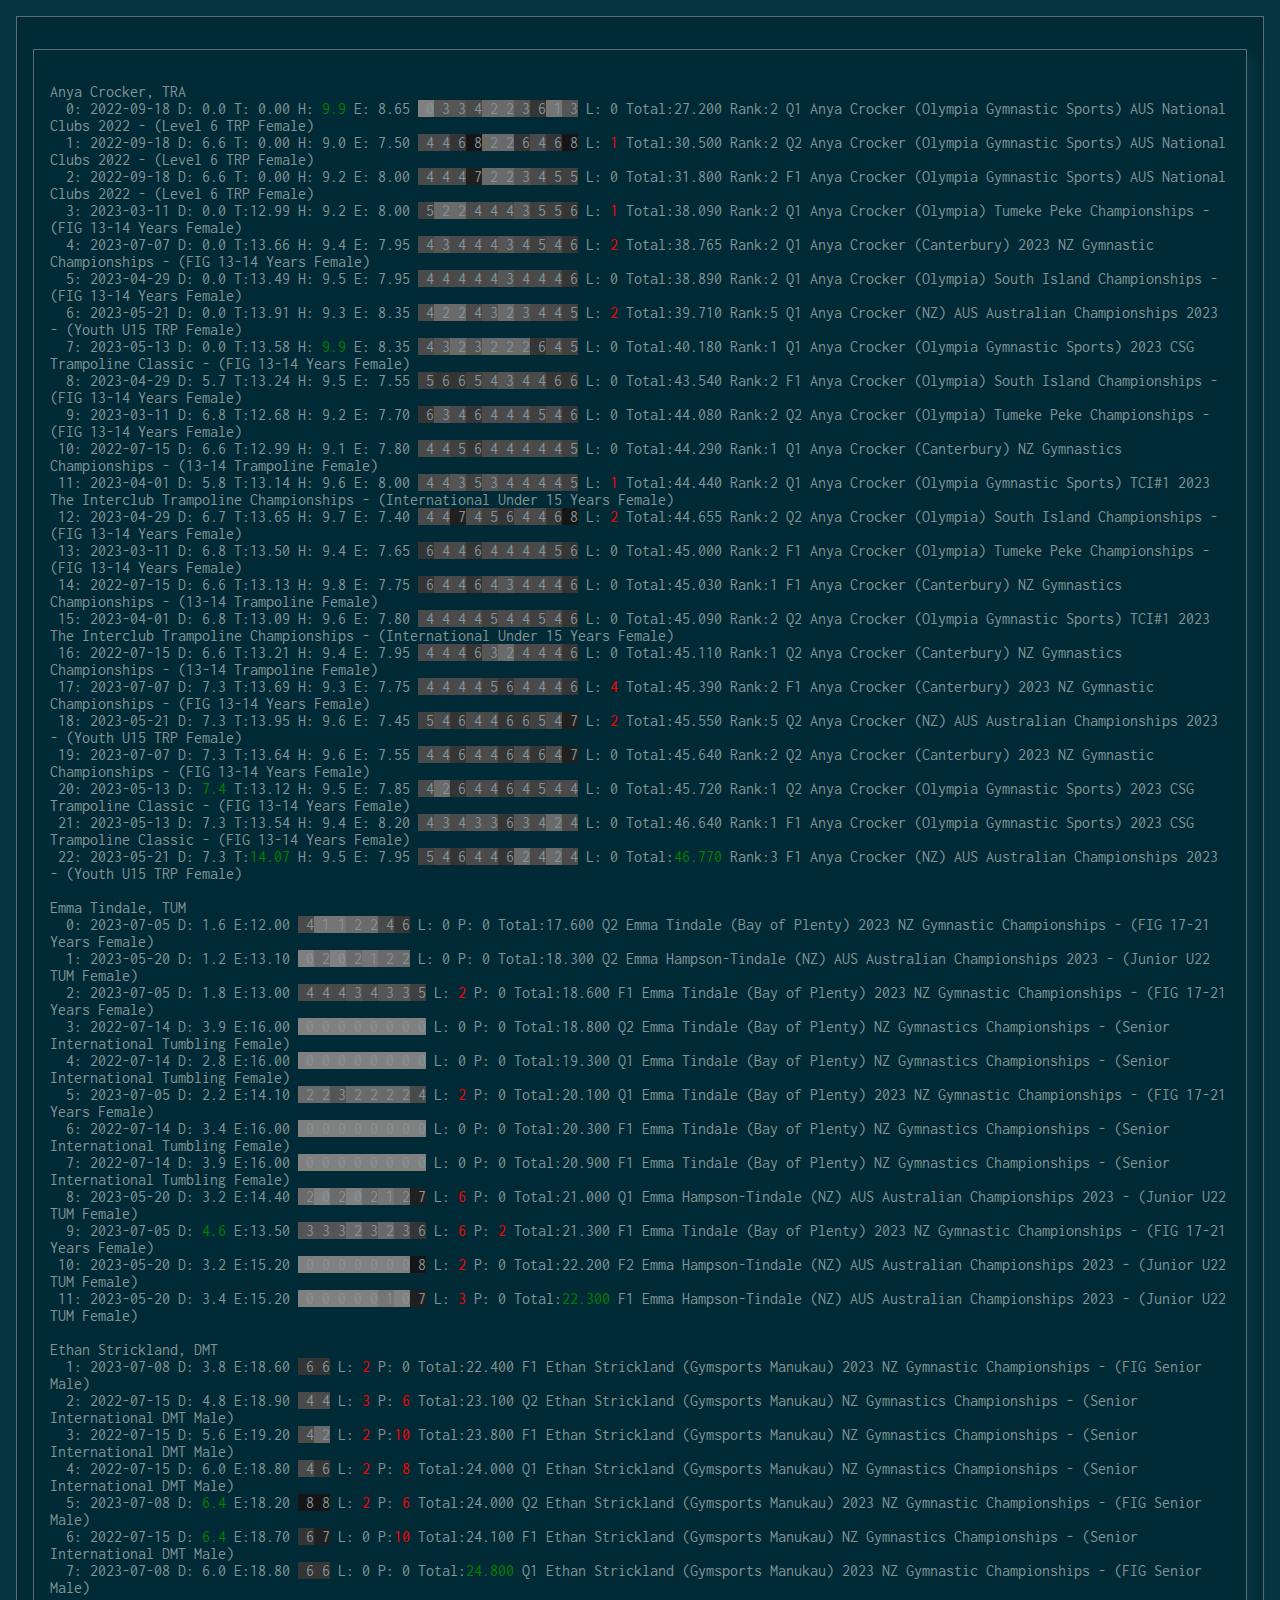
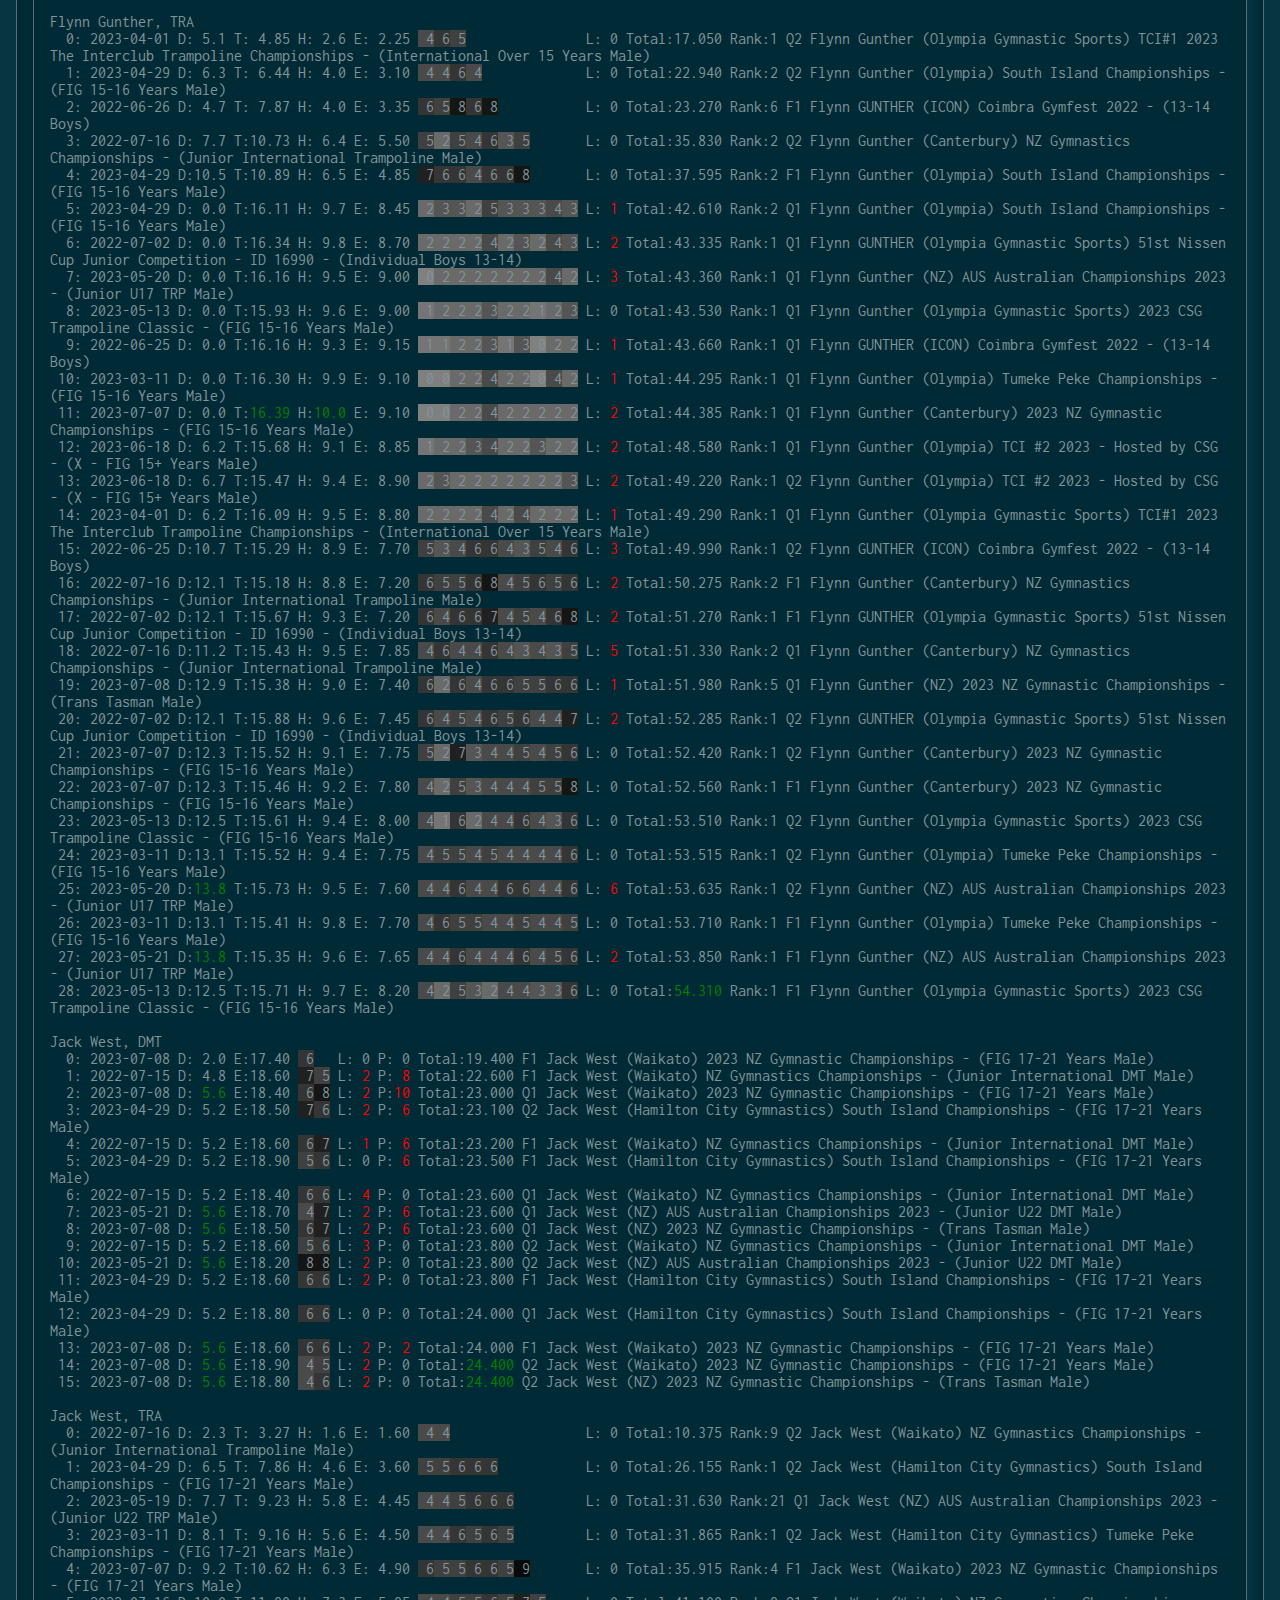
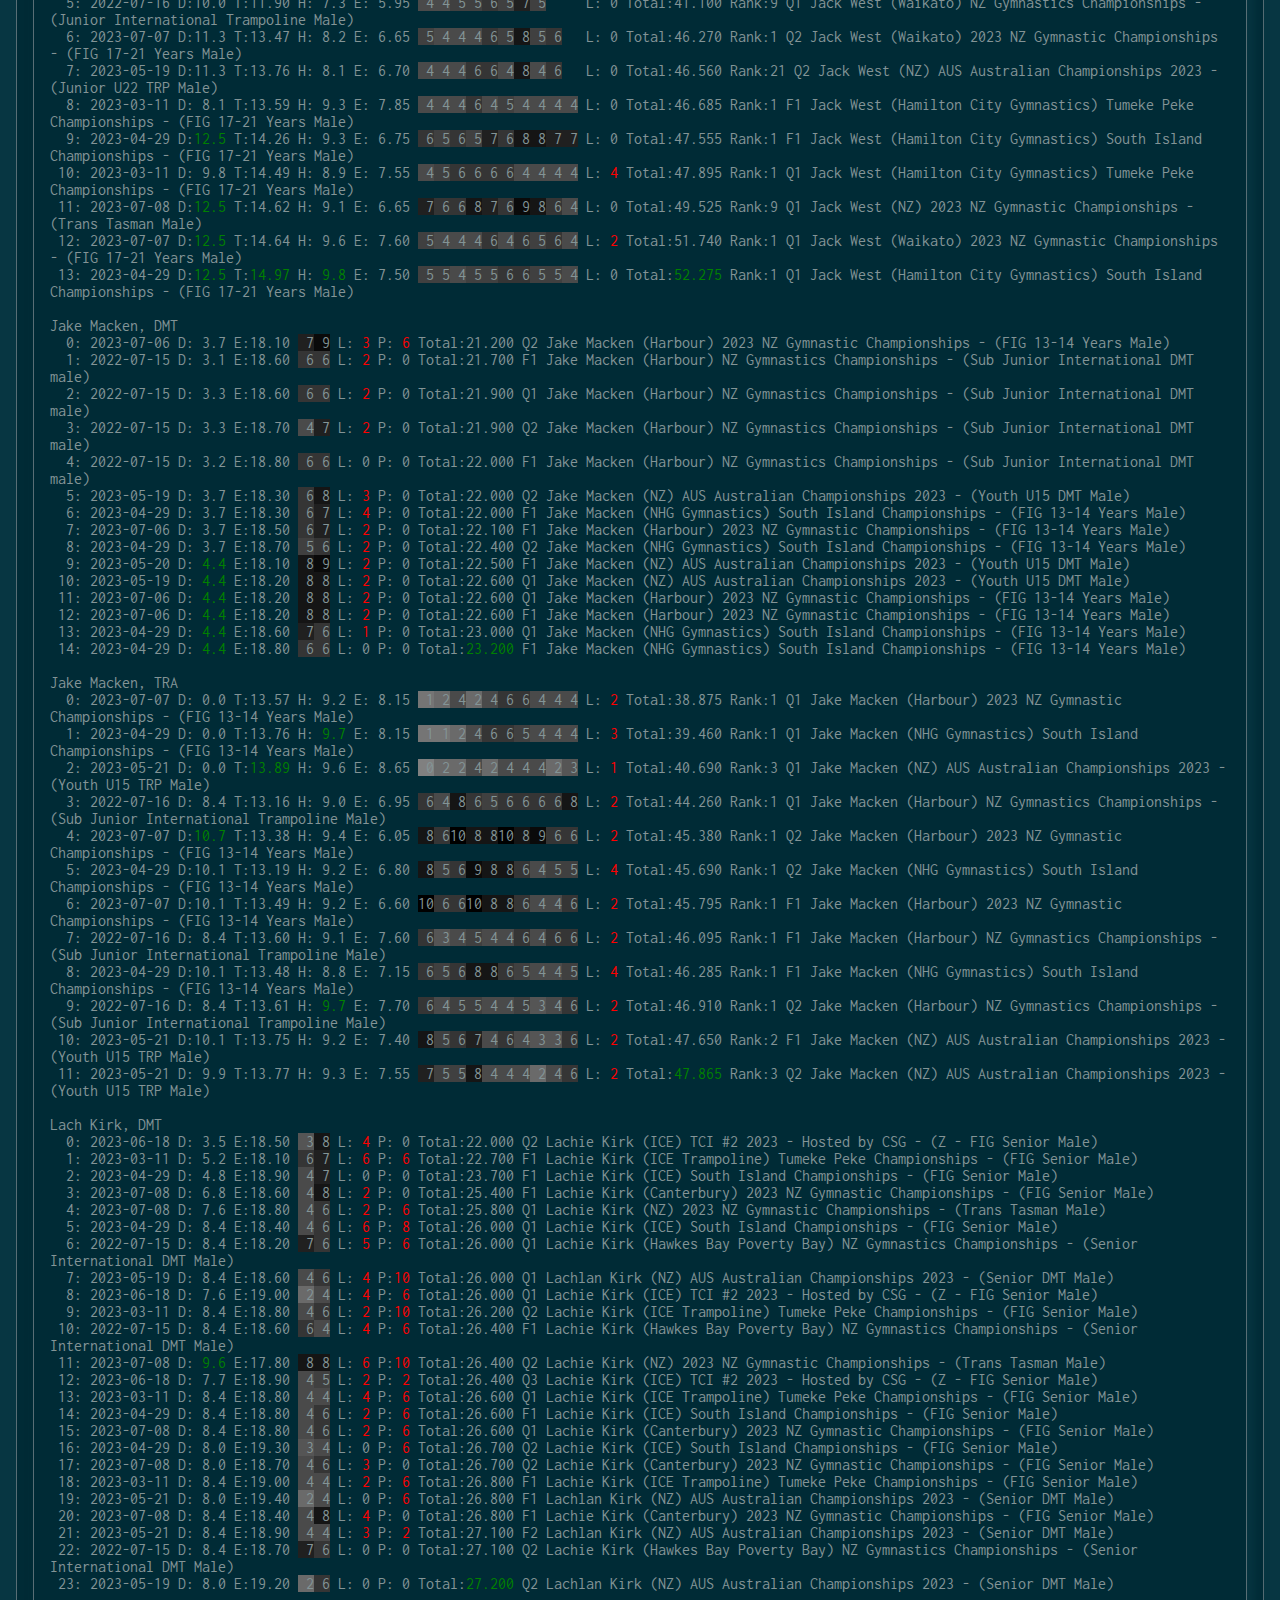
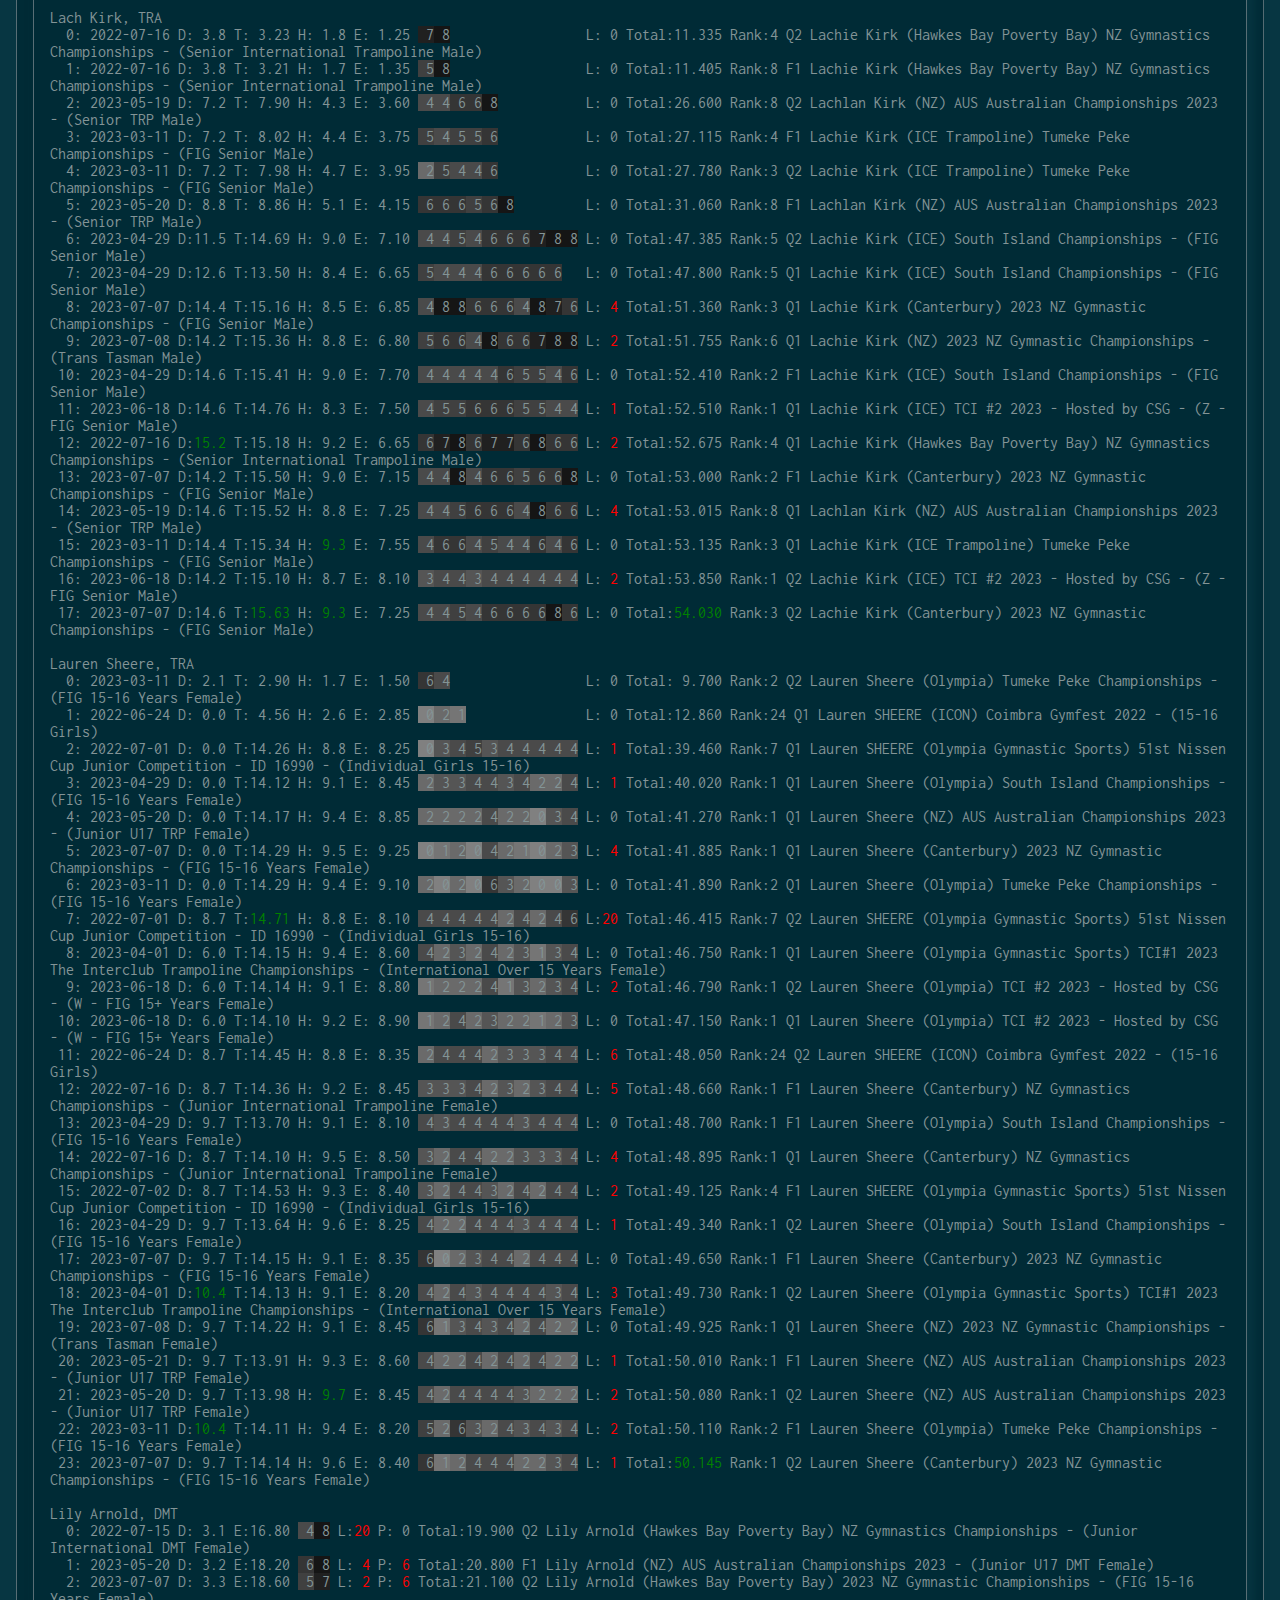
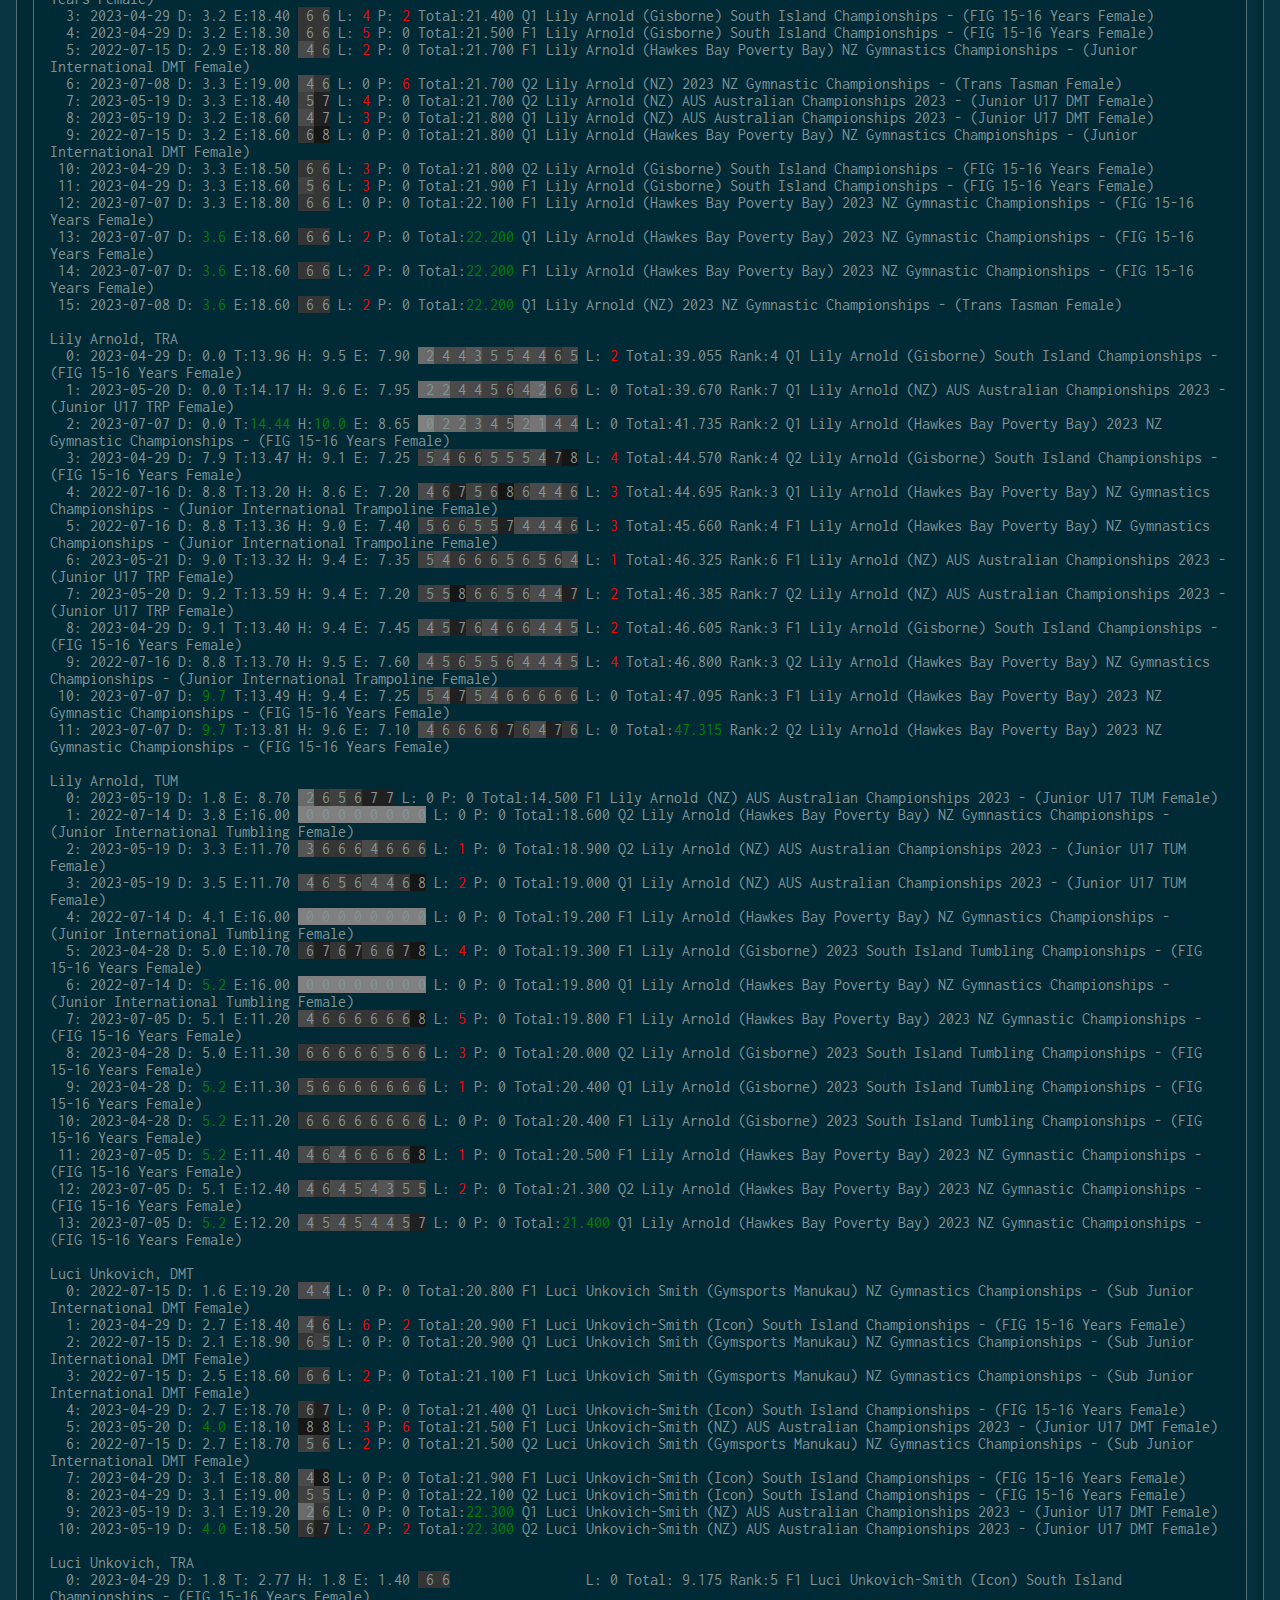
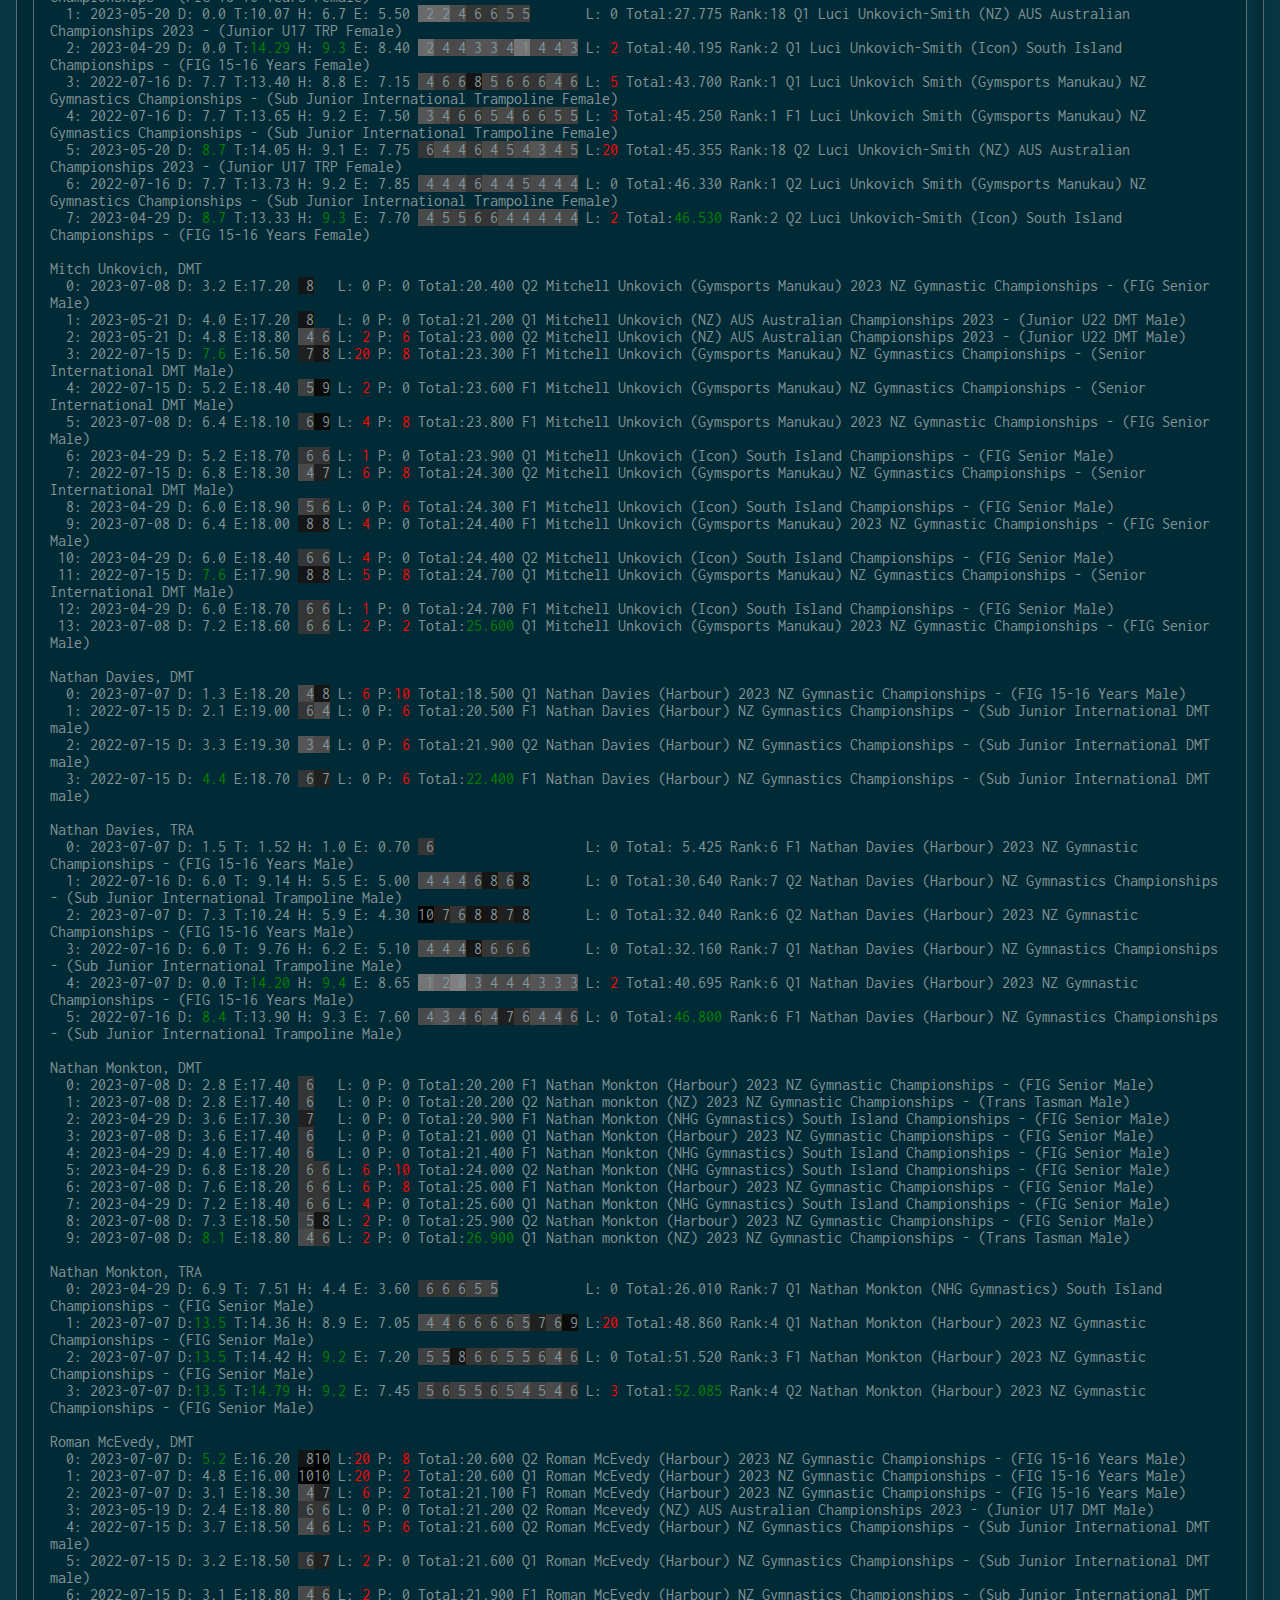
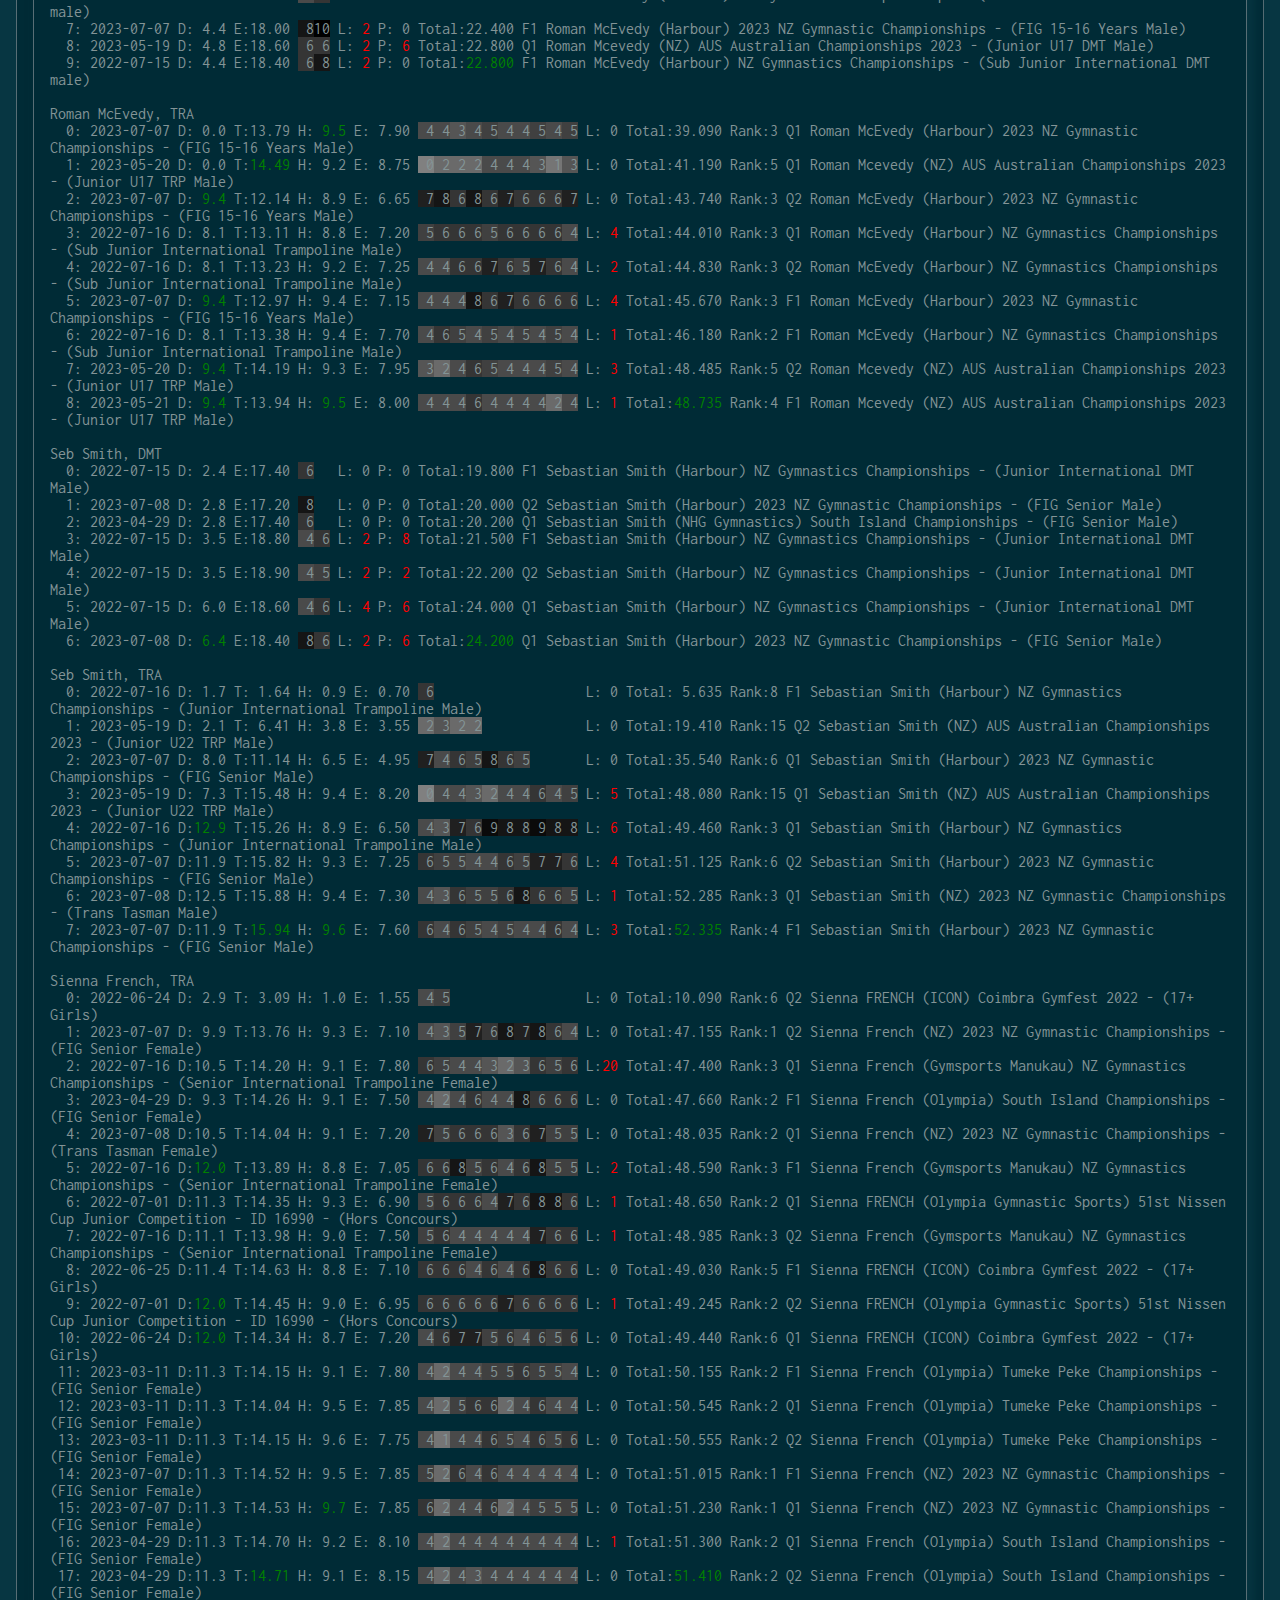
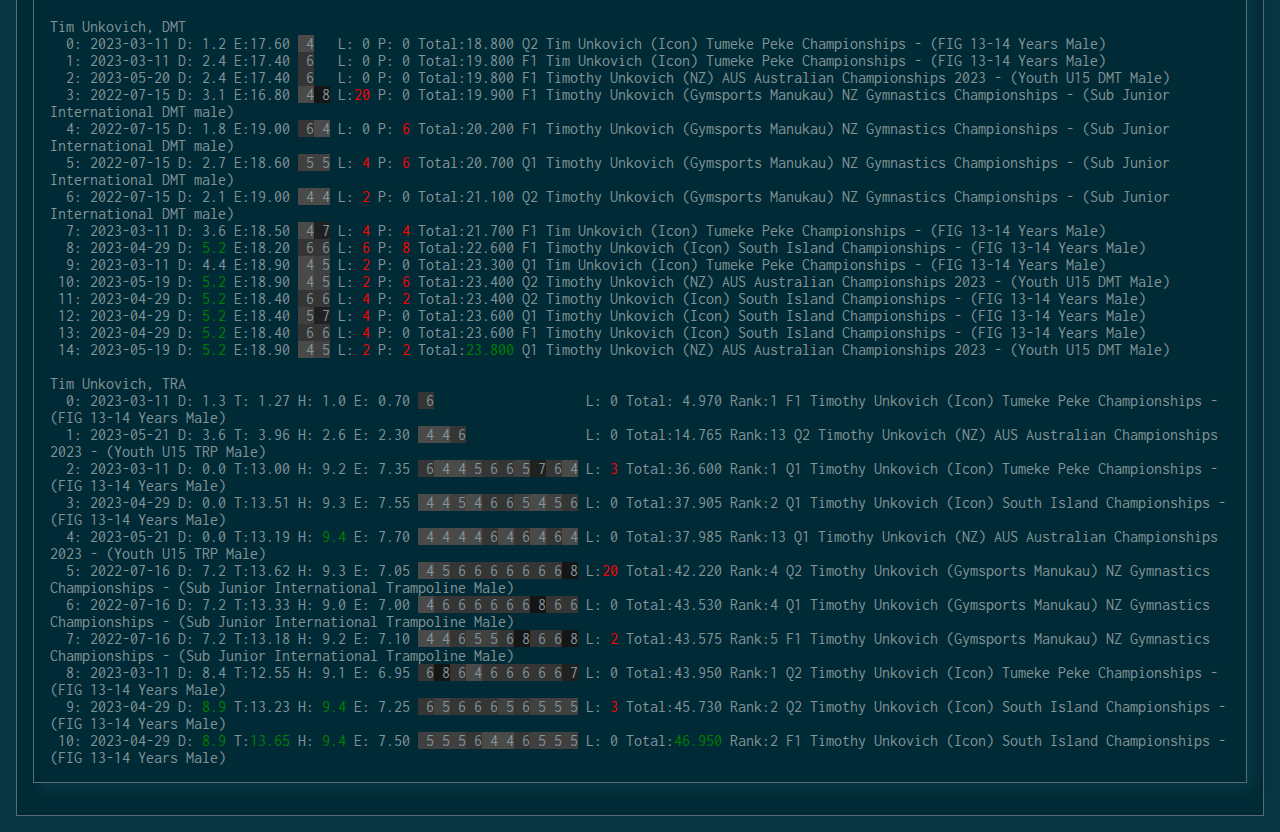
==== index.html @ 2424f495 "wagc results" ====
<?xml version="1.0" encoding="UTF-8" ?>
<!DOCTYPE html PUBLIC "-//W3C//DTD XHTML 1.0 Strict//EN" "http://www.w3.org/TR/xhtml1/DTD/xhtml1-strict.dtd">
<!-- This file was created with the aha Ansi HTML Adapter. https://github.com/theZiz/aha -->
<html xmlns="http://www.w3.org/1999/xhtml">
<head>
<meta http-equiv="Content-Type" content="application/xml+xhtml; charset=UTF-8"/>
<title>stdin</title>
<link rel="stylesheet" href="colour.css" />
</head>
<body>
<pre>

Anya Crocker, TRA
  0: 2022-09-18 D: 0.0 T: 0.00 H:<span style="color:green;"> 9.9</span> E: 8.65 <span style="background-color:#808080;"> 0</span><span style="background-color:#555555;"> 3</span><span style="background-color:#555555;"> 3</span><span style="background-color:#4a4a4a;"> 4</span><span style="background-color:#6a6a6a;"> 2</span><span style="background-color:#6a6a6a;"> 2</span><span style="background-color:#555555;"> 3</span><span style="background-color:#353535;"> 6</span><span style="background-color:#757575;"> 1</span><span style="background-color:#555555;"> 3</span> L: 0 Total:27.200 Rank:2 Q1 Anya Crocker (Olympia Gymnastic Sports) AUS National Clubs 2022 - (Level 6 TRP Female) 
  1: 2022-09-18 D: 6.6 T: 0.00 H: 9.0 E: 7.50 <span style="background-color:#4a4a4a;"> 4</span><span style="background-color:#4a4a4a;"> 4</span><span style="background-color:#353535;"> 6</span><span style="background-color:#151515;"> 8</span><span style="background-color:#6a6a6a;"> 2</span><span style="background-color:#6a6a6a;"> 2</span><span style="background-color:#353535;"> 6</span><span style="background-color:#4a4a4a;"> 4</span><span style="background-color:#353535;"> 6</span><span style="background-color:#151515;"> 8</span> L:<span style="color:red;"> 1</span> Total:30.500 Rank:2 Q2 Anya Crocker (Olympia Gymnastic Sports) AUS National Clubs 2022 - (Level 6 TRP Female) 
  2: 2022-09-18 D: 6.6 T: 0.00 H: 9.2 E: 8.00 <span style="background-color:#4a4a4a;"> 4</span><span style="background-color:#4a4a4a;"> 4</span><span style="background-color:#4a4a4a;"> 4</span><span style="background-color:#202020;"> 7</span><span style="background-color:#6a6a6a;"> 2</span><span style="background-color:#6a6a6a;"> 2</span><span style="background-color:#555555;"> 3</span><span style="background-color:#4a4a4a;"> 4</span><span style="background-color:#404040;"> 5</span><span style="background-color:#404040;"> 5</span> L: 0 Total:31.800 Rank:2 F1 Anya Crocker (Olympia Gymnastic Sports) AUS National Clubs 2022 - (Level 6 TRP Female) 
  3: 2023-03-11 D: 0.0 T:12.99 H: 9.2 E: 8.00 <span style="background-color:#404040;"> 5</span><span style="background-color:#6a6a6a;"> 2</span><span style="background-color:#6a6a6a;"> 2</span><span style="background-color:#4a4a4a;"> 4</span><span style="background-color:#4a4a4a;"> 4</span><span style="background-color:#4a4a4a;"> 4</span><span style="background-color:#555555;"> 3</span><span style="background-color:#404040;"> 5</span><span style="background-color:#404040;"> 5</span><span style="background-color:#353535;"> 6</span> L:<span style="color:red;"> 1</span> Total:38.090 Rank:2 Q1 Anya Crocker (Olympia) Tumeke Peke Championships - (FIG 13-14 Years Female) 
  4: 2023-07-07 D: 0.0 T:13.66 H: 9.4 E: 7.95 <span style="background-color:#4a4a4a;"> 4</span><span style="background-color:#555555;"> 3</span><span style="background-color:#4a4a4a;"> 4</span><span style="background-color:#4a4a4a;"> 4</span><span style="background-color:#4a4a4a;"> 4</span><span style="background-color:#555555;"> 3</span><span style="background-color:#4a4a4a;"> 4</span><span style="background-color:#404040;"> 5</span><span style="background-color:#4a4a4a;"> 4</span><span style="background-color:#353535;"> 6</span> L:<span style="color:red;"> 2</span> Total:38.765 Rank:2 Q1 Anya Crocker (Canterbury) 2023 NZ Gymnastic Championships - (FIG 13-14 Years Female) 
  5: 2023-04-29 D: 0.0 T:13.49 H: 9.5 E: 7.95 <span style="background-color:#4a4a4a;"> 4</span><span style="background-color:#4a4a4a;"> 4</span><span style="background-color:#4a4a4a;"> 4</span><span style="background-color:#4a4a4a;"> 4</span><span style="background-color:#4a4a4a;"> 4</span><span style="background-color:#555555;"> 3</span><span style="background-color:#4a4a4a;"> 4</span><span style="background-color:#4a4a4a;"> 4</span><span style="background-color:#4a4a4a;"> 4</span><span style="background-color:#353535;"> 6</span> L: 0 Total:38.890 Rank:2 Q1 Anya Crocker (Olympia) South Island Championships - (FIG 13-14 Years Female) 
  6: 2023-05-21 D: 0.0 T:13.91 H: 9.3 E: 8.35 <span style="background-color:#4a4a4a;"> 4</span><span style="background-color:#6a6a6a;"> 2</span><span style="background-color:#6a6a6a;"> 2</span><span style="background-color:#4a4a4a;"> 4</span><span style="background-color:#555555;"> 3</span><span style="background-color:#6a6a6a;"> 2</span><span style="background-color:#555555;"> 3</span><span style="background-color:#4a4a4a;"> 4</span><span style="background-color:#4a4a4a;"> 4</span><span style="background-color:#404040;"> 5</span> L:<span style="color:red;"> 2</span> Total:39.710 Rank:5 Q1 Anya Crocker (NZ) AUS Australian Championships 2023 - (Youth U15 TRP Female) 
  7: 2023-05-13 D: 0.0 T:13.58 H:<span style="color:green;"> 9.9</span> E: 8.35 <span style="background-color:#4a4a4a;"> 4</span><span style="background-color:#555555;"> 3</span><span style="background-color:#6a6a6a;"> 2</span><span style="background-color:#555555;"> 3</span><span style="background-color:#6a6a6a;"> 2</span><span style="background-color:#6a6a6a;"> 2</span><span style="background-color:#6a6a6a;"> 2</span><span style="background-color:#353535;"> 6</span><span style="background-color:#4a4a4a;"> 4</span><span style="background-color:#404040;"> 5</span> L: 0 Total:40.180 Rank:1 Q1 Anya Crocker (Olympia Gymnastic Sports) 2023 CSG Trampoline Classic - (FIG 13-14 Years Female) 
  8: 2023-04-29 D: 5.7 T:13.24 H: 9.5 E: 7.55 <span style="background-color:#404040;"> 5</span><span style="background-color:#353535;"> 6</span><span style="background-color:#353535;"> 6</span><span style="background-color:#404040;"> 5</span><span style="background-color:#4a4a4a;"> 4</span><span style="background-color:#555555;"> 3</span><span style="background-color:#4a4a4a;"> 4</span><span style="background-color:#4a4a4a;"> 4</span><span style="background-color:#353535;"> 6</span><span style="background-color:#353535;"> 6</span> L: 0 Total:43.540 Rank:2 F1 Anya Crocker (Olympia) South Island Championships - (FIG 13-14 Years Female) 
  9: 2023-03-11 D: 6.8 T:12.68 H: 9.2 E: 7.70 <span style="background-color:#353535;"> 6</span><span style="background-color:#555555;"> 3</span><span style="background-color:#4a4a4a;"> 4</span><span style="background-color:#353535;"> 6</span><span style="background-color:#4a4a4a;"> 4</span><span style="background-color:#4a4a4a;"> 4</span><span style="background-color:#4a4a4a;"> 4</span><span style="background-color:#404040;"> 5</span><span style="background-color:#4a4a4a;"> 4</span><span style="background-color:#353535;"> 6</span> L: 0 Total:44.080 Rank:2 Q2 Anya Crocker (Olympia) Tumeke Peke Championships - (FIG 13-14 Years Female) 
 10: 2022-07-15 D: 6.6 T:12.99 H: 9.1 E: 7.80 <span style="background-color:#4a4a4a;"> 4</span><span style="background-color:#4a4a4a;"> 4</span><span style="background-color:#404040;"> 5</span><span style="background-color:#353535;"> 6</span><span style="background-color:#4a4a4a;"> 4</span><span style="background-color:#4a4a4a;"> 4</span><span style="background-color:#4a4a4a;"> 4</span><span style="background-color:#4a4a4a;"> 4</span><span style="background-color:#4a4a4a;"> 4</span><span style="background-color:#404040;"> 5</span> L: 0 Total:44.290 Rank:1 Q1 Anya Crocker (Canterbury) NZ Gymnastics Championships - (13-14 Trampoline Female) 
 11: 2023-04-01 D: 5.8 T:13.14 H: 9.6 E: 8.00 <span style="background-color:#4a4a4a;"> 4</span><span style="background-color:#4a4a4a;"> 4</span><span style="background-color:#555555;"> 3</span><span style="background-color:#404040;"> 5</span><span style="background-color:#555555;"> 3</span><span style="background-color:#4a4a4a;"> 4</span><span style="background-color:#4a4a4a;"> 4</span><span style="background-color:#4a4a4a;"> 4</span><span style="background-color:#4a4a4a;"> 4</span><span style="background-color:#404040;"> 5</span> L:<span style="color:red;"> 1</span> Total:44.440 Rank:2 Q1 Anya Crocker (Olympia Gymnastic Sports) TCI#1 2023 The Interclub Trampoline Championships - (International Under 15 Years Female) 
 12: 2023-04-29 D: 6.7 T:13.65 H: 9.7 E: 7.40 <span style="background-color:#4a4a4a;"> 4</span><span style="background-color:#4a4a4a;"> 4</span><span style="background-color:#202020;"> 7</span><span style="background-color:#4a4a4a;"> 4</span><span style="background-color:#404040;"> 5</span><span style="background-color:#353535;"> 6</span><span style="background-color:#4a4a4a;"> 4</span><span style="background-color:#4a4a4a;"> 4</span><span style="background-color:#353535;"> 6</span><span style="background-color:#151515;"> 8</span> L:<span style="color:red;"> 2</span> Total:44.655 Rank:2 Q2 Anya Crocker (Olympia) South Island Championships - (FIG 13-14 Years Female) 
 13: 2023-03-11 D: 6.8 T:13.50 H: 9.4 E: 7.65 <span style="background-color:#353535;"> 6</span><span style="background-color:#4a4a4a;"> 4</span><span style="background-color:#4a4a4a;"> 4</span><span style="background-color:#353535;"> 6</span><span style="background-color:#4a4a4a;"> 4</span><span style="background-color:#4a4a4a;"> 4</span><span style="background-color:#4a4a4a;"> 4</span><span style="background-color:#4a4a4a;"> 4</span><span style="background-color:#404040;"> 5</span><span style="background-color:#353535;"> 6</span> L: 0 Total:45.000 Rank:2 F1 Anya Crocker (Olympia) Tumeke Peke Championships - (FIG 13-14 Years Female) 
 14: 2022-07-15 D: 6.6 T:13.13 H: 9.8 E: 7.75 <span style="background-color:#353535;"> 6</span><span style="background-color:#4a4a4a;"> 4</span><span style="background-color:#4a4a4a;"> 4</span><span style="background-color:#353535;"> 6</span><span style="background-color:#4a4a4a;"> 4</span><span style="background-color:#555555;"> 3</span><span style="background-color:#4a4a4a;"> 4</span><span style="background-color:#4a4a4a;"> 4</span><span style="background-color:#4a4a4a;"> 4</span><span style="background-color:#353535;"> 6</span> L: 0 Total:45.030 Rank:1 F1 Anya Crocker (Canterbury) NZ Gymnastics Championships - (13-14 Trampoline Female) 
 15: 2023-04-01 D: 6.8 T:13.09 H: 9.6 E: 7.80 <span style="background-color:#4a4a4a;"> 4</span><span style="background-color:#4a4a4a;"> 4</span><span style="background-color:#4a4a4a;"> 4</span><span style="background-color:#4a4a4a;"> 4</span><span style="background-color:#404040;"> 5</span><span style="background-color:#4a4a4a;"> 4</span><span style="background-color:#4a4a4a;"> 4</span><span style="background-color:#404040;"> 5</span><span style="background-color:#4a4a4a;"> 4</span><span style="background-color:#353535;"> 6</span> L: 0 Total:45.090 Rank:2 Q2 Anya Crocker (Olympia Gymnastic Sports) TCI#1 2023 The Interclub Trampoline Championships - (International Under 15 Years Female) 
 16: 2022-07-15 D: 6.6 T:13.21 H: 9.4 E: 7.95 <span style="background-color:#4a4a4a;"> 4</span><span style="background-color:#4a4a4a;"> 4</span><span style="background-color:#4a4a4a;"> 4</span><span style="background-color:#353535;"> 6</span><span style="background-color:#555555;"> 3</span><span style="background-color:#6a6a6a;"> 2</span><span style="background-color:#4a4a4a;"> 4</span><span style="background-color:#4a4a4a;"> 4</span><span style="background-color:#4a4a4a;"> 4</span><span style="background-color:#353535;"> 6</span> L: 0 Total:45.110 Rank:1 Q2 Anya Crocker (Canterbury) NZ Gymnastics Championships - (13-14 Trampoline Female) 
 17: 2023-07-07 D: 7.3 T:13.69 H: 9.3 E: 7.75 <span style="background-color:#4a4a4a;"> 4</span><span style="background-color:#4a4a4a;"> 4</span><span style="background-color:#4a4a4a;"> 4</span><span style="background-color:#4a4a4a;"> 4</span><span style="background-color:#404040;"> 5</span><span style="background-color:#353535;"> 6</span><span style="background-color:#4a4a4a;"> 4</span><span style="background-color:#4a4a4a;"> 4</span><span style="background-color:#4a4a4a;"> 4</span><span style="background-color:#353535;"> 6</span> L:<span style="color:red;"> 4</span> Total:45.390 Rank:2 F1 Anya Crocker (Canterbury) 2023 NZ Gymnastic Championships - (FIG 13-14 Years Female) 
 18: 2023-05-21 D: 7.3 T:13.95 H: 9.6 E: 7.45 <span style="background-color:#404040;"> 5</span><span style="background-color:#4a4a4a;"> 4</span><span style="background-color:#353535;"> 6</span><span style="background-color:#4a4a4a;"> 4</span><span style="background-color:#4a4a4a;"> 4</span><span style="background-color:#353535;"> 6</span><span style="background-color:#353535;"> 6</span><span style="background-color:#404040;"> 5</span><span style="background-color:#4a4a4a;"> 4</span><span style="background-color:#202020;"> 7</span> L:<span style="color:red;"> 2</span> Total:45.550 Rank:5 Q2 Anya Crocker (NZ) AUS Australian Championships 2023 - (Youth U15 TRP Female) 
 19: 2023-07-07 D: 7.3 T:13.64 H: 9.6 E: 7.55 <span style="background-color:#4a4a4a;"> 4</span><span style="background-color:#4a4a4a;"> 4</span><span style="background-color:#353535;"> 6</span><span style="background-color:#4a4a4a;"> 4</span><span style="background-color:#4a4a4a;"> 4</span><span style="background-color:#353535;"> 6</span><span style="background-color:#4a4a4a;"> 4</span><span style="background-color:#353535;"> 6</span><span style="background-color:#4a4a4a;"> 4</span><span style="background-color:#202020;"> 7</span> L: 0 Total:45.640 Rank:2 Q2 Anya Crocker (Canterbury) 2023 NZ Gymnastic Championships - (FIG 13-14 Years Female) 
 20: 2023-05-13 D:<span style="color:green;"> 7.4</span> T:13.12 H: 9.5 E: 7.85 <span style="background-color:#4a4a4a;"> 4</span><span style="background-color:#6a6a6a;"> 2</span><span style="background-color:#353535;"> 6</span><span style="background-color:#4a4a4a;"> 4</span><span style="background-color:#4a4a4a;"> 4</span><span style="background-color:#353535;"> 6</span><span style="background-color:#4a4a4a;"> 4</span><span style="background-color:#404040;"> 5</span><span style="background-color:#4a4a4a;"> 4</span><span style="background-color:#4a4a4a;"> 4</span> L: 0 Total:45.720 Rank:1 Q2 Anya Crocker (Olympia Gymnastic Sports) 2023 CSG Trampoline Classic - (FIG 13-14 Years Female) 
 21: 2023-05-13 D: 7.3 T:13.54 H: 9.4 E: 8.20 <span style="background-color:#4a4a4a;"> 4</span><span style="background-color:#555555;"> 3</span><span style="background-color:#4a4a4a;"> 4</span><span style="background-color:#555555;"> 3</span><span style="background-color:#555555;"> 3</span><span style="background-color:#353535;"> 6</span><span style="background-color:#555555;"> 3</span><span style="background-color:#4a4a4a;"> 4</span><span style="background-color:#6a6a6a;"> 2</span><span style="background-color:#4a4a4a;"> 4</span> L: 0 Total:46.640 Rank:1 F1 Anya Crocker (Olympia Gymnastic Sports) 2023 CSG Trampoline Classic - (FIG 13-14 Years Female) 
 22: 2023-05-21 D: 7.3 T:<span style="color:green;">14.07</span> H: 9.5 E: 7.95 <span style="background-color:#404040;"> 5</span><span style="background-color:#4a4a4a;"> 4</span><span style="background-color:#353535;"> 6</span><span style="background-color:#4a4a4a;"> 4</span><span style="background-color:#4a4a4a;"> 4</span><span style="background-color:#353535;"> 6</span><span style="background-color:#6a6a6a;"> 2</span><span style="background-color:#4a4a4a;"> 4</span><span style="background-color:#6a6a6a;"> 2</span><span style="background-color:#4a4a4a;"> 4</span> L: 0 Total:<span style="color:green;">46.770</span> Rank:3 F1 Anya Crocker (NZ) AUS Australian Championships 2023 - (Youth U15 TRP Female) 

Emma Tindale, TUM
  0: 2023-07-05 D: 1.6 E:12.00 <span style="background-color:#4a4a4a;"> 4</span><span style="background-color:#757575;"> 1</span><span style="background-color:#757575;"> 1</span><span style="background-color:#6a6a6a;"> 2</span><span style="background-color:#6a6a6a;"> 2</span><span style="background-color:#4a4a4a;"> 4</span><span style="background-color:#353535;"> 6</span> L: 0 P: 0 Total:17.600 Q2 Emma Tindale (Bay of Plenty) 2023 NZ Gymnastic Championships - (FIG 17-21 Years Female) 
  1: 2023-05-20 D: 1.2 E:13.10 <span style="background-color:#808080;"> 0</span><span style="background-color:#6a6a6a;"> 2</span><span style="background-color:#808080;"> 0</span><span style="background-color:#6a6a6a;"> 2</span><span style="background-color:#757575;"> 1</span><span style="background-color:#6a6a6a;"> 2</span><span style="background-color:#6a6a6a;"> 2</span> L: 0 P: 0 Total:18.300 Q2 Emma Hampson-Tindale (NZ) AUS Australian Championships 2023 - (Junior U22 TUM Female) 
  2: 2023-07-05 D: 1.8 E:13.00 <span style="background-color:#4a4a4a;"> 4</span><span style="background-color:#4a4a4a;"> 4</span><span style="background-color:#4a4a4a;"> 4</span><span style="background-color:#555555;"> 3</span><span style="background-color:#4a4a4a;"> 4</span><span style="background-color:#555555;"> 3</span><span style="background-color:#555555;"> 3</span><span style="background-color:#404040;"> 5</span> L:<span style="color:red;"> 2</span> P: 0 Total:18.600 F1 Emma Tindale (Bay of Plenty) 2023 NZ Gymnastic Championships - (FIG 17-21 Years Female) 
  3: 2022-07-14 D: 3.9 E:16.00 <span style="background-color:#808080;"> 0</span><span style="background-color:#808080;"> 0</span><span style="background-color:#808080;"> 0</span><span style="background-color:#808080;"> 0</span><span style="background-color:#808080;"> 0</span><span style="background-color:#808080;"> 0</span><span style="background-color:#808080;"> 0</span><span style="background-color:#808080;"> 0</span> L: 0 P: 0 Total:18.800 Q2 Emma Tindale (Bay of Plenty) NZ Gymnastics Championships - (Senior International Tumbling Female) 
  4: 2022-07-14 D: 2.8 E:16.00 <span style="background-color:#808080;"> 0</span><span style="background-color:#808080;"> 0</span><span style="background-color:#808080;"> 0</span><span style="background-color:#808080;"> 0</span><span style="background-color:#808080;"> 0</span><span style="background-color:#808080;"> 0</span><span style="background-color:#808080;"> 0</span><span style="background-color:#808080;"> 0</span> L: 0 P: 0 Total:19.300 Q1 Emma Tindale (Bay of Plenty) NZ Gymnastics Championships - (Senior International Tumbling Female) 
  5: 2023-07-05 D: 2.2 E:14.10 <span style="background-color:#6a6a6a;"> 2</span><span style="background-color:#6a6a6a;"> 2</span><span style="background-color:#555555;"> 3</span><span style="background-color:#6a6a6a;"> 2</span><span style="background-color:#6a6a6a;"> 2</span><span style="background-color:#6a6a6a;"> 2</span><span style="background-color:#6a6a6a;"> 2</span><span style="background-color:#4a4a4a;"> 4</span> L:<span style="color:red;"> 2</span> P: 0 Total:20.100 Q1 Emma Tindale (Bay of Plenty) 2023 NZ Gymnastic Championships - (FIG 17-21 Years Female) 
  6: 2022-07-14 D: 3.4 E:16.00 <span style="background-color:#808080;"> 0</span><span style="background-color:#808080;"> 0</span><span style="background-color:#808080;"> 0</span><span style="background-color:#808080;"> 0</span><span style="background-color:#808080;"> 0</span><span style="background-color:#808080;"> 0</span><span style="background-color:#808080;"> 0</span><span style="background-color:#808080;"> 0</span> L: 0 P: 0 Total:20.300 F1 Emma Tindale (Bay of Plenty) NZ Gymnastics Championships - (Senior International Tumbling Female) 
  7: 2022-07-14 D: 3.9 E:16.00 <span style="background-color:#808080;"> 0</span><span style="background-color:#808080;"> 0</span><span style="background-color:#808080;"> 0</span><span style="background-color:#808080;"> 0</span><span style="background-color:#808080;"> 0</span><span style="background-color:#808080;"> 0</span><span style="background-color:#808080;"> 0</span><span style="background-color:#808080;"> 0</span> L: 0 P: 0 Total:20.900 F1 Emma Tindale (Bay of Plenty) NZ Gymnastics Championships - (Senior International Tumbling Female) 
  8: 2023-05-20 D: 3.2 E:14.40 <span style="background-color:#6a6a6a;"> 2</span><span style="background-color:#808080;"> 0</span><span style="background-color:#6a6a6a;"> 2</span><span style="background-color:#808080;"> 0</span><span style="background-color:#6a6a6a;"> 2</span><span style="background-color:#757575;"> 1</span><span style="background-color:#6a6a6a;"> 2</span><span style="background-color:#202020;"> 7</span> L:<span style="color:red;"> 6</span> P: 0 Total:21.000 Q1 Emma Hampson-Tindale (NZ) AUS Australian Championships 2023 - (Junior U22 TUM Female) 
  9: 2023-07-05 D:<span style="color:green;"> 4.6</span> E:13.50 <span style="background-color:#555555;"> 3</span><span style="background-color:#555555;"> 3</span><span style="background-color:#555555;"> 3</span><span style="background-color:#6a6a6a;"> 2</span><span style="background-color:#555555;"> 3</span><span style="background-color:#6a6a6a;"> 2</span><span style="background-color:#555555;"> 3</span><span style="background-color:#353535;"> 6</span> L:<span style="color:red;"> 6</span> P:<span style="color:red;"> 2</span> Total:21.300 F1 Emma Tindale (Bay of Plenty) 2023 NZ Gymnastic Championships - (FIG 17-21 Years Female) 
 10: 2023-05-20 D: 3.2 E:15.20 <span style="background-color:#808080;"> 0</span><span style="background-color:#808080;"> 0</span><span style="background-color:#808080;"> 0</span><span style="background-color:#808080;"> 0</span><span style="background-color:#808080;"> 0</span><span style="background-color:#808080;"> 0</span><span style="background-color:#808080;"> 0</span><span style="background-color:#151515;"> 8</span> L:<span style="color:red;"> 2</span> P: 0 Total:22.200 F2 Emma Hampson-Tindale (NZ) AUS Australian Championships 2023 - (Junior U22 TUM Female) 
 11: 2023-05-20 D: 3.4 E:15.20 <span style="background-color:#808080;"> 0</span><span style="background-color:#808080;"> 0</span><span style="background-color:#808080;"> 0</span><span style="background-color:#808080;"> 0</span><span style="background-color:#808080;"> 0</span><span style="background-color:#757575;"> 1</span><span style="background-color:#808080;"> 0</span><span style="background-color:#202020;"> 7</span> L:<span style="color:red;"> 3</span> P: 0 Total:<span style="color:green;">22.300</span> F1 Emma Hampson-Tindale (NZ) AUS Australian Championships 2023 - (Junior U22 TUM Female) 

Ethan Strickland, DMT
  1: 2023-07-08 D: 3.8 E:18.60 <span style="background-color:#353535;"> 6</span><span style="background-color:#353535;"> 6</span> L:<span style="color:red;"> 2</span> P: 0 Total:22.400 F1 Ethan Strickland (Gymsports Manukau) 2023 NZ Gymnastic Championships - (FIG Senior Male) 
  2: 2022-07-15 D: 4.8 E:18.90 <span style="background-color:#4a4a4a;"> 4</span><span style="background-color:#4a4a4a;"> 4</span> L:<span style="color:red;"> 3</span> P:<span style="color:red;"> 6</span> Total:23.100 Q2 Ethan Strickland (Gymsports Manukau) NZ Gymnastics Championships - (Senior International DMT Male) 
  3: 2022-07-15 D: 5.6 E:19.20 <span style="background-color:#4a4a4a;"> 4</span><span style="background-color:#6a6a6a;"> 2</span> L:<span style="color:red;"> 2</span> P:<span style="color:red;">10</span> Total:23.800 F1 Ethan Strickland (Gymsports Manukau) NZ Gymnastics Championships - (Senior International DMT Male) 
  4: 2022-07-15 D: 6.0 E:18.80 <span style="background-color:#4a4a4a;"> 4</span><span style="background-color:#353535;"> 6</span> L:<span style="color:red;"> 2</span> P:<span style="color:red;"> 8</span> Total:24.000 Q1 Ethan Strickland (Gymsports Manukau) NZ Gymnastics Championships - (Senior International DMT Male) 
  5: 2023-07-08 D:<span style="color:green;"> 6.4</span> E:18.20 <span style="background-color:#151515;"> 8</span><span style="background-color:#151515;"> 8</span> L:<span style="color:red;"> 2</span> P:<span style="color:red;"> 6</span> Total:24.000 Q2 Ethan Strickland (Gymsports Manukau) 2023 NZ Gymnastic Championships - (FIG Senior Male) 
  6: 2022-07-15 D:<span style="color:green;"> 6.4</span> E:18.70 <span style="background-color:#353535;"> 6</span><span style="background-color:#202020;"> 7</span> L: 0 P:<span style="color:red;">10</span> Total:24.100 F1 Ethan Strickland (Gymsports Manukau) NZ Gymnastics Championships - (Senior International DMT Male) 
  7: 2023-07-08 D: 6.0 E:18.80 <span style="background-color:#353535;"> 6</span><span style="background-color:#353535;"> 6</span> L: 0 P: 0 Total:<span style="color:green;">24.800</span> Q1 Ethan Strickland (Gymsports Manukau) 2023 NZ Gymnastic Championships - (FIG Senior Male) 

Flynn Gunther, TRA
  0: 2023-04-01 D: 5.1 T: 4.85 H: 2.6 E: 2.25 <span style="background-color:#4a4a4a;"> 4</span><span style="background-color:#353535;"> 6</span><span style="background-color:#404040;"> 5</span>               L: 0 Total:17.050 Rank:1 Q2 Flynn Gunther (Olympia Gymnastic Sports) TCI#1 2023 The Interclub Trampoline Championships - (International Over 15 Years Male) 
  1: 2023-04-29 D: 6.3 T: 6.44 H: 4.0 E: 3.10 <span style="background-color:#4a4a4a;"> 4</span><span style="background-color:#4a4a4a;"> 4</span><span style="background-color:#353535;"> 6</span><span style="background-color:#4a4a4a;"> 4</span>             L: 0 Total:22.940 Rank:2 Q2 Flynn Gunther (Olympia) South Island Championships - (FIG 15-16 Years Male) 
  2: 2022-06-26 D: 4.7 T: 7.87 H: 4.0 E: 3.35 <span style="background-color:#353535;"> 6</span><span style="background-color:#404040;"> 5</span><span style="background-color:#151515;"> 8</span><span style="background-color:#353535;"> 6</span><span style="background-color:#151515;"> 8</span>           L: 0 Total:23.270 Rank:6 F1 Flynn GUNTHER (ICON) Coimbra Gymfest 2022 - (13-14 Boys) 
  3: 2022-07-16 D: 7.7 T:10.73 H: 6.4 E: 5.50 <span style="background-color:#404040;"> 5</span><span style="background-color:#6a6a6a;"> 2</span><span style="background-color:#404040;"> 5</span><span style="background-color:#4a4a4a;"> 4</span><span style="background-color:#353535;"> 6</span><span style="background-color:#555555;"> 3</span><span style="background-color:#404040;"> 5</span>       L: 0 Total:35.830 Rank:2 Q2 Flynn Gunther (Canterbury) NZ Gymnastics Championships - (Junior International Trampoline Male) 
  4: 2023-04-29 D:10.5 T:10.89 H: 6.5 E: 4.85 <span style="background-color:#202020;"> 7</span><span style="background-color:#353535;"> 6</span><span style="background-color:#353535;"> 6</span><span style="background-color:#4a4a4a;"> 4</span><span style="background-color:#353535;"> 6</span><span style="background-color:#353535;"> 6</span><span style="background-color:#151515;"> 8</span>       L: 0 Total:37.595 Rank:2 F1 Flynn Gunther (Olympia) South Island Championships - (FIG 15-16 Years Male) 
  5: 2023-04-29 D: 0.0 T:16.11 H: 9.7 E: 8.45 <span style="background-color:#6a6a6a;"> 2</span><span style="background-color:#555555;"> 3</span><span style="background-color:#555555;"> 3</span><span style="background-color:#6a6a6a;"> 2</span><span style="background-color:#404040;"> 5</span><span style="background-color:#555555;"> 3</span><span style="background-color:#555555;"> 3</span><span style="background-color:#555555;"> 3</span><span style="background-color:#4a4a4a;"> 4</span><span style="background-color:#555555;"> 3</span> L:<span style="color:red;"> 1</span> Total:42.610 Rank:2 Q1 Flynn Gunther (Olympia) South Island Championships - (FIG 15-16 Years Male) 
  6: 2022-07-02 D: 0.0 T:16.34 H: 9.8 E: 8.70 <span style="background-color:#6a6a6a;"> 2</span><span style="background-color:#6a6a6a;"> 2</span><span style="background-color:#6a6a6a;"> 2</span><span style="background-color:#6a6a6a;"> 2</span><span style="background-color:#4a4a4a;"> 4</span><span style="background-color:#6a6a6a;"> 2</span><span style="background-color:#555555;"> 3</span><span style="background-color:#6a6a6a;"> 2</span><span style="background-color:#4a4a4a;"> 4</span><span style="background-color:#555555;"> 3</span> L:<span style="color:red;"> 2</span> Total:43.335 Rank:1 Q1 Flynn GUNTHER (Olympia Gymnastic Sports) 51st Nissen Cup Junior Competition - ID 16990 - (Individual Boys 13-14) 
  7: 2023-05-20 D: 0.0 T:16.16 H: 9.5 E: 9.00 <span style="background-color:#808080;"> 0</span><span style="background-color:#6a6a6a;"> 2</span><span style="background-color:#6a6a6a;"> 2</span><span style="background-color:#6a6a6a;"> 2</span><span style="background-color:#6a6a6a;"> 2</span><span style="background-color:#6a6a6a;"> 2</span><span style="background-color:#6a6a6a;"> 2</span><span style="background-color:#6a6a6a;"> 2</span><span style="background-color:#4a4a4a;"> 4</span><span style="background-color:#6a6a6a;"> 2</span> L:<span style="color:red;"> 3</span> Total:43.360 Rank:1 Q1 Flynn Gunther (NZ) AUS Australian Championships 2023 - (Junior U17 TRP Male) 
  8: 2023-05-13 D: 0.0 T:15.93 H: 9.6 E: 9.00 <span style="background-color:#757575;"> 1</span><span style="background-color:#6a6a6a;"> 2</span><span style="background-color:#6a6a6a;"> 2</span><span style="background-color:#6a6a6a;"> 2</span><span style="background-color:#555555;"> 3</span><span style="background-color:#6a6a6a;"> 2</span><span style="background-color:#6a6a6a;"> 2</span><span style="background-color:#757575;"> 1</span><span style="background-color:#6a6a6a;"> 2</span><span style="background-color:#555555;"> 3</span> L: 0 Total:43.530 Rank:1 Q1 Flynn Gunther (Olympia Gymnastic Sports) 2023 CSG Trampoline Classic - (FIG 15-16 Years Male) 
  9: 2022-06-25 D: 0.0 T:16.16 H: 9.3 E: 9.15 <span style="background-color:#757575;"> 1</span><span style="background-color:#757575;"> 1</span><span style="background-color:#6a6a6a;"> 2</span><span style="background-color:#6a6a6a;"> 2</span><span style="background-color:#555555;"> 3</span><span style="background-color:#757575;"> 1</span><span style="background-color:#555555;"> 3</span><span style="background-color:#808080;"> 0</span><span style="background-color:#6a6a6a;"> 2</span><span style="background-color:#6a6a6a;"> 2</span> L:<span style="color:red;"> 1</span> Total:43.660 Rank:1 Q1 Flynn GUNTHER (ICON) Coimbra Gymfest 2022 - (13-14 Boys) 
 10: 2023-03-11 D: 0.0 T:16.30 H: 9.9 E: 9.10 <span style="background-color:#808080;"> 0</span><span style="background-color:#808080;"> 0</span><span style="background-color:#6a6a6a;"> 2</span><span style="background-color:#6a6a6a;"> 2</span><span style="background-color:#4a4a4a;"> 4</span><span style="background-color:#6a6a6a;"> 2</span><span style="background-color:#6a6a6a;"> 2</span><span style="background-color:#808080;"> 0</span><span style="background-color:#4a4a4a;"> 4</span><span style="background-color:#6a6a6a;"> 2</span> L:<span style="color:red;"> 1</span> Total:44.295 Rank:1 Q1 Flynn Gunther (Olympia) Tumeke Peke Championships - (FIG 15-16 Years Male) 
 11: 2023-07-07 D: 0.0 T:<span style="color:green;">16.39</span> H:<span style="color:green;">10.0</span> E: 9.10 <span style="background-color:#808080;"> 0</span><span style="background-color:#808080;"> 0</span><span style="background-color:#6a6a6a;"> 2</span><span style="background-color:#6a6a6a;"> 2</span><span style="background-color:#4a4a4a;"> 4</span><span style="background-color:#6a6a6a;"> 2</span><span style="background-color:#6a6a6a;"> 2</span><span style="background-color:#6a6a6a;"> 2</span><span style="background-color:#6a6a6a;"> 2</span><span style="background-color:#6a6a6a;"> 2</span> L:<span style="color:red;"> 2</span> Total:44.385 Rank:1 Q1 Flynn Gunther (Canterbury) 2023 NZ Gymnastic Championships - (FIG 15-16 Years Male) 
 12: 2023-06-18 D: 6.2 T:15.68 H: 9.1 E: 8.85 <span style="background-color:#757575;"> 1</span><span style="background-color:#6a6a6a;"> 2</span><span style="background-color:#6a6a6a;"> 2</span><span style="background-color:#555555;"> 3</span><span style="background-color:#4a4a4a;"> 4</span><span style="background-color:#6a6a6a;"> 2</span><span style="background-color:#6a6a6a;"> 2</span><span style="background-color:#555555;"> 3</span><span style="background-color:#6a6a6a;"> 2</span><span style="background-color:#6a6a6a;"> 2</span> L:<span style="color:red;"> 2</span> Total:48.580 Rank:1 Q1 Flynn Gunther (Olympia) TCI #2 2023 - Hosted by CSG - (X - FIG 15+ Years Male) 
 13: 2023-06-18 D: 6.7 T:15.47 H: 9.4 E: 8.90 <span style="background-color:#6a6a6a;"> 2</span><span style="background-color:#555555;"> 3</span><span style="background-color:#6a6a6a;"> 2</span><span style="background-color:#6a6a6a;"> 2</span><span style="background-color:#6a6a6a;"> 2</span><span style="background-color:#6a6a6a;"> 2</span><span style="background-color:#6a6a6a;"> 2</span><span style="background-color:#6a6a6a;"> 2</span><span style="background-color:#6a6a6a;"> 2</span><span style="background-color:#555555;"> 3</span> L:<span style="color:red;"> 2</span> Total:49.220 Rank:1 Q2 Flynn Gunther (Olympia) TCI #2 2023 - Hosted by CSG - (X - FIG 15+ Years Male) 
 14: 2023-04-01 D: 6.2 T:16.09 H: 9.5 E: 8.80 <span style="background-color:#6a6a6a;"> 2</span><span style="background-color:#6a6a6a;"> 2</span><span style="background-color:#6a6a6a;"> 2</span><span style="background-color:#6a6a6a;"> 2</span><span style="background-color:#4a4a4a;"> 4</span><span style="background-color:#6a6a6a;"> 2</span><span style="background-color:#4a4a4a;"> 4</span><span style="background-color:#6a6a6a;"> 2</span><span style="background-color:#6a6a6a;"> 2</span><span style="background-color:#6a6a6a;"> 2</span> L:<span style="color:red;"> 1</span> Total:49.290 Rank:1 Q1 Flynn Gunther (Olympia Gymnastic Sports) TCI#1 2023 The Interclub Trampoline Championships - (International Over 15 Years Male) 
 15: 2022-06-25 D:10.7 T:15.29 H: 8.9 E: 7.70 <span style="background-color:#404040;"> 5</span><span style="background-color:#555555;"> 3</span><span style="background-color:#4a4a4a;"> 4</span><span style="background-color:#353535;"> 6</span><span style="background-color:#353535;"> 6</span><span style="background-color:#4a4a4a;"> 4</span><span style="background-color:#555555;"> 3</span><span style="background-color:#404040;"> 5</span><span style="background-color:#4a4a4a;"> 4</span><span style="background-color:#353535;"> 6</span> L:<span style="color:red;"> 3</span> Total:49.990 Rank:1 Q2 Flynn GUNTHER (ICON) Coimbra Gymfest 2022 - (13-14 Boys) 
 16: 2022-07-16 D:12.1 T:15.18 H: 8.8 E: 7.20 <span style="background-color:#353535;"> 6</span><span style="background-color:#404040;"> 5</span><span style="background-color:#404040;"> 5</span><span style="background-color:#353535;"> 6</span><span style="background-color:#151515;"> 8</span><span style="background-color:#4a4a4a;"> 4</span><span style="background-color:#404040;"> 5</span><span style="background-color:#353535;"> 6</span><span style="background-color:#404040;"> 5</span><span style="background-color:#353535;"> 6</span> L:<span style="color:red;"> 2</span> Total:50.275 Rank:2 F1 Flynn Gunther (Canterbury) NZ Gymnastics Championships - (Junior International Trampoline Male) 
 17: 2022-07-02 D:12.1 T:15.67 H: 9.3 E: 7.20 <span style="background-color:#353535;"> 6</span><span style="background-color:#4a4a4a;"> 4</span><span style="background-color:#353535;"> 6</span><span style="background-color:#353535;"> 6</span><span style="background-color:#202020;"> 7</span><span style="background-color:#4a4a4a;"> 4</span><span style="background-color:#404040;"> 5</span><span style="background-color:#4a4a4a;"> 4</span><span style="background-color:#353535;"> 6</span><span style="background-color:#151515;"> 8</span> L:<span style="color:red;"> 2</span> Total:51.270 Rank:1 F1 Flynn GUNTHER (Olympia Gymnastic Sports) 51st Nissen Cup Junior Competition - ID 16990 - (Individual Boys 13-14) 
 18: 2022-07-16 D:11.2 T:15.43 H: 9.5 E: 7.85 <span style="background-color:#4a4a4a;"> 4</span><span style="background-color:#353535;"> 6</span><span style="background-color:#4a4a4a;"> 4</span><span style="background-color:#4a4a4a;"> 4</span><span style="background-color:#353535;"> 6</span><span style="background-color:#4a4a4a;"> 4</span><span style="background-color:#555555;"> 3</span><span style="background-color:#4a4a4a;"> 4</span><span style="background-color:#555555;"> 3</span><span style="background-color:#404040;"> 5</span> L:<span style="color:red;"> 5</span> Total:51.330 Rank:2 Q1 Flynn Gunther (Canterbury) NZ Gymnastics Championships - (Junior International Trampoline Male) 
 19: 2023-07-08 D:12.9 T:15.38 H: 9.0 E: 7.40 <span style="background-color:#353535;"> 6</span><span style="background-color:#6a6a6a;"> 2</span><span style="background-color:#353535;"> 6</span><span style="background-color:#4a4a4a;"> 4</span><span style="background-color:#353535;"> 6</span><span style="background-color:#353535;"> 6</span><span style="background-color:#404040;"> 5</span><span style="background-color:#404040;"> 5</span><span style="background-color:#353535;"> 6</span><span style="background-color:#353535;"> 6</span> L:<span style="color:red;"> 1</span> Total:51.980 Rank:5 Q1 Flynn Gunther (NZ) 2023 NZ Gymnastic Championships - (Trans Tasman Male) 
 20: 2022-07-02 D:12.1 T:15.88 H: 9.6 E: 7.45 <span style="background-color:#353535;"> 6</span><span style="background-color:#4a4a4a;"> 4</span><span style="background-color:#404040;"> 5</span><span style="background-color:#4a4a4a;"> 4</span><span style="background-color:#353535;"> 6</span><span style="background-color:#404040;"> 5</span><span style="background-color:#353535;"> 6</span><span style="background-color:#4a4a4a;"> 4</span><span style="background-color:#4a4a4a;"> 4</span><span style="background-color:#202020;"> 7</span> L:<span style="color:red;"> 2</span> Total:52.285 Rank:1 Q2 Flynn GUNTHER (Olympia Gymnastic Sports) 51st Nissen Cup Junior Competition - ID 16990 - (Individual Boys 13-14) 
 21: 2023-07-07 D:12.3 T:15.52 H: 9.1 E: 7.75 <span style="background-color:#404040;"> 5</span><span style="background-color:#6a6a6a;"> 2</span><span style="background-color:#202020;"> 7</span><span style="background-color:#555555;"> 3</span><span style="background-color:#4a4a4a;"> 4</span><span style="background-color:#4a4a4a;"> 4</span><span style="background-color:#404040;"> 5</span><span style="background-color:#4a4a4a;"> 4</span><span style="background-color:#404040;"> 5</span><span style="background-color:#353535;"> 6</span> L: 0 Total:52.420 Rank:1 Q2 Flynn Gunther (Canterbury) 2023 NZ Gymnastic Championships - (FIG 15-16 Years Male) 
 22: 2023-07-07 D:12.3 T:15.46 H: 9.2 E: 7.80 <span style="background-color:#4a4a4a;"> 4</span><span style="background-color:#6a6a6a;"> 2</span><span style="background-color:#404040;"> 5</span><span style="background-color:#555555;"> 3</span><span style="background-color:#4a4a4a;"> 4</span><span style="background-color:#4a4a4a;"> 4</span><span style="background-color:#4a4a4a;"> 4</span><span style="background-color:#404040;"> 5</span><span style="background-color:#404040;"> 5</span><span style="background-color:#151515;"> 8</span> L: 0 Total:52.560 Rank:1 F1 Flynn Gunther (Canterbury) 2023 NZ Gymnastic Championships - (FIG 15-16 Years Male) 
 23: 2023-05-13 D:12.5 T:15.61 H: 9.4 E: 8.00 <span style="background-color:#4a4a4a;"> 4</span><span style="background-color:#757575;"> 1</span><span style="background-color:#353535;"> 6</span><span style="background-color:#6a6a6a;"> 2</span><span style="background-color:#4a4a4a;"> 4</span><span style="background-color:#4a4a4a;"> 4</span><span style="background-color:#353535;"> 6</span><span style="background-color:#4a4a4a;"> 4</span><span style="background-color:#555555;"> 3</span><span style="background-color:#353535;"> 6</span> L: 0 Total:53.510 Rank:1 Q2 Flynn Gunther (Olympia Gymnastic Sports) 2023 CSG Trampoline Classic - (FIG 15-16 Years Male) 
 24: 2023-03-11 D:13.1 T:15.52 H: 9.4 E: 7.75 <span style="background-color:#4a4a4a;"> 4</span><span style="background-color:#404040;"> 5</span><span style="background-color:#404040;"> 5</span><span style="background-color:#4a4a4a;"> 4</span><span style="background-color:#404040;"> 5</span><span style="background-color:#4a4a4a;"> 4</span><span style="background-color:#4a4a4a;"> 4</span><span style="background-color:#4a4a4a;"> 4</span><span style="background-color:#4a4a4a;"> 4</span><span style="background-color:#353535;"> 6</span> L: 0 Total:53.515 Rank:1 Q2 Flynn Gunther (Olympia) Tumeke Peke Championships - (FIG 15-16 Years Male) 
 25: 2023-05-20 D:<span style="color:green;">13.8</span> T:15.73 H: 9.5 E: 7.60 <span style="background-color:#4a4a4a;"> 4</span><span style="background-color:#4a4a4a;"> 4</span><span style="background-color:#353535;"> 6</span><span style="background-color:#4a4a4a;"> 4</span><span style="background-color:#4a4a4a;"> 4</span><span style="background-color:#353535;"> 6</span><span style="background-color:#353535;"> 6</span><span style="background-color:#4a4a4a;"> 4</span><span style="background-color:#4a4a4a;"> 4</span><span style="background-color:#353535;"> 6</span> L:<span style="color:red;"> 6</span> Total:53.635 Rank:1 Q2 Flynn Gunther (NZ) AUS Australian Championships 2023 - (Junior U17 TRP Male) 
 26: 2023-03-11 D:13.1 T:15.41 H: 9.8 E: 7.70 <span style="background-color:#4a4a4a;"> 4</span><span style="background-color:#353535;"> 6</span><span style="background-color:#404040;"> 5</span><span style="background-color:#404040;"> 5</span><span style="background-color:#4a4a4a;"> 4</span><span style="background-color:#4a4a4a;"> 4</span><span style="background-color:#404040;"> 5</span><span style="background-color:#4a4a4a;"> 4</span><span style="background-color:#4a4a4a;"> 4</span><span style="background-color:#404040;"> 5</span> L: 0 Total:53.710 Rank:1 F1 Flynn Gunther (Olympia) Tumeke Peke Championships - (FIG 15-16 Years Male) 
 27: 2023-05-21 D:<span style="color:green;">13.8</span> T:15.35 H: 9.6 E: 7.65 <span style="background-color:#4a4a4a;"> 4</span><span style="background-color:#4a4a4a;"> 4</span><span style="background-color:#353535;"> 6</span><span style="background-color:#4a4a4a;"> 4</span><span style="background-color:#4a4a4a;"> 4</span><span style="background-color:#4a4a4a;"> 4</span><span style="background-color:#353535;"> 6</span><span style="background-color:#4a4a4a;"> 4</span><span style="background-color:#404040;"> 5</span><span style="background-color:#353535;"> 6</span> L:<span style="color:red;"> 2</span> Total:53.850 Rank:1 F1 Flynn Gunther (NZ) AUS Australian Championships 2023 - (Junior U17 TRP Male) 
 28: 2023-05-13 D:12.5 T:15.71 H: 9.7 E: 8.20 <span style="background-color:#4a4a4a;"> 4</span><span style="background-color:#6a6a6a;"> 2</span><span style="background-color:#404040;"> 5</span><span style="background-color:#555555;"> 3</span><span style="background-color:#6a6a6a;"> 2</span><span style="background-color:#4a4a4a;"> 4</span><span style="background-color:#4a4a4a;"> 4</span><span style="background-color:#555555;"> 3</span><span style="background-color:#555555;"> 3</span><span style="background-color:#353535;"> 6</span> L: 0 Total:<span style="color:green;">54.310</span> Rank:1 F1 Flynn Gunther (Olympia Gymnastic Sports) 2023 CSG Trampoline Classic - (FIG 15-16 Years Male) 

Jack West, DMT
  0: 2023-07-08 D: 2.0 E:17.40 <span style="background-color:#353535;"> 6</span>   L: 0 P: 0 Total:19.400 F1 Jack West (Waikato) 2023 NZ Gymnastic Championships - (FIG 17-21 Years Male) 
  1: 2022-07-15 D: 4.8 E:18.60 <span style="background-color:#202020;"> 7</span><span style="background-color:#404040;"> 5</span> L:<span style="color:red;"> 2</span> P:<span style="color:red;"> 8</span> Total:22.600 F1 Jack West (Waikato) NZ Gymnastics Championships - (Junior International DMT Male) 
  2: 2023-07-08 D:<span style="color:green;"> 5.6</span> E:18.40 <span style="background-color:#353535;"> 6</span><span style="background-color:#151515;"> 8</span> L:<span style="color:red;"> 2</span> P:<span style="color:red;">10</span> Total:23.000 Q1 Jack West (Waikato) 2023 NZ Gymnastic Championships - (FIG 17-21 Years Male) 
  3: 2023-04-29 D: 5.2 E:18.50 <span style="background-color:#202020;"> 7</span><span style="background-color:#353535;"> 6</span> L:<span style="color:red;"> 2</span> P:<span style="color:red;"> 6</span> Total:23.100 Q2 Jack West (Hamilton City Gymnastics) South Island Championships - (FIG 17-21 Years Male) 
  4: 2022-07-15 D: 5.2 E:18.60 <span style="background-color:#353535;"> 6</span><span style="background-color:#202020;"> 7</span> L:<span style="color:red;"> 1</span> P:<span style="color:red;"> 6</span> Total:23.200 F1 Jack West (Waikato) NZ Gymnastics Championships - (Junior International DMT Male) 
  5: 2023-04-29 D: 5.2 E:18.90 <span style="background-color:#404040;"> 5</span><span style="background-color:#353535;"> 6</span> L: 0 P:<span style="color:red;"> 6</span> Total:23.500 F1 Jack West (Hamilton City Gymnastics) South Island Championships - (FIG 17-21 Years Male) 
  6: 2022-07-15 D: 5.2 E:18.40 <span style="background-color:#353535;"> 6</span><span style="background-color:#353535;"> 6</span> L:<span style="color:red;"> 4</span> P: 0 Total:23.600 Q1 Jack West (Waikato) NZ Gymnastics Championships - (Junior International DMT Male) 
  7: 2023-05-21 D:<span style="color:green;"> 5.6</span> E:18.70 <span style="background-color:#4a4a4a;"> 4</span><span style="background-color:#202020;"> 7</span> L:<span style="color:red;"> 2</span> P:<span style="color:red;"> 6</span> Total:23.600 Q1 Jack West (NZ) AUS Australian Championships 2023 - (Junior U22 DMT Male) 
  8: 2023-07-08 D:<span style="color:green;"> 5.6</span> E:18.50 <span style="background-color:#353535;"> 6</span><span style="background-color:#202020;"> 7</span> L:<span style="color:red;"> 2</span> P:<span style="color:red;"> 6</span> Total:23.600 Q1 Jack West (NZ) 2023 NZ Gymnastic Championships - (Trans Tasman Male) 
  9: 2022-07-15 D: 5.2 E:18.60 <span style="background-color:#404040;"> 5</span><span style="background-color:#353535;"> 6</span> L:<span style="color:red;"> 3</span> P: 0 Total:23.800 Q2 Jack West (Waikato) NZ Gymnastics Championships - (Junior International DMT Male) 
 10: 2023-05-21 D:<span style="color:green;"> 5.6</span> E:18.20 <span style="background-color:#151515;"> 8</span><span style="background-color:#151515;"> 8</span> L:<span style="color:red;"> 2</span> P: 0 Total:23.800 Q2 Jack West (NZ) AUS Australian Championships 2023 - (Junior U22 DMT Male) 
 11: 2023-04-29 D: 5.2 E:18.60 <span style="background-color:#353535;"> 6</span><span style="background-color:#353535;"> 6</span> L:<span style="color:red;"> 2</span> P: 0 Total:23.800 F1 Jack West (Hamilton City Gymnastics) South Island Championships - (FIG 17-21 Years Male) 
 12: 2023-04-29 D: 5.2 E:18.80 <span style="background-color:#353535;"> 6</span><span style="background-color:#353535;"> 6</span> L: 0 P: 0 Total:24.000 Q1 Jack West (Hamilton City Gymnastics) South Island Championships - (FIG 17-21 Years Male) 
 13: 2023-07-08 D:<span style="color:green;"> 5.6</span> E:18.60 <span style="background-color:#353535;"> 6</span><span style="background-color:#353535;"> 6</span> L:<span style="color:red;"> 2</span> P:<span style="color:red;"> 2</span> Total:24.000 F1 Jack West (Waikato) 2023 NZ Gymnastic Championships - (FIG 17-21 Years Male) 
 14: 2023-07-08 D:<span style="color:green;"> 5.6</span> E:18.90 <span style="background-color:#4a4a4a;"> 4</span><span style="background-color:#404040;"> 5</span> L:<span style="color:red;"> 2</span> P: 0 Total:<span style="color:green;">24.400</span> Q2 Jack West (Waikato) 2023 NZ Gymnastic Championships - (FIG 17-21 Years Male) 
 15: 2023-07-08 D:<span style="color:green;"> 5.6</span> E:18.80 <span style="background-color:#4a4a4a;"> 4</span><span style="background-color:#353535;"> 6</span> L:<span style="color:red;"> 2</span> P: 0 Total:<span style="color:green;">24.400</span> Q2 Jack West (NZ) 2023 NZ Gymnastic Championships - (Trans Tasman Male) 

Jack West, TRA
  0: 2022-07-16 D: 2.3 T: 3.27 H: 1.6 E: 1.60 <span style="background-color:#4a4a4a;"> 4</span><span style="background-color:#4a4a4a;"> 4</span>                 L: 0 Total:10.375 Rank:9 Q2 Jack West (Waikato) NZ Gymnastics Championships - (Junior International Trampoline Male) 
  1: 2023-04-29 D: 6.5 T: 7.86 H: 4.6 E: 3.60 <span style="background-color:#404040;"> 5</span><span style="background-color:#404040;"> 5</span><span style="background-color:#353535;"> 6</span><span style="background-color:#353535;"> 6</span><span style="background-color:#353535;"> 6</span>           L: 0 Total:26.155 Rank:1 Q2 Jack West (Hamilton City Gymnastics) South Island Championships - (FIG 17-21 Years Male) 
  2: 2023-05-19 D: 7.7 T: 9.23 H: 5.8 E: 4.45 <span style="background-color:#4a4a4a;"> 4</span><span style="background-color:#4a4a4a;"> 4</span><span style="background-color:#404040;"> 5</span><span style="background-color:#353535;"> 6</span><span style="background-color:#353535;"> 6</span><span style="background-color:#353535;"> 6</span>         L: 0 Total:31.630 Rank:21 Q1 Jack West (NZ) AUS Australian Championships 2023 - (Junior U22 TRP Male) 
  3: 2023-03-11 D: 8.1 T: 9.16 H: 5.6 E: 4.50 <span style="background-color:#4a4a4a;"> 4</span><span style="background-color:#4a4a4a;"> 4</span><span style="background-color:#353535;"> 6</span><span style="background-color:#404040;"> 5</span><span style="background-color:#353535;"> 6</span><span style="background-color:#404040;"> 5</span>         L: 0 Total:31.865 Rank:1 Q2 Jack West (Hamilton City Gymnastics) Tumeke Peke Championships - (FIG 17-21 Years Male) 
  4: 2023-07-07 D: 9.2 T:10.62 H: 6.3 E: 4.90 <span style="background-color:#353535;"> 6</span><span style="background-color:#404040;"> 5</span><span style="background-color:#404040;"> 5</span><span style="background-color:#353535;"> 6</span><span style="background-color:#353535;"> 6</span><span style="background-color:#404040;"> 5</span><span style="background-color:#0a0a0a;"> 9</span>       L: 0 Total:35.915 Rank:4 F1 Jack West (Waikato) 2023 NZ Gymnastic Championships - (FIG 17-21 Years Male) 
  5: 2022-07-16 D:10.0 T:11.90 H: 7.3 E: 5.95 <span style="background-color:#4a4a4a;"> 4</span><span style="background-color:#4a4a4a;"> 4</span><span style="background-color:#404040;"> 5</span><span style="background-color:#404040;"> 5</span><span style="background-color:#353535;"> 6</span><span style="background-color:#404040;"> 5</span><span style="background-color:#202020;"> 7</span><span style="background-color:#404040;"> 5</span>     L: 0 Total:41.100 Rank:9 Q1 Jack West (Waikato) NZ Gymnastics Championships - (Junior International Trampoline Male) 
  6: 2023-07-07 D:11.3 T:13.47 H: 8.2 E: 6.65 <span style="background-color:#404040;"> 5</span><span style="background-color:#4a4a4a;"> 4</span><span style="background-color:#4a4a4a;"> 4</span><span style="background-color:#4a4a4a;"> 4</span><span style="background-color:#353535;"> 6</span><span style="background-color:#404040;"> 5</span><span style="background-color:#151515;"> 8</span><span style="background-color:#404040;"> 5</span><span style="background-color:#353535;"> 6</span>   L: 0 Total:46.270 Rank:1 Q2 Jack West (Waikato) 2023 NZ Gymnastic Championships - (FIG 17-21 Years Male) 
  7: 2023-05-19 D:11.3 T:13.76 H: 8.1 E: 6.70 <span style="background-color:#4a4a4a;"> 4</span><span style="background-color:#4a4a4a;"> 4</span><span style="background-color:#4a4a4a;"> 4</span><span style="background-color:#353535;"> 6</span><span style="background-color:#353535;"> 6</span><span style="background-color:#4a4a4a;"> 4</span><span style="background-color:#151515;"> 8</span><span style="background-color:#4a4a4a;"> 4</span><span style="background-color:#353535;"> 6</span>   L: 0 Total:46.560 Rank:21 Q2 Jack West (NZ) AUS Australian Championships 2023 - (Junior U22 TRP Male) 
  8: 2023-03-11 D: 8.1 T:13.59 H: 9.3 E: 7.85 <span style="background-color:#4a4a4a;"> 4</span><span style="background-color:#4a4a4a;"> 4</span><span style="background-color:#4a4a4a;"> 4</span><span style="background-color:#353535;"> 6</span><span style="background-color:#4a4a4a;"> 4</span><span style="background-color:#404040;"> 5</span><span style="background-color:#4a4a4a;"> 4</span><span style="background-color:#4a4a4a;"> 4</span><span style="background-color:#4a4a4a;"> 4</span><span style="background-color:#4a4a4a;"> 4</span> L: 0 Total:46.685 Rank:1 F1 Jack West (Hamilton City Gymnastics) Tumeke Peke Championships - (FIG 17-21 Years Male) 
  9: 2023-04-29 D:<span style="color:green;">12.5</span> T:14.26 H: 9.3 E: 6.75 <span style="background-color:#353535;"> 6</span><span style="background-color:#404040;"> 5</span><span style="background-color:#353535;"> 6</span><span style="background-color:#404040;"> 5</span><span style="background-color:#202020;"> 7</span><span style="background-color:#353535;"> 6</span><span style="background-color:#151515;"> 8</span><span style="background-color:#151515;"> 8</span><span style="background-color:#202020;"> 7</span><span style="background-color:#202020;"> 7</span> L: 0 Total:47.555 Rank:1 F1 Jack West (Hamilton City Gymnastics) South Island Championships - (FIG 17-21 Years Male) 
 10: 2023-03-11 D: 9.8 T:14.49 H: 8.9 E: 7.55 <span style="background-color:#4a4a4a;"> 4</span><span style="background-color:#404040;"> 5</span><span style="background-color:#353535;"> 6</span><span style="background-color:#353535;"> 6</span><span style="background-color:#353535;"> 6</span><span style="background-color:#353535;"> 6</span><span style="background-color:#4a4a4a;"> 4</span><span style="background-color:#4a4a4a;"> 4</span><span style="background-color:#4a4a4a;"> 4</span><span style="background-color:#4a4a4a;"> 4</span> L:<span style="color:red;"> 4</span> Total:47.895 Rank:1 Q1 Jack West (Hamilton City Gymnastics) Tumeke Peke Championships - (FIG 17-21 Years Male) 
 11: 2023-07-08 D:<span style="color:green;">12.5</span> T:14.62 H: 9.1 E: 6.65 <span style="background-color:#202020;"> 7</span><span style="background-color:#353535;"> 6</span><span style="background-color:#353535;"> 6</span><span style="background-color:#151515;"> 8</span><span style="background-color:#202020;"> 7</span><span style="background-color:#353535;"> 6</span><span style="background-color:#0a0a0a;"> 9</span><span style="background-color:#151515;"> 8</span><span style="background-color:#353535;"> 6</span><span style="background-color:#4a4a4a;"> 4</span> L: 0 Total:49.525 Rank:9 Q1 Jack West (NZ) 2023 NZ Gymnastic Championships - (Trans Tasman Male) 
 12: 2023-07-07 D:<span style="color:green;">12.5</span> T:14.64 H: 9.6 E: 7.60 <span style="background-color:#404040;"> 5</span><span style="background-color:#4a4a4a;"> 4</span><span style="background-color:#4a4a4a;"> 4</span><span style="background-color:#4a4a4a;"> 4</span><span style="background-color:#353535;"> 6</span><span style="background-color:#4a4a4a;"> 4</span><span style="background-color:#353535;"> 6</span><span style="background-color:#404040;"> 5</span><span style="background-color:#353535;"> 6</span><span style="background-color:#4a4a4a;"> 4</span> L:<span style="color:red;"> 2</span> Total:51.740 Rank:1 Q1 Jack West (Waikato) 2023 NZ Gymnastic Championships - (FIG 17-21 Years Male) 
 13: 2023-04-29 D:<span style="color:green;">12.5</span> T:<span style="color:green;">14.97</span> H:<span style="color:green;"> 9.8</span> E: 7.50 <span style="background-color:#404040;"> 5</span><span style="background-color:#404040;"> 5</span><span style="background-color:#4a4a4a;"> 4</span><span style="background-color:#404040;"> 5</span><span style="background-color:#404040;"> 5</span><span style="background-color:#353535;"> 6</span><span style="background-color:#353535;"> 6</span><span style="background-color:#404040;"> 5</span><span style="background-color:#404040;"> 5</span><span style="background-color:#4a4a4a;"> 4</span> L: 0 Total:<span style="color:green;">52.275</span> Rank:1 Q1 Jack West (Hamilton City Gymnastics) South Island Championships - (FIG 17-21 Years Male) 

Jake Macken, DMT
  0: 2023-07-06 D: 3.7 E:18.10 <span style="background-color:#202020;"> 7</span><span style="background-color:#0a0a0a;"> 9</span> L:<span style="color:red;"> 3</span> P:<span style="color:red;"> 6</span> Total:21.200 Q2 Jake Macken (Harbour) 2023 NZ Gymnastic Championships - (FIG 13-14 Years Male) 
  1: 2022-07-15 D: 3.1 E:18.60 <span style="background-color:#353535;"> 6</span><span style="background-color:#353535;"> 6</span> L:<span style="color:red;"> 2</span> P: 0 Total:21.700 F1 Jake Macken (Harbour) NZ Gymnastics Championships - (Sub Junior International DMT male) 
  2: 2022-07-15 D: 3.3 E:18.60 <span style="background-color:#353535;"> 6</span><span style="background-color:#353535;"> 6</span> L:<span style="color:red;"> 2</span> P: 0 Total:21.900 Q1 Jake Macken (Harbour) NZ Gymnastics Championships - (Sub Junior International DMT male) 
  3: 2022-07-15 D: 3.3 E:18.70 <span style="background-color:#4a4a4a;"> 4</span><span style="background-color:#202020;"> 7</span> L:<span style="color:red;"> 2</span> P: 0 Total:21.900 Q2 Jake Macken (Harbour) NZ Gymnastics Championships - (Sub Junior International DMT male) 
  4: 2022-07-15 D: 3.2 E:18.80 <span style="background-color:#353535;"> 6</span><span style="background-color:#353535;"> 6</span> L: 0 P: 0 Total:22.000 F1 Jake Macken (Harbour) NZ Gymnastics Championships - (Sub Junior International DMT male) 
  5: 2023-05-19 D: 3.7 E:18.30 <span style="background-color:#353535;"> 6</span><span style="background-color:#151515;"> 8</span> L:<span style="color:red;"> 3</span> P: 0 Total:22.000 Q2 Jake Macken (NZ) AUS Australian Championships 2023 - (Youth U15 DMT Male) 
  6: 2023-04-29 D: 3.7 E:18.30 <span style="background-color:#353535;"> 6</span><span style="background-color:#202020;"> 7</span> L:<span style="color:red;"> 4</span> P: 0 Total:22.000 F1 Jake Macken (NHG Gymnastics) South Island Championships - (FIG 13-14 Years Male) 
  7: 2023-07-06 D: 3.7 E:18.50 <span style="background-color:#353535;"> 6</span><span style="background-color:#202020;"> 7</span> L:<span style="color:red;"> 2</span> P: 0 Total:22.100 F1 Jake Macken (Harbour) 2023 NZ Gymnastic Championships - (FIG 13-14 Years Male) 
  8: 2023-04-29 D: 3.7 E:18.70 <span style="background-color:#404040;"> 5</span><span style="background-color:#353535;"> 6</span> L:<span style="color:red;"> 2</span> P: 0 Total:22.400 Q2 Jake Macken (NHG Gymnastics) South Island Championships - (FIG 13-14 Years Male) 
  9: 2023-05-20 D:<span style="color:green;"> 4.4</span> E:18.10 <span style="background-color:#151515;"> 8</span><span style="background-color:#0a0a0a;"> 9</span> L:<span style="color:red;"> 2</span> P: 0 Total:22.500 F1 Jake Macken (NZ) AUS Australian Championships 2023 - (Youth U15 DMT Male) 
 10: 2023-05-19 D:<span style="color:green;"> 4.4</span> E:18.20 <span style="background-color:#151515;"> 8</span><span style="background-color:#151515;"> 8</span> L:<span style="color:red;"> 2</span> P: 0 Total:22.600 Q1 Jake Macken (NZ) AUS Australian Championships 2023 - (Youth U15 DMT Male) 
 11: 2023-07-06 D:<span style="color:green;"> 4.4</span> E:18.20 <span style="background-color:#151515;"> 8</span><span style="background-color:#151515;"> 8</span> L:<span style="color:red;"> 2</span> P: 0 Total:22.600 Q1 Jake Macken (Harbour) 2023 NZ Gymnastic Championships - (FIG 13-14 Years Male) 
 12: 2023-07-06 D:<span style="color:green;"> 4.4</span> E:18.20 <span style="background-color:#151515;"> 8</span><span style="background-color:#151515;"> 8</span> L:<span style="color:red;"> 2</span> P: 0 Total:22.600 F1 Jake Macken (Harbour) 2023 NZ Gymnastic Championships - (FIG 13-14 Years Male) 
 13: 2023-04-29 D:<span style="color:green;"> 4.4</span> E:18.60 <span style="background-color:#202020;"> 7</span><span style="background-color:#353535;"> 6</span> L:<span style="color:red;"> 1</span> P: 0 Total:23.000 Q1 Jake Macken (NHG Gymnastics) South Island Championships - (FIG 13-14 Years Male) 
 14: 2023-04-29 D:<span style="color:green;"> 4.4</span> E:18.80 <span style="background-color:#353535;"> 6</span><span style="background-color:#353535;"> 6</span> L: 0 P: 0 Total:<span style="color:green;">23.200</span> F1 Jake Macken (NHG Gymnastics) South Island Championships - (FIG 13-14 Years Male) 

Jake Macken, TRA
  0: 2023-07-07 D: 0.0 T:13.57 H: 9.2 E: 8.15 <span style="background-color:#757575;"> 1</span><span style="background-color:#6a6a6a;"> 2</span><span style="background-color:#4a4a4a;"> 4</span><span style="background-color:#6a6a6a;"> 2</span><span style="background-color:#4a4a4a;"> 4</span><span style="background-color:#353535;"> 6</span><span style="background-color:#353535;"> 6</span><span style="background-color:#4a4a4a;"> 4</span><span style="background-color:#4a4a4a;"> 4</span><span style="background-color:#4a4a4a;"> 4</span> L:<span style="color:red;"> 2</span> Total:38.875 Rank:1 Q1 Jake Macken (Harbour) 2023 NZ Gymnastic Championships - (FIG 13-14 Years Male) 
  1: 2023-04-29 D: 0.0 T:13.76 H:<span style="color:green;"> 9.7</span> E: 8.15 <span style="background-color:#757575;"> 1</span><span style="background-color:#757575;"> 1</span><span style="background-color:#6a6a6a;"> 2</span><span style="background-color:#4a4a4a;"> 4</span><span style="background-color:#353535;"> 6</span><span style="background-color:#353535;"> 6</span><span style="background-color:#404040;"> 5</span><span style="background-color:#4a4a4a;"> 4</span><span style="background-color:#4a4a4a;"> 4</span><span style="background-color:#4a4a4a;"> 4</span> L:<span style="color:red;"> 3</span> Total:39.460 Rank:1 Q1 Jake Macken (NHG Gymnastics) South Island Championships - (FIG 13-14 Years Male) 
  2: 2023-05-21 D: 0.0 T:<span style="color:green;">13.89</span> H: 9.6 E: 8.65 <span style="background-color:#808080;"> 0</span><span style="background-color:#6a6a6a;"> 2</span><span style="background-color:#6a6a6a;"> 2</span><span style="background-color:#4a4a4a;"> 4</span><span style="background-color:#6a6a6a;"> 2</span><span style="background-color:#4a4a4a;"> 4</span><span style="background-color:#4a4a4a;"> 4</span><span style="background-color:#4a4a4a;"> 4</span><span style="background-color:#6a6a6a;"> 2</span><span style="background-color:#555555;"> 3</span> L:<span style="color:red;"> 1</span> Total:40.690 Rank:3 Q1 Jake Macken (NZ) AUS Australian Championships 2023 - (Youth U15 TRP Male) 
  3: 2022-07-16 D: 8.4 T:13.16 H: 9.0 E: 6.95 <span style="background-color:#353535;"> 6</span><span style="background-color:#4a4a4a;"> 4</span><span style="background-color:#151515;"> 8</span><span style="background-color:#353535;"> 6</span><span style="background-color:#404040;"> 5</span><span style="background-color:#353535;"> 6</span><span style="background-color:#353535;"> 6</span><span style="background-color:#353535;"> 6</span><span style="background-color:#353535;"> 6</span><span style="background-color:#151515;"> 8</span> L:<span style="color:red;"> 2</span> Total:44.260 Rank:1 Q1 Jake Macken (Harbour) NZ Gymnastics Championships - (Sub Junior International Trampoline Male) 
  4: 2023-07-07 D:<span style="color:green;">10.7</span> T:13.38 H: 9.4 E: 6.05 <span style="background-color:#151515;"> 8</span><span style="background-color:#353535;"> 6</span><span style="background-color:#000000;">10</span><span style="background-color:#151515;"> 8</span><span style="background-color:#151515;"> 8</span><span style="background-color:#000000;">10</span><span style="background-color:#151515;"> 8</span><span style="background-color:#0a0a0a;"> 9</span><span style="background-color:#353535;"> 6</span><span style="background-color:#353535;"> 6</span> L:<span style="color:red;"> 2</span> Total:45.380 Rank:1 Q2 Jake Macken (Harbour) 2023 NZ Gymnastic Championships - (FIG 13-14 Years Male) 
  5: 2023-04-29 D:10.1 T:13.19 H: 9.2 E: 6.80 <span style="background-color:#151515;"> 8</span><span style="background-color:#404040;"> 5</span><span style="background-color:#353535;"> 6</span><span style="background-color:#0a0a0a;"> 9</span><span style="background-color:#151515;"> 8</span><span style="background-color:#151515;"> 8</span><span style="background-color:#353535;"> 6</span><span style="background-color:#4a4a4a;"> 4</span><span style="background-color:#404040;"> 5</span><span style="background-color:#404040;"> 5</span> L:<span style="color:red;"> 4</span> Total:45.690 Rank:1 Q2 Jake Macken (NHG Gymnastics) South Island Championships - (FIG 13-14 Years Male) 
  6: 2023-07-07 D:10.1 T:13.49 H: 9.2 E: 6.60 <span style="background-color:#000000;">10</span><span style="background-color:#353535;"> 6</span><span style="background-color:#353535;"> 6</span><span style="background-color:#000000;">10</span><span style="background-color:#151515;"> 8</span><span style="background-color:#151515;"> 8</span><span style="background-color:#353535;"> 6</span><span style="background-color:#4a4a4a;"> 4</span><span style="background-color:#4a4a4a;"> 4</span><span style="background-color:#353535;"> 6</span> L:<span style="color:red;"> 2</span> Total:45.795 Rank:1 F1 Jake Macken (Harbour) 2023 NZ Gymnastic Championships - (FIG 13-14 Years Male) 
  7: 2022-07-16 D: 8.4 T:13.60 H: 9.1 E: 7.60 <span style="background-color:#353535;"> 6</span><span style="background-color:#555555;"> 3</span><span style="background-color:#4a4a4a;"> 4</span><span style="background-color:#404040;"> 5</span><span style="background-color:#4a4a4a;"> 4</span><span style="background-color:#4a4a4a;"> 4</span><span style="background-color:#353535;"> 6</span><span style="background-color:#4a4a4a;"> 4</span><span style="background-color:#353535;"> 6</span><span style="background-color:#353535;"> 6</span> L:<span style="color:red;"> 2</span> Total:46.095 Rank:1 F1 Jake Macken (Harbour) NZ Gymnastics Championships - (Sub Junior International Trampoline Male) 
  8: 2023-04-29 D:10.1 T:13.48 H: 8.8 E: 7.15 <span style="background-color:#353535;"> 6</span><span style="background-color:#404040;"> 5</span><span style="background-color:#353535;"> 6</span><span style="background-color:#151515;"> 8</span><span style="background-color:#151515;"> 8</span><span style="background-color:#353535;"> 6</span><span style="background-color:#404040;"> 5</span><span style="background-color:#4a4a4a;"> 4</span><span style="background-color:#4a4a4a;"> 4</span><span style="background-color:#404040;"> 5</span> L:<span style="color:red;"> 4</span> Total:46.285 Rank:1 F1 Jake Macken (NHG Gymnastics) South Island Championships - (FIG 13-14 Years Male) 
  9: 2022-07-16 D: 8.4 T:13.61 H:<span style="color:green;"> 9.7</span> E: 7.70 <span style="background-color:#353535;"> 6</span><span style="background-color:#4a4a4a;"> 4</span><span style="background-color:#404040;"> 5</span><span style="background-color:#404040;"> 5</span><span style="background-color:#4a4a4a;"> 4</span><span style="background-color:#4a4a4a;"> 4</span><span style="background-color:#404040;"> 5</span><span style="background-color:#555555;"> 3</span><span style="background-color:#4a4a4a;"> 4</span><span style="background-color:#353535;"> 6</span> L:<span style="color:red;"> 2</span> Total:46.910 Rank:1 Q2 Jake Macken (Harbour) NZ Gymnastics Championships - (Sub Junior International Trampoline Male) 
 10: 2023-05-21 D:10.1 T:13.75 H: 9.2 E: 7.40 <span style="background-color:#151515;"> 8</span><span style="background-color:#404040;"> 5</span><span style="background-color:#353535;"> 6</span><span style="background-color:#202020;"> 7</span><span style="background-color:#4a4a4a;"> 4</span><span style="background-color:#353535;"> 6</span><span style="background-color:#4a4a4a;"> 4</span><span style="background-color:#555555;"> 3</span><span style="background-color:#555555;"> 3</span><span style="background-color:#353535;"> 6</span> L:<span style="color:red;"> 2</span> Total:47.650 Rank:2 F1 Jake Macken (NZ) AUS Australian Championships 2023 - (Youth U15 TRP Male) 
 11: 2023-05-21 D: 9.9 T:13.77 H: 9.3 E: 7.55 <span style="background-color:#202020;"> 7</span><span style="background-color:#404040;"> 5</span><span style="background-color:#404040;"> 5</span><span style="background-color:#151515;"> 8</span><span style="background-color:#4a4a4a;"> 4</span><span style="background-color:#4a4a4a;"> 4</span><span style="background-color:#4a4a4a;"> 4</span><span style="background-color:#6a6a6a;"> 2</span><span style="background-color:#4a4a4a;"> 4</span><span style="background-color:#353535;"> 6</span> L:<span style="color:red;"> 2</span> Total:<span style="color:green;">47.865</span> Rank:3 Q2 Jake Macken (NZ) AUS Australian Championships 2023 - (Youth U15 TRP Male) 

Lach Kirk, DMT
  0: 2023-06-18 D: 3.5 E:18.50 <span style="background-color:#555555;"> 3</span><span style="background-color:#151515;"> 8</span> L:<span style="color:red;"> 4</span> P: 0 Total:22.000 Q2 Lachie Kirk (ICE) TCI #2 2023 - Hosted by CSG - (Z - FIG Senior Male) 
  1: 2023-03-11 D: 5.2 E:18.10 <span style="background-color:#353535;"> 6</span><span style="background-color:#202020;"> 7</span> L:<span style="color:red;"> 6</span> P:<span style="color:red;"> 6</span> Total:22.700 F1 Lachie Kirk (ICE Trampoline) Tumeke Peke Championships - (FIG Senior Male) 
  2: 2023-04-29 D: 4.8 E:18.90 <span style="background-color:#4a4a4a;"> 4</span><span style="background-color:#202020;"> 7</span> L: 0 P: 0 Total:23.700 F1 Lachie Kirk (ICE) South Island Championships - (FIG Senior Male) 
  3: 2023-07-08 D: 6.8 E:18.60 <span style="background-color:#4a4a4a;"> 4</span><span style="background-color:#151515;"> 8</span> L:<span style="color:red;"> 2</span> P: 0 Total:25.400 F1 Lachie Kirk (Canterbury) 2023 NZ Gymnastic Championships - (FIG Senior Male) 
  4: 2023-07-08 D: 7.6 E:18.80 <span style="background-color:#4a4a4a;"> 4</span><span style="background-color:#353535;"> 6</span> L:<span style="color:red;"> 2</span> P:<span style="color:red;"> 6</span> Total:25.800 Q1 Lachie Kirk (NZ) 2023 NZ Gymnastic Championships - (Trans Tasman Male) 
  5: 2023-04-29 D: 8.4 E:18.40 <span style="background-color:#4a4a4a;"> 4</span><span style="background-color:#353535;"> 6</span> L:<span style="color:red;"> 6</span> P:<span style="color:red;"> 8</span> Total:26.000 Q1 Lachie Kirk (ICE) South Island Championships - (FIG Senior Male) 
  6: 2022-07-15 D: 8.4 E:18.20 <span style="background-color:#202020;"> 7</span><span style="background-color:#353535;"> 6</span> L:<span style="color:red;"> 5</span> P:<span style="color:red;"> 6</span> Total:26.000 Q1 Lachie Kirk (Hawkes Bay Poverty Bay) NZ Gymnastics Championships - (Senior International DMT Male) 
  7: 2023-05-19 D: 8.4 E:18.60 <span style="background-color:#4a4a4a;"> 4</span><span style="background-color:#353535;"> 6</span> L:<span style="color:red;"> 4</span> P:<span style="color:red;">10</span> Total:26.000 Q1 Lachlan Kirk (NZ) AUS Australian Championships 2023 - (Senior DMT Male) 
  8: 2023-06-18 D: 7.6 E:19.00 <span style="background-color:#6a6a6a;"> 2</span><span style="background-color:#4a4a4a;"> 4</span> L:<span style="color:red;"> 4</span> P:<span style="color:red;"> 6</span> Total:26.000 Q1 Lachie Kirk (ICE) TCI #2 2023 - Hosted by CSG - (Z - FIG Senior Male) 
  9: 2023-03-11 D: 8.4 E:18.80 <span style="background-color:#4a4a4a;"> 4</span><span style="background-color:#353535;"> 6</span> L:<span style="color:red;"> 2</span> P:<span style="color:red;">10</span> Total:26.200 Q2 Lachie Kirk (ICE Trampoline) Tumeke Peke Championships - (FIG Senior Male) 
 10: 2022-07-15 D: 8.4 E:18.60 <span style="background-color:#353535;"> 6</span><span style="background-color:#4a4a4a;"> 4</span> L:<span style="color:red;"> 4</span> P:<span style="color:red;"> 6</span> Total:26.400 F1 Lachie Kirk (Hawkes Bay Poverty Bay) NZ Gymnastics Championships - (Senior International DMT Male) 
 11: 2023-07-08 D:<span style="color:green;"> 9.6</span> E:17.80 <span style="background-color:#151515;"> 8</span><span style="background-color:#151515;"> 8</span> L:<span style="color:red;"> 6</span> P:<span style="color:red;">10</span> Total:26.400 Q2 Lachie Kirk (NZ) 2023 NZ Gymnastic Championships - (Trans Tasman Male) 
 12: 2023-06-18 D: 7.7 E:18.90 <span style="background-color:#4a4a4a;"> 4</span><span style="background-color:#404040;"> 5</span> L:<span style="color:red;"> 2</span> P:<span style="color:red;"> 2</span> Total:26.400 Q3 Lachie Kirk (ICE) TCI #2 2023 - Hosted by CSG - (Z - FIG Senior Male) 
 13: 2023-03-11 D: 8.4 E:18.80 <span style="background-color:#4a4a4a;"> 4</span><span style="background-color:#4a4a4a;"> 4</span> L:<span style="color:red;"> 4</span> P:<span style="color:red;"> 6</span> Total:26.600 Q1 Lachie Kirk (ICE Trampoline) Tumeke Peke Championships - (FIG Senior Male) 
 14: 2023-04-29 D: 8.4 E:18.80 <span style="background-color:#4a4a4a;"> 4</span><span style="background-color:#353535;"> 6</span> L:<span style="color:red;"> 2</span> P:<span style="color:red;"> 6</span> Total:26.600 F1 Lachie Kirk (ICE) South Island Championships - (FIG Senior Male) 
 15: 2023-07-08 D: 8.4 E:18.80 <span style="background-color:#4a4a4a;"> 4</span><span style="background-color:#353535;"> 6</span> L:<span style="color:red;"> 2</span> P:<span style="color:red;"> 6</span> Total:26.600 Q1 Lachie Kirk (Canterbury) 2023 NZ Gymnastic Championships - (FIG Senior Male) 
 16: 2023-04-29 D: 8.0 E:19.30 <span style="background-color:#555555;"> 3</span><span style="background-color:#4a4a4a;"> 4</span> L: 0 P:<span style="color:red;"> 6</span> Total:26.700 Q2 Lachie Kirk (ICE) South Island Championships - (FIG Senior Male) 
 17: 2023-07-08 D: 8.0 E:18.70 <span style="background-color:#4a4a4a;"> 4</span><span style="background-color:#353535;"> 6</span> L:<span style="color:red;"> 3</span> P: 0 Total:26.700 Q2 Lachie Kirk (Canterbury) 2023 NZ Gymnastic Championships - (FIG Senior Male) 
 18: 2023-03-11 D: 8.4 E:19.00 <span style="background-color:#4a4a4a;"> 4</span><span style="background-color:#4a4a4a;"> 4</span> L:<span style="color:red;"> 2</span> P:<span style="color:red;"> 6</span> Total:26.800 F1 Lachie Kirk (ICE Trampoline) Tumeke Peke Championships - (FIG Senior Male) 
 19: 2023-05-21 D: 8.0 E:19.40 <span style="background-color:#6a6a6a;"> 2</span><span style="background-color:#4a4a4a;"> 4</span> L: 0 P:<span style="color:red;"> 6</span> Total:26.800 F1 Lachlan Kirk (NZ) AUS Australian Championships 2023 - (Senior DMT Male) 
 20: 2023-07-08 D: 8.4 E:18.40 <span style="background-color:#4a4a4a;"> 4</span><span style="background-color:#151515;"> 8</span> L:<span style="color:red;"> 4</span> P: 0 Total:26.800 F1 Lachie Kirk (Canterbury) 2023 NZ Gymnastic Championships - (FIG Senior Male) 
 21: 2023-05-21 D: 8.4 E:18.90 <span style="background-color:#4a4a4a;"> 4</span><span style="background-color:#4a4a4a;"> 4</span> L:<span style="color:red;"> 3</span> P:<span style="color:red;"> 2</span> Total:27.100 F2 Lachlan Kirk (NZ) AUS Australian Championships 2023 - (Senior DMT Male) 
 22: 2022-07-15 D: 8.4 E:18.70 <span style="background-color:#202020;"> 7</span><span style="background-color:#353535;"> 6</span> L: 0 P: 0 Total:27.100 Q2 Lachie Kirk (Hawkes Bay Poverty Bay) NZ Gymnastics Championships - (Senior International DMT Male) 
 23: 2023-05-19 D: 8.0 E:19.20 <span style="background-color:#6a6a6a;"> 2</span><span style="background-color:#353535;"> 6</span> L: 0 P: 0 Total:<span style="color:green;">27.200</span> Q2 Lachlan Kirk (NZ) AUS Australian Championships 2023 - (Senior DMT Male) 

Lach Kirk, TRA
  0: 2022-07-16 D: 3.8 T: 3.23 H: 1.8 E: 1.25 <span style="background-color:#202020;"> 7</span><span style="background-color:#151515;"> 8</span>                 L: 0 Total:11.335 Rank:4 Q2 Lachie Kirk (Hawkes Bay Poverty Bay) NZ Gymnastics Championships - (Senior International Trampoline Male) 
  1: 2022-07-16 D: 3.8 T: 3.21 H: 1.7 E: 1.35 <span style="background-color:#404040;"> 5</span><span style="background-color:#151515;"> 8</span>                 L: 0 Total:11.405 Rank:8 F1 Lachie Kirk (Hawkes Bay Poverty Bay) NZ Gymnastics Championships - (Senior International Trampoline Male) 
  2: 2023-05-19 D: 7.2 T: 7.90 H: 4.3 E: 3.60 <span style="background-color:#4a4a4a;"> 4</span><span style="background-color:#4a4a4a;"> 4</span><span style="background-color:#353535;"> 6</span><span style="background-color:#353535;"> 6</span><span style="background-color:#151515;"> 8</span>           L: 0 Total:26.600 Rank:8 Q2 Lachlan Kirk (NZ) AUS Australian Championships 2023 - (Senior TRP Male) 
  3: 2023-03-11 D: 7.2 T: 8.02 H: 4.4 E: 3.75 <span style="background-color:#404040;"> 5</span><span style="background-color:#4a4a4a;"> 4</span><span style="background-color:#404040;"> 5</span><span style="background-color:#404040;"> 5</span><span style="background-color:#353535;"> 6</span>           L: 0 Total:27.115 Rank:4 F1 Lachie Kirk (ICE Trampoline) Tumeke Peke Championships - (FIG Senior Male) 
  4: 2023-03-11 D: 7.2 T: 7.98 H: 4.7 E: 3.95 <span style="background-color:#6a6a6a;"> 2</span><span style="background-color:#404040;"> 5</span><span style="background-color:#4a4a4a;"> 4</span><span style="background-color:#4a4a4a;"> 4</span><span style="background-color:#353535;"> 6</span>           L: 0 Total:27.780 Rank:3 Q2 Lachie Kirk (ICE Trampoline) Tumeke Peke Championships - (FIG Senior Male) 
  5: 2023-05-20 D: 8.8 T: 8.86 H: 5.1 E: 4.15 <span style="background-color:#353535;"> 6</span><span style="background-color:#353535;"> 6</span><span style="background-color:#353535;"> 6</span><span style="background-color:#404040;"> 5</span><span style="background-color:#353535;"> 6</span><span style="background-color:#151515;"> 8</span>         L: 0 Total:31.060 Rank:8 F1 Lachlan Kirk (NZ) AUS Australian Championships 2023 - (Senior TRP Male) 
  6: 2023-04-29 D:11.5 T:14.69 H: 9.0 E: 7.10 <span style="background-color:#4a4a4a;"> 4</span><span style="background-color:#4a4a4a;"> 4</span><span style="background-color:#404040;"> 5</span><span style="background-color:#4a4a4a;"> 4</span><span style="background-color:#353535;"> 6</span><span style="background-color:#353535;"> 6</span><span style="background-color:#353535;"> 6</span><span style="background-color:#202020;"> 7</span><span style="background-color:#151515;"> 8</span><span style="background-color:#151515;"> 8</span> L: 0 Total:47.385 Rank:5 Q2 Lachie Kirk (ICE) South Island Championships - (FIG Senior Male) 
  7: 2023-04-29 D:12.6 T:13.50 H: 8.4 E: 6.65 <span style="background-color:#404040;"> 5</span><span style="background-color:#4a4a4a;"> 4</span><span style="background-color:#4a4a4a;"> 4</span><span style="background-color:#4a4a4a;"> 4</span><span style="background-color:#353535;"> 6</span><span style="background-color:#353535;"> 6</span><span style="background-color:#353535;"> 6</span><span style="background-color:#353535;"> 6</span><span style="background-color:#353535;"> 6</span>   L: 0 Total:47.800 Rank:5 Q1 Lachie Kirk (ICE) South Island Championships - (FIG Senior Male) 
  8: 2023-07-07 D:14.4 T:15.16 H: 8.5 E: 6.85 <span style="background-color:#4a4a4a;"> 4</span><span style="background-color:#151515;"> 8</span><span style="background-color:#151515;"> 8</span><span style="background-color:#353535;"> 6</span><span style="background-color:#353535;"> 6</span><span style="background-color:#353535;"> 6</span><span style="background-color:#4a4a4a;"> 4</span><span style="background-color:#151515;"> 8</span><span style="background-color:#202020;"> 7</span><span style="background-color:#353535;"> 6</span> L:<span style="color:red;"> 4</span> Total:51.360 Rank:3 Q1 Lachie Kirk (Canterbury) 2023 NZ Gymnastic Championships - (FIG Senior Male) 
  9: 2023-07-08 D:14.2 T:15.36 H: 8.8 E: 6.80 <span style="background-color:#404040;"> 5</span><span style="background-color:#353535;"> 6</span><span style="background-color:#353535;"> 6</span><span style="background-color:#4a4a4a;"> 4</span><span style="background-color:#151515;"> 8</span><span style="background-color:#353535;"> 6</span><span style="background-color:#353535;"> 6</span><span style="background-color:#202020;"> 7</span><span style="background-color:#151515;"> 8</span><span style="background-color:#151515;"> 8</span> L:<span style="color:red;"> 2</span> Total:51.755 Rank:6 Q1 Lachie Kirk (NZ) 2023 NZ Gymnastic Championships - (Trans Tasman Male) 
 10: 2023-04-29 D:14.6 T:15.41 H: 9.0 E: 7.70 <span style="background-color:#4a4a4a;"> 4</span><span style="background-color:#4a4a4a;"> 4</span><span style="background-color:#4a4a4a;"> 4</span><span style="background-color:#4a4a4a;"> 4</span><span style="background-color:#4a4a4a;"> 4</span><span style="background-color:#353535;"> 6</span><span style="background-color:#404040;"> 5</span><span style="background-color:#404040;"> 5</span><span style="background-color:#4a4a4a;"> 4</span><span style="background-color:#353535;"> 6</span> L: 0 Total:52.410 Rank:2 F1 Lachie Kirk (ICE) South Island Championships - (FIG Senior Male) 
 11: 2023-06-18 D:14.6 T:14.76 H: 8.3 E: 7.50 <span style="background-color:#4a4a4a;"> 4</span><span style="background-color:#404040;"> 5</span><span style="background-color:#404040;"> 5</span><span style="background-color:#353535;"> 6</span><span style="background-color:#353535;"> 6</span><span style="background-color:#353535;"> 6</span><span style="background-color:#404040;"> 5</span><span style="background-color:#404040;"> 5</span><span style="background-color:#4a4a4a;"> 4</span><span style="background-color:#4a4a4a;"> 4</span> L:<span style="color:red;"> 1</span> Total:52.510 Rank:1 Q1 Lachie Kirk (ICE) TCI #2 2023 - Hosted by CSG - (Z - FIG Senior Male) 
 12: 2022-07-16 D:<span style="color:green;">15.2</span> T:15.18 H: 9.2 E: 6.65 <span style="background-color:#353535;"> 6</span><span style="background-color:#202020;"> 7</span><span style="background-color:#151515;"> 8</span><span style="background-color:#353535;"> 6</span><span style="background-color:#202020;"> 7</span><span style="background-color:#202020;"> 7</span><span style="background-color:#353535;"> 6</span><span style="background-color:#151515;"> 8</span><span style="background-color:#353535;"> 6</span><span style="background-color:#353535;"> 6</span> L:<span style="color:red;"> 2</span> Total:52.675 Rank:4 Q1 Lachie Kirk (Hawkes Bay Poverty Bay) NZ Gymnastics Championships - (Senior International Trampoline Male) 
 13: 2023-07-07 D:14.2 T:15.50 H: 9.0 E: 7.15 <span style="background-color:#4a4a4a;"> 4</span><span style="background-color:#4a4a4a;"> 4</span><span style="background-color:#151515;"> 8</span><span style="background-color:#4a4a4a;"> 4</span><span style="background-color:#353535;"> 6</span><span style="background-color:#353535;"> 6</span><span style="background-color:#404040;"> 5</span><span style="background-color:#353535;"> 6</span><span style="background-color:#353535;"> 6</span><span style="background-color:#151515;"> 8</span> L: 0 Total:53.000 Rank:2 F1 Lachie Kirk (Canterbury) 2023 NZ Gymnastic Championships - (FIG Senior Male) 
 14: 2023-05-19 D:14.6 T:15.52 H: 8.8 E: 7.25 <span style="background-color:#4a4a4a;"> 4</span><span style="background-color:#4a4a4a;"> 4</span><span style="background-color:#404040;"> 5</span><span style="background-color:#353535;"> 6</span><span style="background-color:#353535;"> 6</span><span style="background-color:#353535;"> 6</span><span style="background-color:#4a4a4a;"> 4</span><span style="background-color:#151515;"> 8</span><span style="background-color:#353535;"> 6</span><span style="background-color:#353535;"> 6</span> L:<span style="color:red;"> 4</span> Total:53.015 Rank:8 Q1 Lachlan Kirk (NZ) AUS Australian Championships 2023 - (Senior TRP Male) 
 15: 2023-03-11 D:14.4 T:15.34 H:<span style="color:green;"> 9.3</span> E: 7.55 <span style="background-color:#4a4a4a;"> 4</span><span style="background-color:#353535;"> 6</span><span style="background-color:#353535;"> 6</span><span style="background-color:#4a4a4a;"> 4</span><span style="background-color:#404040;"> 5</span><span style="background-color:#4a4a4a;"> 4</span><span style="background-color:#4a4a4a;"> 4</span><span style="background-color:#353535;"> 6</span><span style="background-color:#4a4a4a;"> 4</span><span style="background-color:#353535;"> 6</span> L: 0 Total:53.135 Rank:3 Q1 Lachie Kirk (ICE Trampoline) Tumeke Peke Championships - (FIG Senior Male) 
 16: 2023-06-18 D:14.2 T:15.10 H: 8.7 E: 8.10 <span style="background-color:#555555;"> 3</span><span style="background-color:#4a4a4a;"> 4</span><span style="background-color:#4a4a4a;"> 4</span><span style="background-color:#555555;"> 3</span><span style="background-color:#4a4a4a;"> 4</span><span style="background-color:#4a4a4a;"> 4</span><span style="background-color:#4a4a4a;"> 4</span><span style="background-color:#4a4a4a;"> 4</span><span style="background-color:#4a4a4a;"> 4</span><span style="background-color:#4a4a4a;"> 4</span> L:<span style="color:red;"> 2</span> Total:53.850 Rank:1 Q2 Lachie Kirk (ICE) TCI #2 2023 - Hosted by CSG - (Z - FIG Senior Male) 
 17: 2023-07-07 D:14.6 T:<span style="color:green;">15.63</span> H:<span style="color:green;"> 9.3</span> E: 7.25 <span style="background-color:#4a4a4a;"> 4</span><span style="background-color:#4a4a4a;"> 4</span><span style="background-color:#404040;"> 5</span><span style="background-color:#4a4a4a;"> 4</span><span style="background-color:#353535;"> 6</span><span style="background-color:#353535;"> 6</span><span style="background-color:#353535;"> 6</span><span style="background-color:#353535;"> 6</span><span style="background-color:#151515;"> 8</span><span style="background-color:#353535;"> 6</span> L: 0 Total:<span style="color:green;">54.030</span> Rank:3 Q2 Lachie Kirk (Canterbury) 2023 NZ Gymnastic Championships - (FIG Senior Male) 

Lauren Sheere, TRA
  0: 2023-03-11 D: 2.1 T: 2.90 H: 1.7 E: 1.50 <span style="background-color:#353535;"> 6</span><span style="background-color:#4a4a4a;"> 4</span>                 L: 0 Total: 9.700 Rank:2 Q2 Lauren Sheere (Olympia) Tumeke Peke Championships - (FIG 15-16 Years Female) 
  1: 2022-06-24 D: 0.0 T: 4.56 H: 2.6 E: 2.85 <span style="background-color:#808080;"> 0</span><span style="background-color:#6a6a6a;"> 2</span><span style="background-color:#757575;"> 1</span>               L: 0 Total:12.860 Rank:24 Q1 Lauren SHEERE (ICON) Coimbra Gymfest 2022 - (15-16 Girls) 
  2: 2022-07-01 D: 0.0 T:14.26 H: 8.8 E: 8.25 <span style="background-color:#808080;"> 0</span><span style="background-color:#555555;"> 3</span><span style="background-color:#4a4a4a;"> 4</span><span style="background-color:#404040;"> 5</span><span style="background-color:#555555;"> 3</span><span style="background-color:#4a4a4a;"> 4</span><span style="background-color:#4a4a4a;"> 4</span><span style="background-color:#4a4a4a;"> 4</span><span style="background-color:#4a4a4a;"> 4</span><span style="background-color:#4a4a4a;"> 4</span> L:<span style="color:red;"> 1</span> Total:39.460 Rank:7 Q1 Lauren SHEERE (Olympia Gymnastic Sports) 51st Nissen Cup Junior Competition - ID 16990 - (Individual Girls 15-16) 
  3: 2023-04-29 D: 0.0 T:14.12 H: 9.1 E: 8.45 <span style="background-color:#6a6a6a;"> 2</span><span style="background-color:#555555;"> 3</span><span style="background-color:#555555;"> 3</span><span style="background-color:#4a4a4a;"> 4</span><span style="background-color:#4a4a4a;"> 4</span><span style="background-color:#555555;"> 3</span><span style="background-color:#4a4a4a;"> 4</span><span style="background-color:#6a6a6a;"> 2</span><span style="background-color:#6a6a6a;"> 2</span><span style="background-color:#4a4a4a;"> 4</span> L:<span style="color:red;"> 1</span> Total:40.020 Rank:1 Q1 Lauren Sheere (Olympia) South Island Championships - (FIG 15-16 Years Female) 
  4: 2023-05-20 D: 0.0 T:14.17 H: 9.4 E: 8.85 <span style="background-color:#6a6a6a;"> 2</span><span style="background-color:#6a6a6a;"> 2</span><span style="background-color:#6a6a6a;"> 2</span><span style="background-color:#6a6a6a;"> 2</span><span style="background-color:#4a4a4a;"> 4</span><span style="background-color:#6a6a6a;"> 2</span><span style="background-color:#6a6a6a;"> 2</span><span style="background-color:#808080;"> 0</span><span style="background-color:#555555;"> 3</span><span style="background-color:#4a4a4a;"> 4</span> L: 0 Total:41.270 Rank:1 Q1 Lauren Sheere (NZ) AUS Australian Championships 2023 - (Junior U17 TRP Female) 
  5: 2023-07-07 D: 0.0 T:14.29 H: 9.5 E: 9.25 <span style="background-color:#808080;"> 0</span><span style="background-color:#757575;"> 1</span><span style="background-color:#6a6a6a;"> 2</span><span style="background-color:#808080;"> 0</span><span style="background-color:#4a4a4a;"> 4</span><span style="background-color:#6a6a6a;"> 2</span><span style="background-color:#757575;"> 1</span><span style="background-color:#808080;"> 0</span><span style="background-color:#6a6a6a;"> 2</span><span style="background-color:#555555;"> 3</span> L:<span style="color:red;"> 4</span> Total:41.885 Rank:1 Q1 Lauren Sheere (Canterbury) 2023 NZ Gymnastic Championships - (FIG 15-16 Years Female) 
  6: 2023-03-11 D: 0.0 T:14.29 H: 9.4 E: 9.10 <span style="background-color:#6a6a6a;"> 2</span><span style="background-color:#808080;"> 0</span><span style="background-color:#6a6a6a;"> 2</span><span style="background-color:#808080;"> 0</span><span style="background-color:#353535;"> 6</span><span style="background-color:#555555;"> 3</span><span style="background-color:#6a6a6a;"> 2</span><span style="background-color:#808080;"> 0</span><span style="background-color:#808080;"> 0</span><span style="background-color:#555555;"> 3</span> L: 0 Total:41.890 Rank:2 Q1 Lauren Sheere (Olympia) Tumeke Peke Championships - (FIG 15-16 Years Female) 
  7: 2022-07-01 D: 8.7 T:<span style="color:green;">14.71</span> H: 8.8 E: 8.10 <span style="background-color:#4a4a4a;"> 4</span><span style="background-color:#4a4a4a;"> 4</span><span style="background-color:#4a4a4a;"> 4</span><span style="background-color:#4a4a4a;"> 4</span><span style="background-color:#4a4a4a;"> 4</span><span style="background-color:#6a6a6a;"> 2</span><span style="background-color:#4a4a4a;"> 4</span><span style="background-color:#6a6a6a;"> 2</span><span style="background-color:#4a4a4a;"> 4</span><span style="background-color:#353535;"> 6</span> L:<span style="color:red;">20</span> Total:46.415 Rank:7 Q2 Lauren SHEERE (Olympia Gymnastic Sports) 51st Nissen Cup Junior Competition - ID 16990 - (Individual Girls 15-16) 
  8: 2023-04-01 D: 6.0 T:14.15 H: 9.4 E: 8.60 <span style="background-color:#4a4a4a;"> 4</span><span style="background-color:#6a6a6a;"> 2</span><span style="background-color:#555555;"> 3</span><span style="background-color:#6a6a6a;"> 2</span><span style="background-color:#4a4a4a;"> 4</span><span style="background-color:#6a6a6a;"> 2</span><span style="background-color:#555555;"> 3</span><span style="background-color:#757575;"> 1</span><span style="background-color:#555555;"> 3</span><span style="background-color:#4a4a4a;"> 4</span> L: 0 Total:46.750 Rank:1 Q1 Lauren Sheere (Olympia Gymnastic Sports) TCI#1 2023 The Interclub Trampoline Championships - (International Over 15 Years Female) 
  9: 2023-06-18 D: 6.0 T:14.14 H: 9.1 E: 8.80 <span style="background-color:#757575;"> 1</span><span style="background-color:#6a6a6a;"> 2</span><span style="background-color:#6a6a6a;"> 2</span><span style="background-color:#6a6a6a;"> 2</span><span style="background-color:#4a4a4a;"> 4</span><span style="background-color:#757575;"> 1</span><span style="background-color:#555555;"> 3</span><span style="background-color:#6a6a6a;"> 2</span><span style="background-color:#555555;"> 3</span><span style="background-color:#4a4a4a;"> 4</span> L:<span style="color:red;"> 2</span> Total:46.790 Rank:1 Q2 Lauren Sheere (Olympia) TCI #2 2023 - Hosted by CSG - (W - FIG 15+ Years Female) 
 10: 2023-06-18 D: 6.0 T:14.10 H: 9.2 E: 8.90 <span style="background-color:#757575;"> 1</span><span style="background-color:#6a6a6a;"> 2</span><span style="background-color:#4a4a4a;"> 4</span><span style="background-color:#6a6a6a;"> 2</span><span style="background-color:#555555;"> 3</span><span style="background-color:#6a6a6a;"> 2</span><span style="background-color:#6a6a6a;"> 2</span><span style="background-color:#757575;"> 1</span><span style="background-color:#6a6a6a;"> 2</span><span style="background-color:#555555;"> 3</span> L: 0 Total:47.150 Rank:1 Q1 Lauren Sheere (Olympia) TCI #2 2023 - Hosted by CSG - (W - FIG 15+ Years Female) 
 11: 2022-06-24 D: 8.7 T:14.45 H: 8.8 E: 8.35 <span style="background-color:#6a6a6a;"> 2</span><span style="background-color:#4a4a4a;"> 4</span><span style="background-color:#4a4a4a;"> 4</span><span style="background-color:#4a4a4a;"> 4</span><span style="background-color:#6a6a6a;"> 2</span><span style="background-color:#555555;"> 3</span><span style="background-color:#555555;"> 3</span><span style="background-color:#555555;"> 3</span><span style="background-color:#4a4a4a;"> 4</span><span style="background-color:#4a4a4a;"> 4</span> L:<span style="color:red;"> 6</span> Total:48.050 Rank:24 Q2 Lauren SHEERE (ICON) Coimbra Gymfest 2022 - (15-16 Girls) 
 12: 2022-07-16 D: 8.7 T:14.36 H: 9.2 E: 8.45 <span style="background-color:#555555;"> 3</span><span style="background-color:#555555;"> 3</span><span style="background-color:#555555;"> 3</span><span style="background-color:#4a4a4a;"> 4</span><span style="background-color:#6a6a6a;"> 2</span><span style="background-color:#555555;"> 3</span><span style="background-color:#6a6a6a;"> 2</span><span style="background-color:#555555;"> 3</span><span style="background-color:#4a4a4a;"> 4</span><span style="background-color:#4a4a4a;"> 4</span> L:<span style="color:red;"> 5</span> Total:48.660 Rank:1 F1 Lauren Sheere (Canterbury) NZ Gymnastics Championships - (Junior International Trampoline Female) 
 13: 2023-04-29 D: 9.7 T:13.70 H: 9.1 E: 8.10 <span style="background-color:#4a4a4a;"> 4</span><span style="background-color:#555555;"> 3</span><span style="background-color:#4a4a4a;"> 4</span><span style="background-color:#4a4a4a;"> 4</span><span style="background-color:#4a4a4a;"> 4</span><span style="background-color:#4a4a4a;"> 4</span><span style="background-color:#555555;"> 3</span><span style="background-color:#4a4a4a;"> 4</span><span style="background-color:#4a4a4a;"> 4</span><span style="background-color:#4a4a4a;"> 4</span> L: 0 Total:48.700 Rank:1 F1 Lauren Sheere (Olympia) South Island Championships - (FIG 15-16 Years Female) 
 14: 2022-07-16 D: 8.7 T:14.10 H: 9.5 E: 8.50 <span style="background-color:#555555;"> 3</span><span style="background-color:#6a6a6a;"> 2</span><span style="background-color:#4a4a4a;"> 4</span><span style="background-color:#4a4a4a;"> 4</span><span style="background-color:#6a6a6a;"> 2</span><span style="background-color:#6a6a6a;"> 2</span><span style="background-color:#555555;"> 3</span><span style="background-color:#555555;"> 3</span><span style="background-color:#555555;"> 3</span><span style="background-color:#4a4a4a;"> 4</span> L:<span style="color:red;"> 4</span> Total:48.895 Rank:1 Q1 Lauren Sheere (Canterbury) NZ Gymnastics Championships - (Junior International Trampoline Female) 
 15: 2022-07-02 D: 8.7 T:14.53 H: 9.3 E: 8.40 <span style="background-color:#555555;"> 3</span><span style="background-color:#6a6a6a;"> 2</span><span style="background-color:#4a4a4a;"> 4</span><span style="background-color:#4a4a4a;"> 4</span><span style="background-color:#555555;"> 3</span><span style="background-color:#6a6a6a;"> 2</span><span style="background-color:#4a4a4a;"> 4</span><span style="background-color:#6a6a6a;"> 2</span><span style="background-color:#4a4a4a;"> 4</span><span style="background-color:#4a4a4a;"> 4</span> L:<span style="color:red;"> 2</span> Total:49.125 Rank:4 F1 Lauren SHEERE (Olympia Gymnastic Sports) 51st Nissen Cup Junior Competition - ID 16990 - (Individual Girls 15-16) 
 16: 2023-04-29 D: 9.7 T:13.64 H: 9.6 E: 8.25 <span style="background-color:#4a4a4a;"> 4</span><span style="background-color:#6a6a6a;"> 2</span><span style="background-color:#6a6a6a;"> 2</span><span style="background-color:#4a4a4a;"> 4</span><span style="background-color:#4a4a4a;"> 4</span><span style="background-color:#4a4a4a;"> 4</span><span style="background-color:#555555;"> 3</span><span style="background-color:#4a4a4a;"> 4</span><span style="background-color:#4a4a4a;"> 4</span><span style="background-color:#4a4a4a;"> 4</span> L:<span style="color:red;"> 1</span> Total:49.340 Rank:1 Q2 Lauren Sheere (Olympia) South Island Championships - (FIG 15-16 Years Female) 
 17: 2023-07-07 D: 9.7 T:14.15 H: 9.1 E: 8.35 <span style="background-color:#353535;"> 6</span><span style="background-color:#808080;"> 0</span><span style="background-color:#6a6a6a;"> 2</span><span style="background-color:#555555;"> 3</span><span style="background-color:#4a4a4a;"> 4</span><span style="background-color:#4a4a4a;"> 4</span><span style="background-color:#6a6a6a;"> 2</span><span style="background-color:#4a4a4a;"> 4</span><span style="background-color:#4a4a4a;"> 4</span><span style="background-color:#4a4a4a;"> 4</span> L: 0 Total:49.650 Rank:1 F1 Lauren Sheere (Canterbury) 2023 NZ Gymnastic Championships - (FIG 15-16 Years Female) 
 18: 2023-04-01 D:<span style="color:green;">10.4</span> T:14.13 H: 9.1 E: 8.20 <span style="background-color:#4a4a4a;"> 4</span><span style="background-color:#6a6a6a;"> 2</span><span style="background-color:#4a4a4a;"> 4</span><span style="background-color:#555555;"> 3</span><span style="background-color:#4a4a4a;"> 4</span><span style="background-color:#4a4a4a;"> 4</span><span style="background-color:#4a4a4a;"> 4</span><span style="background-color:#4a4a4a;"> 4</span><span style="background-color:#555555;"> 3</span><span style="background-color:#4a4a4a;"> 4</span> L:<span style="color:red;"> 3</span> Total:49.730 Rank:1 Q2 Lauren Sheere (Olympia Gymnastic Sports) TCI#1 2023 The Interclub Trampoline Championships - (International Over 15 Years Female) 
 19: 2023-07-08 D: 9.7 T:14.22 H: 9.1 E: 8.45 <span style="background-color:#353535;"> 6</span><span style="background-color:#757575;"> 1</span><span style="background-color:#555555;"> 3</span><span style="background-color:#4a4a4a;"> 4</span><span style="background-color:#555555;"> 3</span><span style="background-color:#4a4a4a;"> 4</span><span style="background-color:#6a6a6a;"> 2</span><span style="background-color:#4a4a4a;"> 4</span><span style="background-color:#6a6a6a;"> 2</span><span style="background-color:#6a6a6a;"> 2</span> L: 0 Total:49.925 Rank:1 Q1 Lauren Sheere (NZ) 2023 NZ Gymnastic Championships - (Trans Tasman Female) 
 20: 2023-05-21 D: 9.7 T:13.91 H: 9.3 E: 8.60 <span style="background-color:#4a4a4a;"> 4</span><span style="background-color:#6a6a6a;"> 2</span><span style="background-color:#6a6a6a;"> 2</span><span style="background-color:#4a4a4a;"> 4</span><span style="background-color:#6a6a6a;"> 2</span><span style="background-color:#4a4a4a;"> 4</span><span style="background-color:#6a6a6a;"> 2</span><span style="background-color:#4a4a4a;"> 4</span><span style="background-color:#6a6a6a;"> 2</span><span style="background-color:#6a6a6a;"> 2</span> L:<span style="color:red;"> 1</span> Total:50.010 Rank:1 F1 Lauren Sheere (NZ) AUS Australian Championships 2023 - (Junior U17 TRP Female) 
 21: 2023-05-20 D: 9.7 T:13.98 H:<span style="color:green;"> 9.7</span> E: 8.45 <span style="background-color:#4a4a4a;"> 4</span><span style="background-color:#6a6a6a;"> 2</span><span style="background-color:#4a4a4a;"> 4</span><span style="background-color:#4a4a4a;"> 4</span><span style="background-color:#4a4a4a;"> 4</span><span style="background-color:#4a4a4a;"> 4</span><span style="background-color:#555555;"> 3</span><span style="background-color:#6a6a6a;"> 2</span><span style="background-color:#6a6a6a;"> 2</span><span style="background-color:#6a6a6a;"> 2</span> L:<span style="color:red;"> 2</span> Total:50.080 Rank:1 Q2 Lauren Sheere (NZ) AUS Australian Championships 2023 - (Junior U17 TRP Female) 
 22: 2023-03-11 D:<span style="color:green;">10.4</span> T:14.11 H: 9.4 E: 8.20 <span style="background-color:#404040;"> 5</span><span style="background-color:#6a6a6a;"> 2</span><span style="background-color:#353535;"> 6</span><span style="background-color:#555555;"> 3</span><span style="background-color:#6a6a6a;"> 2</span><span style="background-color:#4a4a4a;"> 4</span><span style="background-color:#555555;"> 3</span><span style="background-color:#4a4a4a;"> 4</span><span style="background-color:#555555;"> 3</span><span style="background-color:#4a4a4a;"> 4</span> L:<span style="color:red;"> 2</span> Total:50.110 Rank:2 F1 Lauren Sheere (Olympia) Tumeke Peke Championships - (FIG 15-16 Years Female) 
 23: 2023-07-07 D: 9.7 T:14.14 H: 9.6 E: 8.40 <span style="background-color:#353535;"> 6</span><span style="background-color:#757575;"> 1</span><span style="background-color:#6a6a6a;"> 2</span><span style="background-color:#4a4a4a;"> 4</span><span style="background-color:#4a4a4a;"> 4</span><span style="background-color:#4a4a4a;"> 4</span><span style="background-color:#6a6a6a;"> 2</span><span style="background-color:#6a6a6a;"> 2</span><span style="background-color:#555555;"> 3</span><span style="background-color:#4a4a4a;"> 4</span> L:<span style="color:red;"> 1</span> Total:<span style="color:green;">50.145</span> Rank:1 Q2 Lauren Sheere (Canterbury) 2023 NZ Gymnastic Championships - (FIG 15-16 Years Female) 

Lily Arnold, DMT
  0: 2022-07-15 D: 3.1 E:16.80 <span style="background-color:#4a4a4a;"> 4</span><span style="background-color:#151515;"> 8</span> L:<span style="color:red;">20</span> P: 0 Total:19.900 Q2 Lily Arnold (Hawkes Bay Poverty Bay) NZ Gymnastics Championships - (Junior International DMT Female) 
  1: 2023-05-20 D: 3.2 E:18.20 <span style="background-color:#353535;"> 6</span><span style="background-color:#151515;"> 8</span> L:<span style="color:red;"> 4</span> P:<span style="color:red;"> 6</span> Total:20.800 F1 Lily Arnold (NZ) AUS Australian Championships 2023 - (Junior U17 DMT Female) 
  2: 2023-07-07 D: 3.3 E:18.60 <span style="background-color:#404040;"> 5</span><span style="background-color:#202020;"> 7</span> L:<span style="color:red;"> 2</span> P:<span style="color:red;"> 6</span> Total:21.100 Q2 Lily Arnold (Hawkes Bay Poverty Bay) 2023 NZ Gymnastic Championships - (FIG 15-16 Years Female) 
  3: 2023-04-29 D: 3.2 E:18.40 <span style="background-color:#353535;"> 6</span><span style="background-color:#353535;"> 6</span> L:<span style="color:red;"> 4</span> P:<span style="color:red;"> 2</span> Total:21.400 Q1 Lily Arnold (Gisborne) South Island Championships - (FIG 15-16 Years Female) 
  4: 2023-04-29 D: 3.2 E:18.30 <span style="background-color:#353535;"> 6</span><span style="background-color:#353535;"> 6</span> L:<span style="color:red;"> 5</span> P: 0 Total:21.500 F1 Lily Arnold (Gisborne) South Island Championships - (FIG 15-16 Years Female) 
  5: 2022-07-15 D: 2.9 E:18.80 <span style="background-color:#4a4a4a;"> 4</span><span style="background-color:#353535;"> 6</span> L:<span style="color:red;"> 2</span> P: 0 Total:21.700 F1 Lily Arnold (Hawkes Bay Poverty Bay) NZ Gymnastics Championships - (Junior International DMT Female) 
  6: 2023-07-08 D: 3.3 E:19.00 <span style="background-color:#4a4a4a;"> 4</span><span style="background-color:#353535;"> 6</span> L: 0 P:<span style="color:red;"> 6</span> Total:21.700 Q2 Lily Arnold (NZ) 2023 NZ Gymnastic Championships - (Trans Tasman Female) 
  7: 2023-05-19 D: 3.3 E:18.40 <span style="background-color:#404040;"> 5</span><span style="background-color:#202020;"> 7</span> L:<span style="color:red;"> 4</span> P: 0 Total:21.700 Q2 Lily Arnold (NZ) AUS Australian Championships 2023 - (Junior U17 DMT Female) 
  8: 2023-05-19 D: 3.2 E:18.60 <span style="background-color:#4a4a4a;"> 4</span><span style="background-color:#202020;"> 7</span> L:<span style="color:red;"> 3</span> P: 0 Total:21.800 Q1 Lily Arnold (NZ) AUS Australian Championships 2023 - (Junior U17 DMT Female) 
  9: 2022-07-15 D: 3.2 E:18.60 <span style="background-color:#353535;"> 6</span><span style="background-color:#151515;"> 8</span> L: 0 P: 0 Total:21.800 Q1 Lily Arnold (Hawkes Bay Poverty Bay) NZ Gymnastics Championships - (Junior International DMT Female) 
 10: 2023-04-29 D: 3.3 E:18.50 <span style="background-color:#353535;"> 6</span><span style="background-color:#353535;"> 6</span> L:<span style="color:red;"> 3</span> P: 0 Total:21.800 Q2 Lily Arnold (Gisborne) South Island Championships - (FIG 15-16 Years Female) 
 11: 2023-04-29 D: 3.3 E:18.60 <span style="background-color:#404040;"> 5</span><span style="background-color:#353535;"> 6</span> L:<span style="color:red;"> 3</span> P: 0 Total:21.900 F1 Lily Arnold (Gisborne) South Island Championships - (FIG 15-16 Years Female) 
 12: 2023-07-07 D: 3.3 E:18.80 <span style="background-color:#353535;"> 6</span><span style="background-color:#353535;"> 6</span> L: 0 P: 0 Total:22.100 F1 Lily Arnold (Hawkes Bay Poverty Bay) 2023 NZ Gymnastic Championships - (FIG 15-16 Years Female) 
 13: 2023-07-07 D:<span style="color:green;"> 3.6</span> E:18.60 <span style="background-color:#353535;"> 6</span><span style="background-color:#353535;"> 6</span> L:<span style="color:red;"> 2</span> P: 0 Total:<span style="color:green;">22.200</span> Q1 Lily Arnold (Hawkes Bay Poverty Bay) 2023 NZ Gymnastic Championships - (FIG 15-16 Years Female) 
 14: 2023-07-07 D:<span style="color:green;"> 3.6</span> E:18.60 <span style="background-color:#353535;"> 6</span><span style="background-color:#353535;"> 6</span> L:<span style="color:red;"> 2</span> P: 0 Total:<span style="color:green;">22.200</span> F1 Lily Arnold (Hawkes Bay Poverty Bay) 2023 NZ Gymnastic Championships - (FIG 15-16 Years Female) 
 15: 2023-07-08 D:<span style="color:green;"> 3.6</span> E:18.60 <span style="background-color:#353535;"> 6</span><span style="background-color:#353535;"> 6</span> L:<span style="color:red;"> 2</span> P: 0 Total:<span style="color:green;">22.200</span> Q1 Lily Arnold (NZ) 2023 NZ Gymnastic Championships - (Trans Tasman Female) 

Lily Arnold, TRA
  0: 2023-04-29 D: 0.0 T:13.96 H: 9.5 E: 7.90 <span style="background-color:#6a6a6a;"> 2</span><span style="background-color:#4a4a4a;"> 4</span><span style="background-color:#4a4a4a;"> 4</span><span style="background-color:#555555;"> 3</span><span style="background-color:#404040;"> 5</span><span style="background-color:#404040;"> 5</span><span style="background-color:#4a4a4a;"> 4</span><span style="background-color:#4a4a4a;"> 4</span><span style="background-color:#353535;"> 6</span><span style="background-color:#404040;"> 5</span> L:<span style="color:red;"> 2</span> Total:39.055 Rank:4 Q1 Lily Arnold (Gisborne) South Island Championships - (FIG 15-16 Years Female) 
  1: 2023-05-20 D: 0.0 T:14.17 H: 9.6 E: 7.95 <span style="background-color:#6a6a6a;"> 2</span><span style="background-color:#6a6a6a;"> 2</span><span style="background-color:#4a4a4a;"> 4</span><span style="background-color:#4a4a4a;"> 4</span><span style="background-color:#404040;"> 5</span><span style="background-color:#353535;"> 6</span><span style="background-color:#4a4a4a;"> 4</span><span style="background-color:#6a6a6a;"> 2</span><span style="background-color:#353535;"> 6</span><span style="background-color:#353535;"> 6</span> L: 0 Total:39.670 Rank:7 Q1 Lily Arnold (NZ) AUS Australian Championships 2023 - (Junior U17 TRP Female) 
  2: 2023-07-07 D: 0.0 T:<span style="color:green;">14.44</span> H:<span style="color:green;">10.0</span> E: 8.65 <span style="background-color:#808080;"> 0</span><span style="background-color:#6a6a6a;"> 2</span><span style="background-color:#6a6a6a;"> 2</span><span style="background-color:#555555;"> 3</span><span style="background-color:#4a4a4a;"> 4</span><span style="background-color:#404040;"> 5</span><span style="background-color:#6a6a6a;"> 2</span><span style="background-color:#757575;"> 1</span><span style="background-color:#4a4a4a;"> 4</span><span style="background-color:#4a4a4a;"> 4</span> L: 0 Total:41.735 Rank:2 Q1 Lily Arnold (Hawkes Bay Poverty Bay) 2023 NZ Gymnastic Championships - (FIG 15-16 Years Female) 
  3: 2023-04-29 D: 7.9 T:13.47 H: 9.1 E: 7.25 <span style="background-color:#404040;"> 5</span><span style="background-color:#4a4a4a;"> 4</span><span style="background-color:#353535;"> 6</span><span style="background-color:#353535;"> 6</span><span style="background-color:#404040;"> 5</span><span style="background-color:#404040;"> 5</span><span style="background-color:#404040;"> 5</span><span style="background-color:#4a4a4a;"> 4</span><span style="background-color:#202020;"> 7</span><span style="background-color:#151515;"> 8</span> L:<span style="color:red;"> 4</span> Total:44.570 Rank:4 Q2 Lily Arnold (Gisborne) South Island Championships - (FIG 15-16 Years Female) 
  4: 2022-07-16 D: 8.8 T:13.20 H: 8.6 E: 7.20 <span style="background-color:#4a4a4a;"> 4</span><span style="background-color:#353535;"> 6</span><span style="background-color:#202020;"> 7</span><span style="background-color:#404040;"> 5</span><span style="background-color:#353535;"> 6</span><span style="background-color:#151515;"> 8</span><span style="background-color:#353535;"> 6</span><span style="background-color:#4a4a4a;"> 4</span><span style="background-color:#4a4a4a;"> 4</span><span style="background-color:#353535;"> 6</span> L:<span style="color:red;"> 3</span> Total:44.695 Rank:3 Q1 Lily Arnold (Hawkes Bay Poverty Bay) NZ Gymnastics Championships - (Junior International Trampoline Female) 
  5: 2022-07-16 D: 8.8 T:13.36 H: 9.0 E: 7.40 <span style="background-color:#404040;"> 5</span><span style="background-color:#353535;"> 6</span><span style="background-color:#353535;"> 6</span><span style="background-color:#404040;"> 5</span><span style="background-color:#404040;"> 5</span><span style="background-color:#202020;"> 7</span><span style="background-color:#4a4a4a;"> 4</span><span style="background-color:#4a4a4a;"> 4</span><span style="background-color:#4a4a4a;"> 4</span><span style="background-color:#353535;"> 6</span> L:<span style="color:red;"> 3</span> Total:45.660 Rank:4 F1 Lily Arnold (Hawkes Bay Poverty Bay) NZ Gymnastics Championships - (Junior International Trampoline Female) 
  6: 2023-05-21 D: 9.0 T:13.32 H: 9.4 E: 7.35 <span style="background-color:#404040;"> 5</span><span style="background-color:#4a4a4a;"> 4</span><span style="background-color:#353535;"> 6</span><span style="background-color:#353535;"> 6</span><span style="background-color:#353535;"> 6</span><span style="background-color:#404040;"> 5</span><span style="background-color:#353535;"> 6</span><span style="background-color:#404040;"> 5</span><span style="background-color:#353535;"> 6</span><span style="background-color:#4a4a4a;"> 4</span> L:<span style="color:red;"> 1</span> Total:46.325 Rank:6 F1 Lily Arnold (NZ) AUS Australian Championships 2023 - (Junior U17 TRP Female) 
  7: 2023-05-20 D: 9.2 T:13.59 H: 9.4 E: 7.20 <span style="background-color:#404040;"> 5</span><span style="background-color:#404040;"> 5</span><span style="background-color:#151515;"> 8</span><span style="background-color:#353535;"> 6</span><span style="background-color:#353535;"> 6</span><span style="background-color:#404040;"> 5</span><span style="background-color:#353535;"> 6</span><span style="background-color:#4a4a4a;"> 4</span><span style="background-color:#4a4a4a;"> 4</span><span style="background-color:#202020;"> 7</span> L:<span style="color:red;"> 2</span> Total:46.385 Rank:7 Q2 Lily Arnold (NZ) AUS Australian Championships 2023 - (Junior U17 TRP Female) 
  8: 2023-04-29 D: 9.1 T:13.40 H: 9.4 E: 7.45 <span style="background-color:#4a4a4a;"> 4</span><span style="background-color:#404040;"> 5</span><span style="background-color:#202020;"> 7</span><span style="background-color:#353535;"> 6</span><span style="background-color:#4a4a4a;"> 4</span><span style="background-color:#353535;"> 6</span><span style="background-color:#353535;"> 6</span><span style="background-color:#4a4a4a;"> 4</span><span style="background-color:#4a4a4a;"> 4</span><span style="background-color:#404040;"> 5</span> L:<span style="color:red;"> 2</span> Total:46.605 Rank:3 F1 Lily Arnold (Gisborne) South Island Championships - (FIG 15-16 Years Female) 
  9: 2022-07-16 D: 8.8 T:13.70 H: 9.5 E: 7.60 <span style="background-color:#4a4a4a;"> 4</span><span style="background-color:#404040;"> 5</span><span style="background-color:#353535;"> 6</span><span style="background-color:#404040;"> 5</span><span style="background-color:#404040;"> 5</span><span style="background-color:#353535;"> 6</span><span style="background-color:#4a4a4a;"> 4</span><span style="background-color:#4a4a4a;"> 4</span><span style="background-color:#4a4a4a;"> 4</span><span style="background-color:#404040;"> 5</span> L:<span style="color:red;"> 4</span> Total:46.800 Rank:3 Q2 Lily Arnold (Hawkes Bay Poverty Bay) NZ Gymnastics Championships - (Junior International Trampoline Female) 
 10: 2023-07-07 D:<span style="color:green;"> 9.7</span> T:13.49 H: 9.4 E: 7.25 <span style="background-color:#404040;"> 5</span><span style="background-color:#4a4a4a;"> 4</span><span style="background-color:#202020;"> 7</span><span style="background-color:#404040;"> 5</span><span style="background-color:#4a4a4a;"> 4</span><span style="background-color:#353535;"> 6</span><span style="background-color:#353535;"> 6</span><span style="background-color:#353535;"> 6</span><span style="background-color:#353535;"> 6</span><span style="background-color:#353535;"> 6</span> L: 0 Total:47.095 Rank:3 F1 Lily Arnold (Hawkes Bay Poverty Bay) 2023 NZ Gymnastic Championships - (FIG 15-16 Years Female) 
 11: 2023-07-07 D:<span style="color:green;"> 9.7</span> T:13.81 H: 9.6 E: 7.10 <span style="background-color:#4a4a4a;"> 4</span><span style="background-color:#353535;"> 6</span><span style="background-color:#353535;"> 6</span><span style="background-color:#353535;"> 6</span><span style="background-color:#353535;"> 6</span><span style="background-color:#202020;"> 7</span><span style="background-color:#353535;"> 6</span><span style="background-color:#4a4a4a;"> 4</span><span style="background-color:#202020;"> 7</span><span style="background-color:#353535;"> 6</span> L: 0 Total:<span style="color:green;">47.315</span> Rank:2 Q2 Lily Arnold (Hawkes Bay Poverty Bay) 2023 NZ Gymnastic Championships - (FIG 15-16 Years Female) 

Lily Arnold, TUM
  0: 2023-05-19 D: 1.8 E: 8.70 <span style="background-color:#6a6a6a;"> 2</span><span style="background-color:#353535;"> 6</span><span style="background-color:#404040;"> 5</span><span style="background-color:#353535;"> 6</span><span style="background-color:#202020;"> 7</span><span style="background-color:#202020;"> 7</span> L: 0 P: 0 Total:14.500 F1 Lily Arnold (NZ) AUS Australian Championships 2023 - (Junior U17 TUM Female) 
  1: 2022-07-14 D: 3.8 E:16.00 <span style="background-color:#808080;"> 0</span><span style="background-color:#808080;"> 0</span><span style="background-color:#808080;"> 0</span><span style="background-color:#808080;"> 0</span><span style="background-color:#808080;"> 0</span><span style="background-color:#808080;"> 0</span><span style="background-color:#808080;"> 0</span><span style="background-color:#808080;"> 0</span> L: 0 P: 0 Total:18.600 Q2 Lily Arnold (Hawkes Bay Poverty Bay) NZ Gymnastics Championships - (Junior International Tumbling Female) 
  2: 2023-05-19 D: 3.3 E:11.70 <span style="background-color:#555555;"> 3</span><span style="background-color:#353535;"> 6</span><span style="background-color:#353535;"> 6</span><span style="background-color:#353535;"> 6</span><span style="background-color:#4a4a4a;"> 4</span><span style="background-color:#353535;"> 6</span><span style="background-color:#353535;"> 6</span><span style="background-color:#353535;"> 6</span> L:<span style="color:red;"> 1</span> P: 0 Total:18.900 Q2 Lily Arnold (NZ) AUS Australian Championships 2023 - (Junior U17 TUM Female) 
  3: 2023-05-19 D: 3.5 E:11.70 <span style="background-color:#4a4a4a;"> 4</span><span style="background-color:#353535;"> 6</span><span style="background-color:#404040;"> 5</span><span style="background-color:#353535;"> 6</span><span style="background-color:#4a4a4a;"> 4</span><span style="background-color:#4a4a4a;"> 4</span><span style="background-color:#353535;"> 6</span><span style="background-color:#151515;"> 8</span> L:<span style="color:red;"> 2</span> P: 0 Total:19.000 Q1 Lily Arnold (NZ) AUS Australian Championships 2023 - (Junior U17 TUM Female) 
  4: 2022-07-14 D: 4.1 E:16.00 <span style="background-color:#808080;"> 0</span><span style="background-color:#808080;"> 0</span><span style="background-color:#808080;"> 0</span><span style="background-color:#808080;"> 0</span><span style="background-color:#808080;"> 0</span><span style="background-color:#808080;"> 0</span><span style="background-color:#808080;"> 0</span><span style="background-color:#808080;"> 0</span> L: 0 P: 0 Total:19.200 F1 Lily Arnold (Hawkes Bay Poverty Bay) NZ Gymnastics Championships - (Junior International Tumbling Female) 
  5: 2023-04-28 D: 5.0 E:10.70 <span style="background-color:#353535;"> 6</span><span style="background-color:#202020;"> 7</span><span style="background-color:#353535;"> 6</span><span style="background-color:#202020;"> 7</span><span style="background-color:#353535;"> 6</span><span style="background-color:#353535;"> 6</span><span style="background-color:#202020;"> 7</span><span style="background-color:#151515;"> 8</span> L:<span style="color:red;"> 4</span> P: 0 Total:19.300 F1 Lily Arnold (Gisborne) 2023 South Island Tumbling Championships - (FIG 15-16 Years Female) 
  6: 2022-07-14 D:<span style="color:green;"> 5.2</span> E:16.00 <span style="background-color:#808080;"> 0</span><span style="background-color:#808080;"> 0</span><span style="background-color:#808080;"> 0</span><span style="background-color:#808080;"> 0</span><span style="background-color:#808080;"> 0</span><span style="background-color:#808080;"> 0</span><span style="background-color:#808080;"> 0</span><span style="background-color:#808080;"> 0</span> L: 0 P: 0 Total:19.800 Q1 Lily Arnold (Hawkes Bay Poverty Bay) NZ Gymnastics Championships - (Junior International Tumbling Female) 
  7: 2023-07-05 D: 5.1 E:11.20 <span style="background-color:#4a4a4a;"> 4</span><span style="background-color:#353535;"> 6</span><span style="background-color:#353535;"> 6</span><span style="background-color:#353535;"> 6</span><span style="background-color:#353535;"> 6</span><span style="background-color:#353535;"> 6</span><span style="background-color:#353535;"> 6</span><span style="background-color:#151515;"> 8</span> L:<span style="color:red;"> 5</span> P: 0 Total:19.800 F1 Lily Arnold (Hawkes Bay Poverty Bay) 2023 NZ Gymnastic Championships - (FIG 15-16 Years Female) 
  8: 2023-04-28 D: 5.0 E:11.30 <span style="background-color:#353535;"> 6</span><span style="background-color:#353535;"> 6</span><span style="background-color:#353535;"> 6</span><span style="background-color:#353535;"> 6</span><span style="background-color:#353535;"> 6</span><span style="background-color:#404040;"> 5</span><span style="background-color:#353535;"> 6</span><span style="background-color:#353535;"> 6</span> L:<span style="color:red;"> 3</span> P: 0 Total:20.000 Q2 Lily Arnold (Gisborne) 2023 South Island Tumbling Championships - (FIG 15-16 Years Female) 
  9: 2023-04-28 D:<span style="color:green;"> 5.2</span> E:11.30 <span style="background-color:#404040;"> 5</span><span style="background-color:#353535;"> 6</span><span style="background-color:#353535;"> 6</span><span style="background-color:#353535;"> 6</span><span style="background-color:#353535;"> 6</span><span style="background-color:#353535;"> 6</span><span style="background-color:#353535;"> 6</span><span style="background-color:#353535;"> 6</span> L:<span style="color:red;"> 1</span> P: 0 Total:20.400 Q1 Lily Arnold (Gisborne) 2023 South Island Tumbling Championships - (FIG 15-16 Years Female) 
 10: 2023-04-28 D:<span style="color:green;"> 5.2</span> E:11.20 <span style="background-color:#353535;"> 6</span><span style="background-color:#353535;"> 6</span><span style="background-color:#353535;"> 6</span><span style="background-color:#353535;"> 6</span><span style="background-color:#353535;"> 6</span><span style="background-color:#353535;"> 6</span><span style="background-color:#353535;"> 6</span><span style="background-color:#353535;"> 6</span> L: 0 P: 0 Total:20.400 F1 Lily Arnold (Gisborne) 2023 South Island Tumbling Championships - (FIG 15-16 Years Female) 
 11: 2023-07-05 D:<span style="color:green;"> 5.2</span> E:11.40 <span style="background-color:#4a4a4a;"> 4</span><span style="background-color:#353535;"> 6</span><span style="background-color:#4a4a4a;"> 4</span><span style="background-color:#353535;"> 6</span><span style="background-color:#353535;"> 6</span><span style="background-color:#353535;"> 6</span><span style="background-color:#353535;"> 6</span><span style="background-color:#151515;"> 8</span> L:<span style="color:red;"> 1</span> P: 0 Total:20.500 F1 Lily Arnold (Hawkes Bay Poverty Bay) 2023 NZ Gymnastic Championships - (FIG 15-16 Years Female) 
 12: 2023-07-05 D: 5.1 E:12.40 <span style="background-color:#4a4a4a;"> 4</span><span style="background-color:#353535;"> 6</span><span style="background-color:#4a4a4a;"> 4</span><span style="background-color:#404040;"> 5</span><span style="background-color:#4a4a4a;"> 4</span><span style="background-color:#555555;"> 3</span><span style="background-color:#404040;"> 5</span><span style="background-color:#404040;"> 5</span> L:<span style="color:red;"> 2</span> P: 0 Total:21.300 Q2 Lily Arnold (Hawkes Bay Poverty Bay) 2023 NZ Gymnastic Championships - (FIG 15-16 Years Female) 
 13: 2023-07-05 D:<span style="color:green;"> 5.2</span> E:12.20 <span style="background-color:#4a4a4a;"> 4</span><span style="background-color:#404040;"> 5</span><span style="background-color:#4a4a4a;"> 4</span><span style="background-color:#404040;"> 5</span><span style="background-color:#4a4a4a;"> 4</span><span style="background-color:#4a4a4a;"> 4</span><span style="background-color:#404040;"> 5</span><span style="background-color:#202020;"> 7</span> L: 0 P: 0 Total:<span style="color:green;">21.400</span> Q1 Lily Arnold (Hawkes Bay Poverty Bay) 2023 NZ Gymnastic Championships - (FIG 15-16 Years Female) 

Luci Unkovich, DMT
  0: 2022-07-15 D: 1.6 E:19.20 <span style="background-color:#4a4a4a;"> 4</span><span style="background-color:#4a4a4a;"> 4</span> L: 0 P: 0 Total:20.800 F1 Luci Unkovich Smith (Gymsports Manukau) NZ Gymnastics Championships - (Sub Junior International DMT Female) 
  1: 2023-04-29 D: 2.7 E:18.40 <span style="background-color:#4a4a4a;"> 4</span><span style="background-color:#353535;"> 6</span> L:<span style="color:red;"> 6</span> P:<span style="color:red;"> 2</span> Total:20.900 F1 Luci Unkovich-Smith (Icon) South Island Championships - (FIG 15-16 Years Female) 
  2: 2022-07-15 D: 2.1 E:18.90 <span style="background-color:#353535;"> 6</span><span style="background-color:#404040;"> 5</span> L: 0 P: 0 Total:20.900 Q1 Luci Unkovich Smith (Gymsports Manukau) NZ Gymnastics Championships - (Sub Junior International DMT Female) 
  3: 2022-07-15 D: 2.5 E:18.60 <span style="background-color:#353535;"> 6</span><span style="background-color:#353535;"> 6</span> L:<span style="color:red;"> 2</span> P: 0 Total:21.100 F1 Luci Unkovich Smith (Gymsports Manukau) NZ Gymnastics Championships - (Sub Junior International DMT Female) 
  4: 2023-04-29 D: 2.7 E:18.70 <span style="background-color:#353535;"> 6</span><span style="background-color:#202020;"> 7</span> L: 0 P: 0 Total:21.400 Q1 Luci Unkovich-Smith (Icon) South Island Championships - (FIG 15-16 Years Female) 
  5: 2023-05-20 D:<span style="color:green;"> 4.0</span> E:18.10 <span style="background-color:#151515;"> 8</span><span style="background-color:#151515;"> 8</span> L:<span style="color:red;"> 3</span> P:<span style="color:red;"> 6</span> Total:21.500 F1 Luci Unkovich-Smith (NZ) AUS Australian Championships 2023 - (Junior U17 DMT Female) 
  6: 2022-07-15 D: 2.7 E:18.70 <span style="background-color:#404040;"> 5</span><span style="background-color:#353535;"> 6</span> L:<span style="color:red;"> 2</span> P: 0 Total:21.500 Q2 Luci Unkovich Smith (Gymsports Manukau) NZ Gymnastics Championships - (Sub Junior International DMT Female) 
  7: 2023-04-29 D: 3.1 E:18.80 <span style="background-color:#4a4a4a;"> 4</span><span style="background-color:#151515;"> 8</span> L: 0 P: 0 Total:21.900 F1 Luci Unkovich-Smith (Icon) South Island Championships - (FIG 15-16 Years Female) 
  8: 2023-04-29 D: 3.1 E:19.00 <span style="background-color:#404040;"> 5</span><span style="background-color:#404040;"> 5</span> L: 0 P: 0 Total:22.100 Q2 Luci Unkovich-Smith (Icon) South Island Championships - (FIG 15-16 Years Female) 
  9: 2023-05-19 D: 3.1 E:19.20 <span style="background-color:#6a6a6a;"> 2</span><span style="background-color:#353535;"> 6</span> L: 0 P: 0 Total:<span style="color:green;">22.300</span> Q1 Luci Unkovich-Smith (NZ) AUS Australian Championships 2023 - (Junior U17 DMT Female) 
 10: 2023-05-19 D:<span style="color:green;"> 4.0</span> E:18.50 <span style="background-color:#353535;"> 6</span><span style="background-color:#202020;"> 7</span> L:<span style="color:red;"> 2</span> P:<span style="color:red;"> 2</span> Total:<span style="color:green;">22.300</span> Q2 Luci Unkovich-Smith (NZ) AUS Australian Championships 2023 - (Junior U17 DMT Female) 

Luci Unkovich, TRA
  0: 2023-04-29 D: 1.8 T: 2.77 H: 1.8 E: 1.40 <span style="background-color:#353535;"> 6</span><span style="background-color:#353535;"> 6</span>                 L: 0 Total: 9.175 Rank:5 F1 Luci Unkovich-Smith (Icon) South Island Championships - (FIG 15-16 Years Female) 
  1: 2023-05-20 D: 0.0 T:10.07 H: 6.7 E: 5.50 <span style="background-color:#6a6a6a;"> 2</span><span style="background-color:#6a6a6a;"> 2</span><span style="background-color:#4a4a4a;"> 4</span><span style="background-color:#353535;"> 6</span><span style="background-color:#353535;"> 6</span><span style="background-color:#404040;"> 5</span><span style="background-color:#404040;"> 5</span>       L: 0 Total:27.775 Rank:18 Q1 Luci Unkovich-Smith (NZ) AUS Australian Championships 2023 - (Junior U17 TRP Female) 
  2: 2023-04-29 D: 0.0 T:<span style="color:green;">14.29</span> H:<span style="color:green;"> 9.3</span> E: 8.40 <span style="background-color:#6a6a6a;"> 2</span><span style="background-color:#4a4a4a;"> 4</span><span style="background-color:#4a4a4a;"> 4</span><span style="background-color:#555555;"> 3</span><span style="background-color:#555555;"> 3</span><span style="background-color:#4a4a4a;"> 4</span><span style="background-color:#757575;"> 1</span><span style="background-color:#4a4a4a;"> 4</span><span style="background-color:#4a4a4a;"> 4</span><span style="background-color:#555555;"> 3</span> L:<span style="color:red;"> 2</span> Total:40.195 Rank:2 Q1 Luci Unkovich-Smith (Icon) South Island Championships - (FIG 15-16 Years Female) 
  3: 2022-07-16 D: 7.7 T:13.40 H: 8.8 E: 7.15 <span style="background-color:#4a4a4a;"> 4</span><span style="background-color:#353535;"> 6</span><span style="background-color:#353535;"> 6</span><span style="background-color:#151515;"> 8</span><span style="background-color:#404040;"> 5</span><span style="background-color:#353535;"> 6</span><span style="background-color:#353535;"> 6</span><span style="background-color:#353535;"> 6</span><span style="background-color:#4a4a4a;"> 4</span><span style="background-color:#353535;"> 6</span> L:<span style="color:red;"> 5</span> Total:43.700 Rank:1 Q1 Luci Unkovich Smith (Gymsports Manukau) NZ Gymnastics Championships - (Sub Junior International Trampoline Female) 
  4: 2022-07-16 D: 7.7 T:13.65 H: 9.2 E: 7.50 <span style="background-color:#555555;"> 3</span><span style="background-color:#4a4a4a;"> 4</span><span style="background-color:#353535;"> 6</span><span style="background-color:#353535;"> 6</span><span style="background-color:#404040;"> 5</span><span style="background-color:#4a4a4a;"> 4</span><span style="background-color:#353535;"> 6</span><span style="background-color:#353535;"> 6</span><span style="background-color:#404040;"> 5</span><span style="background-color:#404040;"> 5</span> L:<span style="color:red;"> 3</span> Total:45.250 Rank:1 F1 Luci Unkovich Smith (Gymsports Manukau) NZ Gymnastics Championships - (Sub Junior International Trampoline Female) 
  5: 2023-05-20 D:<span style="color:green;"> 8.7</span> T:14.05 H: 9.1 E: 7.75 <span style="background-color:#353535;"> 6</span><span style="background-color:#4a4a4a;"> 4</span><span style="background-color:#4a4a4a;"> 4</span><span style="background-color:#353535;"> 6</span><span style="background-color:#4a4a4a;"> 4</span><span style="background-color:#404040;"> 5</span><span style="background-color:#4a4a4a;"> 4</span><span style="background-color:#555555;"> 3</span><span style="background-color:#4a4a4a;"> 4</span><span style="background-color:#404040;"> 5</span> L:<span style="color:red;">20</span> Total:45.355 Rank:18 Q2 Luci Unkovich-Smith (NZ) AUS Australian Championships 2023 - (Junior U17 TRP Female) 
  6: 2022-07-16 D: 7.7 T:13.73 H: 9.2 E: 7.85 <span style="background-color:#4a4a4a;"> 4</span><span style="background-color:#4a4a4a;"> 4</span><span style="background-color:#4a4a4a;"> 4</span><span style="background-color:#353535;"> 6</span><span style="background-color:#4a4a4a;"> 4</span><span style="background-color:#4a4a4a;"> 4</span><span style="background-color:#404040;"> 5</span><span style="background-color:#4a4a4a;"> 4</span><span style="background-color:#4a4a4a;"> 4</span><span style="background-color:#4a4a4a;"> 4</span> L: 0 Total:46.330 Rank:1 Q2 Luci Unkovich Smith (Gymsports Manukau) NZ Gymnastics Championships - (Sub Junior International Trampoline Female) 
  7: 2023-04-29 D:<span style="color:green;"> 8.7</span> T:13.33 H:<span style="color:green;"> 9.3</span> E: 7.70 <span style="background-color:#4a4a4a;"> 4</span><span style="background-color:#404040;"> 5</span><span style="background-color:#404040;"> 5</span><span style="background-color:#353535;"> 6</span><span style="background-color:#353535;"> 6</span><span style="background-color:#4a4a4a;"> 4</span><span style="background-color:#4a4a4a;"> 4</span><span style="background-color:#4a4a4a;"> 4</span><span style="background-color:#4a4a4a;"> 4</span><span style="background-color:#4a4a4a;"> 4</span> L:<span style="color:red;"> 2</span> Total:<span style="color:green;">46.530</span> Rank:2 Q2 Luci Unkovich-Smith (Icon) South Island Championships - (FIG 15-16 Years Female) 

Mitch Unkovich, DMT
  0: 2023-07-08 D: 3.2 E:17.20 <span style="background-color:#151515;"> 8</span>   L: 0 P: 0 Total:20.400 Q2 Mitchell Unkovich (Gymsports Manukau) 2023 NZ Gymnastic Championships - (FIG Senior Male) 
  1: 2023-05-21 D: 4.0 E:17.20 <span style="background-color:#151515;"> 8</span>   L: 0 P: 0 Total:21.200 Q1 Mitchell Unkovich (NZ) AUS Australian Championships 2023 - (Junior U22 DMT Male) 
  2: 2023-05-21 D: 4.8 E:18.80 <span style="background-color:#4a4a4a;"> 4</span><span style="background-color:#353535;"> 6</span> L:<span style="color:red;"> 2</span> P:<span style="color:red;"> 6</span> Total:23.000 Q2 Mitchell Unkovich (NZ) AUS Australian Championships 2023 - (Junior U22 DMT Male) 
  3: 2022-07-15 D:<span style="color:green;"> 7.6</span> E:16.50 <span style="background-color:#202020;"> 7</span><span style="background-color:#151515;"> 8</span> L:<span style="color:red;">20</span> P:<span style="color:red;"> 8</span> Total:23.300 F1 Mitchell Unkovich (Gymsports Manukau) NZ Gymnastics Championships - (Senior International DMT Male) 
  4: 2022-07-15 D: 5.2 E:18.40 <span style="background-color:#404040;"> 5</span><span style="background-color:#0a0a0a;"> 9</span> L:<span style="color:red;"> 2</span> P: 0 Total:23.600 F1 Mitchell Unkovich (Gymsports Manukau) NZ Gymnastics Championships - (Senior International DMT Male) 
  5: 2023-07-08 D: 6.4 E:18.10 <span style="background-color:#353535;"> 6</span><span style="background-color:#0a0a0a;"> 9</span> L:<span style="color:red;"> 4</span> P:<span style="color:red;"> 8</span> Total:23.800 F1 Mitchell Unkovich (Gymsports Manukau) 2023 NZ Gymnastic Championships - (FIG Senior Male) 
  6: 2023-04-29 D: 5.2 E:18.70 <span style="background-color:#353535;"> 6</span><span style="background-color:#353535;"> 6</span> L:<span style="color:red;"> 1</span> P: 0 Total:23.900 Q1 Mitchell Unkovich (Icon) South Island Championships - (FIG Senior Male) 
  7: 2022-07-15 D: 6.8 E:18.30 <span style="background-color:#4a4a4a;"> 4</span><span style="background-color:#202020;"> 7</span> L:<span style="color:red;"> 6</span> P:<span style="color:red;"> 8</span> Total:24.300 Q2 Mitchell Unkovich (Gymsports Manukau) NZ Gymnastics Championships - (Senior International DMT Male) 
  8: 2023-04-29 D: 6.0 E:18.90 <span style="background-color:#404040;"> 5</span><span style="background-color:#353535;"> 6</span> L: 0 P:<span style="color:red;"> 6</span> Total:24.300 F1 Mitchell Unkovich (Icon) South Island Championships - (FIG Senior Male) 
  9: 2023-07-08 D: 6.4 E:18.00 <span style="background-color:#151515;"> 8</span><span style="background-color:#151515;"> 8</span> L:<span style="color:red;"> 4</span> P: 0 Total:24.400 F1 Mitchell Unkovich (Gymsports Manukau) 2023 NZ Gymnastic Championships - (FIG Senior Male) 
 10: 2023-04-29 D: 6.0 E:18.40 <span style="background-color:#353535;"> 6</span><span style="background-color:#353535;"> 6</span> L:<span style="color:red;"> 4</span> P: 0 Total:24.400 Q2 Mitchell Unkovich (Icon) South Island Championships - (FIG Senior Male) 
 11: 2022-07-15 D:<span style="color:green;"> 7.6</span> E:17.90 <span style="background-color:#151515;"> 8</span><span style="background-color:#151515;"> 8</span> L:<span style="color:red;"> 5</span> P:<span style="color:red;"> 8</span> Total:24.700 Q1 Mitchell Unkovich (Gymsports Manukau) NZ Gymnastics Championships - (Senior International DMT Male) 
 12: 2023-04-29 D: 6.0 E:18.70 <span style="background-color:#353535;"> 6</span><span style="background-color:#353535;"> 6</span> L:<span style="color:red;"> 1</span> P: 0 Total:24.700 F1 Mitchell Unkovich (Icon) South Island Championships - (FIG Senior Male) 
 13: 2023-07-08 D: 7.2 E:18.60 <span style="background-color:#353535;"> 6</span><span style="background-color:#353535;"> 6</span> L:<span style="color:red;"> 2</span> P:<span style="color:red;"> 2</span> Total:<span style="color:green;">25.600</span> Q1 Mitchell Unkovich (Gymsports Manukau) 2023 NZ Gymnastic Championships - (FIG Senior Male) 

Nathan Davies, DMT
  0: 2023-07-07 D: 1.3 E:18.20 <span style="background-color:#4a4a4a;"> 4</span><span style="background-color:#151515;"> 8</span> L:<span style="color:red;"> 6</span> P:<span style="color:red;">10</span> Total:18.500 Q1 Nathan Davies (Harbour) 2023 NZ Gymnastic Championships - (FIG 15-16 Years Male) 
  1: 2022-07-15 D: 2.1 E:19.00 <span style="background-color:#353535;"> 6</span><span style="background-color:#4a4a4a;"> 4</span> L: 0 P:<span style="color:red;"> 6</span> Total:20.500 F1 Nathan Davies (Harbour) NZ Gymnastics Championships - (Sub Junior International DMT male) 
  2: 2022-07-15 D: 3.3 E:19.30 <span style="background-color:#555555;"> 3</span><span style="background-color:#4a4a4a;"> 4</span> L: 0 P:<span style="color:red;"> 6</span> Total:21.900 Q2 Nathan Davies (Harbour) NZ Gymnastics Championships - (Sub Junior International DMT male) 
  3: 2022-07-15 D:<span style="color:green;"> 4.4</span> E:18.70 <span style="background-color:#353535;"> 6</span><span style="background-color:#202020;"> 7</span> L: 0 P:<span style="color:red;"> 6</span> Total:<span style="color:green;">22.400</span> F1 Nathan Davies (Harbour) NZ Gymnastics Championships - (Sub Junior International DMT male) 

Nathan Davies, TRA
  0: 2023-07-07 D: 1.5 T: 1.52 H: 1.0 E: 0.70 <span style="background-color:#353535;"> 6</span>                   L: 0 Total: 5.425 Rank:6 F1 Nathan Davies (Harbour) 2023 NZ Gymnastic Championships - (FIG 15-16 Years Male) 
  1: 2022-07-16 D: 6.0 T: 9.14 H: 5.5 E: 5.00 <span style="background-color:#4a4a4a;"> 4</span><span style="background-color:#4a4a4a;"> 4</span><span style="background-color:#4a4a4a;"> 4</span><span style="background-color:#353535;"> 6</span><span style="background-color:#151515;"> 8</span><span style="background-color:#353535;"> 6</span><span style="background-color:#151515;"> 8</span>       L: 0 Total:30.640 Rank:7 Q2 Nathan Davies (Harbour) NZ Gymnastics Championships - (Sub Junior International Trampoline Male) 
  2: 2023-07-07 D: 7.3 T:10.24 H: 5.9 E: 4.30 <span style="background-color:#000000;">10</span><span style="background-color:#202020;"> 7</span><span style="background-color:#353535;"> 6</span><span style="background-color:#151515;"> 8</span><span style="background-color:#151515;"> 8</span><span style="background-color:#202020;"> 7</span><span style="background-color:#151515;"> 8</span>       L: 0 Total:32.040 Rank:6 Q2 Nathan Davies (Harbour) 2023 NZ Gymnastic Championships - (FIG 15-16 Years Male) 
  3: 2022-07-16 D: 6.0 T: 9.76 H: 6.2 E: 5.10 <span style="background-color:#4a4a4a;"> 4</span><span style="background-color:#4a4a4a;"> 4</span><span style="background-color:#4a4a4a;"> 4</span><span style="background-color:#151515;"> 8</span><span style="background-color:#353535;"> 6</span><span style="background-color:#353535;"> 6</span><span style="background-color:#353535;"> 6</span>       L: 0 Total:32.160 Rank:7 Q1 Nathan Davies (Harbour) NZ Gymnastics Championships - (Sub Junior International Trampoline Male) 
  4: 2023-07-07 D: 0.0 T:<span style="color:green;">14.20</span> H:<span style="color:green;"> 9.4</span> E: 8.65 <span style="background-color:#757575;"> 1</span><span style="background-color:#6a6a6a;"> 2</span><span style="background-color:#808080;"> 0</span><span style="background-color:#555555;"> 3</span><span style="background-color:#4a4a4a;"> 4</span><span style="background-color:#4a4a4a;"> 4</span><span style="background-color:#4a4a4a;"> 4</span><span style="background-color:#555555;"> 3</span><span style="background-color:#555555;"> 3</span><span style="background-color:#555555;"> 3</span> L:<span style="color:red;"> 2</span> Total:40.695 Rank:6 Q1 Nathan Davies (Harbour) 2023 NZ Gymnastic Championships - (FIG 15-16 Years Male) 
  5: 2022-07-16 D:<span style="color:green;"> 8.4</span> T:13.90 H: 9.3 E: 7.60 <span style="background-color:#4a4a4a;"> 4</span><span style="background-color:#555555;"> 3</span><span style="background-color:#4a4a4a;"> 4</span><span style="background-color:#353535;"> 6</span><span style="background-color:#4a4a4a;"> 4</span><span style="background-color:#202020;"> 7</span><span style="background-color:#353535;"> 6</span><span style="background-color:#4a4a4a;"> 4</span><span style="background-color:#4a4a4a;"> 4</span><span style="background-color:#353535;"> 6</span> L: 0 Total:<span style="color:green;">46.800</span> Rank:6 F1 Nathan Davies (Harbour) NZ Gymnastics Championships - (Sub Junior International Trampoline Male) 

Nathan Monkton, DMT
  0: 2023-07-08 D: 2.8 E:17.40 <span style="background-color:#353535;"> 6</span>   L: 0 P: 0 Total:20.200 F1 Nathan Monkton (Harbour) 2023 NZ Gymnastic Championships - (FIG Senior Male) 
  1: 2023-07-08 D: 2.8 E:17.40 <span style="background-color:#353535;"> 6</span>   L: 0 P: 0 Total:20.200 Q2 Nathan monkton (NZ) 2023 NZ Gymnastic Championships - (Trans Tasman Male) 
  2: 2023-04-29 D: 3.6 E:17.30 <span style="background-color:#202020;"> 7</span>   L: 0 P: 0 Total:20.900 F1 Nathan Monkton (NHG Gymnastics) South Island Championships - (FIG Senior Male) 
  3: 2023-07-08 D: 3.6 E:17.40 <span style="background-color:#353535;"> 6</span>   L: 0 P: 0 Total:21.000 Q1 Nathan Monkton (Harbour) 2023 NZ Gymnastic Championships - (FIG Senior Male) 
  4: 2023-04-29 D: 4.0 E:17.40 <span style="background-color:#353535;"> 6</span>   L: 0 P: 0 Total:21.400 F1 Nathan Monkton (NHG Gymnastics) South Island Championships - (FIG Senior Male) 
  5: 2023-04-29 D: 6.8 E:18.20 <span style="background-color:#353535;"> 6</span><span style="background-color:#353535;"> 6</span> L:<span style="color:red;"> 6</span> P:<span style="color:red;">10</span> Total:24.000 Q2 Nathan Monkton (NHG Gymnastics) South Island Championships - (FIG Senior Male) 
  6: 2023-07-08 D: 7.6 E:18.20 <span style="background-color:#353535;"> 6</span><span style="background-color:#353535;"> 6</span> L:<span style="color:red;"> 6</span> P:<span style="color:red;"> 8</span> Total:25.000 F1 Nathan Monkton (Harbour) 2023 NZ Gymnastic Championships - (FIG Senior Male) 
  7: 2023-04-29 D: 7.2 E:18.40 <span style="background-color:#353535;"> 6</span><span style="background-color:#353535;"> 6</span> L:<span style="color:red;"> 4</span> P: 0 Total:25.600 Q1 Nathan Monkton (NHG Gymnastics) South Island Championships - (FIG Senior Male) 
  8: 2023-07-08 D: 7.3 E:18.50 <span style="background-color:#404040;"> 5</span><span style="background-color:#151515;"> 8</span> L:<span style="color:red;"> 2</span> P: 0 Total:25.900 Q2 Nathan Monkton (Harbour) 2023 NZ Gymnastic Championships - (FIG Senior Male) 
  9: 2023-07-08 D:<span style="color:green;"> 8.1</span> E:18.80 <span style="background-color:#4a4a4a;"> 4</span><span style="background-color:#353535;"> 6</span> L:<span style="color:red;"> 2</span> P: 0 Total:<span style="color:green;">26.900</span> Q1 Nathan monkton (NZ) 2023 NZ Gymnastic Championships - (Trans Tasman Male) 

Nathan Monkton, TRA
  0: 2023-04-29 D: 6.9 T: 7.51 H: 4.4 E: 3.60 <span style="background-color:#353535;"> 6</span><span style="background-color:#353535;"> 6</span><span style="background-color:#353535;"> 6</span><span style="background-color:#404040;"> 5</span><span style="background-color:#404040;"> 5</span>           L: 0 Total:26.010 Rank:7 Q1 Nathan Monkton (NHG Gymnastics) South Island Championships - (FIG Senior Male) 
  1: 2023-07-07 D:<span style="color:green;">13.5</span> T:14.36 H: 8.9 E: 7.05 <span style="background-color:#4a4a4a;"> 4</span><span style="background-color:#4a4a4a;"> 4</span><span style="background-color:#353535;"> 6</span><span style="background-color:#353535;"> 6</span><span style="background-color:#353535;"> 6</span><span style="background-color:#353535;"> 6</span><span style="background-color:#404040;"> 5</span><span style="background-color:#202020;"> 7</span><span style="background-color:#353535;"> 6</span><span style="background-color:#0a0a0a;"> 9</span> L:<span style="color:red;">20</span> Total:48.860 Rank:4 Q1 Nathan Monkton (Harbour) 2023 NZ Gymnastic Championships - (FIG Senior Male) 
  2: 2023-07-07 D:<span style="color:green;">13.5</span> T:14.42 H:<span style="color:green;"> 9.2</span> E: 7.20 <span style="background-color:#404040;"> 5</span><span style="background-color:#404040;"> 5</span><span style="background-color:#151515;"> 8</span><span style="background-color:#353535;"> 6</span><span style="background-color:#353535;"> 6</span><span style="background-color:#404040;"> 5</span><span style="background-color:#404040;"> 5</span><span style="background-color:#353535;"> 6</span><span style="background-color:#4a4a4a;"> 4</span><span style="background-color:#353535;"> 6</span> L: 0 Total:51.520 Rank:3 F1 Nathan Monkton (Harbour) 2023 NZ Gymnastic Championships - (FIG Senior Male) 
  3: 2023-07-07 D:<span style="color:green;">13.5</span> T:<span style="color:green;">14.79</span> H:<span style="color:green;"> 9.2</span> E: 7.45 <span style="background-color:#404040;"> 5</span><span style="background-color:#353535;"> 6</span><span style="background-color:#404040;"> 5</span><span style="background-color:#404040;"> 5</span><span style="background-color:#353535;"> 6</span><span style="background-color:#404040;"> 5</span><span style="background-color:#4a4a4a;"> 4</span><span style="background-color:#404040;"> 5</span><span style="background-color:#4a4a4a;"> 4</span><span style="background-color:#353535;"> 6</span> L:<span style="color:red;"> 3</span> Total:<span style="color:green;">52.085</span> Rank:4 Q2 Nathan Monkton (Harbour) 2023 NZ Gymnastic Championships - (FIG Senior Male) 

Roman McEvedy, DMT
  0: 2023-07-07 D:<span style="color:green;"> 5.2</span> E:16.20 <span style="background-color:#151515;"> 8</span><span style="background-color:#000000;">10</span> L:<span style="color:red;">20</span> P:<span style="color:red;"> 8</span> Total:20.600 Q2 Roman McEvedy (Harbour) 2023 NZ Gymnastic Championships - (FIG 15-16 Years Male) 
  1: 2023-07-07 D: 4.8 E:16.00 <span style="background-color:#000000;">10</span><span style="background-color:#000000;">10</span> L:<span style="color:red;">20</span> P:<span style="color:red;"> 2</span> Total:20.600 Q1 Roman McEvedy (Harbour) 2023 NZ Gymnastic Championships - (FIG 15-16 Years Male) 
  2: 2023-07-07 D: 3.1 E:18.30 <span style="background-color:#4a4a4a;"> 4</span><span style="background-color:#202020;"> 7</span> L:<span style="color:red;"> 6</span> P:<span style="color:red;"> 2</span> Total:21.100 F1 Roman McEvedy (Harbour) 2023 NZ Gymnastic Championships - (FIG 15-16 Years Male) 
  3: 2023-05-19 D: 2.4 E:18.80 <span style="background-color:#353535;"> 6</span><span style="background-color:#353535;"> 6</span> L: 0 P: 0 Total:21.200 Q2 Roman Mcevedy (NZ) AUS Australian Championships 2023 - (Junior U17 DMT Male) 
  4: 2022-07-15 D: 3.7 E:18.50 <span style="background-color:#4a4a4a;"> 4</span><span style="background-color:#353535;"> 6</span> L:<span style="color:red;"> 5</span> P:<span style="color:red;"> 6</span> Total:21.600 Q2 Roman McEvedy (Harbour) NZ Gymnastics Championships - (Sub Junior International DMT male) 
  5: 2022-07-15 D: 3.2 E:18.50 <span style="background-color:#353535;"> 6</span><span style="background-color:#202020;"> 7</span> L:<span style="color:red;"> 2</span> P: 0 Total:21.600 Q1 Roman McEvedy (Harbour) NZ Gymnastics Championships - (Sub Junior International DMT male) 
  6: 2022-07-15 D: 3.1 E:18.80 <span style="background-color:#4a4a4a;"> 4</span><span style="background-color:#353535;"> 6</span> L:<span style="color:red;"> 2</span> P: 0 Total:21.900 F1 Roman McEvedy (Harbour) NZ Gymnastics Championships - (Sub Junior International DMT male) 
  7: 2023-07-07 D: 4.4 E:18.00 <span style="background-color:#151515;"> 8</span><span style="background-color:#000000;">10</span> L:<span style="color:red;"> 2</span> P: 0 Total:22.400 F1 Roman McEvedy (Harbour) 2023 NZ Gymnastic Championships - (FIG 15-16 Years Male) 
  8: 2023-05-19 D: 4.8 E:18.60 <span style="background-color:#353535;"> 6</span><span style="background-color:#353535;"> 6</span> L:<span style="color:red;"> 2</span> P:<span style="color:red;"> 6</span> Total:22.800 Q1 Roman Mcevedy (NZ) AUS Australian Championships 2023 - (Junior U17 DMT Male) 
  9: 2022-07-15 D: 4.4 E:18.40 <span style="background-color:#353535;"> 6</span><span style="background-color:#151515;"> 8</span> L:<span style="color:red;"> 2</span> P: 0 Total:<span style="color:green;">22.800</span> F1 Roman McEvedy (Harbour) NZ Gymnastics Championships - (Sub Junior International DMT male) 

Roman McEvedy, TRA
  0: 2023-07-07 D: 0.0 T:13.79 H:<span style="color:green;"> 9.5</span> E: 7.90 <span style="background-color:#4a4a4a;"> 4</span><span style="background-color:#4a4a4a;"> 4</span><span style="background-color:#555555;"> 3</span><span style="background-color:#4a4a4a;"> 4</span><span style="background-color:#404040;"> 5</span><span style="background-color:#4a4a4a;"> 4</span><span style="background-color:#4a4a4a;"> 4</span><span style="background-color:#404040;"> 5</span><span style="background-color:#4a4a4a;"> 4</span><span style="background-color:#404040;"> 5</span> L: 0 Total:39.090 Rank:3 Q1 Roman McEvedy (Harbour) 2023 NZ Gymnastic Championships - (FIG 15-16 Years Male) 
  1: 2023-05-20 D: 0.0 T:<span style="color:green;">14.49</span> H: 9.2 E: 8.75 <span style="background-color:#808080;"> 0</span><span style="background-color:#6a6a6a;"> 2</span><span style="background-color:#6a6a6a;"> 2</span><span style="background-color:#6a6a6a;"> 2</span><span style="background-color:#4a4a4a;"> 4</span><span style="background-color:#4a4a4a;"> 4</span><span style="background-color:#4a4a4a;"> 4</span><span style="background-color:#555555;"> 3</span><span style="background-color:#757575;"> 1</span><span style="background-color:#555555;"> 3</span> L: 0 Total:41.190 Rank:5 Q1 Roman Mcevedy (NZ) AUS Australian Championships 2023 - (Junior U17 TRP Male) 
  2: 2023-07-07 D:<span style="color:green;"> 9.4</span> T:12.14 H: 8.9 E: 6.65 <span style="background-color:#202020;"> 7</span><span style="background-color:#151515;"> 8</span><span style="background-color:#353535;"> 6</span><span style="background-color:#151515;"> 8</span><span style="background-color:#353535;"> 6</span><span style="background-color:#202020;"> 7</span><span style="background-color:#353535;"> 6</span><span style="background-color:#353535;"> 6</span><span style="background-color:#353535;"> 6</span><span style="background-color:#202020;"> 7</span> L: 0 Total:43.740 Rank:3 Q2 Roman McEvedy (Harbour) 2023 NZ Gymnastic Championships - (FIG 15-16 Years Male) 
  3: 2022-07-16 D: 8.1 T:13.11 H: 8.8 E: 7.20 <span style="background-color:#404040;"> 5</span><span style="background-color:#353535;"> 6</span><span style="background-color:#353535;"> 6</span><span style="background-color:#353535;"> 6</span><span style="background-color:#404040;"> 5</span><span style="background-color:#353535;"> 6</span><span style="background-color:#353535;"> 6</span><span style="background-color:#353535;"> 6</span><span style="background-color:#353535;"> 6</span><span style="background-color:#4a4a4a;"> 4</span> L:<span style="color:red;"> 4</span> Total:44.010 Rank:3 Q1 Roman McEvedy (Harbour) NZ Gymnastics Championships - (Sub Junior International Trampoline Male) 
  4: 2022-07-16 D: 8.1 T:13.23 H: 9.2 E: 7.25 <span style="background-color:#4a4a4a;"> 4</span><span style="background-color:#4a4a4a;"> 4</span><span style="background-color:#353535;"> 6</span><span style="background-color:#353535;"> 6</span><span style="background-color:#202020;"> 7</span><span style="background-color:#353535;"> 6</span><span style="background-color:#404040;"> 5</span><span style="background-color:#202020;"> 7</span><span style="background-color:#353535;"> 6</span><span style="background-color:#4a4a4a;"> 4</span> L:<span style="color:red;"> 2</span> Total:44.830 Rank:3 Q2 Roman McEvedy (Harbour) NZ Gymnastics Championships - (Sub Junior International Trampoline Male) 
  5: 2023-07-07 D:<span style="color:green;"> 9.4</span> T:12.97 H: 9.4 E: 7.15 <span style="background-color:#4a4a4a;"> 4</span><span style="background-color:#4a4a4a;"> 4</span><span style="background-color:#4a4a4a;"> 4</span><span style="background-color:#151515;"> 8</span><span style="background-color:#353535;"> 6</span><span style="background-color:#202020;"> 7</span><span style="background-color:#353535;"> 6</span><span style="background-color:#353535;"> 6</span><span style="background-color:#353535;"> 6</span><span style="background-color:#353535;"> 6</span> L:<span style="color:red;"> 4</span> Total:45.670 Rank:3 F1 Roman McEvedy (Harbour) 2023 NZ Gymnastic Championships - (FIG 15-16 Years Male) 
  6: 2022-07-16 D: 8.1 T:13.38 H: 9.4 E: 7.70 <span style="background-color:#4a4a4a;"> 4</span><span style="background-color:#353535;"> 6</span><span style="background-color:#404040;"> 5</span><span style="background-color:#4a4a4a;"> 4</span><span style="background-color:#404040;"> 5</span><span style="background-color:#4a4a4a;"> 4</span><span style="background-color:#404040;"> 5</span><span style="background-color:#4a4a4a;"> 4</span><span style="background-color:#404040;"> 5</span><span style="background-color:#4a4a4a;"> 4</span> L:<span style="color:red;"> 1</span> Total:46.180 Rank:2 F1 Roman McEvedy (Harbour) NZ Gymnastics Championships - (Sub Junior International Trampoline Male) 
  7: 2023-05-20 D:<span style="color:green;"> 9.4</span> T:14.19 H: 9.3 E: 7.95 <span style="background-color:#555555;"> 3</span><span style="background-color:#6a6a6a;"> 2</span><span style="background-color:#4a4a4a;"> 4</span><span style="background-color:#353535;"> 6</span><span style="background-color:#404040;"> 5</span><span style="background-color:#4a4a4a;"> 4</span><span style="background-color:#4a4a4a;"> 4</span><span style="background-color:#4a4a4a;"> 4</span><span style="background-color:#404040;"> 5</span><span style="background-color:#4a4a4a;"> 4</span> L:<span style="color:red;"> 3</span> Total:48.485 Rank:5 Q2 Roman Mcevedy (NZ) AUS Australian Championships 2023 - (Junior U17 TRP Male) 
  8: 2023-05-21 D:<span style="color:green;"> 9.4</span> T:13.94 H:<span style="color:green;"> 9.5</span> E: 8.00 <span style="background-color:#4a4a4a;"> 4</span><span style="background-color:#4a4a4a;"> 4</span><span style="background-color:#4a4a4a;"> 4</span><span style="background-color:#353535;"> 6</span><span style="background-color:#4a4a4a;"> 4</span><span style="background-color:#4a4a4a;"> 4</span><span style="background-color:#4a4a4a;"> 4</span><span style="background-color:#4a4a4a;"> 4</span><span style="background-color:#6a6a6a;"> 2</span><span style="background-color:#4a4a4a;"> 4</span> L:<span style="color:red;"> 1</span> Total:<span style="color:green;">48.735</span> Rank:4 F1 Roman Mcevedy (NZ) AUS Australian Championships 2023 - (Junior U17 TRP Male) 

Seb Smith, DMT
  0: 2022-07-15 D: 2.4 E:17.40 <span style="background-color:#353535;"> 6</span>   L: 0 P: 0 Total:19.800 F1 Sebastian Smith (Harbour) NZ Gymnastics Championships - (Junior International DMT Male) 
  1: 2023-07-08 D: 2.8 E:17.20 <span style="background-color:#151515;"> 8</span>   L: 0 P: 0 Total:20.000 Q2 Sebastian Smith (Harbour) 2023 NZ Gymnastic Championships - (FIG Senior Male) 
  2: 2023-04-29 D: 2.8 E:17.40 <span style="background-color:#353535;"> 6</span>   L: 0 P: 0 Total:20.200 Q1 Sebastian Smith (NHG Gymnastics) South Island Championships - (FIG Senior Male) 
  3: 2022-07-15 D: 3.5 E:18.80 <span style="background-color:#4a4a4a;"> 4</span><span style="background-color:#353535;"> 6</span> L:<span style="color:red;"> 2</span> P:<span style="color:red;"> 8</span> Total:21.500 F1 Sebastian Smith (Harbour) NZ Gymnastics Championships - (Junior International DMT Male) 
  4: 2022-07-15 D: 3.5 E:18.90 <span style="background-color:#4a4a4a;"> 4</span><span style="background-color:#404040;"> 5</span> L:<span style="color:red;"> 2</span> P:<span style="color:red;"> 2</span> Total:22.200 Q2 Sebastian Smith (Harbour) NZ Gymnastics Championships - (Junior International DMT Male) 
  5: 2022-07-15 D: 6.0 E:18.60 <span style="background-color:#4a4a4a;"> 4</span><span style="background-color:#353535;"> 6</span> L:<span style="color:red;"> 4</span> P:<span style="color:red;"> 6</span> Total:24.000 Q1 Sebastian Smith (Harbour) NZ Gymnastics Championships - (Junior International DMT Male) 
  6: 2023-07-08 D:<span style="color:green;"> 6.4</span> E:18.40 <span style="background-color:#151515;"> 8</span><span style="background-color:#353535;"> 6</span> L:<span style="color:red;"> 2</span> P:<span style="color:red;"> 6</span> Total:<span style="color:green;">24.200</span> Q1 Sebastian Smith (Harbour) 2023 NZ Gymnastic Championships - (FIG Senior Male) 

Seb Smith, TRA
  0: 2022-07-16 D: 1.7 T: 1.64 H: 0.9 E: 0.70 <span style="background-color:#353535;"> 6</span>                   L: 0 Total: 5.635 Rank:8 F1 Sebastian Smith (Harbour) NZ Gymnastics Championships - (Junior International Trampoline Male) 
  1: 2023-05-19 D: 2.1 T: 6.41 H: 3.8 E: 3.55 <span style="background-color:#6a6a6a;"> 2</span><span style="background-color:#555555;"> 3</span><span style="background-color:#6a6a6a;"> 2</span><span style="background-color:#6a6a6a;"> 2</span>             L: 0 Total:19.410 Rank:15 Q2 Sebastian Smith (NZ) AUS Australian Championships 2023 - (Junior U22 TRP Male) 
  2: 2023-07-07 D: 8.0 T:11.14 H: 6.5 E: 4.95 <span style="background-color:#202020;"> 7</span><span style="background-color:#4a4a4a;"> 4</span><span style="background-color:#353535;"> 6</span><span style="background-color:#404040;"> 5</span><span style="background-color:#151515;"> 8</span><span style="background-color:#353535;"> 6</span><span style="background-color:#404040;"> 5</span>       L: 0 Total:35.540 Rank:6 Q1 Sebastian Smith (Harbour) 2023 NZ Gymnastic Championships - (FIG Senior Male) 
  3: 2023-05-19 D: 7.3 T:15.48 H: 9.4 E: 8.20 <span style="background-color:#808080;"> 0</span><span style="background-color:#4a4a4a;"> 4</span><span style="background-color:#4a4a4a;"> 4</span><span style="background-color:#555555;"> 3</span><span style="background-color:#6a6a6a;"> 2</span><span style="background-color:#4a4a4a;"> 4</span><span style="background-color:#4a4a4a;"> 4</span><span style="background-color:#353535;"> 6</span><span style="background-color:#4a4a4a;"> 4</span><span style="background-color:#404040;"> 5</span> L:<span style="color:red;"> 5</span> Total:48.080 Rank:15 Q1 Sebastian Smith (NZ) AUS Australian Championships 2023 - (Junior U22 TRP Male) 
  4: 2022-07-16 D:<span style="color:green;">12.9</span> T:15.26 H: 8.9 E: 6.50 <span style="background-color:#4a4a4a;"> 4</span><span style="background-color:#555555;"> 3</span><span style="background-color:#202020;"> 7</span><span style="background-color:#353535;"> 6</span><span style="background-color:#0a0a0a;"> 9</span><span style="background-color:#151515;"> 8</span><span style="background-color:#151515;"> 8</span><span style="background-color:#0a0a0a;"> 9</span><span style="background-color:#151515;"> 8</span><span style="background-color:#151515;"> 8</span> L:<span style="color:red;"> 6</span> Total:49.460 Rank:3 Q1 Sebastian Smith (Harbour) NZ Gymnastics Championships - (Junior International Trampoline Male) 
  5: 2023-07-07 D:11.9 T:15.82 H: 9.3 E: 7.25 <span style="background-color:#353535;"> 6</span><span style="background-color:#404040;"> 5</span><span style="background-color:#404040;"> 5</span><span style="background-color:#4a4a4a;"> 4</span><span style="background-color:#4a4a4a;"> 4</span><span style="background-color:#353535;"> 6</span><span style="background-color:#404040;"> 5</span><span style="background-color:#202020;"> 7</span><span style="background-color:#202020;"> 7</span><span style="background-color:#353535;"> 6</span> L:<span style="color:red;"> 4</span> Total:51.125 Rank:6 Q2 Sebastian Smith (Harbour) 2023 NZ Gymnastic Championships - (FIG Senior Male) 
  6: 2023-07-08 D:12.5 T:15.88 H: 9.4 E: 7.30 <span style="background-color:#4a4a4a;"> 4</span><span style="background-color:#555555;"> 3</span><span style="background-color:#353535;"> 6</span><span style="background-color:#404040;"> 5</span><span style="background-color:#404040;"> 5</span><span style="background-color:#353535;"> 6</span><span style="background-color:#151515;"> 8</span><span style="background-color:#353535;"> 6</span><span style="background-color:#353535;"> 6</span><span style="background-color:#404040;"> 5</span> L:<span style="color:red;"> 1</span> Total:52.285 Rank:3 Q1 Sebastian Smith (NZ) 2023 NZ Gymnastic Championships - (Trans Tasman Male) 
  7: 2023-07-07 D:11.9 T:<span style="color:green;">15.94</span> H:<span style="color:green;"> 9.6</span> E: 7.60 <span style="background-color:#353535;"> 6</span><span style="background-color:#4a4a4a;"> 4</span><span style="background-color:#353535;"> 6</span><span style="background-color:#404040;"> 5</span><span style="background-color:#4a4a4a;"> 4</span><span style="background-color:#404040;"> 5</span><span style="background-color:#4a4a4a;"> 4</span><span style="background-color:#4a4a4a;"> 4</span><span style="background-color:#353535;"> 6</span><span style="background-color:#4a4a4a;"> 4</span> L:<span style="color:red;"> 3</span> Total:<span style="color:green;">52.335</span> Rank:4 F1 Sebastian Smith (Harbour) 2023 NZ Gymnastic Championships - (FIG Senior Male) 

Sienna French, TRA
  0: 2022-06-24 D: 2.9 T: 3.09 H: 1.0 E: 1.55 <span style="background-color:#4a4a4a;"> 4</span><span style="background-color:#404040;"> 5</span>                 L: 0 Total:10.090 Rank:6 Q2 Sienna FRENCH (ICON) Coimbra Gymfest 2022 - (17+ Girls) 
  1: 2023-07-07 D: 9.9 T:13.76 H: 9.3 E: 7.10 <span style="background-color:#4a4a4a;"> 4</span><span style="background-color:#555555;"> 3</span><span style="background-color:#404040;"> 5</span><span style="background-color:#202020;"> 7</span><span style="background-color:#353535;"> 6</span><span style="background-color:#151515;"> 8</span><span style="background-color:#202020;"> 7</span><span style="background-color:#151515;"> 8</span><span style="background-color:#353535;"> 6</span><span style="background-color:#4a4a4a;"> 4</span> L: 0 Total:47.155 Rank:1 Q2 Sienna French (NZ) 2023 NZ Gymnastic Championships - (FIG Senior Female) 
  2: 2022-07-16 D:10.5 T:14.20 H: 9.1 E: 7.80 <span style="background-color:#353535;"> 6</span><span style="background-color:#404040;"> 5</span><span style="background-color:#4a4a4a;"> 4</span><span style="background-color:#4a4a4a;"> 4</span><span style="background-color:#555555;"> 3</span><span style="background-color:#6a6a6a;"> 2</span><span style="background-color:#555555;"> 3</span><span style="background-color:#353535;"> 6</span><span style="background-color:#404040;"> 5</span><span style="background-color:#353535;"> 6</span> L:<span style="color:red;">20</span> Total:47.400 Rank:3 Q1 Sienna French (Gymsports Manukau) NZ Gymnastics Championships - (Senior International Trampoline Female) 
  3: 2023-04-29 D: 9.3 T:14.26 H: 9.1 E: 7.50 <span style="background-color:#4a4a4a;"> 4</span><span style="background-color:#6a6a6a;"> 2</span><span style="background-color:#4a4a4a;"> 4</span><span style="background-color:#353535;"> 6</span><span style="background-color:#4a4a4a;"> 4</span><span style="background-color:#4a4a4a;"> 4</span><span style="background-color:#151515;"> 8</span><span style="background-color:#353535;"> 6</span><span style="background-color:#353535;"> 6</span><span style="background-color:#353535;"> 6</span> L: 0 Total:47.660 Rank:2 F1 Sienna French (Olympia) South Island Championships - (FIG Senior Female) 
  4: 2023-07-08 D:10.5 T:14.04 H: 9.1 E: 7.20 <span style="background-color:#202020;"> 7</span><span style="background-color:#404040;"> 5</span><span style="background-color:#353535;"> 6</span><span style="background-color:#353535;"> 6</span><span style="background-color:#353535;"> 6</span><span style="background-color:#555555;"> 3</span><span style="background-color:#353535;"> 6</span><span style="background-color:#202020;"> 7</span><span style="background-color:#404040;"> 5</span><span style="background-color:#404040;"> 5</span> L: 0 Total:48.035 Rank:2 Q1 Sienna French (NZ) 2023 NZ Gymnastic Championships - (Trans Tasman Female) 
  5: 2022-07-16 D:<span style="color:green;">12.0</span> T:13.89 H: 8.8 E: 7.05 <span style="background-color:#353535;"> 6</span><span style="background-color:#353535;"> 6</span><span style="background-color:#151515;"> 8</span><span style="background-color:#404040;"> 5</span><span style="background-color:#353535;"> 6</span><span style="background-color:#4a4a4a;"> 4</span><span style="background-color:#353535;"> 6</span><span style="background-color:#151515;"> 8</span><span style="background-color:#404040;"> 5</span><span style="background-color:#404040;"> 5</span> L:<span style="color:red;"> 2</span> Total:48.590 Rank:3 F1 Sienna French (Gymsports Manukau) NZ Gymnastics Championships - (Senior International Trampoline Female) 
  6: 2022-07-01 D:11.3 T:14.35 H: 9.3 E: 6.90 <span style="background-color:#404040;"> 5</span><span style="background-color:#353535;"> 6</span><span style="background-color:#353535;"> 6</span><span style="background-color:#353535;"> 6</span><span style="background-color:#4a4a4a;"> 4</span><span style="background-color:#202020;"> 7</span><span style="background-color:#353535;"> 6</span><span style="background-color:#151515;"> 8</span><span style="background-color:#151515;"> 8</span><span style="background-color:#353535;"> 6</span> L:<span style="color:red;"> 1</span> Total:48.650 Rank:2 Q1 Sienna FRENCH (Olympia Gymnastic Sports) 51st Nissen Cup Junior Competition - ID 16990 - (Hors Concours) 
  7: 2022-07-16 D:11.1 T:13.98 H: 9.0 E: 7.50 <span style="background-color:#404040;"> 5</span><span style="background-color:#353535;"> 6</span><span style="background-color:#4a4a4a;"> 4</span><span style="background-color:#4a4a4a;"> 4</span><span style="background-color:#4a4a4a;"> 4</span><span style="background-color:#4a4a4a;"> 4</span><span style="background-color:#4a4a4a;"> 4</span><span style="background-color:#202020;"> 7</span><span style="background-color:#353535;"> 6</span><span style="background-color:#353535;"> 6</span> L:<span style="color:red;"> 1</span> Total:48.985 Rank:3 Q2 Sienna French (Gymsports Manukau) NZ Gymnastics Championships - (Senior International Trampoline Female) 
  8: 2022-06-25 D:11.4 T:14.63 H: 8.8 E: 7.10 <span style="background-color:#353535;"> 6</span><span style="background-color:#353535;"> 6</span><span style="background-color:#353535;"> 6</span><span style="background-color:#4a4a4a;"> 4</span><span style="background-color:#353535;"> 6</span><span style="background-color:#4a4a4a;"> 4</span><span style="background-color:#353535;"> 6</span><span style="background-color:#151515;"> 8</span><span style="background-color:#353535;"> 6</span><span style="background-color:#353535;"> 6</span> L: 0 Total:49.030 Rank:5 F1 Sienna FRENCH (ICON) Coimbra Gymfest 2022 - (17+ Girls) 
  9: 2022-07-01 D:<span style="color:green;">12.0</span> T:14.45 H: 9.0 E: 6.95 <span style="background-color:#353535;"> 6</span><span style="background-color:#353535;"> 6</span><span style="background-color:#353535;"> 6</span><span style="background-color:#353535;"> 6</span><span style="background-color:#353535;"> 6</span><span style="background-color:#202020;"> 7</span><span style="background-color:#353535;"> 6</span><span style="background-color:#353535;"> 6</span><span style="background-color:#353535;"> 6</span><span style="background-color:#353535;"> 6</span> L:<span style="color:red;"> 1</span> Total:49.245 Rank:2 Q2 Sienna FRENCH (Olympia Gymnastic Sports) 51st Nissen Cup Junior Competition - ID 16990 - (Hors Concours) 
 10: 2022-06-24 D:<span style="color:green;">12.0</span> T:14.34 H: 8.7 E: 7.20 <span style="background-color:#4a4a4a;"> 4</span><span style="background-color:#353535;"> 6</span><span style="background-color:#202020;"> 7</span><span style="background-color:#202020;"> 7</span><span style="background-color:#404040;"> 5</span><span style="background-color:#353535;"> 6</span><span style="background-color:#4a4a4a;"> 4</span><span style="background-color:#353535;"> 6</span><span style="background-color:#404040;"> 5</span><span style="background-color:#353535;"> 6</span> L: 0 Total:49.440 Rank:6 Q1 Sienna FRENCH (ICON) Coimbra Gymfest 2022 - (17+ Girls) 
 11: 2023-03-11 D:11.3 T:14.15 H: 9.1 E: 7.80 <span style="background-color:#4a4a4a;"> 4</span><span style="background-color:#6a6a6a;"> 2</span><span style="background-color:#4a4a4a;"> 4</span><span style="background-color:#4a4a4a;"> 4</span><span style="background-color:#404040;"> 5</span><span style="background-color:#404040;"> 5</span><span style="background-color:#353535;"> 6</span><span style="background-color:#404040;"> 5</span><span style="background-color:#404040;"> 5</span><span style="background-color:#4a4a4a;"> 4</span> L: 0 Total:50.155 Rank:2 F1 Sienna French (Olympia) Tumeke Peke Championships - (FIG Senior Female) 
 12: 2023-03-11 D:11.3 T:14.04 H: 9.5 E: 7.85 <span style="background-color:#4a4a4a;"> 4</span><span style="background-color:#6a6a6a;"> 2</span><span style="background-color:#404040;"> 5</span><span style="background-color:#353535;"> 6</span><span style="background-color:#353535;"> 6</span><span style="background-color:#6a6a6a;"> 2</span><span style="background-color:#4a4a4a;"> 4</span><span style="background-color:#353535;"> 6</span><span style="background-color:#4a4a4a;"> 4</span><span style="background-color:#4a4a4a;"> 4</span> L: 0 Total:50.545 Rank:2 Q1 Sienna French (Olympia) Tumeke Peke Championships - (FIG Senior Female) 
 13: 2023-03-11 D:11.3 T:14.15 H: 9.6 E: 7.75 <span style="background-color:#4a4a4a;"> 4</span><span style="background-color:#757575;"> 1</span><span style="background-color:#4a4a4a;"> 4</span><span style="background-color:#4a4a4a;"> 4</span><span style="background-color:#353535;"> 6</span><span style="background-color:#404040;"> 5</span><span style="background-color:#4a4a4a;"> 4</span><span style="background-color:#353535;"> 6</span><span style="background-color:#404040;"> 5</span><span style="background-color:#353535;"> 6</span> L: 0 Total:50.555 Rank:2 Q2 Sienna French (Olympia) Tumeke Peke Championships - (FIG Senior Female) 
 14: 2023-07-07 D:11.3 T:14.52 H: 9.5 E: 7.85 <span style="background-color:#404040;"> 5</span><span style="background-color:#6a6a6a;"> 2</span><span style="background-color:#353535;"> 6</span><span style="background-color:#4a4a4a;"> 4</span><span style="background-color:#353535;"> 6</span><span style="background-color:#4a4a4a;"> 4</span><span style="background-color:#4a4a4a;"> 4</span><span style="background-color:#4a4a4a;"> 4</span><span style="background-color:#4a4a4a;"> 4</span><span style="background-color:#4a4a4a;"> 4</span> L: 0 Total:51.015 Rank:1 F1 Sienna French (NZ) 2023 NZ Gymnastic Championships - (FIG Senior Female) 
 15: 2023-07-07 D:11.3 T:14.53 H:<span style="color:green;"> 9.7</span> E: 7.85 <span style="background-color:#353535;"> 6</span><span style="background-color:#6a6a6a;"> 2</span><span style="background-color:#4a4a4a;"> 4</span><span style="background-color:#4a4a4a;"> 4</span><span style="background-color:#353535;"> 6</span><span style="background-color:#6a6a6a;"> 2</span><span style="background-color:#4a4a4a;"> 4</span><span style="background-color:#404040;"> 5</span><span style="background-color:#404040;"> 5</span><span style="background-color:#404040;"> 5</span> L: 0 Total:51.230 Rank:1 Q1 Sienna French (NZ) 2023 NZ Gymnastic Championships - (FIG Senior Female) 
 16: 2023-04-29 D:11.3 T:14.70 H: 9.2 E: 8.10 <span style="background-color:#4a4a4a;"> 4</span><span style="background-color:#6a6a6a;"> 2</span><span style="background-color:#4a4a4a;"> 4</span><span style="background-color:#4a4a4a;"> 4</span><span style="background-color:#4a4a4a;"> 4</span><span style="background-color:#4a4a4a;"> 4</span><span style="background-color:#4a4a4a;"> 4</span><span style="background-color:#4a4a4a;"> 4</span><span style="background-color:#4a4a4a;"> 4</span><span style="background-color:#4a4a4a;"> 4</span> L:<span style="color:red;"> 1</span> Total:51.300 Rank:2 Q1 Sienna French (Olympia) South Island Championships - (FIG Senior Female) 
 17: 2023-04-29 D:11.3 T:<span style="color:green;">14.71</span> H: 9.1 E: 8.15 <span style="background-color:#4a4a4a;"> 4</span><span style="background-color:#6a6a6a;"> 2</span><span style="background-color:#4a4a4a;"> 4</span><span style="background-color:#555555;"> 3</span><span style="background-color:#4a4a4a;"> 4</span><span style="background-color:#4a4a4a;"> 4</span><span style="background-color:#4a4a4a;"> 4</span><span style="background-color:#4a4a4a;"> 4</span><span style="background-color:#4a4a4a;"> 4</span><span style="background-color:#4a4a4a;"> 4</span> L: 0 Total:<span style="color:green;">51.410</span> Rank:2 Q2 Sienna French (Olympia) South Island Championships - (FIG Senior Female) 

Tim Unkovich, DMT
  0: 2023-03-11 D: 1.2 E:17.60 <span style="background-color:#4a4a4a;"> 4</span>   L: 0 P: 0 Total:18.800 Q2 Tim Unkovich (Icon) Tumeke Peke Championships - (FIG 13-14 Years Male) 
  1: 2023-03-11 D: 2.4 E:17.40 <span style="background-color:#353535;"> 6</span>   L: 0 P: 0 Total:19.800 F1 Tim Unkovich (Icon) Tumeke Peke Championships - (FIG 13-14 Years Male) 
  2: 2023-05-20 D: 2.4 E:17.40 <span style="background-color:#353535;"> 6</span>   L: 0 P: 0 Total:19.800 F1 Timothy Unkovich (NZ) AUS Australian Championships 2023 - (Youth U15 DMT Male) 
  3: 2022-07-15 D: 3.1 E:16.80 <span style="background-color:#4a4a4a;"> 4</span><span style="background-color:#151515;"> 8</span> L:<span style="color:red;">20</span> P: 0 Total:19.900 F1 Timothy Unkovich (Gymsports Manukau) NZ Gymnastics Championships - (Sub Junior International DMT male) 
  4: 2022-07-15 D: 1.8 E:19.00 <span style="background-color:#353535;"> 6</span><span style="background-color:#4a4a4a;"> 4</span> L: 0 P:<span style="color:red;"> 6</span> Total:20.200 F1 Timothy Unkovich (Gymsports Manukau) NZ Gymnastics Championships - (Sub Junior International DMT male) 
  5: 2022-07-15 D: 2.7 E:18.60 <span style="background-color:#404040;"> 5</span><span style="background-color:#404040;"> 5</span> L:<span style="color:red;"> 4</span> P:<span style="color:red;"> 6</span> Total:20.700 Q1 Timothy Unkovich (Gymsports Manukau) NZ Gymnastics Championships - (Sub Junior International DMT male) 
  6: 2022-07-15 D: 2.1 E:19.00 <span style="background-color:#4a4a4a;"> 4</span><span style="background-color:#4a4a4a;"> 4</span> L:<span style="color:red;"> 2</span> P: 0 Total:21.100 Q2 Timothy Unkovich (Gymsports Manukau) NZ Gymnastics Championships - (Sub Junior International DMT male) 
  7: 2023-03-11 D: 3.6 E:18.50 <span style="background-color:#4a4a4a;"> 4</span><span style="background-color:#202020;"> 7</span> L:<span style="color:red;"> 4</span> P:<span style="color:red;"> 4</span> Total:21.700 F1 Tim Unkovich (Icon) Tumeke Peke Championships - (FIG 13-14 Years Male) 
  8: 2023-04-29 D:<span style="color:green;"> 5.2</span> E:18.20 <span style="background-color:#353535;"> 6</span><span style="background-color:#353535;"> 6</span> L:<span style="color:red;"> 6</span> P:<span style="color:red;"> 8</span> Total:22.600 F1 Timothy Unkovich (Icon) South Island Championships - (FIG 13-14 Years Male) 
  9: 2023-03-11 D: 4.4 E:18.90 <span style="background-color:#4a4a4a;"> 4</span><span style="background-color:#404040;"> 5</span> L:<span style="color:red;"> 2</span> P: 0 Total:23.300 Q1 Tim Unkovich (Icon) Tumeke Peke Championships - (FIG 13-14 Years Male) 
 10: 2023-05-19 D:<span style="color:green;"> 5.2</span> E:18.90 <span style="background-color:#4a4a4a;"> 4</span><span style="background-color:#404040;"> 5</span> L:<span style="color:red;"> 2</span> P:<span style="color:red;"> 6</span> Total:23.400 Q2 Timothy Unkovich (NZ) AUS Australian Championships 2023 - (Youth U15 DMT Male) 
 11: 2023-04-29 D:<span style="color:green;"> 5.2</span> E:18.40 <span style="background-color:#353535;"> 6</span><span style="background-color:#353535;"> 6</span> L:<span style="color:red;"> 4</span> P:<span style="color:red;"> 2</span> Total:23.400 Q2 Timothy Unkovich (Icon) South Island Championships - (FIG 13-14 Years Male) 
 12: 2023-04-29 D:<span style="color:green;"> 5.2</span> E:18.40 <span style="background-color:#404040;"> 5</span><span style="background-color:#202020;"> 7</span> L:<span style="color:red;"> 4</span> P: 0 Total:23.600 Q1 Timothy Unkovich (Icon) South Island Championships - (FIG 13-14 Years Male) 
 13: 2023-04-29 D:<span style="color:green;"> 5.2</span> E:18.40 <span style="background-color:#353535;"> 6</span><span style="background-color:#353535;"> 6</span> L:<span style="color:red;"> 4</span> P: 0 Total:23.600 F1 Timothy Unkovich (Icon) South Island Championships - (FIG 13-14 Years Male) 
 14: 2023-05-19 D:<span style="color:green;"> 5.2</span> E:18.90 <span style="background-color:#4a4a4a;"> 4</span><span style="background-color:#404040;"> 5</span> L:<span style="color:red;"> 2</span> P:<span style="color:red;"> 2</span> Total:<span style="color:green;">23.800</span> Q1 Timothy Unkovich (NZ) AUS Australian Championships 2023 - (Youth U15 DMT Male) 

Tim Unkovich, TRA
  0: 2023-03-11 D: 1.3 T: 1.27 H: 1.0 E: 0.70 <span style="background-color:#353535;"> 6</span>                   L: 0 Total: 4.970 Rank:1 F1 Timothy Unkovich (Icon) Tumeke Peke Championships - (FIG 13-14 Years Male) 
  1: 2023-05-21 D: 3.6 T: 3.96 H: 2.6 E: 2.30 <span style="background-color:#4a4a4a;"> 4</span><span style="background-color:#4a4a4a;"> 4</span><span style="background-color:#353535;"> 6</span>               L: 0 Total:14.765 Rank:13 Q2 Timothy Unkovich (NZ) AUS Australian Championships 2023 - (Youth U15 TRP Male) 
  2: 2023-03-11 D: 0.0 T:13.00 H: 9.2 E: 7.35 <span style="background-color:#353535;"> 6</span><span style="background-color:#4a4a4a;"> 4</span><span style="background-color:#4a4a4a;"> 4</span><span style="background-color:#404040;"> 5</span><span style="background-color:#353535;"> 6</span><span style="background-color:#353535;"> 6</span><span style="background-color:#404040;"> 5</span><span style="background-color:#202020;"> 7</span><span style="background-color:#353535;"> 6</span><span style="background-color:#4a4a4a;"> 4</span> L:<span style="color:red;"> 3</span> Total:36.600 Rank:1 Q1 Timothy Unkovich (Icon) Tumeke Peke Championships - (FIG 13-14 Years Male) 
  3: 2023-04-29 D: 0.0 T:13.51 H: 9.3 E: 7.55 <span style="background-color:#4a4a4a;"> 4</span><span style="background-color:#4a4a4a;"> 4</span><span style="background-color:#404040;"> 5</span><span style="background-color:#4a4a4a;"> 4</span><span style="background-color:#353535;"> 6</span><span style="background-color:#353535;"> 6</span><span style="background-color:#404040;"> 5</span><span style="background-color:#4a4a4a;"> 4</span><span style="background-color:#404040;"> 5</span><span style="background-color:#353535;"> 6</span> L: 0 Total:37.905 Rank:2 Q1 Timothy Unkovich (Icon) South Island Championships - (FIG 13-14 Years Male) 
  4: 2023-05-21 D: 0.0 T:13.19 H:<span style="color:green;"> 9.4</span> E: 7.70 <span style="background-color:#4a4a4a;"> 4</span><span style="background-color:#4a4a4a;"> 4</span><span style="background-color:#4a4a4a;"> 4</span><span style="background-color:#4a4a4a;"> 4</span><span style="background-color:#353535;"> 6</span><span style="background-color:#4a4a4a;"> 4</span><span style="background-color:#353535;"> 6</span><span style="background-color:#4a4a4a;"> 4</span><span style="background-color:#353535;"> 6</span><span style="background-color:#4a4a4a;"> 4</span> L: 0 Total:37.985 Rank:13 Q1 Timothy Unkovich (NZ) AUS Australian Championships 2023 - (Youth U15 TRP Male) 
  5: 2022-07-16 D: 7.2 T:13.62 H: 9.3 E: 7.05 <span style="background-color:#4a4a4a;"> 4</span><span style="background-color:#404040;"> 5</span><span style="background-color:#353535;"> 6</span><span style="background-color:#353535;"> 6</span><span style="background-color:#353535;"> 6</span><span style="background-color:#353535;"> 6</span><span style="background-color:#353535;"> 6</span><span style="background-color:#353535;"> 6</span><span style="background-color:#353535;"> 6</span><span style="background-color:#151515;"> 8</span> L:<span style="color:red;">20</span> Total:42.220 Rank:4 Q2 Timothy Unkovich (Gymsports Manukau) NZ Gymnastics Championships - (Sub Junior International Trampoline Male) 
  6: 2022-07-16 D: 7.2 T:13.33 H: 9.0 E: 7.00 <span style="background-color:#4a4a4a;"> 4</span><span style="background-color:#353535;"> 6</span><span style="background-color:#353535;"> 6</span><span style="background-color:#353535;"> 6</span><span style="background-color:#353535;"> 6</span><span style="background-color:#353535;"> 6</span><span style="background-color:#353535;"> 6</span><span style="background-color:#151515;"> 8</span><span style="background-color:#353535;"> 6</span><span style="background-color:#353535;"> 6</span> L: 0 Total:43.530 Rank:4 Q1 Timothy Unkovich (Gymsports Manukau) NZ Gymnastics Championships - (Sub Junior International Trampoline Male) 
  7: 2022-07-16 D: 7.2 T:13.18 H: 9.2 E: 7.10 <span style="background-color:#4a4a4a;"> 4</span><span style="background-color:#4a4a4a;"> 4</span><span style="background-color:#353535;"> 6</span><span style="background-color:#404040;"> 5</span><span style="background-color:#404040;"> 5</span><span style="background-color:#353535;"> 6</span><span style="background-color:#151515;"> 8</span><span style="background-color:#353535;"> 6</span><span style="background-color:#353535;"> 6</span><span style="background-color:#151515;"> 8</span> L:<span style="color:red;"> 2</span> Total:43.575 Rank:5 F1 Timothy Unkovich (Gymsports Manukau) NZ Gymnastics Championships - (Sub Junior International Trampoline Male) 
  8: 2023-03-11 D: 8.4 T:12.55 H: 9.1 E: 6.95 <span style="background-color:#353535;"> 6</span><span style="background-color:#151515;"> 8</span><span style="background-color:#353535;"> 6</span><span style="background-color:#4a4a4a;"> 4</span><span style="background-color:#353535;"> 6</span><span style="background-color:#353535;"> 6</span><span style="background-color:#353535;"> 6</span><span style="background-color:#353535;"> 6</span><span style="background-color:#353535;"> 6</span><span style="background-color:#202020;"> 7</span> L: 0 Total:43.950 Rank:1 Q2 Timothy Unkovich (Icon) Tumeke Peke Championships - (FIG 13-14 Years Male) 
  9: 2023-04-29 D:<span style="color:green;"> 8.9</span> T:13.23 H:<span style="color:green;"> 9.4</span> E: 7.25 <span style="background-color:#353535;"> 6</span><span style="background-color:#404040;"> 5</span><span style="background-color:#353535;"> 6</span><span style="background-color:#353535;"> 6</span><span style="background-color:#353535;"> 6</span><span style="background-color:#404040;"> 5</span><span style="background-color:#353535;"> 6</span><span style="background-color:#404040;"> 5</span><span style="background-color:#404040;"> 5</span><span style="background-color:#404040;"> 5</span> L:<span style="color:red;"> 3</span> Total:45.730 Rank:2 Q2 Timothy Unkovich (Icon) South Island Championships - (FIG 13-14 Years Male) 
 10: 2023-04-29 D:<span style="color:green;"> 8.9</span> T:<span style="color:green;">13.65</span> H:<span style="color:green;"> 9.4</span> E: 7.50 <span style="background-color:#404040;"> 5</span><span style="background-color:#404040;"> 5</span><span style="background-color:#404040;"> 5</span><span style="background-color:#353535;"> 6</span><span style="background-color:#4a4a4a;"> 4</span><span style="background-color:#4a4a4a;"> 4</span><span style="background-color:#353535;"> 6</span><span style="background-color:#404040;"> 5</span><span style="background-color:#404040;"> 5</span><span style="background-color:#404040;"> 5</span> L: 0 Total:<span style="color:green;">46.950</span> Rank:2 F1 Timothy Unkovich (Icon) South Island Championships - (FIG 13-14 Years Male) 
</pre>
</body>
</html>
---- colour.css ----
@import url(http://fonts.googleapis.com/css?family=Inconsolata);
@import url(http://fonts.googleapis.com/css?family=PT+Sans);
@import url(http://fonts.googleapis.com/css?family=PT+Sans+Narrow:400,700);
article,
aside,
details,
figcaption,
figure,
footer,
header,
hgroup,
nav,
section,
summary {
  display: block;
}
audio,
canvas,
video {
  display: inline-block;
}
audio:not([controls]) {
  display: none;
  height: 0;
}
[hidden] {
  display: none;
}
html {
  font-family: sans-serif;
  -webkit-text-size-adjust: 100%;
  -ms-text-size-adjust: 100%;
}
body {
  margin: 0;
}
a:focus {
  outline: thin dotted;
}
a:active,
a:hover {
  outline: 0;
}
h1 {
  font-size: 2em;
}
abbr[title] {
  border-bottom: 1px dotted;
}
b,
strong {
  font-weight: bold;
}
dfn {
  font-style: italic;
}
mark {
  background: #ff0;
  color: #000;
}
code,
kbd,
pre,
samp {
  font-family: monospace, serif;
  font-size: 1em;
}
pre {
  white-space: pre-wrap;
  word-wrap: break-word;
}
q {
  quotes: "\201C" "\201D" "\2018" "\2019";
}
small {
  font-size: 80%;
}
sub,
sup {
  font-size: 75%;
  line-height: 0;
  position: relative;
  vertical-align: baseline;
}
sup {
  top: -0.5em;
}
sub {
  bottom: -0.25em;
}
img {
  border: 0;
}
svg:not(:root) {
  overflow: hidden;
}
figure {
  margin: 0;
}
fieldset {
  border: 1px solid #c0c0c0;
  margin: 0 2px;
  padding: 0.35em 0.625em 0.75em;
}
legend {
  border: 0;
  padding: 0;
}
button,
input,
select,
textarea {
  font-family: inherit;
  font-size: 100%;
  margin: 0;
}
button,
input {
  line-height: normal;
}
button,
html input[type="button"],
input[type="reset"],
input[type="submit"] {
  -webkit-appearance: button;
  cursor: pointer;
}
button[disabled],
input[disabled] {
  cursor: default;
}
input[type="checkbox"],
input[type="radio"] {
  box-sizing: border-box;
  padding: 0;
}
input[type="search"] {
  -webkit-appearance: textfield;
  -moz-box-sizing: content-box;
  -webkit-box-sizing: content-box;
  box-sizing: content-box;
}
input[type="search"]::-webkit-search-cancel-button,
input[type="search"]::-webkit-search-decoration {
  -webkit-appearance: none;
}
button::-moz-focus-inner,
input::-moz-focus-inner {
  border: 0;
  padding: 0;
}
textarea {
  overflow: auto;
  vertical-align: top;
}
table {
  border-collapse: collapse;
  border-spacing: 0;
}
html {
  font-family: 'PT Sans', sans-serif;
}
pre,
code {
  font-family: 'Inconsolata', sans-serif;
}
h1,
h2,
h3,
h4,
h5,
h6 {
  font-family: 'PT Sans Narrow', sans-serif;
  font-weight: 700;
}
html {
  background-color: #073642;
  color: #839496;
  margin: 1em;
}
body {
  background-color: #002b36;
  margin: 0 auto;
  max-width: 100%;
  border: 1pt solid #586e75;
  padding: 1em;
}
code {
  background-color: #073642;
  padding: 2px;
}
a {
  color: #b58900;
}
a:visited {
  color: #cb4b16;
}
a:hover {
  color: #cb4b16;
}
h1 {
  color: #d33682;
}
h2,
h3,
h4,
h5,
h6 {
  color: #859900;
}
pre {
  background-color: #002b36;
  color: #839496;
  border: 1pt solid #586e75;
  padding: 1em;
  box-shadow: 5pt 5pt 8pt #073642;
}
pre code {
  background-color: #002b36;
}
h1 {
  font-size: 2.8em;
}
h2 {
  font-size: 2.4em;
}
h3 {
  font-size: 1.8em;
}
h4 {
  font-size: 1.4em;
}
h5 {
  font-size: 1.3em;
}
h6 {
  font-size: 1.15em;
}
.tag {
  background-color: #073642;
  color: #d33682;
  padding: 0 0.2em;
}
.todo,
.next,
.done {
  color: #002b36;
  background-color: #dc322f;
  padding: 0 0.2em;
}
.tag {
  -webkit-border-radius: 0.35em;
  -moz-border-radius: 0.35em;
  border-radius: 0.35em;
}
.TODO {
  -webkit-border-radius: 0.2em;
  -moz-border-radius: 0.2em;
  border-radius: 0.2em;
  background-color: #2aa198;
}
.NEXT {
  -webkit-border-radius: 0.2em;
  -moz-border-radius: 0.2em;
  border-radius: 0.2em;
  background-color: #268bd2;
}
.ACTIVE {
  -webkit-border-radius: 0.2em;
  -moz-border-radius: 0.2em;
  border-radius: 0.2em;
  background-color: #268bd2;
}
.DONE {
  -webkit-border-radius: 0.2em;
  -moz-border-radius: 0.2em;
  border-radius: 0.2em;
  background-color: #859900;
}
.WAITING {
  -webkit-border-radius: 0.2em;
  -moz-border-radius: 0.2em;
  border-radius: 0.2em;
  background-color: #cb4b16;
}
.HOLD {
  -webkit-border-radius: 0.2em;
  -moz-border-radius: 0.2em;
  border-radius: 0.2em;
  background-color: #d33682;
}
.NOTE {
  -webkit-border-radius: 0.2em;
  -moz-border-radius: 0.2em;
  border-radius: 0.2em;
  background-color: #d33682;
}
.CANCELLED {
  -webkit-border-radius: 0.2em;
  -moz-border-radius: 0.2em;
  border-radius: 0.2em;
  background-color: #859900;
}
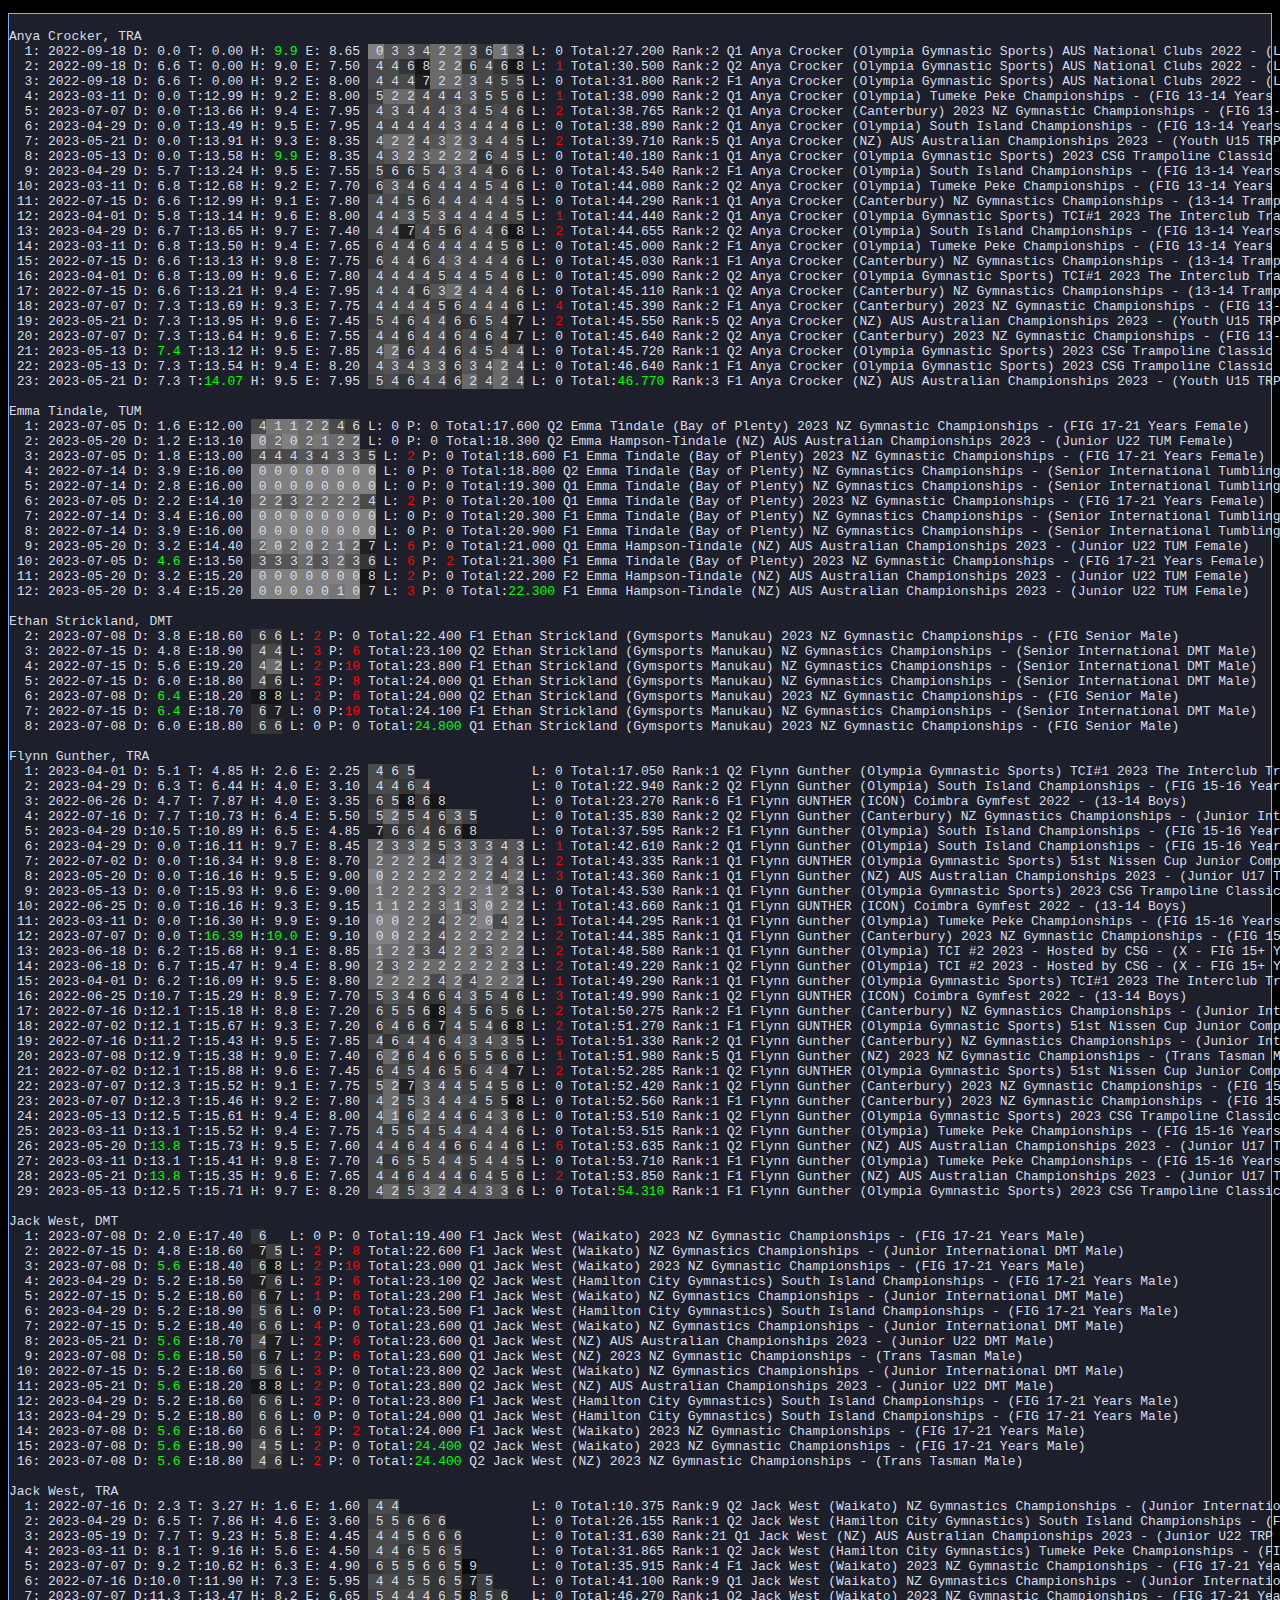
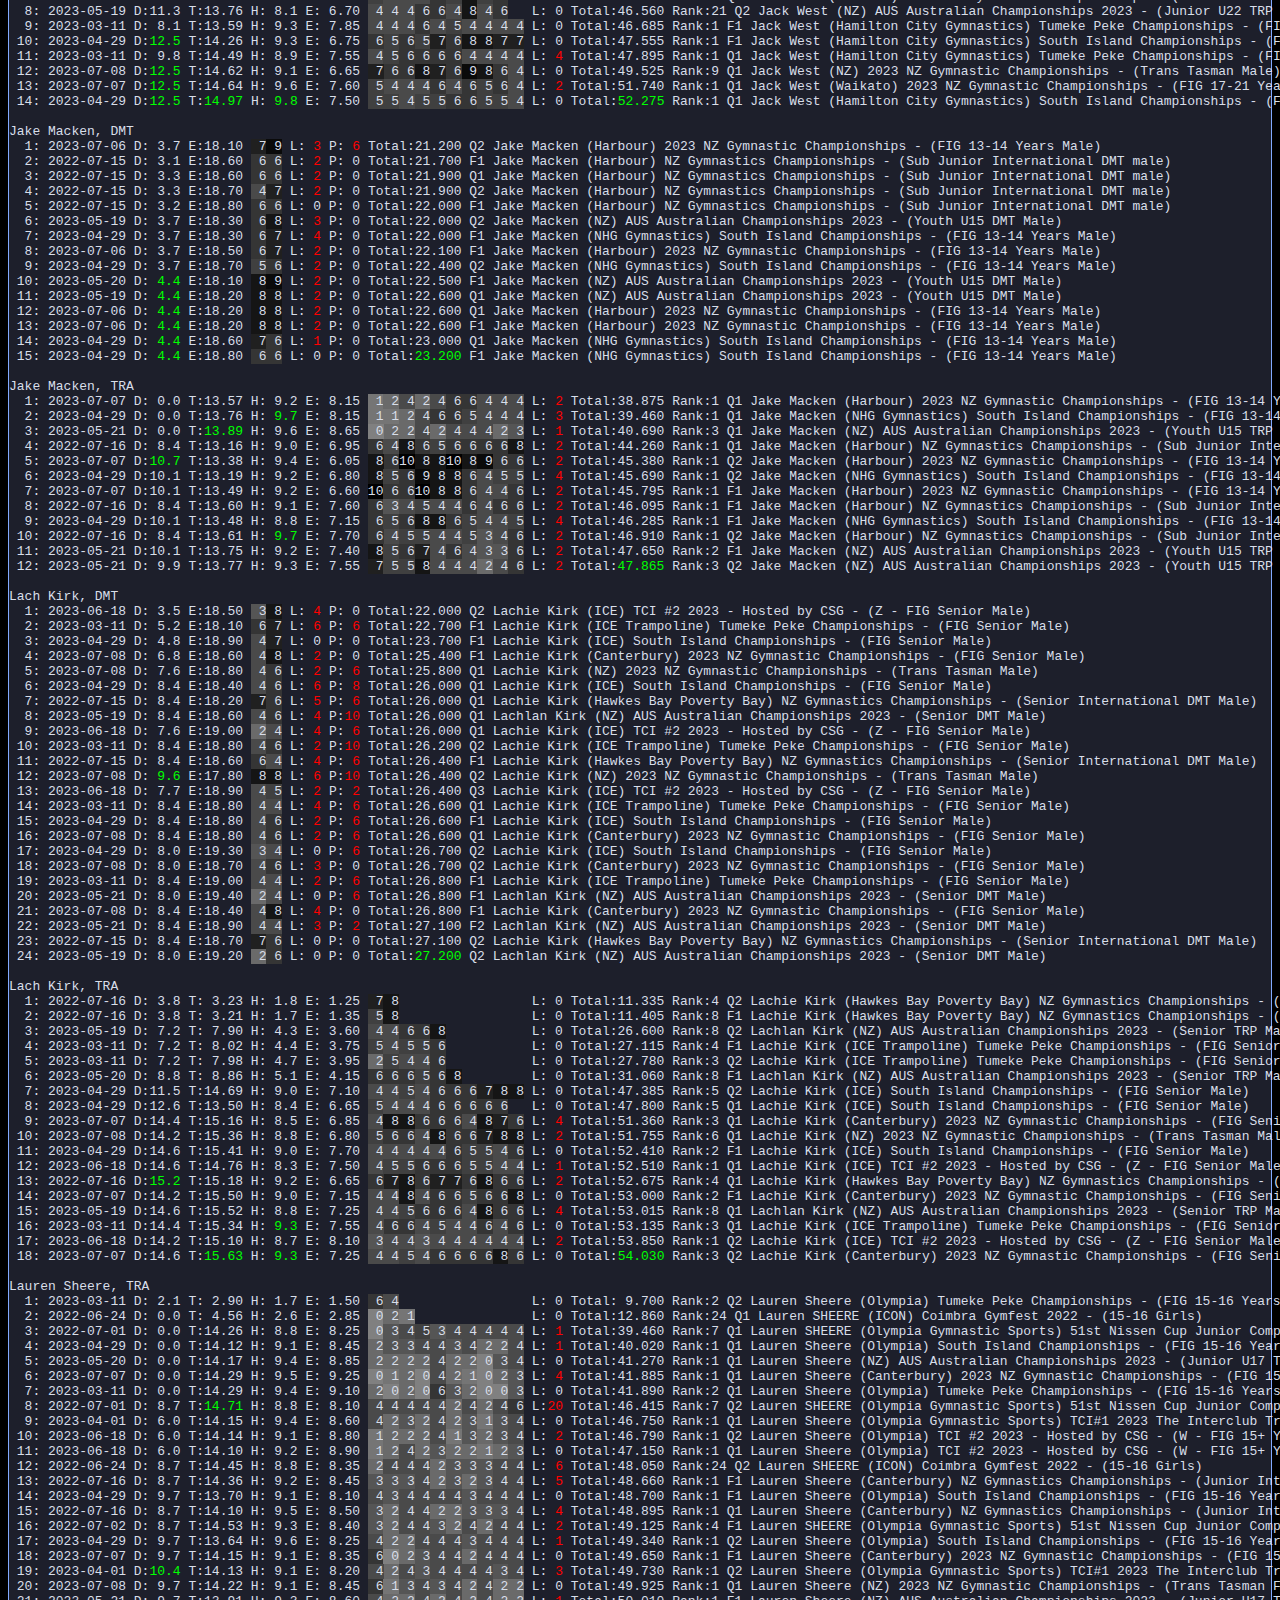
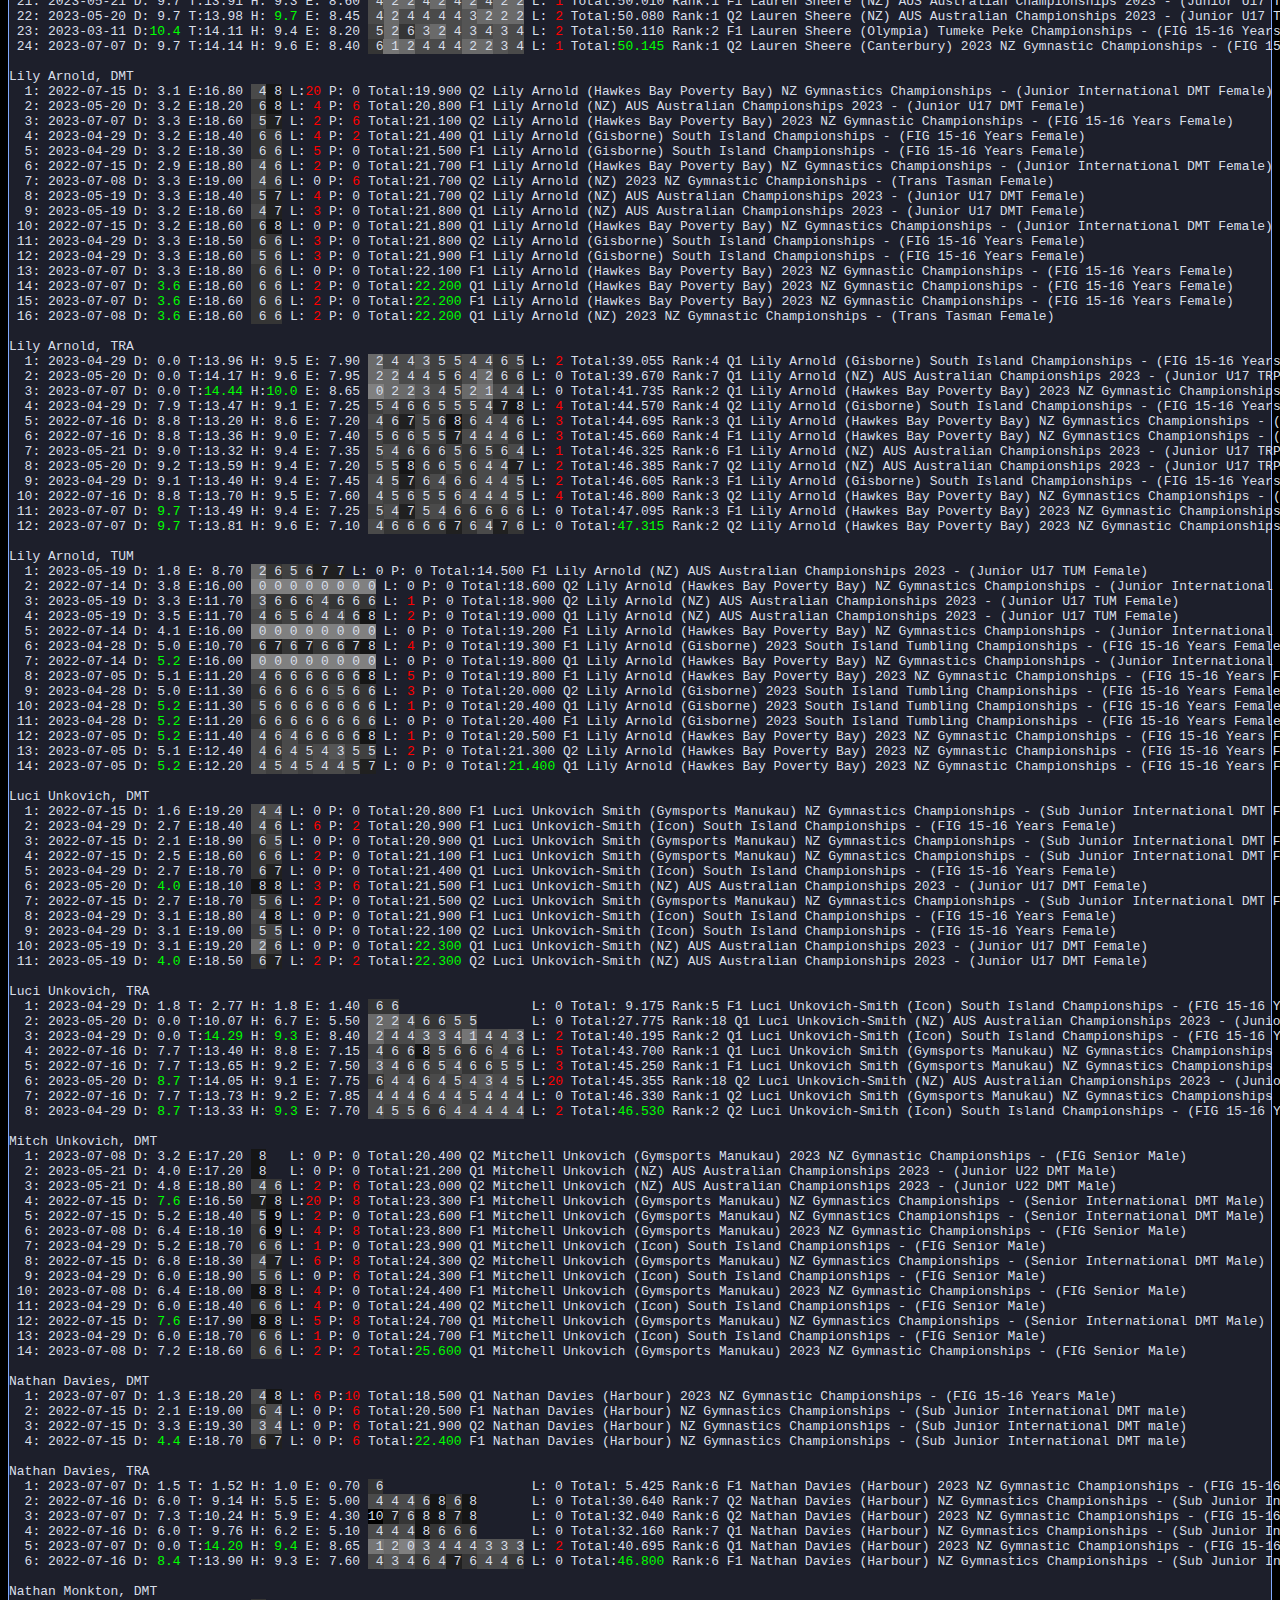
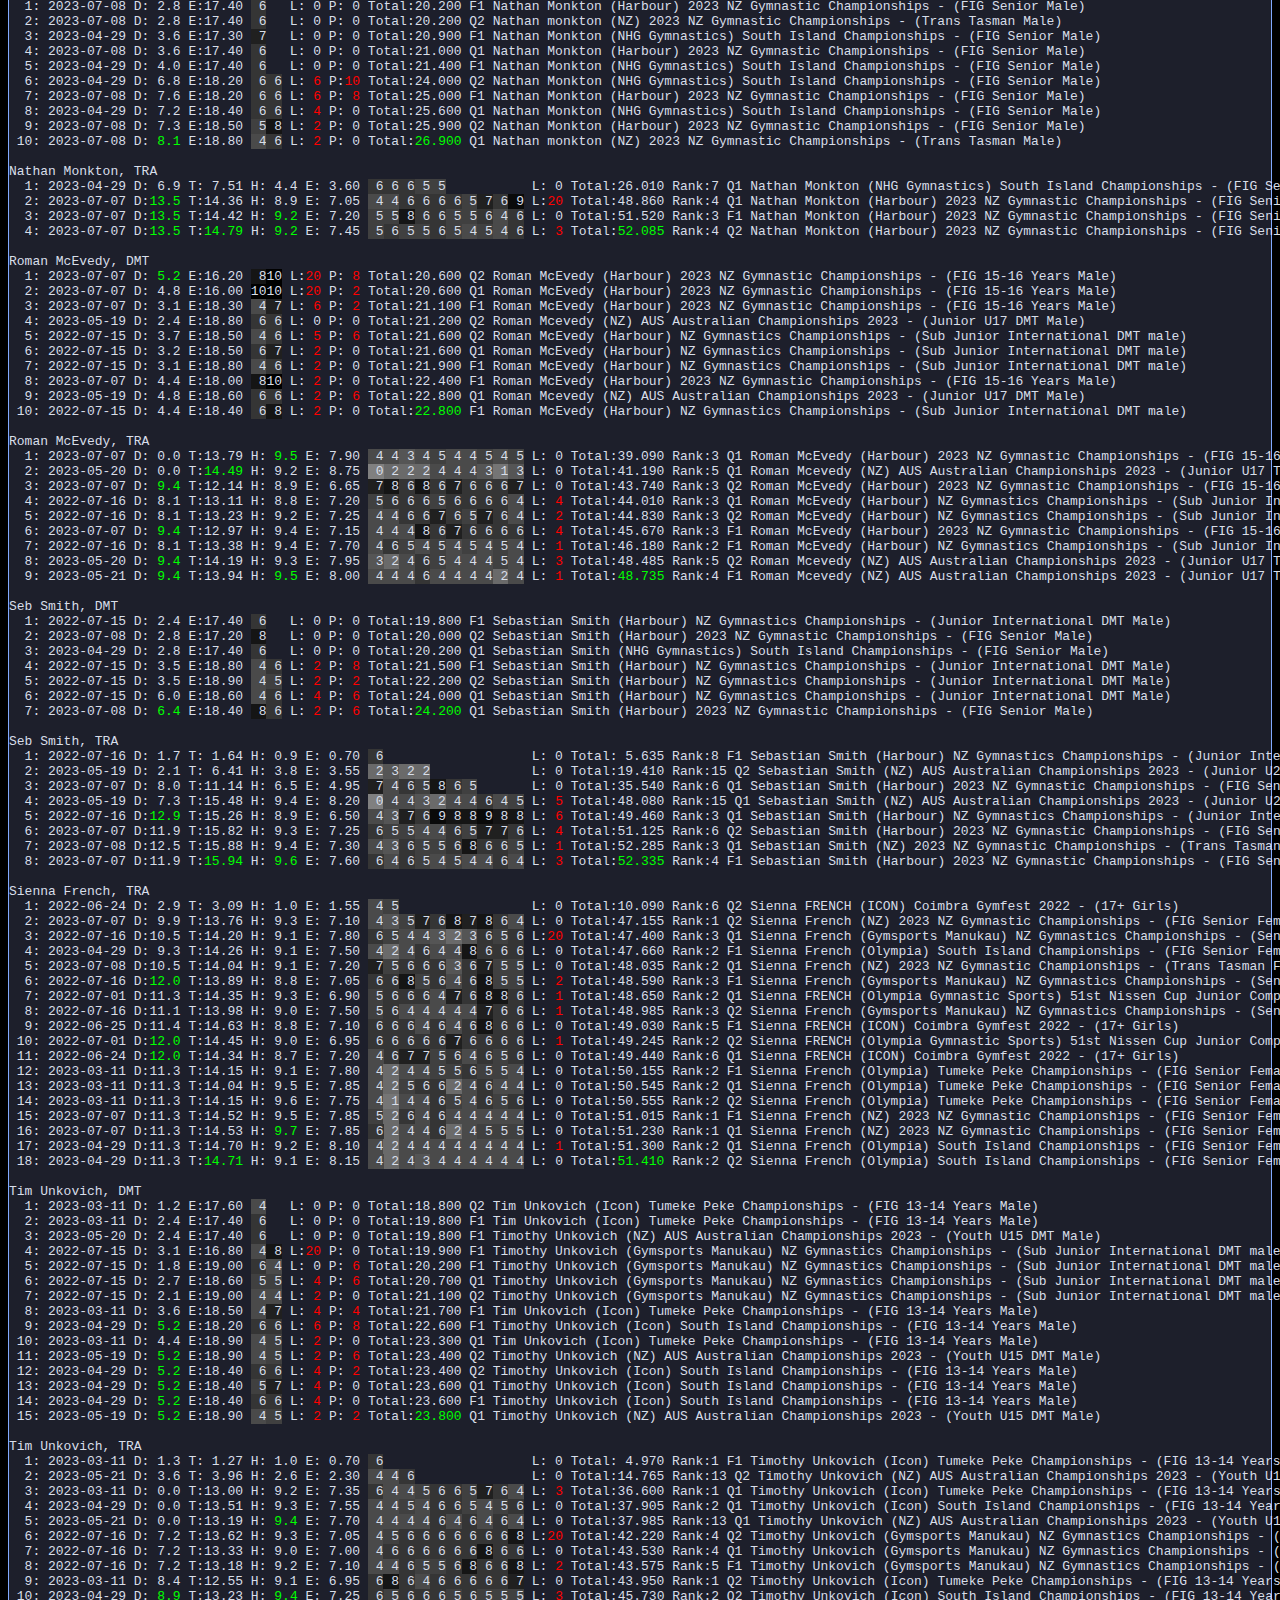
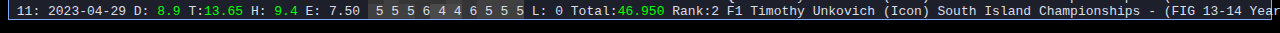
==== commit 0cfcda06: "fixed colours" ====
--- a/index.html
+++ b/index.html
@@ -4,438 +4,438 @@
 <html xmlns="http://www.w3.org/1999/xhtml">
 <head>
 <meta http-equiv="Content-Type" content="application/xml+xhtml; charset=UTF-8"/>
-<title>stdin</title>
+<title>NZ WAGC Team Results</title>
 <link rel="stylesheet" href="colour.css" />
 </head>
-<body>
+<body style="color:white; background-color:black">
 <pre>
 
 Anya Crocker, TRA
-  0: 2022-09-18 D: 0.0 T: 0.00 H:<span style="color:green;"> 9.9</span> E: 8.65 <span style="background-color:#808080;"> 0</span><span style="background-color:#555555;"> 3</span><span style="background-color:#555555;"> 3</span><span style="background-color:#4a4a4a;"> 4</span><span style="background-color:#6a6a6a;"> 2</span><span style="background-color:#6a6a6a;"> 2</span><span style="background-color:#555555;"> 3</span><span style="background-color:#353535;"> 6</span><span style="background-color:#757575;"> 1</span><span style="background-color:#555555;"> 3</span> L: 0 Total:27.200 Rank:2 Q1 Anya Crocker (Olympia Gymnastic Sports) AUS National Clubs 2022 - (Level 6 TRP Female) 
-  1: 2022-09-18 D: 6.6 T: 0.00 H: 9.0 E: 7.50 <span style="background-color:#4a4a4a;"> 4</span><span style="background-color:#4a4a4a;"> 4</span><span style="background-color:#353535;"> 6</span><span style="background-color:#151515;"> 8</span><span style="background-color:#6a6a6a;"> 2</span><span style="background-color:#6a6a6a;"> 2</span><span style="background-color:#353535;"> 6</span><span style="background-color:#4a4a4a;"> 4</span><span style="background-color:#353535;"> 6</span><span style="background-color:#151515;"> 8</span> L:<span style="color:red;"> 1</span> Total:30.500 Rank:2 Q2 Anya Crocker (Olympia Gymnastic Sports) AUS National Clubs 2022 - (Level 6 TRP Female) 
-  2: 2022-09-18 D: 6.6 T: 0.00 H: 9.2 E: 8.00 <span style="background-color:#4a4a4a;"> 4</span><span style="background-color:#4a4a4a;"> 4</span><span style="background-color:#4a4a4a;"> 4</span><span style="background-color:#202020;"> 7</span><span style="background-color:#6a6a6a;"> 2</span><span style="background-color:#6a6a6a;"> 2</span><span style="background-color:#555555;"> 3</span><span style="background-color:#4a4a4a;"> 4</span><span style="background-color:#404040;"> 5</span><span style="background-color:#404040;"> 5</span> L: 0 Total:31.800 Rank:2 F1 Anya Crocker (Olympia Gymnastic Sports) AUS National Clubs 2022 - (Level 6 TRP Female) 
-  3: 2023-03-11 D: 0.0 T:12.99 H: 9.2 E: 8.00 <span style="background-color:#404040;"> 5</span><span style="background-color:#6a6a6a;"> 2</span><span style="background-color:#6a6a6a;"> 2</span><span style="background-color:#4a4a4a;"> 4</span><span style="background-color:#4a4a4a;"> 4</span><span style="background-color:#4a4a4a;"> 4</span><span style="background-color:#555555;"> 3</span><span style="background-color:#404040;"> 5</span><span style="background-color:#404040;"> 5</span><span style="background-color:#353535;"> 6</span> L:<span style="color:red;"> 1</span> Total:38.090 Rank:2 Q1 Anya Crocker (Olympia) Tumeke Peke Championships - (FIG 13-14 Years Female) 
-  4: 2023-07-07 D: 0.0 T:13.66 H: 9.4 E: 7.95 <span style="background-color:#4a4a4a;"> 4</span><span style="background-color:#555555;"> 3</span><span style="background-color:#4a4a4a;"> 4</span><span style="background-color:#4a4a4a;"> 4</span><span style="background-color:#4a4a4a;"> 4</span><span style="background-color:#555555;"> 3</span><span style="background-color:#4a4a4a;"> 4</span><span style="background-color:#404040;"> 5</span><span style="background-color:#4a4a4a;"> 4</span><span style="background-color:#353535;"> 6</span> L:<span style="color:red;"> 2</span> Total:38.765 Rank:2 Q1 Anya Crocker (Canterbury) 2023 NZ Gymnastic Championships - (FIG 13-14 Years Female) 
-  5: 2023-04-29 D: 0.0 T:13.49 H: 9.5 E: 7.95 <span style="background-color:#4a4a4a;"> 4</span><span style="background-color:#4a4a4a;"> 4</span><span style="background-color:#4a4a4a;"> 4</span><span style="background-color:#4a4a4a;"> 4</span><span style="background-color:#4a4a4a;"> 4</span><span style="background-color:#555555;"> 3</span><span style="background-color:#4a4a4a;"> 4</span><span style="background-color:#4a4a4a;"> 4</span><span style="background-color:#4a4a4a;"> 4</span><span style="background-color:#353535;"> 6</span> L: 0 Total:38.890 Rank:2 Q1 Anya Crocker (Olympia) South Island Championships - (FIG 13-14 Years Female) 
-  6: 2023-05-21 D: 0.0 T:13.91 H: 9.3 E: 8.35 <span style="background-color:#4a4a4a;"> 4</span><span style="background-color:#6a6a6a;"> 2</span><span style="background-color:#6a6a6a;"> 2</span><span style="background-color:#4a4a4a;"> 4</span><span style="background-color:#555555;"> 3</span><span style="background-color:#6a6a6a;"> 2</span><span style="background-color:#555555;"> 3</span><span style="background-color:#4a4a4a;"> 4</span><span style="background-color:#4a4a4a;"> 4</span><span style="background-color:#404040;"> 5</span> L:<span style="color:red;"> 2</span> Total:39.710 Rank:5 Q1 Anya Crocker (NZ) AUS Australian Championships 2023 - (Youth U15 TRP Female) 
-  7: 2023-05-13 D: 0.0 T:13.58 H:<span style="color:green;"> 9.9</span> E: 8.35 <span style="background-color:#4a4a4a;"> 4</span><span style="background-color:#555555;"> 3</span><span style="background-color:#6a6a6a;"> 2</span><span style="background-color:#555555;"> 3</span><span style="background-color:#6a6a6a;"> 2</span><span style="background-color:#6a6a6a;"> 2</span><span style="background-color:#6a6a6a;"> 2</span><span style="background-color:#353535;"> 6</span><span style="background-color:#4a4a4a;"> 4</span><span style="background-color:#404040;"> 5</span> L: 0 Total:40.180 Rank:1 Q1 Anya Crocker (Olympia Gymnastic Sports) 2023 CSG Trampoline Classic - (FIG 13-14 Years Female) 
-  8: 2023-04-29 D: 5.7 T:13.24 H: 9.5 E: 7.55 <span style="background-color:#404040;"> 5</span><span style="background-color:#353535;"> 6</span><span style="background-color:#353535;"> 6</span><span style="background-color:#404040;"> 5</span><span style="background-color:#4a4a4a;"> 4</span><span style="background-color:#555555;"> 3</span><span style="background-color:#4a4a4a;"> 4</span><span style="background-color:#4a4a4a;"> 4</span><span style="background-color:#353535;"> 6</span><span style="background-color:#353535;"> 6</span> L: 0 Total:43.540 Rank:2 F1 Anya Crocker (Olympia) South Island Championships - (FIG 13-14 Years Female) 
-  9: 2023-03-11 D: 6.8 T:12.68 H: 9.2 E: 7.70 <span style="background-color:#353535;"> 6</span><span style="background-color:#555555;"> 3</span><span style="background-color:#4a4a4a;"> 4</span><span style="background-color:#353535;"> 6</span><span style="background-color:#4a4a4a;"> 4</span><span style="background-color:#4a4a4a;"> 4</span><span style="background-color:#4a4a4a;"> 4</span><span style="background-color:#404040;"> 5</span><span style="background-color:#4a4a4a;"> 4</span><span style="background-color:#353535;"> 6</span> L: 0 Total:44.080 Rank:2 Q2 Anya Crocker (Olympia) Tumeke Peke Championships - (FIG 13-14 Years Female) 
- 10: 2022-07-15 D: 6.6 T:12.99 H: 9.1 E: 7.80 <span style="background-color:#4a4a4a;"> 4</span><span style="background-color:#4a4a4a;"> 4</span><span style="background-color:#404040;"> 5</span><span style="background-color:#353535;"> 6</span><span style="background-color:#4a4a4a;"> 4</span><span style="background-color:#4a4a4a;"> 4</span><span style="background-color:#4a4a4a;"> 4</span><span style="background-color:#4a4a4a;"> 4</span><span style="background-color:#4a4a4a;"> 4</span><span style="background-color:#404040;"> 5</span> L: 0 Total:44.290 Rank:1 Q1 Anya Crocker (Canterbury) NZ Gymnastics Championships - (13-14 Trampoline Female) 
- 11: 2023-04-01 D: 5.8 T:13.14 H: 9.6 E: 8.00 <span style="background-color:#4a4a4a;"> 4</span><span style="background-color:#4a4a4a;"> 4</span><span style="background-color:#555555;"> 3</span><span style="background-color:#404040;"> 5</span><span style="background-color:#555555;"> 3</span><span style="background-color:#4a4a4a;"> 4</span><span style="background-color:#4a4a4a;"> 4</span><span style="background-color:#4a4a4a;"> 4</span><span style="background-color:#4a4a4a;"> 4</span><span style="background-color:#404040;"> 5</span> L:<span style="color:red;"> 1</span> Total:44.440 Rank:2 Q1 Anya Crocker (Olympia Gymnastic Sports) TCI#1 2023 The Interclub Trampoline Championships - (International Under 15 Years Female) 
- 12: 2023-04-29 D: 6.7 T:13.65 H: 9.7 E: 7.40 <span style="background-color:#4a4a4a;"> 4</span><span style="background-color:#4a4a4a;"> 4</span><span style="background-color:#202020;"> 7</span><span style="background-color:#4a4a4a;"> 4</span><span style="background-color:#404040;"> 5</span><span style="background-color:#353535;"> 6</span><span style="background-color:#4a4a4a;"> 4</span><span style="background-color:#4a4a4a;"> 4</span><span style="background-color:#353535;"> 6</span><span style="background-color:#151515;"> 8</span> L:<span style="color:red;"> 2</span> Total:44.655 Rank:2 Q2 Anya Crocker (Olympia) South Island Championships - (FIG 13-14 Years Female) 
- 13: 2023-03-11 D: 6.8 T:13.50 H: 9.4 E: 7.65 <span style="background-color:#353535;"> 6</span><span style="background-color:#4a4a4a;"> 4</span><span style="background-color:#4a4a4a;"> 4</span><span style="background-color:#353535;"> 6</span><span style="background-color:#4a4a4a;"> 4</span><span style="background-color:#4a4a4a;"> 4</span><span style="background-color:#4a4a4a;"> 4</span><span style="background-color:#4a4a4a;"> 4</span><span style="background-color:#404040;"> 5</span><span style="background-color:#353535;"> 6</span> L: 0 Total:45.000 Rank:2 F1 Anya Crocker (Olympia) Tumeke Peke Championships - (FIG 13-14 Years Female) 
- 14: 2022-07-15 D: 6.6 T:13.13 H: 9.8 E: 7.75 <span style="background-color:#353535;"> 6</span><span style="background-color:#4a4a4a;"> 4</span><span style="background-color:#4a4a4a;"> 4</span><span style="background-color:#353535;"> 6</span><span style="background-color:#4a4a4a;"> 4</span><span style="background-color:#555555;"> 3</span><span style="background-color:#4a4a4a;"> 4</span><span style="background-color:#4a4a4a;"> 4</span><span style="background-color:#4a4a4a;"> 4</span><span style="background-color:#353535;"> 6</span> L: 0 Total:45.030 Rank:1 F1 Anya Crocker (Canterbury) NZ Gymnastics Championships - (13-14 Trampoline Female) 
- 15: 2023-04-01 D: 6.8 T:13.09 H: 9.6 E: 7.80 <span style="background-color:#4a4a4a;"> 4</span><span style="background-color:#4a4a4a;"> 4</span><span style="background-color:#4a4a4a;"> 4</span><span style="background-color:#4a4a4a;"> 4</span><span style="background-color:#404040;"> 5</span><span style="background-color:#4a4a4a;"> 4</span><span style="background-color:#4a4a4a;"> 4</span><span style="background-color:#404040;"> 5</span><span style="background-color:#4a4a4a;"> 4</span><span style="background-color:#353535;"> 6</span> L: 0 Total:45.090 Rank:2 Q2 Anya Crocker (Olympia Gymnastic Sports) TCI#1 2023 The Interclub Trampoline Championships - (International Under 15 Years Female) 
- 16: 2022-07-15 D: 6.6 T:13.21 H: 9.4 E: 7.95 <span style="background-color:#4a4a4a;"> 4</span><span style="background-color:#4a4a4a;"> 4</span><span style="background-color:#4a4a4a;"> 4</span><span style="background-color:#353535;"> 6</span><span style="background-color:#555555;"> 3</span><span style="background-color:#6a6a6a;"> 2</span><span style="background-color:#4a4a4a;"> 4</span><span style="background-color:#4a4a4a;"> 4</span><span style="background-color:#4a4a4a;"> 4</span><span style="background-color:#353535;"> 6</span> L: 0 Total:45.110 Rank:1 Q2 Anya Crocker (Canterbury) NZ Gymnastics Championships - (13-14 Trampoline Female) 
- 17: 2023-07-07 D: 7.3 T:13.69 H: 9.3 E: 7.75 <span style="background-color:#4a4a4a;"> 4</span><span style="background-color:#4a4a4a;"> 4</span><span style="background-color:#4a4a4a;"> 4</span><span style="background-color:#4a4a4a;"> 4</span><span style="background-color:#404040;"> 5</span><span style="background-color:#353535;"> 6</span><span style="background-color:#4a4a4a;"> 4</span><span style="background-color:#4a4a4a;"> 4</span><span style="background-color:#4a4a4a;"> 4</span><span style="background-color:#353535;"> 6</span> L:<span style="color:red;"> 4</span> Total:45.390 Rank:2 F1 Anya Crocker (Canterbury) 2023 NZ Gymnastic Championships - (FIG 13-14 Years Female) 
- 18: 2023-05-21 D: 7.3 T:13.95 H: 9.6 E: 7.45 <span style="background-color:#404040;"> 5</span><span style="background-color:#4a4a4a;"> 4</span><span style="background-color:#353535;"> 6</span><span style="background-color:#4a4a4a;"> 4</span><span style="background-color:#4a4a4a;"> 4</span><span style="background-color:#353535;"> 6</span><span style="background-color:#353535;"> 6</span><span style="background-color:#404040;"> 5</span><span style="background-color:#4a4a4a;"> 4</span><span style="background-color:#202020;"> 7</span> L:<span style="color:red;"> 2</span> Total:45.550 Rank:5 Q2 Anya Crocker (NZ) AUS Australian Championships 2023 - (Youth U15 TRP Female) 
- 19: 2023-07-07 D: 7.3 T:13.64 H: 9.6 E: 7.55 <span style="background-color:#4a4a4a;"> 4</span><span style="background-color:#4a4a4a;"> 4</span><span style="background-color:#353535;"> 6</span><span style="background-color:#4a4a4a;"> 4</span><span style="background-color:#4a4a4a;"> 4</span><span style="background-color:#353535;"> 6</span><span style="background-color:#4a4a4a;"> 4</span><span style="background-color:#353535;"> 6</span><span style="background-color:#4a4a4a;"> 4</span><span style="background-color:#202020;"> 7</span> L: 0 Total:45.640 Rank:2 Q2 Anya Crocker (Canterbury) 2023 NZ Gymnastic Championships - (FIG 13-14 Years Female) 
- 20: 2023-05-13 D:<span style="color:green;"> 7.4</span> T:13.12 H: 9.5 E: 7.85 <span style="background-color:#4a4a4a;"> 4</span><span style="background-color:#6a6a6a;"> 2</span><span style="background-color:#353535;"> 6</span><span style="background-color:#4a4a4a;"> 4</span><span style="background-color:#4a4a4a;"> 4</span><span style="background-color:#353535;"> 6</span><span style="background-color:#4a4a4a;"> 4</span><span style="background-color:#404040;"> 5</span><span style="background-color:#4a4a4a;"> 4</span><span style="background-color:#4a4a4a;"> 4</span> L: 0 Total:45.720 Rank:1 Q2 Anya Crocker (Olympia Gymnastic Sports) 2023 CSG Trampoline Classic - (FIG 13-14 Years Female) 
- 21: 2023-05-13 D: 7.3 T:13.54 H: 9.4 E: 8.20 <span style="background-color:#4a4a4a;"> 4</span><span style="background-color:#555555;"> 3</span><span style="background-color:#4a4a4a;"> 4</span><span style="background-color:#555555;"> 3</span><span style="background-color:#555555;"> 3</span><span style="background-color:#353535;"> 6</span><span style="background-color:#555555;"> 3</span><span style="background-color:#4a4a4a;"> 4</span><span style="background-color:#6a6a6a;"> 2</span><span style="background-color:#4a4a4a;"> 4</span> L: 0 Total:46.640 Rank:1 F1 Anya Crocker (Olympia Gymnastic Sports) 2023 CSG Trampoline Classic - (FIG 13-14 Years Female) 
- 22: 2023-05-21 D: 7.3 T:<span style="color:green;">14.07</span> H: 9.5 E: 7.95 <span style="background-color:#404040;"> 5</span><span style="background-color:#4a4a4a;"> 4</span><span style="background-color:#353535;"> 6</span><span style="background-color:#4a4a4a;"> 4</span><span style="background-color:#4a4a4a;"> 4</span><span style="background-color:#353535;"> 6</span><span style="background-color:#6a6a6a;"> 2</span><span style="background-color:#4a4a4a;"> 4</span><span style="background-color:#6a6a6a;"> 2</span><span style="background-color:#4a4a4a;"> 4</span> L: 0 Total:<span style="color:green;">46.770</span> Rank:3 F1 Anya Crocker (NZ) AUS Australian Championships 2023 - (Youth U15 TRP Female) 
+  1: 2022-09-18 D: 0.0 T: 0.00 H:<span style="color:lime;"> 9.9</span> E: 8.65 <span style="background-color:#808080;"> 0</span><span style="background-color:#555555;"> 3</span><span style="background-color:#555555;"> 3</span><span style="background-color:#4a4a4a;"> 4</span><span style="background-color:#6a6a6a;"> 2</span><span style="background-color:#6a6a6a;"> 2</span><span style="background-color:#555555;"> 3</span><span style="background-color:#353535;"> 6</span><span style="background-color:#757575;"> 1</span><span style="background-color:#555555;"> 3</span> L: 0 Total:27.200 Rank:2 Q1 Anya Crocker (Olympia Gymnastic Sports) AUS National Clubs 2022 - (Level 6 TRP Female) 
+  2: 2022-09-18 D: 6.6 T: 0.00 H: 9.0 E: 7.50 <span style="background-color:#4a4a4a;"> 4</span><span style="background-color:#4a4a4a;"> 4</span><span style="background-color:#353535;"> 6</span><span style="background-color:#151515;"> 8</span><span style="background-color:#6a6a6a;"> 2</span><span style="background-color:#6a6a6a;"> 2</span><span style="background-color:#353535;"> 6</span><span style="background-color:#4a4a4a;"> 4</span><span style="background-color:#353535;"> 6</span><span style="background-color:#151515;"> 8</span> L:<span style="color:red;"> 1</span> Total:30.500 Rank:2 Q2 Anya Crocker (Olympia Gymnastic Sports) AUS National Clubs 2022 - (Level 6 TRP Female) 
+  3: 2022-09-18 D: 6.6 T: 0.00 H: 9.2 E: 8.00 <span style="background-color:#4a4a4a;"> 4</span><span style="background-color:#4a4a4a;"> 4</span><span style="background-color:#4a4a4a;"> 4</span><span style="background-color:#202020;"> 7</span><span style="background-color:#6a6a6a;"> 2</span><span style="background-color:#6a6a6a;"> 2</span><span style="background-color:#555555;"> 3</span><span style="background-color:#4a4a4a;"> 4</span><span style="background-color:#404040;"> 5</span><span style="background-color:#404040;"> 5</span> L: 0 Total:31.800 Rank:2 F1 Anya Crocker (Olympia Gymnastic Sports) AUS National Clubs 2022 - (Level 6 TRP Female) 
+  4: 2023-03-11 D: 0.0 T:12.99 H: 9.2 E: 8.00 <span style="background-color:#404040;"> 5</span><span style="background-color:#6a6a6a;"> 2</span><span style="background-color:#6a6a6a;"> 2</span><span style="background-color:#4a4a4a;"> 4</span><span style="background-color:#4a4a4a;"> 4</span><span style="background-color:#4a4a4a;"> 4</span><span style="background-color:#555555;"> 3</span><span style="background-color:#404040;"> 5</span><span style="background-color:#404040;"> 5</span><span style="background-color:#353535;"> 6</span> L:<span style="color:red;"> 1</span> Total:38.090 Rank:2 Q1 Anya Crocker (Olympia) Tumeke Peke Championships - (FIG 13-14 Years Female) 
+  5: 2023-07-07 D: 0.0 T:13.66 H: 9.4 E: 7.95 <span style="background-color:#4a4a4a;"> 4</span><span style="background-color:#555555;"> 3</span><span style="background-color:#4a4a4a;"> 4</span><span style="background-color:#4a4a4a;"> 4</span><span style="background-color:#4a4a4a;"> 4</span><span style="background-color:#555555;"> 3</span><span style="background-color:#4a4a4a;"> 4</span><span style="background-color:#404040;"> 5</span><span style="background-color:#4a4a4a;"> 4</span><span style="background-color:#353535;"> 6</span> L:<span style="color:red;"> 2</span> Total:38.765 Rank:2 Q1 Anya Crocker (Canterbury) 2023 NZ Gymnastic Championships - (FIG 13-14 Years Female) 
+  6: 2023-04-29 D: 0.0 T:13.49 H: 9.5 E: 7.95 <span style="background-color:#4a4a4a;"> 4</span><span style="background-color:#4a4a4a;"> 4</span><span style="background-color:#4a4a4a;"> 4</span><span style="background-color:#4a4a4a;"> 4</span><span style="background-color:#4a4a4a;"> 4</span><span style="background-color:#555555;"> 3</span><span style="background-color:#4a4a4a;"> 4</span><span style="background-color:#4a4a4a;"> 4</span><span style="background-color:#4a4a4a;"> 4</span><span style="background-color:#353535;"> 6</span> L: 0 Total:38.890 Rank:2 Q1 Anya Crocker (Olympia) South Island Championships - (FIG 13-14 Years Female) 
+  7: 2023-05-21 D: 0.0 T:13.91 H: 9.3 E: 8.35 <span style="background-color:#4a4a4a;"> 4</span><span style="background-color:#6a6a6a;"> 2</span><span style="background-color:#6a6a6a;"> 2</span><span style="background-color:#4a4a4a;"> 4</span><span style="background-color:#555555;"> 3</span><span style="background-color:#6a6a6a;"> 2</span><span style="background-color:#555555;"> 3</span><span style="background-color:#4a4a4a;"> 4</span><span style="background-color:#4a4a4a;"> 4</span><span style="background-color:#404040;"> 5</span> L:<span style="color:red;"> 2</span> Total:39.710 Rank:5 Q1 Anya Crocker (NZ) AUS Australian Championships 2023 - (Youth U15 TRP Female) 
+  8: 2023-05-13 D: 0.0 T:13.58 H:<span style="color:lime;"> 9.9</span> E: 8.35 <span style="background-color:#4a4a4a;"> 4</span><span style="background-color:#555555;"> 3</span><span style="background-color:#6a6a6a;"> 2</span><span style="background-color:#555555;"> 3</span><span style="background-color:#6a6a6a;"> 2</span><span style="background-color:#6a6a6a;"> 2</span><span style="background-color:#6a6a6a;"> 2</span><span style="background-color:#353535;"> 6</span><span style="background-color:#4a4a4a;"> 4</span><span style="background-color:#404040;"> 5</span> L: 0 Total:40.180 Rank:1 Q1 Anya Crocker (Olympia Gymnastic Sports) 2023 CSG Trampoline Classic - (FIG 13-14 Years Female) 
+  9: 2023-04-29 D: 5.7 T:13.24 H: 9.5 E: 7.55 <span style="background-color:#404040;"> 5</span><span style="background-color:#353535;"> 6</span><span style="background-color:#353535;"> 6</span><span style="background-color:#404040;"> 5</span><span style="background-color:#4a4a4a;"> 4</span><span style="background-color:#555555;"> 3</span><span style="background-color:#4a4a4a;"> 4</span><span style="background-color:#4a4a4a;"> 4</span><span style="background-color:#353535;"> 6</span><span style="background-color:#353535;"> 6</span> L: 0 Total:43.540 Rank:2 F1 Anya Crocker (Olympia) South Island Championships - (FIG 13-14 Years Female) 
+ 10: 2023-03-11 D: 6.8 T:12.68 H: 9.2 E: 7.70 <span style="background-color:#353535;"> 6</span><span style="background-color:#555555;"> 3</span><span style="background-color:#4a4a4a;"> 4</span><span style="background-color:#353535;"> 6</span><span style="background-color:#4a4a4a;"> 4</span><span style="background-color:#4a4a4a;"> 4</span><span style="background-color:#4a4a4a;"> 4</span><span style="background-color:#404040;"> 5</span><span style="background-color:#4a4a4a;"> 4</span><span style="background-color:#353535;"> 6</span> L: 0 Total:44.080 Rank:2 Q2 Anya Crocker (Olympia) Tumeke Peke Championships - (FIG 13-14 Years Female) 
+ 11: 2022-07-15 D: 6.6 T:12.99 H: 9.1 E: 7.80 <span style="background-color:#4a4a4a;"> 4</span><span style="background-color:#4a4a4a;"> 4</span><span style="background-color:#404040;"> 5</span><span style="background-color:#353535;"> 6</span><span style="background-color:#4a4a4a;"> 4</span><span style="background-color:#4a4a4a;"> 4</span><span style="background-color:#4a4a4a;"> 4</span><span style="background-color:#4a4a4a;"> 4</span><span style="background-color:#4a4a4a;"> 4</span><span style="background-color:#404040;"> 5</span> L: 0 Total:44.290 Rank:1 Q1 Anya Crocker (Canterbury) NZ Gymnastics Championships - (13-14 Trampoline Female) 
+ 12: 2023-04-01 D: 5.8 T:13.14 H: 9.6 E: 8.00 <span style="background-color:#4a4a4a;"> 4</span><span style="background-color:#4a4a4a;"> 4</span><span style="background-color:#555555;"> 3</span><span style="background-color:#404040;"> 5</span><span style="background-color:#555555;"> 3</span><span style="background-color:#4a4a4a;"> 4</span><span style="background-color:#4a4a4a;"> 4</span><span style="background-color:#4a4a4a;"> 4</span><span style="background-color:#4a4a4a;"> 4</span><span style="background-color:#404040;"> 5</span> L:<span style="color:red;"> 1</span> Total:44.440 Rank:2 Q1 Anya Crocker (Olympia Gymnastic Sports) TCI#1 2023 The Interclub Trampoline Championships - (International Under 15 Years Female) 
+ 13: 2023-04-29 D: 6.7 T:13.65 H: 9.7 E: 7.40 <span style="background-color:#4a4a4a;"> 4</span><span style="background-color:#4a4a4a;"> 4</span><span style="background-color:#202020;"> 7</span><span style="background-color:#4a4a4a;"> 4</span><span style="background-color:#404040;"> 5</span><span style="background-color:#353535;"> 6</span><span style="background-color:#4a4a4a;"> 4</span><span style="background-color:#4a4a4a;"> 4</span><span style="background-color:#353535;"> 6</span><span style="background-color:#151515;"> 8</span> L:<span style="color:red;"> 2</span> Total:44.655 Rank:2 Q2 Anya Crocker (Olympia) South Island Championships - (FIG 13-14 Years Female) 
+ 14: 2023-03-11 D: 6.8 T:13.50 H: 9.4 E: 7.65 <span style="background-color:#353535;"> 6</span><span style="background-color:#4a4a4a;"> 4</span><span style="background-color:#4a4a4a;"> 4</span><span style="background-color:#353535;"> 6</span><span style="background-color:#4a4a4a;"> 4</span><span style="background-color:#4a4a4a;"> 4</span><span style="background-color:#4a4a4a;"> 4</span><span style="background-color:#4a4a4a;"> 4</span><span style="background-color:#404040;"> 5</span><span style="background-color:#353535;"> 6</span> L: 0 Total:45.000 Rank:2 F1 Anya Crocker (Olympia) Tumeke Peke Championships - (FIG 13-14 Years Female) 
+ 15: 2022-07-15 D: 6.6 T:13.13 H: 9.8 E: 7.75 <span style="background-color:#353535;"> 6</span><span style="background-color:#4a4a4a;"> 4</span><span style="background-color:#4a4a4a;"> 4</span><span style="background-color:#353535;"> 6</span><span style="background-color:#4a4a4a;"> 4</span><span style="background-color:#555555;"> 3</span><span style="background-color:#4a4a4a;"> 4</span><span style="background-color:#4a4a4a;"> 4</span><span style="background-color:#4a4a4a;"> 4</span><span style="background-color:#353535;"> 6</span> L: 0 Total:45.030 Rank:1 F1 Anya Crocker (Canterbury) NZ Gymnastics Championships - (13-14 Trampoline Female) 
+ 16: 2023-04-01 D: 6.8 T:13.09 H: 9.6 E: 7.80 <span style="background-color:#4a4a4a;"> 4</span><span style="background-color:#4a4a4a;"> 4</span><span style="background-color:#4a4a4a;"> 4</span><span style="background-color:#4a4a4a;"> 4</span><span style="background-color:#404040;"> 5</span><span style="background-color:#4a4a4a;"> 4</span><span style="background-color:#4a4a4a;"> 4</span><span style="background-color:#404040;"> 5</span><span style="background-color:#4a4a4a;"> 4</span><span style="background-color:#353535;"> 6</span> L: 0 Total:45.090 Rank:2 Q2 Anya Crocker (Olympia Gymnastic Sports) TCI#1 2023 The Interclub Trampoline Championships - (International Under 15 Years Female) 
+ 17: 2022-07-15 D: 6.6 T:13.21 H: 9.4 E: 7.95 <span style="background-color:#4a4a4a;"> 4</span><span style="background-color:#4a4a4a;"> 4</span><span style="background-color:#4a4a4a;"> 4</span><span style="background-color:#353535;"> 6</span><span style="background-color:#555555;"> 3</span><span style="background-color:#6a6a6a;"> 2</span><span style="background-color:#4a4a4a;"> 4</span><span style="background-color:#4a4a4a;"> 4</span><span style="background-color:#4a4a4a;"> 4</span><span style="background-color:#353535;"> 6</span> L: 0 Total:45.110 Rank:1 Q2 Anya Crocker (Canterbury) NZ Gymnastics Championships - (13-14 Trampoline Female) 
+ 18: 2023-07-07 D: 7.3 T:13.69 H: 9.3 E: 7.75 <span style="background-color:#4a4a4a;"> 4</span><span style="background-color:#4a4a4a;"> 4</span><span style="background-color:#4a4a4a;"> 4</span><span style="background-color:#4a4a4a;"> 4</span><span style="background-color:#404040;"> 5</span><span style="background-color:#353535;"> 6</span><span style="background-color:#4a4a4a;"> 4</span><span style="background-color:#4a4a4a;"> 4</span><span style="background-color:#4a4a4a;"> 4</span><span style="background-color:#353535;"> 6</span> L:<span style="color:red;"> 4</span> Total:45.390 Rank:2 F1 Anya Crocker (Canterbury) 2023 NZ Gymnastic Championships - (FIG 13-14 Years Female) 
+ 19: 2023-05-21 D: 7.3 T:13.95 H: 9.6 E: 7.45 <span style="background-color:#404040;"> 5</span><span style="background-color:#4a4a4a;"> 4</span><span style="background-color:#353535;"> 6</span><span style="background-color:#4a4a4a;"> 4</span><span style="background-color:#4a4a4a;"> 4</span><span style="background-color:#353535;"> 6</span><span style="background-color:#353535;"> 6</span><span style="background-color:#404040;"> 5</span><span style="background-color:#4a4a4a;"> 4</span><span style="background-color:#202020;"> 7</span> L:<span style="color:red;"> 2</span> Total:45.550 Rank:5 Q2 Anya Crocker (NZ) AUS Australian Championships 2023 - (Youth U15 TRP Female) 
+ 20: 2023-07-07 D: 7.3 T:13.64 H: 9.6 E: 7.55 <span style="background-color:#4a4a4a;"> 4</span><span style="background-color:#4a4a4a;"> 4</span><span style="background-color:#353535;"> 6</span><span style="background-color:#4a4a4a;"> 4</span><span style="background-color:#4a4a4a;"> 4</span><span style="background-color:#353535;"> 6</span><span style="background-color:#4a4a4a;"> 4</span><span style="background-color:#353535;"> 6</span><span style="background-color:#4a4a4a;"> 4</span><span style="background-color:#202020;"> 7</span> L: 0 Total:45.640 Rank:2 Q2 Anya Crocker (Canterbury) 2023 NZ Gymnastic Championships - (FIG 13-14 Years Female) 
+ 21: 2023-05-13 D:<span style="color:lime;"> 7.4</span> T:13.12 H: 9.5 E: 7.85 <span style="background-color:#4a4a4a;"> 4</span><span style="background-color:#6a6a6a;"> 2</span><span style="background-color:#353535;"> 6</span><span style="background-color:#4a4a4a;"> 4</span><span style="background-color:#4a4a4a;"> 4</span><span style="background-color:#353535;"> 6</span><span style="background-color:#4a4a4a;"> 4</span><span style="background-color:#404040;"> 5</span><span style="background-color:#4a4a4a;"> 4</span><span style="background-color:#4a4a4a;"> 4</span> L: 0 Total:45.720 Rank:1 Q2 Anya Crocker (Olympia Gymnastic Sports) 2023 CSG Trampoline Classic - (FIG 13-14 Years Female) 
+ 22: 2023-05-13 D: 7.3 T:13.54 H: 9.4 E: 8.20 <span style="background-color:#4a4a4a;"> 4</span><span style="background-color:#555555;"> 3</span><span style="background-color:#4a4a4a;"> 4</span><span style="background-color:#555555;"> 3</span><span style="background-color:#555555;"> 3</span><span style="background-color:#353535;"> 6</span><span style="background-color:#555555;"> 3</span><span style="background-color:#4a4a4a;"> 4</span><span style="background-color:#6a6a6a;"> 2</span><span style="background-color:#4a4a4a;"> 4</span> L: 0 Total:46.640 Rank:1 F1 Anya Crocker (Olympia Gymnastic Sports) 2023 CSG Trampoline Classic - (FIG 13-14 Years Female) 
+ 23: 2023-05-21 D: 7.3 T:<span style="color:lime;">14.07</span> H: 9.5 E: 7.95 <span style="background-color:#404040;"> 5</span><span style="background-color:#4a4a4a;"> 4</span><span style="background-color:#353535;"> 6</span><span style="background-color:#4a4a4a;"> 4</span><span style="background-color:#4a4a4a;"> 4</span><span style="background-color:#353535;"> 6</span><span style="background-color:#6a6a6a;"> 2</span><span style="background-color:#4a4a4a;"> 4</span><span style="background-color:#6a6a6a;"> 2</span><span style="background-color:#4a4a4a;"> 4</span> L: 0 Total:<span style="color:lime;">46.770</span> Rank:3 F1 Anya Crocker (NZ) AUS Australian Championships 2023 - (Youth U15 TRP Female) 
 
 Emma Tindale, TUM
-  0: 2023-07-05 D: 1.6 E:12.00 <span style="background-color:#4a4a4a;"> 4</span><span style="background-color:#757575;"> 1</span><span style="background-color:#757575;"> 1</span><span style="background-color:#6a6a6a;"> 2</span><span style="background-color:#6a6a6a;"> 2</span><span style="background-color:#4a4a4a;"> 4</span><span style="background-color:#353535;"> 6</span> L: 0 P: 0 Total:17.600 Q2 Emma Tindale (Bay of Plenty) 2023 NZ Gymnastic Championships - (FIG 17-21 Years Female) 
-  1: 2023-05-20 D: 1.2 E:13.10 <span style="background-color:#808080;"> 0</span><span style="background-color:#6a6a6a;"> 2</span><span style="background-color:#808080;"> 0</span><span style="background-color:#6a6a6a;"> 2</span><span style="background-color:#757575;"> 1</span><span style="background-color:#6a6a6a;"> 2</span><span style="background-color:#6a6a6a;"> 2</span> L: 0 P: 0 Total:18.300 Q2 Emma Hampson-Tindale (NZ) AUS Australian Championships 2023 - (Junior U22 TUM Female) 
-  2: 2023-07-05 D: 1.8 E:13.00 <span style="background-color:#4a4a4a;"> 4</span><span style="background-color:#4a4a4a;"> 4</span><span style="background-color:#4a4a4a;"> 4</span><span style="background-color:#555555;"> 3</span><span style="background-color:#4a4a4a;"> 4</span><span style="background-color:#555555;"> 3</span><span style="background-color:#555555;"> 3</span><span style="background-color:#404040;"> 5</span> L:<span style="color:red;"> 2</span> P: 0 Total:18.600 F1 Emma Tindale (Bay of Plenty) 2023 NZ Gymnastic Championships - (FIG 17-21 Years Female) 
-  3: 2022-07-14 D: 3.9 E:16.00 <span style="background-color:#808080;"> 0</span><span style="background-color:#808080;"> 0</span><span style="background-color:#808080;"> 0</span><span style="background-color:#808080;"> 0</span><span style="background-color:#808080;"> 0</span><span style="background-color:#808080;"> 0</span><span style="background-color:#808080;"> 0</span><span style="background-color:#808080;"> 0</span> L: 0 P: 0 Total:18.800 Q2 Emma Tindale (Bay of Plenty) NZ Gymnastics Championships - (Senior International Tumbling Female) 
-  4: 2022-07-14 D: 2.8 E:16.00 <span style="background-color:#808080;"> 0</span><span style="background-color:#808080;"> 0</span><span style="background-color:#808080;"> 0</span><span style="background-color:#808080;"> 0</span><span style="background-color:#808080;"> 0</span><span style="background-color:#808080;"> 0</span><span style="background-color:#808080;"> 0</span><span style="background-color:#808080;"> 0</span> L: 0 P: 0 Total:19.300 Q1 Emma Tindale (Bay of Plenty) NZ Gymnastics Championships - (Senior International Tumbling Female) 
-  5: 2023-07-05 D: 2.2 E:14.10 <span style="background-color:#6a6a6a;"> 2</span><span style="background-color:#6a6a6a;"> 2</span><span style="background-color:#555555;"> 3</span><span style="background-color:#6a6a6a;"> 2</span><span style="background-color:#6a6a6a;"> 2</span><span style="background-color:#6a6a6a;"> 2</span><span style="background-color:#6a6a6a;"> 2</span><span style="background-color:#4a4a4a;"> 4</span> L:<span style="color:red;"> 2</span> P: 0 Total:20.100 Q1 Emma Tindale (Bay of Plenty) 2023 NZ Gymnastic Championships - (FIG 17-21 Years Female) 
-  6: 2022-07-14 D: 3.4 E:16.00 <span style="background-color:#808080;"> 0</span><span style="background-color:#808080;"> 0</span><span style="background-color:#808080;"> 0</span><span style="background-color:#808080;"> 0</span><span style="background-color:#808080;"> 0</span><span style="background-color:#808080;"> 0</span><span style="background-color:#808080;"> 0</span><span style="background-color:#808080;"> 0</span> L: 0 P: 0 Total:20.300 F1 Emma Tindale (Bay of Plenty) NZ Gymnastics Championships - (Senior International Tumbling Female) 
-  7: 2022-07-14 D: 3.9 E:16.00 <span style="background-color:#808080;"> 0</span><span style="background-color:#808080;"> 0</span><span style="background-color:#808080;"> 0</span><span style="background-color:#808080;"> 0</span><span style="background-color:#808080;"> 0</span><span style="background-color:#808080;"> 0</span><span style="background-color:#808080;"> 0</span><span style="background-color:#808080;"> 0</span> L: 0 P: 0 Total:20.900 F1 Emma Tindale (Bay of Plenty) NZ Gymnastics Championships - (Senior International Tumbling Female) 
-  8: 2023-05-20 D: 3.2 E:14.40 <span style="background-color:#6a6a6a;"> 2</span><span style="background-color:#808080;"> 0</span><span style="background-color:#6a6a6a;"> 2</span><span style="background-color:#808080;"> 0</span><span style="background-color:#6a6a6a;"> 2</span><span style="background-color:#757575;"> 1</span><span style="background-color:#6a6a6a;"> 2</span><span style="background-color:#202020;"> 7</span> L:<span style="color:red;"> 6</span> P: 0 Total:21.000 Q1 Emma Hampson-Tindale (NZ) AUS Australian Championships 2023 - (Junior U22 TUM Female) 
-  9: 2023-07-05 D:<span style="color:green;"> 4.6</span> E:13.50 <span style="background-color:#555555;"> 3</span><span style="background-color:#555555;"> 3</span><span style="background-color:#555555;"> 3</span><span style="background-color:#6a6a6a;"> 2</span><span style="background-color:#555555;"> 3</span><span style="background-color:#6a6a6a;"> 2</span><span style="background-color:#555555;"> 3</span><span style="background-color:#353535;"> 6</span> L:<span style="color:red;"> 6</span> P:<span style="color:red;"> 2</span> Total:21.300 F1 Emma Tindale (Bay of Plenty) 2023 NZ Gymnastic Championships - (FIG 17-21 Years Female) 
- 10: 2023-05-20 D: 3.2 E:15.20 <span style="background-color:#808080;"> 0</span><span style="background-color:#808080;"> 0</span><span style="background-color:#808080;"> 0</span><span style="background-color:#808080;"> 0</span><span style="background-color:#808080;"> 0</span><span style="background-color:#808080;"> 0</span><span style="background-color:#808080;"> 0</span><span style="background-color:#151515;"> 8</span> L:<span style="color:red;"> 2</span> P: 0 Total:22.200 F2 Emma Hampson-Tindale (NZ) AUS Australian Championships 2023 - (Junior U22 TUM Female) 
- 11: 2023-05-20 D: 3.4 E:15.20 <span style="background-color:#808080;"> 0</span><span style="background-color:#808080;"> 0</span><span style="background-color:#808080;"> 0</span><span style="background-color:#808080;"> 0</span><span style="background-color:#808080;"> 0</span><span style="background-color:#757575;"> 1</span><span style="background-color:#808080;"> 0</span><span style="background-color:#202020;"> 7</span> L:<span style="color:red;"> 3</span> P: 0 Total:<span style="color:green;">22.300</span> F1 Emma Hampson-Tindale (NZ) AUS Australian Championships 2023 - (Junior U22 TUM Female) 
+  1: 2023-07-05 D: 1.6 E:12.00 <span style="background-color:#4a4a4a;"> 4</span><span style="background-color:#757575;"> 1</span><span style="background-color:#757575;"> 1</span><span style="background-color:#6a6a6a;"> 2</span><span style="background-color:#6a6a6a;"> 2</span><span style="background-color:#4a4a4a;"> 4</span><span style="background-color:#353535;"> 6</span> L: 0 P: 0 Total:17.600 Q2 Emma Tindale (Bay of Plenty) 2023 NZ Gymnastic Championships - (FIG 17-21 Years Female) 
+  2: 2023-05-20 D: 1.2 E:13.10 <span style="background-color:#808080;"> 0</span><span style="background-color:#6a6a6a;"> 2</span><span style="background-color:#808080;"> 0</span><span style="background-color:#6a6a6a;"> 2</span><span style="background-color:#757575;"> 1</span><span style="background-color:#6a6a6a;"> 2</span><span style="background-color:#6a6a6a;"> 2</span> L: 0 P: 0 Total:18.300 Q2 Emma Hampson-Tindale (NZ) AUS Australian Championships 2023 - (Junior U22 TUM Female) 
+  3: 2023-07-05 D: 1.8 E:13.00 <span style="background-color:#4a4a4a;"> 4</span><span style="background-color:#4a4a4a;"> 4</span><span style="background-color:#4a4a4a;"> 4</span><span style="background-color:#555555;"> 3</span><span style="background-color:#4a4a4a;"> 4</span><span style="background-color:#555555;"> 3</span><span style="background-color:#555555;"> 3</span><span style="background-color:#404040;"> 5</span> L:<span style="color:red;"> 2</span> P: 0 Total:18.600 F1 Emma Tindale (Bay of Plenty) 2023 NZ Gymnastic Championships - (FIG 17-21 Years Female) 
+  4: 2022-07-14 D: 3.9 E:16.00 <span style="background-color:#808080;"> 0</span><span style="background-color:#808080;"> 0</span><span style="background-color:#808080;"> 0</span><span style="background-color:#808080;"> 0</span><span style="background-color:#808080;"> 0</span><span style="background-color:#808080;"> 0</span><span style="background-color:#808080;"> 0</span><span style="background-color:#808080;"> 0</span> L: 0 P: 0 Total:18.800 Q2 Emma Tindale (Bay of Plenty) NZ Gymnastics Championships - (Senior International Tumbling Female) 
+  5: 2022-07-14 D: 2.8 E:16.00 <span style="background-color:#808080;"> 0</span><span style="background-color:#808080;"> 0</span><span style="background-color:#808080;"> 0</span><span style="background-color:#808080;"> 0</span><span style="background-color:#808080;"> 0</span><span style="background-color:#808080;"> 0</span><span style="background-color:#808080;"> 0</span><span style="background-color:#808080;"> 0</span> L: 0 P: 0 Total:19.300 Q1 Emma Tindale (Bay of Plenty) NZ Gymnastics Championships - (Senior International Tumbling Female) 
+  6: 2023-07-05 D: 2.2 E:14.10 <span style="background-color:#6a6a6a;"> 2</span><span style="background-color:#6a6a6a;"> 2</span><span style="background-color:#555555;"> 3</span><span style="background-color:#6a6a6a;"> 2</span><span style="background-color:#6a6a6a;"> 2</span><span style="background-color:#6a6a6a;"> 2</span><span style="background-color:#6a6a6a;"> 2</span><span style="background-color:#4a4a4a;"> 4</span> L:<span style="color:red;"> 2</span> P: 0 Total:20.100 Q1 Emma Tindale (Bay of Plenty) 2023 NZ Gymnastic Championships - (FIG 17-21 Years Female) 
+  7: 2022-07-14 D: 3.4 E:16.00 <span style="background-color:#808080;"> 0</span><span style="background-color:#808080;"> 0</span><span style="background-color:#808080;"> 0</span><span style="background-color:#808080;"> 0</span><span style="background-color:#808080;"> 0</span><span style="background-color:#808080;"> 0</span><span style="background-color:#808080;"> 0</span><span style="background-color:#808080;"> 0</span> L: 0 P: 0 Total:20.300 F1 Emma Tindale (Bay of Plenty) NZ Gymnastics Championships - (Senior International Tumbling Female) 
+  8: 2022-07-14 D: 3.9 E:16.00 <span style="background-color:#808080;"> 0</span><span style="background-color:#808080;"> 0</span><span style="background-color:#808080;"> 0</span><span style="background-color:#808080;"> 0</span><span style="background-color:#808080;"> 0</span><span style="background-color:#808080;"> 0</span><span style="background-color:#808080;"> 0</span><span style="background-color:#808080;"> 0</span> L: 0 P: 0 Total:20.900 F1 Emma Tindale (Bay of Plenty) NZ Gymnastics Championships - (Senior International Tumbling Female) 
+  9: 2023-05-20 D: 3.2 E:14.40 <span style="background-color:#6a6a6a;"> 2</span><span style="background-color:#808080;"> 0</span><span style="background-color:#6a6a6a;"> 2</span><span style="background-color:#808080;"> 0</span><span style="background-color:#6a6a6a;"> 2</span><span style="background-color:#757575;"> 1</span><span style="background-color:#6a6a6a;"> 2</span><span style="background-color:#202020;"> 7</span> L:<span style="color:red;"> 6</span> P: 0 Total:21.000 Q1 Emma Hampson-Tindale (NZ) AUS Australian Championships 2023 - (Junior U22 TUM Female) 
+ 10: 2023-07-05 D:<span style="color:lime;"> 4.6</span> E:13.50 <span style="background-color:#555555;"> 3</span><span style="background-color:#555555;"> 3</span><span style="background-color:#555555;"> 3</span><span style="background-color:#6a6a6a;"> 2</span><span style="background-color:#555555;"> 3</span><span style="background-color:#6a6a6a;"> 2</span><span style="background-color:#555555;"> 3</span><span style="background-color:#353535;"> 6</span> L:<span style="color:red;"> 6</span> P:<span style="color:red;"> 2</span> Total:21.300 F1 Emma Tindale (Bay of Plenty) 2023 NZ Gymnastic Championships - (FIG 17-21 Years Female) 
+ 11: 2023-05-20 D: 3.2 E:15.20 <span style="background-color:#808080;"> 0</span><span style="background-color:#808080;"> 0</span><span style="background-color:#808080;"> 0</span><span style="background-color:#808080;"> 0</span><span style="background-color:#808080;"> 0</span><span style="background-color:#808080;"> 0</span><span style="background-color:#808080;"> 0</span><span style="background-color:#151515;"> 8</span> L:<span style="color:red;"> 2</span> P: 0 Total:22.200 F2 Emma Hampson-Tindale (NZ) AUS Australian Championships 2023 - (Junior U22 TUM Female) 
+ 12: 2023-05-20 D: 3.4 E:15.20 <span style="background-color:#808080;"> 0</span><span style="background-color:#808080;"> 0</span><span style="background-color:#808080;"> 0</span><span style="background-color:#808080;"> 0</span><span style="background-color:#808080;"> 0</span><span style="background-color:#757575;"> 1</span><span style="background-color:#808080;"> 0</span><span style="background-color:#202020;"> 7</span> L:<span style="color:red;"> 3</span> P: 0 Total:<span style="color:lime;">22.300</span> F1 Emma Hampson-Tindale (NZ) AUS Australian Championships 2023 - (Junior U22 TUM Female) 
 
 Ethan Strickland, DMT
-  1: 2023-07-08 D: 3.8 E:18.60 <span style="background-color:#353535;"> 6</span><span style="background-color:#353535;"> 6</span> L:<span style="color:red;"> 2</span> P: 0 Total:22.400 F1 Ethan Strickland (Gymsports Manukau) 2023 NZ Gymnastic Championships - (FIG Senior Male) 
-  2: 2022-07-15 D: 4.8 E:18.90 <span style="background-color:#4a4a4a;"> 4</span><span style="background-color:#4a4a4a;"> 4</span> L:<span style="color:red;"> 3</span> P:<span style="color:red;"> 6</span> Total:23.100 Q2 Ethan Strickland (Gymsports Manukau) NZ Gymnastics Championships - (Senior International DMT Male) 
-  3: 2022-07-15 D: 5.6 E:19.20 <span style="background-color:#4a4a4a;"> 4</span><span style="background-color:#6a6a6a;"> 2</span> L:<span style="color:red;"> 2</span> P:<span style="color:red;">10</span> Total:23.800 F1 Ethan Strickland (Gymsports Manukau) NZ Gymnastics Championships - (Senior International DMT Male) 
-  4: 2022-07-15 D: 6.0 E:18.80 <span style="background-color:#4a4a4a;"> 4</span><span style="background-color:#353535;"> 6</span> L:<span style="color:red;"> 2</span> P:<span style="color:red;"> 8</span> Total:24.000 Q1 Ethan Strickland (Gymsports Manukau) NZ Gymnastics Championships - (Senior International DMT Male) 
-  5: 2023-07-08 D:<span style="color:green;"> 6.4</span> E:18.20 <span style="background-color:#151515;"> 8</span><span style="background-color:#151515;"> 8</span> L:<span style="color:red;"> 2</span> P:<span style="color:red;"> 6</span> Total:24.000 Q2 Ethan Strickland (Gymsports Manukau) 2023 NZ Gymnastic Championships - (FIG Senior Male) 
-  6: 2022-07-15 D:<span style="color:green;"> 6.4</span> E:18.70 <span style="background-color:#353535;"> 6</span><span style="background-color:#202020;"> 7</span> L: 0 P:<span style="color:red;">10</span> Total:24.100 F1 Ethan Strickland (Gymsports Manukau) NZ Gymnastics Championships - (Senior International DMT Male) 
-  7: 2023-07-08 D: 6.0 E:18.80 <span style="background-color:#353535;"> 6</span><span style="background-color:#353535;"> 6</span> L: 0 P: 0 Total:<span style="color:green;">24.800</span> Q1 Ethan Strickland (Gymsports Manukau) 2023 NZ Gymnastic Championships - (FIG Senior Male) 
+  2: 2023-07-08 D: 3.8 E:18.60 <span style="background-color:#353535;"> 6</span><span style="background-color:#353535;"> 6</span> L:<span style="color:red;"> 2</span> P: 0 Total:22.400 F1 Ethan Strickland (Gymsports Manukau) 2023 NZ Gymnastic Championships - (FIG Senior Male) 
+  3: 2022-07-15 D: 4.8 E:18.90 <span style="background-color:#4a4a4a;"> 4</span><span style="background-color:#4a4a4a;"> 4</span> L:<span style="color:red;"> 3</span> P:<span style="color:red;"> 6</span> Total:23.100 Q2 Ethan Strickland (Gymsports Manukau) NZ Gymnastics Championships - (Senior International DMT Male) 
+  4: 2022-07-15 D: 5.6 E:19.20 <span style="background-color:#4a4a4a;"> 4</span><span style="background-color:#6a6a6a;"> 2</span> L:<span style="color:red;"> 2</span> P:<span style="color:red;">10</span> Total:23.800 F1 Ethan Strickland (Gymsports Manukau) NZ Gymnastics Championships - (Senior International DMT Male) 
+  5: 2022-07-15 D: 6.0 E:18.80 <span style="background-color:#4a4a4a;"> 4</span><span style="background-color:#353535;"> 6</span> L:<span style="color:red;"> 2</span> P:<span style="color:red;"> 8</span> Total:24.000 Q1 Ethan Strickland (Gymsports Manukau) NZ Gymnastics Championships - (Senior International DMT Male) 
+  6: 2023-07-08 D:<span style="color:lime;"> 6.4</span> E:18.20 <span style="background-color:#151515;"> 8</span><span style="background-color:#151515;"> 8</span> L:<span style="color:red;"> 2</span> P:<span style="color:red;"> 6</span> Total:24.000 Q2 Ethan Strickland (Gymsports Manukau) 2023 NZ Gymnastic Championships - (FIG Senior Male) 
+  7: 2022-07-15 D:<span style="color:lime;"> 6.4</span> E:18.70 <span style="background-color:#353535;"> 6</span><span style="background-color:#202020;"> 7</span> L: 0 P:<span style="color:red;">10</span> Total:24.100 F1 Ethan Strickland (Gymsports Manukau) NZ Gymnastics Championships - (Senior International DMT Male) 
+  8: 2023-07-08 D: 6.0 E:18.80 <span style="background-color:#353535;"> 6</span><span style="background-color:#353535;"> 6</span> L: 0 P: 0 Total:<span style="color:lime;">24.800</span> Q1 Ethan Strickland (Gymsports Manukau) 2023 NZ Gymnastic Championships - (FIG Senior Male) 
 
 Flynn Gunther, TRA
-  0: 2023-04-01 D: 5.1 T: 4.85 H: 2.6 E: 2.25 <span style="background-color:#4a4a4a;"> 4</span><span style="background-color:#353535;"> 6</span><span style="background-color:#404040;"> 5</span>               L: 0 Total:17.050 Rank:1 Q2 Flynn Gunther (Olympia Gymnastic Sports) TCI#1 2023 The Interclub Trampoline Championships - (International Over 15 Years Male) 
-  1: 2023-04-29 D: 6.3 T: 6.44 H: 4.0 E: 3.10 <span style="background-color:#4a4a4a;"> 4</span><span style="background-color:#4a4a4a;"> 4</span><span style="background-color:#353535;"> 6</span><span style="background-color:#4a4a4a;"> 4</span>             L: 0 Total:22.940 Rank:2 Q2 Flynn Gunther (Olympia) South Island Championships - (FIG 15-16 Years Male) 
-  2: 2022-06-26 D: 4.7 T: 7.87 H: 4.0 E: 3.35 <span style="background-color:#353535;"> 6</span><span style="background-color:#404040;"> 5</span><span style="background-color:#151515;"> 8</span><span style="background-color:#353535;"> 6</span><span style="background-color:#151515;"> 8</span>           L: 0 Total:23.270 Rank:6 F1 Flynn GUNTHER (ICON) Coimbra Gymfest 2022 - (13-14 Boys) 
-  3: 2022-07-16 D: 7.7 T:10.73 H: 6.4 E: 5.50 <span style="background-color:#404040;"> 5</span><span style="background-color:#6a6a6a;"> 2</span><span style="background-color:#404040;"> 5</span><span style="background-color:#4a4a4a;"> 4</span><span style="background-color:#353535;"> 6</span><span style="background-color:#555555;"> 3</span><span style="background-color:#404040;"> 5</span>       L: 0 Total:35.830 Rank:2 Q2 Flynn Gunther (Canterbury) NZ Gymnastics Championships - (Junior International Trampoline Male) 
-  4: 2023-04-29 D:10.5 T:10.89 H: 6.5 E: 4.85 <span style="background-color:#202020;"> 7</span><span style="background-color:#353535;"> 6</span><span style="background-color:#353535;"> 6</span><span style="background-color:#4a4a4a;"> 4</span><span style="background-color:#353535;"> 6</span><span style="background-color:#353535;"> 6</span><span style="background-color:#151515;"> 8</span>       L: 0 Total:37.595 Rank:2 F1 Flynn Gunther (Olympia) South Island Championships - (FIG 15-16 Years Male) 
-  5: 2023-04-29 D: 0.0 T:16.11 H: 9.7 E: 8.45 <span style="background-color:#6a6a6a;"> 2</span><span style="background-color:#555555;"> 3</span><span style="background-color:#555555;"> 3</span><span style="background-color:#6a6a6a;"> 2</span><span style="background-color:#404040;"> 5</span><span style="background-color:#555555;"> 3</span><span style="background-color:#555555;"> 3</span><span style="background-color:#555555;"> 3</span><span style="background-color:#4a4a4a;"> 4</span><span style="background-color:#555555;"> 3</span> L:<span style="color:red;"> 1</span> Total:42.610 Rank:2 Q1 Flynn Gunther (Olympia) South Island Championships - (FIG 15-16 Years Male) 
-  6: 2022-07-02 D: 0.0 T:16.34 H: 9.8 E: 8.70 <span style="background-color:#6a6a6a;"> 2</span><span style="background-color:#6a6a6a;"> 2</span><span style="background-color:#6a6a6a;"> 2</span><span style="background-color:#6a6a6a;"> 2</span><span style="background-color:#4a4a4a;"> 4</span><span style="background-color:#6a6a6a;"> 2</span><span style="background-color:#555555;"> 3</span><span style="background-color:#6a6a6a;"> 2</span><span style="background-color:#4a4a4a;"> 4</span><span style="background-color:#555555;"> 3</span> L:<span style="color:red;"> 2</span> Total:43.335 Rank:1 Q1 Flynn GUNTHER (Olympia Gymnastic Sports) 51st Nissen Cup Junior Competition - ID 16990 - (Individual Boys 13-14) 
-  7: 2023-05-20 D: 0.0 T:16.16 H: 9.5 E: 9.00 <span style="background-color:#808080;"> 0</span><span style="background-color:#6a6a6a;"> 2</span><span style="background-color:#6a6a6a;"> 2</span><span style="background-color:#6a6a6a;"> 2</span><span style="background-color:#6a6a6a;"> 2</span><span style="background-color:#6a6a6a;"> 2</span><span style="background-color:#6a6a6a;"> 2</span><span style="background-color:#6a6a6a;"> 2</span><span style="background-color:#4a4a4a;"> 4</span><span style="background-color:#6a6a6a;"> 2</span> L:<span style="color:red;"> 3</span> Total:43.360 Rank:1 Q1 Flynn Gunther (NZ) AUS Australian Championships 2023 - (Junior U17 TRP Male) 
-  8: 2023-05-13 D: 0.0 T:15.93 H: 9.6 E: 9.00 <span style="background-color:#757575;"> 1</span><span style="background-color:#6a6a6a;"> 2</span><span style="background-color:#6a6a6a;"> 2</span><span style="background-color:#6a6a6a;"> 2</span><span style="background-color:#555555;"> 3</span><span style="background-color:#6a6a6a;"> 2</span><span style="background-color:#6a6a6a;"> 2</span><span style="background-color:#757575;"> 1</span><span style="background-color:#6a6a6a;"> 2</span><span style="background-color:#555555;"> 3</span> L: 0 Total:43.530 Rank:1 Q1 Flynn Gunther (Olympia Gymnastic Sports) 2023 CSG Trampoline Classic - (FIG 15-16 Years Male) 
-  9: 2022-06-25 D: 0.0 T:16.16 H: 9.3 E: 9.15 <span style="background-color:#757575;"> 1</span><span style="background-color:#757575;"> 1</span><span style="background-color:#6a6a6a;"> 2</span><span style="background-color:#6a6a6a;"> 2</span><span style="background-color:#555555;"> 3</span><span style="background-color:#757575;"> 1</span><span style="background-color:#555555;"> 3</span><span style="background-color:#808080;"> 0</span><span style="background-color:#6a6a6a;"> 2</span><span style="background-color:#6a6a6a;"> 2</span> L:<span style="color:red;"> 1</span> Total:43.660 Rank:1 Q1 Flynn GUNTHER (ICON) Coimbra Gymfest 2022 - (13-14 Boys) 
- 10: 2023-03-11 D: 0.0 T:16.30 H: 9.9 E: 9.10 <span style="background-color:#808080;"> 0</span><span style="background-color:#808080;"> 0</span><span style="background-color:#6a6a6a;"> 2</span><span style="background-color:#6a6a6a;"> 2</span><span style="background-color:#4a4a4a;"> 4</span><span style="background-color:#6a6a6a;"> 2</span><span style="background-color:#6a6a6a;"> 2</span><span style="background-color:#808080;"> 0</span><span style="background-color:#4a4a4a;"> 4</span><span style="background-color:#6a6a6a;"> 2</span> L:<span style="color:red;"> 1</span> Total:44.295 Rank:1 Q1 Flynn Gunther (Olympia) Tumeke Peke Championships - (FIG 15-16 Years Male) 
- 11: 2023-07-07 D: 0.0 T:<span style="color:green;">16.39</span> H:<span style="color:green;">10.0</span> E: 9.10 <span style="background-color:#808080;"> 0</span><span style="background-color:#808080;"> 0</span><span style="background-color:#6a6a6a;"> 2</span><span style="background-color:#6a6a6a;"> 2</span><span style="background-color:#4a4a4a;"> 4</span><span style="background-color:#6a6a6a;"> 2</span><span style="background-color:#6a6a6a;"> 2</span><span style="background-color:#6a6a6a;"> 2</span><span style="background-color:#6a6a6a;"> 2</span><span style="background-color:#6a6a6a;"> 2</span> L:<span style="color:red;"> 2</span> Total:44.385 Rank:1 Q1 Flynn Gunther (Canterbury) 2023 NZ Gymnastic Championships - (FIG 15-16 Years Male) 
- 12: 2023-06-18 D: 6.2 T:15.68 H: 9.1 E: 8.85 <span style="background-color:#757575;"> 1</span><span style="background-color:#6a6a6a;"> 2</span><span style="background-color:#6a6a6a;"> 2</span><span style="background-color:#555555;"> 3</span><span style="background-color:#4a4a4a;"> 4</span><span style="background-color:#6a6a6a;"> 2</span><span style="background-color:#6a6a6a;"> 2</span><span style="background-color:#555555;"> 3</span><span style="background-color:#6a6a6a;"> 2</span><span style="background-color:#6a6a6a;"> 2</span> L:<span style="color:red;"> 2</span> Total:48.580 Rank:1 Q1 Flynn Gunther (Olympia) TCI #2 2023 - Hosted by CSG - (X - FIG 15+ Years Male) 
- 13: 2023-06-18 D: 6.7 T:15.47 H: 9.4 E: 8.90 <span style="background-color:#6a6a6a;"> 2</span><span style="background-color:#555555;"> 3</span><span style="background-color:#6a6a6a;"> 2</span><span style="background-color:#6a6a6a;"> 2</span><span style="background-color:#6a6a6a;"> 2</span><span style="background-color:#6a6a6a;"> 2</span><span style="background-color:#6a6a6a;"> 2</span><span style="background-color:#6a6a6a;"> 2</span><span style="background-color:#6a6a6a;"> 2</span><span style="background-color:#555555;"> 3</span> L:<span style="color:red;"> 2</span> Total:49.220 Rank:1 Q2 Flynn Gunther (Olympia) TCI #2 2023 - Hosted by CSG - (X - FIG 15+ Years Male) 
- 14: 2023-04-01 D: 6.2 T:16.09 H: 9.5 E: 8.80 <span style="background-color:#6a6a6a;"> 2</span><span style="background-color:#6a6a6a;"> 2</span><span style="background-color:#6a6a6a;"> 2</span><span style="background-color:#6a6a6a;"> 2</span><span style="background-color:#4a4a4a;"> 4</span><span style="background-color:#6a6a6a;"> 2</span><span style="background-color:#4a4a4a;"> 4</span><span style="background-color:#6a6a6a;"> 2</span><span style="background-color:#6a6a6a;"> 2</span><span style="background-color:#6a6a6a;"> 2</span> L:<span style="color:red;"> 1</span> Total:49.290 Rank:1 Q1 Flynn Gunther (Olympia Gymnastic Sports) TCI#1 2023 The Interclub Trampoline Championships - (International Over 15 Years Male) 
- 15: 2022-06-25 D:10.7 T:15.29 H: 8.9 E: 7.70 <span style="background-color:#404040;"> 5</span><span style="background-color:#555555;"> 3</span><span style="background-color:#4a4a4a;"> 4</span><span style="background-color:#353535;"> 6</span><span style="background-color:#353535;"> 6</span><span style="background-color:#4a4a4a;"> 4</span><span style="background-color:#555555;"> 3</span><span style="background-color:#404040;"> 5</span><span style="background-color:#4a4a4a;"> 4</span><span style="background-color:#353535;"> 6</span> L:<span style="color:red;"> 3</span> Total:49.990 Rank:1 Q2 Flynn GUNTHER (ICON) Coimbra Gymfest 2022 - (13-14 Boys) 
- 16: 2022-07-16 D:12.1 T:15.18 H: 8.8 E: 7.20 <span style="background-color:#353535;"> 6</span><span style="background-color:#404040;"> 5</span><span style="background-color:#404040;"> 5</span><span style="background-color:#353535;"> 6</span><span style="background-color:#151515;"> 8</span><span style="background-color:#4a4a4a;"> 4</span><span style="background-color:#404040;"> 5</span><span style="background-color:#353535;"> 6</span><span style="background-color:#404040;"> 5</span><span style="background-color:#353535;"> 6</span> L:<span style="color:red;"> 2</span> Total:50.275 Rank:2 F1 Flynn Gunther (Canterbury) NZ Gymnastics Championships - (Junior International Trampoline Male) 
- 17: 2022-07-02 D:12.1 T:15.67 H: 9.3 E: 7.20 <span style="background-color:#353535;"> 6</span><span style="background-color:#4a4a4a;"> 4</span><span style="background-color:#353535;"> 6</span><span style="background-color:#353535;"> 6</span><span style="background-color:#202020;"> 7</span><span style="background-color:#4a4a4a;"> 4</span><span style="background-color:#404040;"> 5</span><span style="background-color:#4a4a4a;"> 4</span><span style="background-color:#353535;"> 6</span><span style="background-color:#151515;"> 8</span> L:<span style="color:red;"> 2</span> Total:51.270 Rank:1 F1 Flynn GUNTHER (Olympia Gymnastic Sports) 51st Nissen Cup Junior Competition - ID 16990 - (Individual Boys 13-14) 
- 18: 2022-07-16 D:11.2 T:15.43 H: 9.5 E: 7.85 <span style="background-color:#4a4a4a;"> 4</span><span style="background-color:#353535;"> 6</span><span style="background-color:#4a4a4a;"> 4</span><span style="background-color:#4a4a4a;"> 4</span><span style="background-color:#353535;"> 6</span><span style="background-color:#4a4a4a;"> 4</span><span style="background-color:#555555;"> 3</span><span style="background-color:#4a4a4a;"> 4</span><span style="background-color:#555555;"> 3</span><span style="background-color:#404040;"> 5</span> L:<span style="color:red;"> 5</span> Total:51.330 Rank:2 Q1 Flynn Gunther (Canterbury) NZ Gymnastics Championships - (Junior International Trampoline Male) 
- 19: 2023-07-08 D:12.9 T:15.38 H: 9.0 E: 7.40 <span style="background-color:#353535;"> 6</span><span style="background-color:#6a6a6a;"> 2</span><span style="background-color:#353535;"> 6</span><span style="background-color:#4a4a4a;"> 4</span><span style="background-color:#353535;"> 6</span><span style="background-color:#353535;"> 6</span><span style="background-color:#404040;"> 5</span><span style="background-color:#404040;"> 5</span><span style="background-color:#353535;"> 6</span><span style="background-color:#353535;"> 6</span> L:<span style="color:red;"> 1</span> Total:51.980 Rank:5 Q1 Flynn Gunther (NZ) 2023 NZ Gymnastic Championships - (Trans Tasman Male) 
- 20: 2022-07-02 D:12.1 T:15.88 H: 9.6 E: 7.45 <span style="background-color:#353535;"> 6</span><span style="background-color:#4a4a4a;"> 4</span><span style="background-color:#404040;"> 5</span><span style="background-color:#4a4a4a;"> 4</span><span style="background-color:#353535;"> 6</span><span style="background-color:#404040;"> 5</span><span style="background-color:#353535;"> 6</span><span style="background-color:#4a4a4a;"> 4</span><span style="background-color:#4a4a4a;"> 4</span><span style="background-color:#202020;"> 7</span> L:<span style="color:red;"> 2</span> Total:52.285 Rank:1 Q2 Flynn GUNTHER (Olympia Gymnastic Sports) 51st Nissen Cup Junior Competition - ID 16990 - (Individual Boys 13-14) 
- 21: 2023-07-07 D:12.3 T:15.52 H: 9.1 E: 7.75 <span style="background-color:#404040;"> 5</span><span style="background-color:#6a6a6a;"> 2</span><span style="background-color:#202020;"> 7</span><span style="background-color:#555555;"> 3</span><span style="background-color:#4a4a4a;"> 4</span><span style="background-color:#4a4a4a;"> 4</span><span style="background-color:#404040;"> 5</span><span style="background-color:#4a4a4a;"> 4</span><span style="background-color:#404040;"> 5</span><span style="background-color:#353535;"> 6</span> L: 0 Total:52.420 Rank:1 Q2 Flynn Gunther (Canterbury) 2023 NZ Gymnastic Championships - (FIG 15-16 Years Male) 
- 22: 2023-07-07 D:12.3 T:15.46 H: 9.2 E: 7.80 <span style="background-color:#4a4a4a;"> 4</span><span style="background-color:#6a6a6a;"> 2</span><span style="background-color:#404040;"> 5</span><span style="background-color:#555555;"> 3</span><span style="background-color:#4a4a4a;"> 4</span><span style="background-color:#4a4a4a;"> 4</span><span style="background-color:#4a4a4a;"> 4</span><span style="background-color:#404040;"> 5</span><span style="background-color:#404040;"> 5</span><span style="background-color:#151515;"> 8</span> L: 0 Total:52.560 Rank:1 F1 Flynn Gunther (Canterbury) 2023 NZ Gymnastic Championships - (FIG 15-16 Years Male) 
- 23: 2023-05-13 D:12.5 T:15.61 H: 9.4 E: 8.00 <span style="background-color:#4a4a4a;"> 4</span><span style="background-color:#757575;"> 1</span><span style="background-color:#353535;"> 6</span><span style="background-color:#6a6a6a;"> 2</span><span style="background-color:#4a4a4a;"> 4</span><span style="background-color:#4a4a4a;"> 4</span><span style="background-color:#353535;"> 6</span><span style="background-color:#4a4a4a;"> 4</span><span style="background-color:#555555;"> 3</span><span style="background-color:#353535;"> 6</span> L: 0 Total:53.510 Rank:1 Q2 Flynn Gunther (Olympia Gymnastic Sports) 2023 CSG Trampoline Classic - (FIG 15-16 Years Male) 
- 24: 2023-03-11 D:13.1 T:15.52 H: 9.4 E: 7.75 <span style="background-color:#4a4a4a;"> 4</span><span style="background-color:#404040;"> 5</span><span style="background-color:#404040;"> 5</span><span style="background-color:#4a4a4a;"> 4</span><span style="background-color:#404040;"> 5</span><span style="background-color:#4a4a4a;"> 4</span><span style="background-color:#4a4a4a;"> 4</span><span style="background-color:#4a4a4a;"> 4</span><span style="background-color:#4a4a4a;"> 4</span><span style="background-color:#353535;"> 6</span> L: 0 Total:53.515 Rank:1 Q2 Flynn Gunther (Olympia) Tumeke Peke Championships - (FIG 15-16 Years Male) 
- 25: 2023-05-20 D:<span style="color:green;">13.8</span> T:15.73 H: 9.5 E: 7.60 <span style="background-color:#4a4a4a;"> 4</span><span style="background-color:#4a4a4a;"> 4</span><span style="background-color:#353535;"> 6</span><span style="background-color:#4a4a4a;"> 4</span><span style="background-color:#4a4a4a;"> 4</span><span style="background-color:#353535;"> 6</span><span style="background-color:#353535;"> 6</span><span style="background-color:#4a4a4a;"> 4</span><span style="background-color:#4a4a4a;"> 4</span><span style="background-color:#353535;"> 6</span> L:<span style="color:red;"> 6</span> Total:53.635 Rank:1 Q2 Flynn Gunther (NZ) AUS Australian Championships 2023 - (Junior U17 TRP Male) 
- 26: 2023-03-11 D:13.1 T:15.41 H: 9.8 E: 7.70 <span style="background-color:#4a4a4a;"> 4</span><span style="background-color:#353535;"> 6</span><span style="background-color:#404040;"> 5</span><span style="background-color:#404040;"> 5</span><span style="background-color:#4a4a4a;"> 4</span><span style="background-color:#4a4a4a;"> 4</span><span style="background-color:#404040;"> 5</span><span style="background-color:#4a4a4a;"> 4</span><span style="background-color:#4a4a4a;"> 4</span><span style="background-color:#404040;"> 5</span> L: 0 Total:53.710 Rank:1 F1 Flynn Gunther (Olympia) Tumeke Peke Championships - (FIG 15-16 Years Male) 
- 27: 2023-05-21 D:<span style="color:green;">13.8</span> T:15.35 H: 9.6 E: 7.65 <span style="background-color:#4a4a4a;"> 4</span><span style="background-color:#4a4a4a;"> 4</span><span style="background-color:#353535;"> 6</span><span style="background-color:#4a4a4a;"> 4</span><span style="background-color:#4a4a4a;"> 4</span><span style="background-color:#4a4a4a;"> 4</span><span style="background-color:#353535;"> 6</span><span style="background-color:#4a4a4a;"> 4</span><span style="background-color:#404040;"> 5</span><span style="background-color:#353535;"> 6</span> L:<span style="color:red;"> 2</span> Total:53.850 Rank:1 F1 Flynn Gunther (NZ) AUS Australian Championships 2023 - (Junior U17 TRP Male) 
- 28: 2023-05-13 D:12.5 T:15.71 H: 9.7 E: 8.20 <span style="background-color:#4a4a4a;"> 4</span><span style="background-color:#6a6a6a;"> 2</span><span style="background-color:#404040;"> 5</span><span style="background-color:#555555;"> 3</span><span style="background-color:#6a6a6a;"> 2</span><span style="background-color:#4a4a4a;"> 4</span><span style="background-color:#4a4a4a;"> 4</span><span style="background-color:#555555;"> 3</span><span style="background-color:#555555;"> 3</span><span style="background-color:#353535;"> 6</span> L: 0 Total:<span style="color:green;">54.310</span> Rank:1 F1 Flynn Gunther (Olympia Gymnastic Sports) 2023 CSG Trampoline Classic - (FIG 15-16 Years Male) 
+  1: 2023-04-01 D: 5.1 T: 4.85 H: 2.6 E: 2.25 <span style="background-color:#4a4a4a;"> 4</span><span style="background-color:#353535;"> 6</span><span style="background-color:#404040;"> 5</span>               L: 0 Total:17.050 Rank:1 Q2 Flynn Gunther (Olympia Gymnastic Sports) TCI#1 2023 The Interclub Trampoline Championships - (International Over 15 Years Male) 
+  2: 2023-04-29 D: 6.3 T: 6.44 H: 4.0 E: 3.10 <span style="background-color:#4a4a4a;"> 4</span><span style="background-color:#4a4a4a;"> 4</span><span style="background-color:#353535;"> 6</span><span style="background-color:#4a4a4a;"> 4</span>             L: 0 Total:22.940 Rank:2 Q2 Flynn Gunther (Olympia) South Island Championships - (FIG 15-16 Years Male) 
+  3: 2022-06-26 D: 4.7 T: 7.87 H: 4.0 E: 3.35 <span style="background-color:#353535;"> 6</span><span style="background-color:#404040;"> 5</span><span style="background-color:#151515;"> 8</span><span style="background-color:#353535;"> 6</span><span style="background-color:#151515;"> 8</span>           L: 0 Total:23.270 Rank:6 F1 Flynn GUNTHER (ICON) Coimbra Gymfest 2022 - (13-14 Boys) 
+  4: 2022-07-16 D: 7.7 T:10.73 H: 6.4 E: 5.50 <span style="background-color:#404040;"> 5</span><span style="background-color:#6a6a6a;"> 2</span><span style="background-color:#404040;"> 5</span><span style="background-color:#4a4a4a;"> 4</span><span style="background-color:#353535;"> 6</span><span style="background-color:#555555;"> 3</span><span style="background-color:#404040;"> 5</span>       L: 0 Total:35.830 Rank:2 Q2 Flynn Gunther (Canterbury) NZ Gymnastics Championships - (Junior International Trampoline Male) 
+  5: 2023-04-29 D:10.5 T:10.89 H: 6.5 E: 4.85 <span style="background-color:#202020;"> 7</span><span style="background-color:#353535;"> 6</span><span style="background-color:#353535;"> 6</span><span style="background-color:#4a4a4a;"> 4</span><span style="background-color:#353535;"> 6</span><span style="background-color:#353535;"> 6</span><span style="background-color:#151515;"> 8</span>       L: 0 Total:37.595 Rank:2 F1 Flynn Gunther (Olympia) South Island Championships - (FIG 15-16 Years Male) 
+  6: 2023-04-29 D: 0.0 T:16.11 H: 9.7 E: 8.45 <span style="background-color:#6a6a6a;"> 2</span><span style="background-color:#555555;"> 3</span><span style="background-color:#555555;"> 3</span><span style="background-color:#6a6a6a;"> 2</span><span style="background-color:#404040;"> 5</span><span style="background-color:#555555;"> 3</span><span style="background-color:#555555;"> 3</span><span style="background-color:#555555;"> 3</span><span style="background-color:#4a4a4a;"> 4</span><span style="background-color:#555555;"> 3</span> L:<span style="color:red;"> 1</span> Total:42.610 Rank:2 Q1 Flynn Gunther (Olympia) South Island Championships - (FIG 15-16 Years Male) 
+  7: 2022-07-02 D: 0.0 T:16.34 H: 9.8 E: 8.70 <span style="background-color:#6a6a6a;"> 2</span><span style="background-color:#6a6a6a;"> 2</span><span style="background-color:#6a6a6a;"> 2</span><span style="background-color:#6a6a6a;"> 2</span><span style="background-color:#4a4a4a;"> 4</span><span style="background-color:#6a6a6a;"> 2</span><span style="background-color:#555555;"> 3</span><span style="background-color:#6a6a6a;"> 2</span><span style="background-color:#4a4a4a;"> 4</span><span style="background-color:#555555;"> 3</span> L:<span style="color:red;"> 2</span> Total:43.335 Rank:1 Q1 Flynn GUNTHER (Olympia Gymnastic Sports) 51st Nissen Cup Junior Competition - ID 16990 - (Individual Boys 13-14) 
+  8: 2023-05-20 D: 0.0 T:16.16 H: 9.5 E: 9.00 <span style="background-color:#808080;"> 0</span><span style="background-color:#6a6a6a;"> 2</span><span style="background-color:#6a6a6a;"> 2</span><span style="background-color:#6a6a6a;"> 2</span><span style="background-color:#6a6a6a;"> 2</span><span style="background-color:#6a6a6a;"> 2</span><span style="background-color:#6a6a6a;"> 2</span><span style="background-color:#6a6a6a;"> 2</span><span style="background-color:#4a4a4a;"> 4</span><span style="background-color:#6a6a6a;"> 2</span> L:<span style="color:red;"> 3</span> Total:43.360 Rank:1 Q1 Flynn Gunther (NZ) AUS Australian Championships 2023 - (Junior U17 TRP Male) 
+  9: 2023-05-13 D: 0.0 T:15.93 H: 9.6 E: 9.00 <span style="background-color:#757575;"> 1</span><span style="background-color:#6a6a6a;"> 2</span><span style="background-color:#6a6a6a;"> 2</span><span style="background-color:#6a6a6a;"> 2</span><span style="background-color:#555555;"> 3</span><span style="background-color:#6a6a6a;"> 2</span><span style="background-color:#6a6a6a;"> 2</span><span style="background-color:#757575;"> 1</span><span style="background-color:#6a6a6a;"> 2</span><span style="background-color:#555555;"> 3</span> L: 0 Total:43.530 Rank:1 Q1 Flynn Gunther (Olympia Gymnastic Sports) 2023 CSG Trampoline Classic - (FIG 15-16 Years Male) 
+ 10: 2022-06-25 D: 0.0 T:16.16 H: 9.3 E: 9.15 <span style="background-color:#757575;"> 1</span><span style="background-color:#757575;"> 1</span><span style="background-color:#6a6a6a;"> 2</span><span style="background-color:#6a6a6a;"> 2</span><span style="background-color:#555555;"> 3</span><span style="background-color:#757575;"> 1</span><span style="background-color:#555555;"> 3</span><span style="background-color:#808080;"> 0</span><span style="background-color:#6a6a6a;"> 2</span><span style="background-color:#6a6a6a;"> 2</span> L:<span style="color:red;"> 1</span> Total:43.660 Rank:1 Q1 Flynn GUNTHER (ICON) Coimbra Gymfest 2022 - (13-14 Boys) 
+ 11: 2023-03-11 D: 0.0 T:16.30 H: 9.9 E: 9.10 <span style="background-color:#808080;"> 0</span><span style="background-color:#808080;"> 0</span><span style="background-color:#6a6a6a;"> 2</span><span style="background-color:#6a6a6a;"> 2</span><span style="background-color:#4a4a4a;"> 4</span><span style="background-color:#6a6a6a;"> 2</span><span style="background-color:#6a6a6a;"> 2</span><span style="background-color:#808080;"> 0</span><span style="background-color:#4a4a4a;"> 4</span><span style="background-color:#6a6a6a;"> 2</span> L:<span style="color:red;"> 1</span> Total:44.295 Rank:1 Q1 Flynn Gunther (Olympia) Tumeke Peke Championships - (FIG 15-16 Years Male) 
+ 12: 2023-07-07 D: 0.0 T:<span style="color:lime;">16.39</span> H:<span style="color:lime;">10.0</span> E: 9.10 <span style="background-color:#808080;"> 0</span><span style="background-color:#808080;"> 0</span><span style="background-color:#6a6a6a;"> 2</span><span style="background-color:#6a6a6a;"> 2</span><span style="background-color:#4a4a4a;"> 4</span><span style="background-color:#6a6a6a;"> 2</span><span style="background-color:#6a6a6a;"> 2</span><span style="background-color:#6a6a6a;"> 2</span><span style="background-color:#6a6a6a;"> 2</span><span style="background-color:#6a6a6a;"> 2</span> L:<span style="color:red;"> 2</span> Total:44.385 Rank:1 Q1 Flynn Gunther (Canterbury) 2023 NZ Gymnastic Championships - (FIG 15-16 Years Male) 
+ 13: 2023-06-18 D: 6.2 T:15.68 H: 9.1 E: 8.85 <span style="background-color:#757575;"> 1</span><span style="background-color:#6a6a6a;"> 2</span><span style="background-color:#6a6a6a;"> 2</span><span style="background-color:#555555;"> 3</span><span style="background-color:#4a4a4a;"> 4</span><span style="background-color:#6a6a6a;"> 2</span><span style="background-color:#6a6a6a;"> 2</span><span style="background-color:#555555;"> 3</span><span style="background-color:#6a6a6a;"> 2</span><span style="background-color:#6a6a6a;"> 2</span> L:<span style="color:red;"> 2</span> Total:48.580 Rank:1 Q1 Flynn Gunther (Olympia) TCI #2 2023 - Hosted by CSG - (X - FIG 15+ Years Male) 
+ 14: 2023-06-18 D: 6.7 T:15.47 H: 9.4 E: 8.90 <span style="background-color:#6a6a6a;"> 2</span><span style="background-color:#555555;"> 3</span><span style="background-color:#6a6a6a;"> 2</span><span style="background-color:#6a6a6a;"> 2</span><span style="background-color:#6a6a6a;"> 2</span><span style="background-color:#6a6a6a;"> 2</span><span style="background-color:#6a6a6a;"> 2</span><span style="background-color:#6a6a6a;"> 2</span><span style="background-color:#6a6a6a;"> 2</span><span style="background-color:#555555;"> 3</span> L:<span style="color:red;"> 2</span> Total:49.220 Rank:1 Q2 Flynn Gunther (Olympia) TCI #2 2023 - Hosted by CSG - (X - FIG 15+ Years Male) 
+ 15: 2023-04-01 D: 6.2 T:16.09 H: 9.5 E: 8.80 <span style="background-color:#6a6a6a;"> 2</span><span style="background-color:#6a6a6a;"> 2</span><span style="background-color:#6a6a6a;"> 2</span><span style="background-color:#6a6a6a;"> 2</span><span style="background-color:#4a4a4a;"> 4</span><span style="background-color:#6a6a6a;"> 2</span><span style="background-color:#4a4a4a;"> 4</span><span style="background-color:#6a6a6a;"> 2</span><span style="background-color:#6a6a6a;"> 2</span><span style="background-color:#6a6a6a;"> 2</span> L:<span style="color:red;"> 1</span> Total:49.290 Rank:1 Q1 Flynn Gunther (Olympia Gymnastic Sports) TCI#1 2023 The Interclub Trampoline Championships - (International Over 15 Years Male) 
+ 16: 2022-06-25 D:10.7 T:15.29 H: 8.9 E: 7.70 <span style="background-color:#404040;"> 5</span><span style="background-color:#555555;"> 3</span><span style="background-color:#4a4a4a;"> 4</span><span style="background-color:#353535;"> 6</span><span style="background-color:#353535;"> 6</span><span style="background-color:#4a4a4a;"> 4</span><span style="background-color:#555555;"> 3</span><span style="background-color:#404040;"> 5</span><span style="background-color:#4a4a4a;"> 4</span><span style="background-color:#353535;"> 6</span> L:<span style="color:red;"> 3</span> Total:49.990 Rank:1 Q2 Flynn GUNTHER (ICON) Coimbra Gymfest 2022 - (13-14 Boys) 
+ 17: 2022-07-16 D:12.1 T:15.18 H: 8.8 E: 7.20 <span style="background-color:#353535;"> 6</span><span style="background-color:#404040;"> 5</span><span style="background-color:#404040;"> 5</span><span style="background-color:#353535;"> 6</span><span style="background-color:#151515;"> 8</span><span style="background-color:#4a4a4a;"> 4</span><span style="background-color:#404040;"> 5</span><span style="background-color:#353535;"> 6</span><span style="background-color:#404040;"> 5</span><span style="background-color:#353535;"> 6</span> L:<span style="color:red;"> 2</span> Total:50.275 Rank:2 F1 Flynn Gunther (Canterbury) NZ Gymnastics Championships - (Junior International Trampoline Male) 
+ 18: 2022-07-02 D:12.1 T:15.67 H: 9.3 E: 7.20 <span style="background-color:#353535;"> 6</span><span style="background-color:#4a4a4a;"> 4</span><span style="background-color:#353535;"> 6</span><span style="background-color:#353535;"> 6</span><span style="background-color:#202020;"> 7</span><span style="background-color:#4a4a4a;"> 4</span><span style="background-color:#404040;"> 5</span><span style="background-color:#4a4a4a;"> 4</span><span style="background-color:#353535;"> 6</span><span style="background-color:#151515;"> 8</span> L:<span style="color:red;"> 2</span> Total:51.270 Rank:1 F1 Flynn GUNTHER (Olympia Gymnastic Sports) 51st Nissen Cup Junior Competition - ID 16990 - (Individual Boys 13-14) 
+ 19: 2022-07-16 D:11.2 T:15.43 H: 9.5 E: 7.85 <span style="background-color:#4a4a4a;"> 4</span><span style="background-color:#353535;"> 6</span><span style="background-color:#4a4a4a;"> 4</span><span style="background-color:#4a4a4a;"> 4</span><span style="background-color:#353535;"> 6</span><span style="background-color:#4a4a4a;"> 4</span><span style="background-color:#555555;"> 3</span><span style="background-color:#4a4a4a;"> 4</span><span style="background-color:#555555;"> 3</span><span style="background-color:#404040;"> 5</span> L:<span style="color:red;"> 5</span> Total:51.330 Rank:2 Q1 Flynn Gunther (Canterbury) NZ Gymnastics Championships - (Junior International Trampoline Male) 
+ 20: 2023-07-08 D:12.9 T:15.38 H: 9.0 E: 7.40 <span style="background-color:#353535;"> 6</span><span style="background-color:#6a6a6a;"> 2</span><span style="background-color:#353535;"> 6</span><span style="background-color:#4a4a4a;"> 4</span><span style="background-color:#353535;"> 6</span><span style="background-color:#353535;"> 6</span><span style="background-color:#404040;"> 5</span><span style="background-color:#404040;"> 5</span><span style="background-color:#353535;"> 6</span><span style="background-color:#353535;"> 6</span> L:<span style="color:red;"> 1</span> Total:51.980 Rank:5 Q1 Flynn Gunther (NZ) 2023 NZ Gymnastic Championships - (Trans Tasman Male) 
+ 21: 2022-07-02 D:12.1 T:15.88 H: 9.6 E: 7.45 <span style="background-color:#353535;"> 6</span><span style="background-color:#4a4a4a;"> 4</span><span style="background-color:#404040;"> 5</span><span style="background-color:#4a4a4a;"> 4</span><span style="background-color:#353535;"> 6</span><span style="background-color:#404040;"> 5</span><span style="background-color:#353535;"> 6</span><span style="background-color:#4a4a4a;"> 4</span><span style="background-color:#4a4a4a;"> 4</span><span style="background-color:#202020;"> 7</span> L:<span style="color:red;"> 2</span> Total:52.285 Rank:1 Q2 Flynn GUNTHER (Olympia Gymnastic Sports) 51st Nissen Cup Junior Competition - ID 16990 - (Individual Boys 13-14) 
+ 22: 2023-07-07 D:12.3 T:15.52 H: 9.1 E: 7.75 <span style="background-color:#404040;"> 5</span><span style="background-color:#6a6a6a;"> 2</span><span style="background-color:#202020;"> 7</span><span style="background-color:#555555;"> 3</span><span style="background-color:#4a4a4a;"> 4</span><span style="background-color:#4a4a4a;"> 4</span><span style="background-color:#404040;"> 5</span><span style="background-color:#4a4a4a;"> 4</span><span style="background-color:#404040;"> 5</span><span style="background-color:#353535;"> 6</span> L: 0 Total:52.420 Rank:1 Q2 Flynn Gunther (Canterbury) 2023 NZ Gymnastic Championships - (FIG 15-16 Years Male) 
+ 23: 2023-07-07 D:12.3 T:15.46 H: 9.2 E: 7.80 <span style="background-color:#4a4a4a;"> 4</span><span style="background-color:#6a6a6a;"> 2</span><span style="background-color:#404040;"> 5</span><span style="background-color:#555555;"> 3</span><span style="background-color:#4a4a4a;"> 4</span><span style="background-color:#4a4a4a;"> 4</span><span style="background-color:#4a4a4a;"> 4</span><span style="background-color:#404040;"> 5</span><span style="background-color:#404040;"> 5</span><span style="background-color:#151515;"> 8</span> L: 0 Total:52.560 Rank:1 F1 Flynn Gunther (Canterbury) 2023 NZ Gymnastic Championships - (FIG 15-16 Years Male) 
+ 24: 2023-05-13 D:12.5 T:15.61 H: 9.4 E: 8.00 <span style="background-color:#4a4a4a;"> 4</span><span style="background-color:#757575;"> 1</span><span style="background-color:#353535;"> 6</span><span style="background-color:#6a6a6a;"> 2</span><span style="background-color:#4a4a4a;"> 4</span><span style="background-color:#4a4a4a;"> 4</span><span style="background-color:#353535;"> 6</span><span style="background-color:#4a4a4a;"> 4</span><span style="background-color:#555555;"> 3</span><span style="background-color:#353535;"> 6</span> L: 0 Total:53.510 Rank:1 Q2 Flynn Gunther (Olympia Gymnastic Sports) 2023 CSG Trampoline Classic - (FIG 15-16 Years Male) 
+ 25: 2023-03-11 D:13.1 T:15.52 H: 9.4 E: 7.75 <span style="background-color:#4a4a4a;"> 4</span><span style="background-color:#404040;"> 5</span><span style="background-color:#404040;"> 5</span><span style="background-color:#4a4a4a;"> 4</span><span style="background-color:#404040;"> 5</span><span style="background-color:#4a4a4a;"> 4</span><span style="background-color:#4a4a4a;"> 4</span><span style="background-color:#4a4a4a;"> 4</span><span style="background-color:#4a4a4a;"> 4</span><span style="background-color:#353535;"> 6</span> L: 0 Total:53.515 Rank:1 Q2 Flynn Gunther (Olympia) Tumeke Peke Championships - (FIG 15-16 Years Male) 
+ 26: 2023-05-20 D:<span style="color:lime;">13.8</span> T:15.73 H: 9.5 E: 7.60 <span style="background-color:#4a4a4a;"> 4</span><span style="background-color:#4a4a4a;"> 4</span><span style="background-color:#353535;"> 6</span><span style="background-color:#4a4a4a;"> 4</span><span style="background-color:#4a4a4a;"> 4</span><span style="background-color:#353535;"> 6</span><span style="background-color:#353535;"> 6</span><span style="background-color:#4a4a4a;"> 4</span><span style="background-color:#4a4a4a;"> 4</span><span style="background-color:#353535;"> 6</span> L:<span style="color:red;"> 6</span> Total:53.635 Rank:1 Q2 Flynn Gunther (NZ) AUS Australian Championships 2023 - (Junior U17 TRP Male) 
+ 27: 2023-03-11 D:13.1 T:15.41 H: 9.8 E: 7.70 <span style="background-color:#4a4a4a;"> 4</span><span style="background-color:#353535;"> 6</span><span style="background-color:#404040;"> 5</span><span style="background-color:#404040;"> 5</span><span style="background-color:#4a4a4a;"> 4</span><span style="background-color:#4a4a4a;"> 4</span><span style="background-color:#404040;"> 5</span><span style="background-color:#4a4a4a;"> 4</span><span style="background-color:#4a4a4a;"> 4</span><span style="background-color:#404040;"> 5</span> L: 0 Total:53.710 Rank:1 F1 Flynn Gunther (Olympia) Tumeke Peke Championships - (FIG 15-16 Years Male) 
+ 28: 2023-05-21 D:<span style="color:lime;">13.8</span> T:15.35 H: 9.6 E: 7.65 <span style="background-color:#4a4a4a;"> 4</span><span style="background-color:#4a4a4a;"> 4</span><span style="background-color:#353535;"> 6</span><span style="background-color:#4a4a4a;"> 4</span><span style="background-color:#4a4a4a;"> 4</span><span style="background-color:#4a4a4a;"> 4</span><span style="background-color:#353535;"> 6</span><span style="background-color:#4a4a4a;"> 4</span><span style="background-color:#404040;"> 5</span><span style="background-color:#353535;"> 6</span> L:<span style="color:red;"> 2</span> Total:53.850 Rank:1 F1 Flynn Gunther (NZ) AUS Australian Championships 2023 - (Junior U17 TRP Male) 
+ 29: 2023-05-13 D:12.5 T:15.71 H: 9.7 E: 8.20 <span style="background-color:#4a4a4a;"> 4</span><span style="background-color:#6a6a6a;"> 2</span><span style="background-color:#404040;"> 5</span><span style="background-color:#555555;"> 3</span><span style="background-color:#6a6a6a;"> 2</span><span style="background-color:#4a4a4a;"> 4</span><span style="background-color:#4a4a4a;"> 4</span><span style="background-color:#555555;"> 3</span><span style="background-color:#555555;"> 3</span><span style="background-color:#353535;"> 6</span> L: 0 Total:<span style="color:lime;">54.310</span> Rank:1 F1 Flynn Gunther (Olympia Gymnastic Sports) 2023 CSG Trampoline Classic - (FIG 15-16 Years Male) 
 
 Jack West, DMT
-  0: 2023-07-08 D: 2.0 E:17.40 <span style="background-color:#353535;"> 6</span>   L: 0 P: 0 Total:19.400 F1 Jack West (Waikato) 2023 NZ Gymnastic Championships - (FIG 17-21 Years Male) 
-  1: 2022-07-15 D: 4.8 E:18.60 <span style="background-color:#202020;"> 7</span><span style="background-color:#404040;"> 5</span> L:<span style="color:red;"> 2</span> P:<span style="color:red;"> 8</span> Total:22.600 F1 Jack West (Waikato) NZ Gymnastics Championships - (Junior International DMT Male) 
-  2: 2023-07-08 D:<span style="color:green;"> 5.6</span> E:18.40 <span style="background-color:#353535;"> 6</span><span style="background-color:#151515;"> 8</span> L:<span style="color:red;"> 2</span> P:<span style="color:red;">10</span> Total:23.000 Q1 Jack West (Waikato) 2023 NZ Gymnastic Championships - (FIG 17-21 Years Male) 
-  3: 2023-04-29 D: 5.2 E:18.50 <span style="background-color:#202020;"> 7</span><span style="background-color:#353535;"> 6</span> L:<span style="color:red;"> 2</span> P:<span style="color:red;"> 6</span> Total:23.100 Q2 Jack West (Hamilton City Gymnastics) South Island Championships - (FIG 17-21 Years Male) 
-  4: 2022-07-15 D: 5.2 E:18.60 <span style="background-color:#353535;"> 6</span><span style="background-color:#202020;"> 7</span> L:<span style="color:red;"> 1</span> P:<span style="color:red;"> 6</span> Total:23.200 F1 Jack West (Waikato) NZ Gymnastics Championships - (Junior International DMT Male) 
-  5: 2023-04-29 D: 5.2 E:18.90 <span style="background-color:#404040;"> 5</span><span style="background-color:#353535;"> 6</span> L: 0 P:<span style="color:red;"> 6</span> Total:23.500 F1 Jack West (Hamilton City Gymnastics) South Island Championships - (FIG 17-21 Years Male) 
-  6: 2022-07-15 D: 5.2 E:18.40 <span style="background-color:#353535;"> 6</span><span style="background-color:#353535;"> 6</span> L:<span style="color:red;"> 4</span> P: 0 Total:23.600 Q1 Jack West (Waikato) NZ Gymnastics Championships - (Junior International DMT Male) 
-  7: 2023-05-21 D:<span style="color:green;"> 5.6</span> E:18.70 <span style="background-color:#4a4a4a;"> 4</span><span style="background-color:#202020;"> 7</span> L:<span style="color:red;"> 2</span> P:<span style="color:red;"> 6</span> Total:23.600 Q1 Jack West (NZ) AUS Australian Championships 2023 - (Junior U22 DMT Male) 
-  8: 2023-07-08 D:<span style="color:green;"> 5.6</span> E:18.50 <span style="background-color:#353535;"> 6</span><span style="background-color:#202020;"> 7</span> L:<span style="color:red;"> 2</span> P:<span style="color:red;"> 6</span> Total:23.600 Q1 Jack West (NZ) 2023 NZ Gymnastic Championships - (Trans Tasman Male) 
-  9: 2022-07-15 D: 5.2 E:18.60 <span style="background-color:#404040;"> 5</span><span style="background-color:#353535;"> 6</span> L:<span style="color:red;"> 3</span> P: 0 Total:23.800 Q2 Jack West (Waikato) NZ Gymnastics Championships - (Junior International DMT Male) 
- 10: 2023-05-21 D:<span style="color:green;"> 5.6</span> E:18.20 <span style="background-color:#151515;"> 8</span><span style="background-color:#151515;"> 8</span> L:<span style="color:red;"> 2</span> P: 0 Total:23.800 Q2 Jack West (NZ) AUS Australian Championships 2023 - (Junior U22 DMT Male) 
- 11: 2023-04-29 D: 5.2 E:18.60 <span style="background-color:#353535;"> 6</span><span style="background-color:#353535;"> 6</span> L:<span style="color:red;"> 2</span> P: 0 Total:23.800 F1 Jack West (Hamilton City Gymnastics) South Island Championships - (FIG 17-21 Years Male) 
- 12: 2023-04-29 D: 5.2 E:18.80 <span style="background-color:#353535;"> 6</span><span style="background-color:#353535;"> 6</span> L: 0 P: 0 Total:24.000 Q1 Jack West (Hamilton City Gymnastics) South Island Championships - (FIG 17-21 Years Male) 
- 13: 2023-07-08 D:<span style="color:green;"> 5.6</span> E:18.60 <span style="background-color:#353535;"> 6</span><span style="background-color:#353535;"> 6</span> L:<span style="color:red;"> 2</span> P:<span style="color:red;"> 2</span> Total:24.000 F1 Jack West (Waikato) 2023 NZ Gymnastic Championships - (FIG 17-21 Years Male) 
- 14: 2023-07-08 D:<span style="color:green;"> 5.6</span> E:18.90 <span style="background-color:#4a4a4a;"> 4</span><span style="background-color:#404040;"> 5</span> L:<span style="color:red;"> 2</span> P: 0 Total:<span style="color:green;">24.400</span> Q2 Jack West (Waikato) 2023 NZ Gymnastic Championships - (FIG 17-21 Years Male) 
- 15: 2023-07-08 D:<span style="color:green;"> 5.6</span> E:18.80 <span style="background-color:#4a4a4a;"> 4</span><span style="background-color:#353535;"> 6</span> L:<span style="color:red;"> 2</span> P: 0 Total:<span style="color:green;">24.400</span> Q2 Jack West (NZ) 2023 NZ Gymnastic Championships - (Trans Tasman Male) 
+  1: 2023-07-08 D: 2.0 E:17.40 <span style="background-color:#353535;"> 6</span>   L: 0 P: 0 Total:19.400 F1 Jack West (Waikato) 2023 NZ Gymnastic Championships - (FIG 17-21 Years Male) 
+  2: 2022-07-15 D: 4.8 E:18.60 <span style="background-color:#202020;"> 7</span><span style="background-color:#404040;"> 5</span> L:<span style="color:red;"> 2</span> P:<span style="color:red;"> 8</span> Total:22.600 F1 Jack West (Waikato) NZ Gymnastics Championships - (Junior International DMT Male) 
+  3: 2023-07-08 D:<span style="color:lime;"> 5.6</span> E:18.40 <span style="background-color:#353535;"> 6</span><span style="background-color:#151515;"> 8</span> L:<span style="color:red;"> 2</span> P:<span style="color:red;">10</span> Total:23.000 Q1 Jack West (Waikato) 2023 NZ Gymnastic Championships - (FIG 17-21 Years Male) 
+  4: 2023-04-29 D: 5.2 E:18.50 <span style="background-color:#202020;"> 7</span><span style="background-color:#353535;"> 6</span> L:<span style="color:red;"> 2</span> P:<span style="color:red;"> 6</span> Total:23.100 Q2 Jack West (Hamilton City Gymnastics) South Island Championships - (FIG 17-21 Years Male) 
+  5: 2022-07-15 D: 5.2 E:18.60 <span style="background-color:#353535;"> 6</span><span style="background-color:#202020;"> 7</span> L:<span style="color:red;"> 1</span> P:<span style="color:red;"> 6</span> Total:23.200 F1 Jack West (Waikato) NZ Gymnastics Championships - (Junior International DMT Male) 
+  6: 2023-04-29 D: 5.2 E:18.90 <span style="background-color:#404040;"> 5</span><span style="background-color:#353535;"> 6</span> L: 0 P:<span style="color:red;"> 6</span> Total:23.500 F1 Jack West (Hamilton City Gymnastics) South Island Championships - (FIG 17-21 Years Male) 
+  7: 2022-07-15 D: 5.2 E:18.40 <span style="background-color:#353535;"> 6</span><span style="background-color:#353535;"> 6</span> L:<span style="color:red;"> 4</span> P: 0 Total:23.600 Q1 Jack West (Waikato) NZ Gymnastics Championships - (Junior International DMT Male) 
+  8: 2023-05-21 D:<span style="color:lime;"> 5.6</span> E:18.70 <span style="background-color:#4a4a4a;"> 4</span><span style="background-color:#202020;"> 7</span> L:<span style="color:red;"> 2</span> P:<span style="color:red;"> 6</span> Total:23.600 Q1 Jack West (NZ) AUS Australian Championships 2023 - (Junior U22 DMT Male) 
+  9: 2023-07-08 D:<span style="color:lime;"> 5.6</span> E:18.50 <span style="background-color:#353535;"> 6</span><span style="background-color:#202020;"> 7</span> L:<span style="color:red;"> 2</span> P:<span style="color:red;"> 6</span> Total:23.600 Q1 Jack West (NZ) 2023 NZ Gymnastic Championships - (Trans Tasman Male) 
+ 10: 2022-07-15 D: 5.2 E:18.60 <span style="background-color:#404040;"> 5</span><span style="background-color:#353535;"> 6</span> L:<span style="color:red;"> 3</span> P: 0 Total:23.800 Q2 Jack West (Waikato) NZ Gymnastics Championships - (Junior International DMT Male) 
+ 11: 2023-05-21 D:<span style="color:lime;"> 5.6</span> E:18.20 <span style="background-color:#151515;"> 8</span><span style="background-color:#151515;"> 8</span> L:<span style="color:red;"> 2</span> P: 0 Total:23.800 Q2 Jack West (NZ) AUS Australian Championships 2023 - (Junior U22 DMT Male) 
+ 12: 2023-04-29 D: 5.2 E:18.60 <span style="background-color:#353535;"> 6</span><span style="background-color:#353535;"> 6</span> L:<span style="color:red;"> 2</span> P: 0 Total:23.800 F1 Jack West (Hamilton City Gymnastics) South Island Championships - (FIG 17-21 Years Male) 
+ 13: 2023-04-29 D: 5.2 E:18.80 <span style="background-color:#353535;"> 6</span><span style="background-color:#353535;"> 6</span> L: 0 P: 0 Total:24.000 Q1 Jack West (Hamilton City Gymnastics) South Island Championships - (FIG 17-21 Years Male) 
+ 14: 2023-07-08 D:<span style="color:lime;"> 5.6</span> E:18.60 <span style="background-color:#353535;"> 6</span><span style="background-color:#353535;"> 6</span> L:<span style="color:red;"> 2</span> P:<span style="color:red;"> 2</span> Total:24.000 F1 Jack West (Waikato) 2023 NZ Gymnastic Championships - (FIG 17-21 Years Male) 
+ 15: 2023-07-08 D:<span style="color:lime;"> 5.6</span> E:18.90 <span style="background-color:#4a4a4a;"> 4</span><span style="background-color:#404040;"> 5</span> L:<span style="color:red;"> 2</span> P: 0 Total:<span style="color:lime;">24.400</span> Q2 Jack West (Waikato) 2023 NZ Gymnastic Championships - (FIG 17-21 Years Male) 
+ 16: 2023-07-08 D:<span style="color:lime;"> 5.6</span> E:18.80 <span style="background-color:#4a4a4a;"> 4</span><span style="background-color:#353535;"> 6</span> L:<span style="color:red;"> 2</span> P: 0 Total:<span style="color:lime;">24.400</span> Q2 Jack West (NZ) 2023 NZ Gymnastic Championships - (Trans Tasman Male) 
 
 Jack West, TRA
-  0: 2022-07-16 D: 2.3 T: 3.27 H: 1.6 E: 1.60 <span style="background-color:#4a4a4a;"> 4</span><span style="background-color:#4a4a4a;"> 4</span>                 L: 0 Total:10.375 Rank:9 Q2 Jack West (Waikato) NZ Gymnastics Championships - (Junior International Trampoline Male) 
-  1: 2023-04-29 D: 6.5 T: 7.86 H: 4.6 E: 3.60 <span style="background-color:#404040;"> 5</span><span style="background-color:#404040;"> 5</span><span style="background-color:#353535;"> 6</span><span style="background-color:#353535;"> 6</span><span style="background-color:#353535;"> 6</span>           L: 0 Total:26.155 Rank:1 Q2 Jack West (Hamilton City Gymnastics) South Island Championships - (FIG 17-21 Years Male) 
-  2: 2023-05-19 D: 7.7 T: 9.23 H: 5.8 E: 4.45 <span style="background-color:#4a4a4a;"> 4</span><span style="background-color:#4a4a4a;"> 4</span><span style="background-color:#404040;"> 5</span><span style="background-color:#353535;"> 6</span><span style="background-color:#353535;"> 6</span><span style="background-color:#353535;"> 6</span>         L: 0 Total:31.630 Rank:21 Q1 Jack West (NZ) AUS Australian Championships 2023 - (Junior U22 TRP Male) 
-  3: 2023-03-11 D: 8.1 T: 9.16 H: 5.6 E: 4.50 <span style="background-color:#4a4a4a;"> 4</span><span style="background-color:#4a4a4a;"> 4</span><span style="background-color:#353535;"> 6</span><span style="background-color:#404040;"> 5</span><span style="background-color:#353535;"> 6</span><span style="background-color:#404040;"> 5</span>         L: 0 Total:31.865 Rank:1 Q2 Jack West (Hamilton City Gymnastics) Tumeke Peke Championships - (FIG 17-21 Years Male) 
-  4: 2023-07-07 D: 9.2 T:10.62 H: 6.3 E: 4.90 <span style="background-color:#353535;"> 6</span><span style="background-color:#404040;"> 5</span><span style="background-color:#404040;"> 5</span><span style="background-color:#353535;"> 6</span><span style="background-color:#353535;"> 6</span><span style="background-color:#404040;"> 5</span><span style="background-color:#0a0a0a;"> 9</span>       L: 0 Total:35.915 Rank:4 F1 Jack West (Waikato) 2023 NZ Gymnastic Championships - (FIG 17-21 Years Male) 
-  5: 2022-07-16 D:10.0 T:11.90 H: 7.3 E: 5.95 <span style="background-color:#4a4a4a;"> 4</span><span style="background-color:#4a4a4a;"> 4</span><span style="background-color:#404040;"> 5</span><span style="background-color:#404040;"> 5</span><span style="background-color:#353535;"> 6</span><span style="background-color:#404040;"> 5</span><span style="background-color:#202020;"> 7</span><span style="background-color:#404040;"> 5</span>     L: 0 Total:41.100 Rank:9 Q1 Jack West (Waikato) NZ Gymnastics Championships - (Junior International Trampoline Male) 
-  6: 2023-07-07 D:11.3 T:13.47 H: 8.2 E: 6.65 <span style="background-color:#404040;"> 5</span><span style="background-color:#4a4a4a;"> 4</span><span style="background-color:#4a4a4a;"> 4</span><span style="background-color:#4a4a4a;"> 4</span><span style="background-color:#353535;"> 6</span><span style="background-color:#404040;"> 5</span><span style="background-color:#151515;"> 8</span><span style="background-color:#404040;"> 5</span><span style="background-color:#353535;"> 6</span>   L: 0 Total:46.270 Rank:1 Q2 Jack West (Waikato) 2023 NZ Gymnastic Championships - (FIG 17-21 Years Male) 
-  7: 2023-05-19 D:11.3 T:13.76 H: 8.1 E: 6.70 <span style="background-color:#4a4a4a;"> 4</span><span style="background-color:#4a4a4a;"> 4</span><span style="background-color:#4a4a4a;"> 4</span><span style="background-color:#353535;"> 6</span><span style="background-color:#353535;"> 6</span><span style="background-color:#4a4a4a;"> 4</span><span style="background-color:#151515;"> 8</span><span style="background-color:#4a4a4a;"> 4</span><span style="background-color:#353535;"> 6</span>   L: 0 Total:46.560 Rank:21 Q2 Jack West (NZ) AUS Australian Championships 2023 - (Junior U22 TRP Male) 
-  8: 2023-03-11 D: 8.1 T:13.59 H: 9.3 E: 7.85 <span style="background-color:#4a4a4a;"> 4</span><span style="background-color:#4a4a4a;"> 4</span><span style="background-color:#4a4a4a;"> 4</span><span style="background-color:#353535;"> 6</span><span style="background-color:#4a4a4a;"> 4</span><span style="background-color:#404040;"> 5</span><span style="background-color:#4a4a4a;"> 4</span><span style="background-color:#4a4a4a;"> 4</span><span style="background-color:#4a4a4a;"> 4</span><span style="background-color:#4a4a4a;"> 4</span> L: 0 Total:46.685 Rank:1 F1 Jack West (Hamilton City Gymnastics) Tumeke Peke Championships - (FIG 17-21 Years Male) 
-  9: 2023-04-29 D:<span style="color:green;">12.5</span> T:14.26 H: 9.3 E: 6.75 <span style="background-color:#353535;"> 6</span><span style="background-color:#404040;"> 5</span><span style="background-color:#353535;"> 6</span><span style="background-color:#404040;"> 5</span><span style="background-color:#202020;"> 7</span><span style="background-color:#353535;"> 6</span><span style="background-color:#151515;"> 8</span><span style="background-color:#151515;"> 8</span><span style="background-color:#202020;"> 7</span><span style="background-color:#202020;"> 7</span> L: 0 Total:47.555 Rank:1 F1 Jack West (Hamilton City Gymnastics) South Island Championships - (FIG 17-21 Years Male) 
- 10: 2023-03-11 D: 9.8 T:14.49 H: 8.9 E: 7.55 <span style="background-color:#4a4a4a;"> 4</span><span style="background-color:#404040;"> 5</span><span style="background-color:#353535;"> 6</span><span style="background-color:#353535;"> 6</span><span style="background-color:#353535;"> 6</span><span style="background-color:#353535;"> 6</span><span style="background-color:#4a4a4a;"> 4</span><span style="background-color:#4a4a4a;"> 4</span><span style="background-color:#4a4a4a;"> 4</span><span style="background-color:#4a4a4a;"> 4</span> L:<span style="color:red;"> 4</span> Total:47.895 Rank:1 Q1 Jack West (Hamilton City Gymnastics) Tumeke Peke Championships - (FIG 17-21 Years Male) 
- 11: 2023-07-08 D:<span style="color:green;">12.5</span> T:14.62 H: 9.1 E: 6.65 <span style="background-color:#202020;"> 7</span><span style="background-color:#353535;"> 6</span><span style="background-color:#353535;"> 6</span><span style="background-color:#151515;"> 8</span><span style="background-color:#202020;"> 7</span><span style="background-color:#353535;"> 6</span><span style="background-color:#0a0a0a;"> 9</span><span style="background-color:#151515;"> 8</span><span style="background-color:#353535;"> 6</span><span style="background-color:#4a4a4a;"> 4</span> L: 0 Total:49.525 Rank:9 Q1 Jack West (NZ) 2023 NZ Gymnastic Championships - (Trans Tasman Male) 
- 12: 2023-07-07 D:<span style="color:green;">12.5</span> T:14.64 H: 9.6 E: 7.60 <span style="background-color:#404040;"> 5</span><span style="background-color:#4a4a4a;"> 4</span><span style="background-color:#4a4a4a;"> 4</span><span style="background-color:#4a4a4a;"> 4</span><span style="background-color:#353535;"> 6</span><span style="background-color:#4a4a4a;"> 4</span><span style="background-color:#353535;"> 6</span><span style="background-color:#404040;"> 5</span><span style="background-color:#353535;"> 6</span><span style="background-color:#4a4a4a;"> 4</span> L:<span style="color:red;"> 2</span> Total:51.740 Rank:1 Q1 Jack West (Waikato) 2023 NZ Gymnastic Championships - (FIG 17-21 Years Male) 
- 13: 2023-04-29 D:<span style="color:green;">12.5</span> T:<span style="color:green;">14.97</span> H:<span style="color:green;"> 9.8</span> E: 7.50 <span style="background-color:#404040;"> 5</span><span style="background-color:#404040;"> 5</span><span style="background-color:#4a4a4a;"> 4</span><span style="background-color:#404040;"> 5</span><span style="background-color:#404040;"> 5</span><span style="background-color:#353535;"> 6</span><span style="background-color:#353535;"> 6</span><span style="background-color:#404040;"> 5</span><span style="background-color:#404040;"> 5</span><span style="background-color:#4a4a4a;"> 4</span> L: 0 Total:<span style="color:green;">52.275</span> Rank:1 Q1 Jack West (Hamilton City Gymnastics) South Island Championships - (FIG 17-21 Years Male) 
+  1: 2022-07-16 D: 2.3 T: 3.27 H: 1.6 E: 1.60 <span style="background-color:#4a4a4a;"> 4</span><span style="background-color:#4a4a4a;"> 4</span>                 L: 0 Total:10.375 Rank:9 Q2 Jack West (Waikato) NZ Gymnastics Championships - (Junior International Trampoline Male) 
+  2: 2023-04-29 D: 6.5 T: 7.86 H: 4.6 E: 3.60 <span style="background-color:#404040;"> 5</span><span style="background-color:#404040;"> 5</span><span style="background-color:#353535;"> 6</span><span style="background-color:#353535;"> 6</span><span style="background-color:#353535;"> 6</span>           L: 0 Total:26.155 Rank:1 Q2 Jack West (Hamilton City Gymnastics) South Island Championships - (FIG 17-21 Years Male) 
+  3: 2023-05-19 D: 7.7 T: 9.23 H: 5.8 E: 4.45 <span style="background-color:#4a4a4a;"> 4</span><span style="background-color:#4a4a4a;"> 4</span><span style="background-color:#404040;"> 5</span><span style="background-color:#353535;"> 6</span><span style="background-color:#353535;"> 6</span><span style="background-color:#353535;"> 6</span>         L: 0 Total:31.630 Rank:21 Q1 Jack West (NZ) AUS Australian Championships 2023 - (Junior U22 TRP Male) 
+  4: 2023-03-11 D: 8.1 T: 9.16 H: 5.6 E: 4.50 <span style="background-color:#4a4a4a;"> 4</span><span style="background-color:#4a4a4a;"> 4</span><span style="background-color:#353535;"> 6</span><span style="background-color:#404040;"> 5</span><span style="background-color:#353535;"> 6</span><span style="background-color:#404040;"> 5</span>         L: 0 Total:31.865 Rank:1 Q2 Jack West (Hamilton City Gymnastics) Tumeke Peke Championships - (FIG 17-21 Years Male) 
+  5: 2023-07-07 D: 9.2 T:10.62 H: 6.3 E: 4.90 <span style="background-color:#353535;"> 6</span><span style="background-color:#404040;"> 5</span><span style="background-color:#404040;"> 5</span><span style="background-color:#353535;"> 6</span><span style="background-color:#353535;"> 6</span><span style="background-color:#404040;"> 5</span><span style="background-color:#0a0a0a;"> 9</span>       L: 0 Total:35.915 Rank:4 F1 Jack West (Waikato) 2023 NZ Gymnastic Championships - (FIG 17-21 Years Male) 
+  6: 2022-07-16 D:10.0 T:11.90 H: 7.3 E: 5.95 <span style="background-color:#4a4a4a;"> 4</span><span style="background-color:#4a4a4a;"> 4</span><span style="background-color:#404040;"> 5</span><span style="background-color:#404040;"> 5</span><span style="background-color:#353535;"> 6</span><span style="background-color:#404040;"> 5</span><span style="background-color:#202020;"> 7</span><span style="background-color:#404040;"> 5</span>     L: 0 Total:41.100 Rank:9 Q1 Jack West (Waikato) NZ Gymnastics Championships - (Junior International Trampoline Male) 
+  7: 2023-07-07 D:11.3 T:13.47 H: 8.2 E: 6.65 <span style="background-color:#404040;"> 5</span><span style="background-color:#4a4a4a;"> 4</span><span style="background-color:#4a4a4a;"> 4</span><span style="background-color:#4a4a4a;"> 4</span><span style="background-color:#353535;"> 6</span><span style="background-color:#404040;"> 5</span><span style="background-color:#151515;"> 8</span><span style="background-color:#404040;"> 5</span><span style="background-color:#353535;"> 6</span>   L: 0 Total:46.270 Rank:1 Q2 Jack West (Waikato) 2023 NZ Gymnastic Championships - (FIG 17-21 Years Male) 
+  8: 2023-05-19 D:11.3 T:13.76 H: 8.1 E: 6.70 <span style="background-color:#4a4a4a;"> 4</span><span style="background-color:#4a4a4a;"> 4</span><span style="background-color:#4a4a4a;"> 4</span><span style="background-color:#353535;"> 6</span><span style="background-color:#353535;"> 6</span><span style="background-color:#4a4a4a;"> 4</span><span style="background-color:#151515;"> 8</span><span style="background-color:#4a4a4a;"> 4</span><span style="background-color:#353535;"> 6</span>   L: 0 Total:46.560 Rank:21 Q2 Jack West (NZ) AUS Australian Championships 2023 - (Junior U22 TRP Male) 
+  9: 2023-03-11 D: 8.1 T:13.59 H: 9.3 E: 7.85 <span style="background-color:#4a4a4a;"> 4</span><span style="background-color:#4a4a4a;"> 4</span><span style="background-color:#4a4a4a;"> 4</span><span style="background-color:#353535;"> 6</span><span style="background-color:#4a4a4a;"> 4</span><span style="background-color:#404040;"> 5</span><span style="background-color:#4a4a4a;"> 4</span><span style="background-color:#4a4a4a;"> 4</span><span style="background-color:#4a4a4a;"> 4</span><span style="background-color:#4a4a4a;"> 4</span> L: 0 Total:46.685 Rank:1 F1 Jack West (Hamilton City Gymnastics) Tumeke Peke Championships - (FIG 17-21 Years Male) 
+ 10: 2023-04-29 D:<span style="color:lime;">12.5</span> T:14.26 H: 9.3 E: 6.75 <span style="background-color:#353535;"> 6</span><span style="background-color:#404040;"> 5</span><span style="background-color:#353535;"> 6</span><span style="background-color:#404040;"> 5</span><span style="background-color:#202020;"> 7</span><span style="background-color:#353535;"> 6</span><span style="background-color:#151515;"> 8</span><span style="background-color:#151515;"> 8</span><span style="background-color:#202020;"> 7</span><span style="background-color:#202020;"> 7</span> L: 0 Total:47.555 Rank:1 F1 Jack West (Hamilton City Gymnastics) South Island Championships - (FIG 17-21 Years Male) 
+ 11: 2023-03-11 D: 9.8 T:14.49 H: 8.9 E: 7.55 <span style="background-color:#4a4a4a;"> 4</span><span style="background-color:#404040;"> 5</span><span style="background-color:#353535;"> 6</span><span style="background-color:#353535;"> 6</span><span style="background-color:#353535;"> 6</span><span style="background-color:#353535;"> 6</span><span style="background-color:#4a4a4a;"> 4</span><span style="background-color:#4a4a4a;"> 4</span><span style="background-color:#4a4a4a;"> 4</span><span style="background-color:#4a4a4a;"> 4</span> L:<span style="color:red;"> 4</span> Total:47.895 Rank:1 Q1 Jack West (Hamilton City Gymnastics) Tumeke Peke Championships - (FIG 17-21 Years Male) 
+ 12: 2023-07-08 D:<span style="color:lime;">12.5</span> T:14.62 H: 9.1 E: 6.65 <span style="background-color:#202020;"> 7</span><span style="background-color:#353535;"> 6</span><span style="background-color:#353535;"> 6</span><span style="background-color:#151515;"> 8</span><span style="background-color:#202020;"> 7</span><span style="background-color:#353535;"> 6</span><span style="background-color:#0a0a0a;"> 9</span><span style="background-color:#151515;"> 8</span><span style="background-color:#353535;"> 6</span><span style="background-color:#4a4a4a;"> 4</span> L: 0 Total:49.525 Rank:9 Q1 Jack West (NZ) 2023 NZ Gymnastic Championships - (Trans Tasman Male) 
+ 13: 2023-07-07 D:<span style="color:lime;">12.5</span> T:14.64 H: 9.6 E: 7.60 <span style="background-color:#404040;"> 5</span><span style="background-color:#4a4a4a;"> 4</span><span style="background-color:#4a4a4a;"> 4</span><span style="background-color:#4a4a4a;"> 4</span><span style="background-color:#353535;"> 6</span><span style="background-color:#4a4a4a;"> 4</span><span style="background-color:#353535;"> 6</span><span style="background-color:#404040;"> 5</span><span style="background-color:#353535;"> 6</span><span style="background-color:#4a4a4a;"> 4</span> L:<span style="color:red;"> 2</span> Total:51.740 Rank:1 Q1 Jack West (Waikato) 2023 NZ Gymnastic Championships - (FIG 17-21 Years Male) 
+ 14: 2023-04-29 D:<span style="color:lime;">12.5</span> T:<span style="color:lime;">14.97</span> H:<span style="color:lime;"> 9.8</span> E: 7.50 <span style="background-color:#404040;"> 5</span><span style="background-color:#404040;"> 5</span><span style="background-color:#4a4a4a;"> 4</span><span style="background-color:#404040;"> 5</span><span style="background-color:#404040;"> 5</span><span style="background-color:#353535;"> 6</span><span style="background-color:#353535;"> 6</span><span style="background-color:#404040;"> 5</span><span style="background-color:#404040;"> 5</span><span style="background-color:#4a4a4a;"> 4</span> L: 0 Total:<span style="color:lime;">52.275</span> Rank:1 Q1 Jack West (Hamilton City Gymnastics) South Island Championships - (FIG 17-21 Years Male) 
 
 Jake Macken, DMT
-  0: 2023-07-06 D: 3.7 E:18.10 <span style="background-color:#202020;"> 7</span><span style="background-color:#0a0a0a;"> 9</span> L:<span style="color:red;"> 3</span> P:<span style="color:red;"> 6</span> Total:21.200 Q2 Jake Macken (Harbour) 2023 NZ Gymnastic Championships - (FIG 13-14 Years Male) 
-  1: 2022-07-15 D: 3.1 E:18.60 <span style="background-color:#353535;"> 6</span><span style="background-color:#353535;"> 6</span> L:<span style="color:red;"> 2</span> P: 0 Total:21.700 F1 Jake Macken (Harbour) NZ Gymnastics Championships - (Sub Junior International DMT male) 
-  2: 2022-07-15 D: 3.3 E:18.60 <span style="background-color:#353535;"> 6</span><span style="background-color:#353535;"> 6</span> L:<span style="color:red;"> 2</span> P: 0 Total:21.900 Q1 Jake Macken (Harbour) NZ Gymnastics Championships - (Sub Junior International DMT male) 
-  3: 2022-07-15 D: 3.3 E:18.70 <span style="background-color:#4a4a4a;"> 4</span><span style="background-color:#202020;"> 7</span> L:<span style="color:red;"> 2</span> P: 0 Total:21.900 Q2 Jake Macken (Harbour) NZ Gymnastics Championships - (Sub Junior International DMT male) 
-  4: 2022-07-15 D: 3.2 E:18.80 <span style="background-color:#353535;"> 6</span><span style="background-color:#353535;"> 6</span> L: 0 P: 0 Total:22.000 F1 Jake Macken (Harbour) NZ Gymnastics Championships - (Sub Junior International DMT male) 
-  5: 2023-05-19 D: 3.7 E:18.30 <span style="background-color:#353535;"> 6</span><span style="background-color:#151515;"> 8</span> L:<span style="color:red;"> 3</span> P: 0 Total:22.000 Q2 Jake Macken (NZ) AUS Australian Championships 2023 - (Youth U15 DMT Male) 
-  6: 2023-04-29 D: 3.7 E:18.30 <span style="background-color:#353535;"> 6</span><span style="background-color:#202020;"> 7</span> L:<span style="color:red;"> 4</span> P: 0 Total:22.000 F1 Jake Macken (NHG Gymnastics) South Island Championships - (FIG 13-14 Years Male) 
-  7: 2023-07-06 D: 3.7 E:18.50 <span style="background-color:#353535;"> 6</span><span style="background-color:#202020;"> 7</span> L:<span style="color:red;"> 2</span> P: 0 Total:22.100 F1 Jake Macken (Harbour) 2023 NZ Gymnastic Championships - (FIG 13-14 Years Male) 
-  8: 2023-04-29 D: 3.7 E:18.70 <span style="background-color:#404040;"> 5</span><span style="background-color:#353535;"> 6</span> L:<span style="color:red;"> 2</span> P: 0 Total:22.400 Q2 Jake Macken (NHG Gymnastics) South Island Championships - (FIG 13-14 Years Male) 
-  9: 2023-05-20 D:<span style="color:green;"> 4.4</span> E:18.10 <span style="background-color:#151515;"> 8</span><span style="background-color:#0a0a0a;"> 9</span> L:<span style="color:red;"> 2</span> P: 0 Total:22.500 F1 Jake Macken (NZ) AUS Australian Championships 2023 - (Youth U15 DMT Male) 
- 10: 2023-05-19 D:<span style="color:green;"> 4.4</span> E:18.20 <span style="background-color:#151515;"> 8</span><span style="background-color:#151515;"> 8</span> L:<span style="color:red;"> 2</span> P: 0 Total:22.600 Q1 Jake Macken (NZ) AUS Australian Championships 2023 - (Youth U15 DMT Male) 
- 11: 2023-07-06 D:<span style="color:green;"> 4.4</span> E:18.20 <span style="background-color:#151515;"> 8</span><span style="background-color:#151515;"> 8</span> L:<span style="color:red;"> 2</span> P: 0 Total:22.600 Q1 Jake Macken (Harbour) 2023 NZ Gymnastic Championships - (FIG 13-14 Years Male) 
- 12: 2023-07-06 D:<span style="color:green;"> 4.4</span> E:18.20 <span style="background-color:#151515;"> 8</span><span style="background-color:#151515;"> 8</span> L:<span style="color:red;"> 2</span> P: 0 Total:22.600 F1 Jake Macken (Harbour) 2023 NZ Gymnastic Championships - (FIG 13-14 Years Male) 
- 13: 2023-04-29 D:<span style="color:green;"> 4.4</span> E:18.60 <span style="background-color:#202020;"> 7</span><span style="background-color:#353535;"> 6</span> L:<span style="color:red;"> 1</span> P: 0 Total:23.000 Q1 Jake Macken (NHG Gymnastics) South Island Championships - (FIG 13-14 Years Male) 
- 14: 2023-04-29 D:<span style="color:green;"> 4.4</span> E:18.80 <span style="background-color:#353535;"> 6</span><span style="background-color:#353535;"> 6</span> L: 0 P: 0 Total:<span style="color:green;">23.200</span> F1 Jake Macken (NHG Gymnastics) South Island Championships - (FIG 13-14 Years Male) 
+  1: 2023-07-06 D: 3.7 E:18.10 <span style="background-color:#202020;"> 7</span><span style="background-color:#0a0a0a;"> 9</span> L:<span style="color:red;"> 3</span> P:<span style="color:red;"> 6</span> Total:21.200 Q2 Jake Macken (Harbour) 2023 NZ Gymnastic Championships - (FIG 13-14 Years Male) 
+  2: 2022-07-15 D: 3.1 E:18.60 <span style="background-color:#353535;"> 6</span><span style="background-color:#353535;"> 6</span> L:<span style="color:red;"> 2</span> P: 0 Total:21.700 F1 Jake Macken (Harbour) NZ Gymnastics Championships - (Sub Junior International DMT male) 
+  3: 2022-07-15 D: 3.3 E:18.60 <span style="background-color:#353535;"> 6</span><span style="background-color:#353535;"> 6</span> L:<span style="color:red;"> 2</span> P: 0 Total:21.900 Q1 Jake Macken (Harbour) NZ Gymnastics Championships - (Sub Junior International DMT male) 
+  4: 2022-07-15 D: 3.3 E:18.70 <span style="background-color:#4a4a4a;"> 4</span><span style="background-color:#202020;"> 7</span> L:<span style="color:red;"> 2</span> P: 0 Total:21.900 Q2 Jake Macken (Harbour) NZ Gymnastics Championships - (Sub Junior International DMT male) 
+  5: 2022-07-15 D: 3.2 E:18.80 <span style="background-color:#353535;"> 6</span><span style="background-color:#353535;"> 6</span> L: 0 P: 0 Total:22.000 F1 Jake Macken (Harbour) NZ Gymnastics Championships - (Sub Junior International DMT male) 
+  6: 2023-05-19 D: 3.7 E:18.30 <span style="background-color:#353535;"> 6</span><span style="background-color:#151515;"> 8</span> L:<span style="color:red;"> 3</span> P: 0 Total:22.000 Q2 Jake Macken (NZ) AUS Australian Championships 2023 - (Youth U15 DMT Male) 
+  7: 2023-04-29 D: 3.7 E:18.30 <span style="background-color:#353535;"> 6</span><span style="background-color:#202020;"> 7</span> L:<span style="color:red;"> 4</span> P: 0 Total:22.000 F1 Jake Macken (NHG Gymnastics) South Island Championships - (FIG 13-14 Years Male) 
+  8: 2023-07-06 D: 3.7 E:18.50 <span style="background-color:#353535;"> 6</span><span style="background-color:#202020;"> 7</span> L:<span style="color:red;"> 2</span> P: 0 Total:22.100 F1 Jake Macken (Harbour) 2023 NZ Gymnastic Championships - (FIG 13-14 Years Male) 
+  9: 2023-04-29 D: 3.7 E:18.70 <span style="background-color:#404040;"> 5</span><span style="background-color:#353535;"> 6</span> L:<span style="color:red;"> 2</span> P: 0 Total:22.400 Q2 Jake Macken (NHG Gymnastics) South Island Championships - (FIG 13-14 Years Male) 
+ 10: 2023-05-20 D:<span style="color:lime;"> 4.4</span> E:18.10 <span style="background-color:#151515;"> 8</span><span style="background-color:#0a0a0a;"> 9</span> L:<span style="color:red;"> 2</span> P: 0 Total:22.500 F1 Jake Macken (NZ) AUS Australian Championships 2023 - (Youth U15 DMT Male) 
+ 11: 2023-05-19 D:<span style="color:lime;"> 4.4</span> E:18.20 <span style="background-color:#151515;"> 8</span><span style="background-color:#151515;"> 8</span> L:<span style="color:red;"> 2</span> P: 0 Total:22.600 Q1 Jake Macken (NZ) AUS Australian Championships 2023 - (Youth U15 DMT Male) 
+ 12: 2023-07-06 D:<span style="color:lime;"> 4.4</span> E:18.20 <span style="background-color:#151515;"> 8</span><span style="background-color:#151515;"> 8</span> L:<span style="color:red;"> 2</span> P: 0 Total:22.600 Q1 Jake Macken (Harbour) 2023 NZ Gymnastic Championships - (FIG 13-14 Years Male) 
+ 13: 2023-07-06 D:<span style="color:lime;"> 4.4</span> E:18.20 <span style="background-color:#151515;"> 8</span><span style="background-color:#151515;"> 8</span> L:<span style="color:red;"> 2</span> P: 0 Total:22.600 F1 Jake Macken (Harbour) 2023 NZ Gymnastic Championships - (FIG 13-14 Years Male) 
+ 14: 2023-04-29 D:<span style="color:lime;"> 4.4</span> E:18.60 <span style="background-color:#202020;"> 7</span><span style="background-color:#353535;"> 6</span> L:<span style="color:red;"> 1</span> P: 0 Total:23.000 Q1 Jake Macken (NHG Gymnastics) South Island Championships - (FIG 13-14 Years Male) 
+ 15: 2023-04-29 D:<span style="color:lime;"> 4.4</span> E:18.80 <span style="background-color:#353535;"> 6</span><span style="background-color:#353535;"> 6</span> L: 0 P: 0 Total:<span style="color:lime;">23.200</span> F1 Jake Macken (NHG Gymnastics) South Island Championships - (FIG 13-14 Years Male) 
 
 Jake Macken, TRA
-  0: 2023-07-07 D: 0.0 T:13.57 H: 9.2 E: 8.15 <span style="background-color:#757575;"> 1</span><span style="background-color:#6a6a6a;"> 2</span><span style="background-color:#4a4a4a;"> 4</span><span style="background-color:#6a6a6a;"> 2</span><span style="background-color:#4a4a4a;"> 4</span><span style="background-color:#353535;"> 6</span><span style="background-color:#353535;"> 6</span><span style="background-color:#4a4a4a;"> 4</span><span style="background-color:#4a4a4a;"> 4</span><span style="background-color:#4a4a4a;"> 4</span> L:<span style="color:red;"> 2</span> Total:38.875 Rank:1 Q1 Jake Macken (Harbour) 2023 NZ Gymnastic Championships - (FIG 13-14 Years Male) 
-  1: 2023-04-29 D: 0.0 T:13.76 H:<span style="color:green;"> 9.7</span> E: 8.15 <span style="background-color:#757575;"> 1</span><span style="background-color:#757575;"> 1</span><span style="background-color:#6a6a6a;"> 2</span><span style="background-color:#4a4a4a;"> 4</span><span style="background-color:#353535;"> 6</span><span style="background-color:#353535;"> 6</span><span style="background-color:#404040;"> 5</span><span style="background-color:#4a4a4a;"> 4</span><span style="background-color:#4a4a4a;"> 4</span><span style="background-color:#4a4a4a;"> 4</span> L:<span style="color:red;"> 3</span> Total:39.460 Rank:1 Q1 Jake Macken (NHG Gymnastics) South Island Championships - (FIG 13-14 Years Male) 
-  2: 2023-05-21 D: 0.0 T:<span style="color:green;">13.89</span> H: 9.6 E: 8.65 <span style="background-color:#808080;"> 0</span><span style="background-color:#6a6a6a;"> 2</span><span style="background-color:#6a6a6a;"> 2</span><span style="background-color:#4a4a4a;"> 4</span><span style="background-color:#6a6a6a;"> 2</span><span style="background-color:#4a4a4a;"> 4</span><span style="background-color:#4a4a4a;"> 4</span><span style="background-color:#4a4a4a;"> 4</span><span style="background-color:#6a6a6a;"> 2</span><span style="background-color:#555555;"> 3</span> L:<span style="color:red;"> 1</span> Total:40.690 Rank:3 Q1 Jake Macken (NZ) AUS Australian Championships 2023 - (Youth U15 TRP Male) 
-  3: 2022-07-16 D: 8.4 T:13.16 H: 9.0 E: 6.95 <span style="background-color:#353535;"> 6</span><span style="background-color:#4a4a4a;"> 4</span><span style="background-color:#151515;"> 8</span><span style="background-color:#353535;"> 6</span><span style="background-color:#404040;"> 5</span><span style="background-color:#353535;"> 6</span><span style="background-color:#353535;"> 6</span><span style="background-color:#353535;"> 6</span><span style="background-color:#353535;"> 6</span><span style="background-color:#151515;"> 8</span> L:<span style="color:red;"> 2</span> Total:44.260 Rank:1 Q1 Jake Macken (Harbour) NZ Gymnastics Championships - (Sub Junior International Trampoline Male) 
-  4: 2023-07-07 D:<span style="color:green;">10.7</span> T:13.38 H: 9.4 E: 6.05 <span style="background-color:#151515;"> 8</span><span style="background-color:#353535;"> 6</span><span style="background-color:#000000;">10</span><span style="background-color:#151515;"> 8</span><span style="background-color:#151515;"> 8</span><span style="background-color:#000000;">10</span><span style="background-color:#151515;"> 8</span><span style="background-color:#0a0a0a;"> 9</span><span style="background-color:#353535;"> 6</span><span style="background-color:#353535;"> 6</span> L:<span style="color:red;"> 2</span> Total:45.380 Rank:1 Q2 Jake Macken (Harbour) 2023 NZ Gymnastic Championships - (FIG 13-14 Years Male) 
-  5: 2023-04-29 D:10.1 T:13.19 H: 9.2 E: 6.80 <span style="background-color:#151515;"> 8</span><span style="background-color:#404040;"> 5</span><span style="background-color:#353535;"> 6</span><span style="background-color:#0a0a0a;"> 9</span><span style="background-color:#151515;"> 8</span><span style="background-color:#151515;"> 8</span><span style="background-color:#353535;"> 6</span><span style="background-color:#4a4a4a;"> 4</span><span style="background-color:#404040;"> 5</span><span style="background-color:#404040;"> 5</span> L:<span style="color:red;"> 4</span> Total:45.690 Rank:1 Q2 Jake Macken (NHG Gymnastics) South Island Championships - (FIG 13-14 Years Male) 
-  6: 2023-07-07 D:10.1 T:13.49 H: 9.2 E: 6.60 <span style="background-color:#000000;">10</span><span style="background-color:#353535;"> 6</span><span style="background-color:#353535;"> 6</span><span style="background-color:#000000;">10</span><span style="background-color:#151515;"> 8</span><span style="background-color:#151515;"> 8</span><span style="background-color:#353535;"> 6</span><span style="background-color:#4a4a4a;"> 4</span><span style="background-color:#4a4a4a;"> 4</span><span style="background-color:#353535;"> 6</span> L:<span style="color:red;"> 2</span> Total:45.795 Rank:1 F1 Jake Macken (Harbour) 2023 NZ Gymnastic Championships - (FIG 13-14 Years Male) 
-  7: 2022-07-16 D: 8.4 T:13.60 H: 9.1 E: 7.60 <span style="background-color:#353535;"> 6</span><span style="background-color:#555555;"> 3</span><span style="background-color:#4a4a4a;"> 4</span><span style="background-color:#404040;"> 5</span><span style="background-color:#4a4a4a;"> 4</span><span style="background-color:#4a4a4a;"> 4</span><span style="background-color:#353535;"> 6</span><span style="background-color:#4a4a4a;"> 4</span><span style="background-color:#353535;"> 6</span><span style="background-color:#353535;"> 6</span> L:<span style="color:red;"> 2</span> Total:46.095 Rank:1 F1 Jake Macken (Harbour) NZ Gymnastics Championships - (Sub Junior International Trampoline Male) 
-  8: 2023-04-29 D:10.1 T:13.48 H: 8.8 E: 7.15 <span style="background-color:#353535;"> 6</span><span style="background-color:#404040;"> 5</span><span style="background-color:#353535;"> 6</span><span style="background-color:#151515;"> 8</span><span style="background-color:#151515;"> 8</span><span style="background-color:#353535;"> 6</span><span style="background-color:#404040;"> 5</span><span style="background-color:#4a4a4a;"> 4</span><span style="background-color:#4a4a4a;"> 4</span><span style="background-color:#404040;"> 5</span> L:<span style="color:red;"> 4</span> Total:46.285 Rank:1 F1 Jake Macken (NHG Gymnastics) South Island Championships - (FIG 13-14 Years Male) 
-  9: 2022-07-16 D: 8.4 T:13.61 H:<span style="color:green;"> 9.7</span> E: 7.70 <span style="background-color:#353535;"> 6</span><span style="background-color:#4a4a4a;"> 4</span><span style="background-color:#404040;"> 5</span><span style="background-color:#404040;"> 5</span><span style="background-color:#4a4a4a;"> 4</span><span style="background-color:#4a4a4a;"> 4</span><span style="background-color:#404040;"> 5</span><span style="background-color:#555555;"> 3</span><span style="background-color:#4a4a4a;"> 4</span><span style="background-color:#353535;"> 6</span> L:<span style="color:red;"> 2</span> Total:46.910 Rank:1 Q2 Jake Macken (Harbour) NZ Gymnastics Championships - (Sub Junior International Trampoline Male) 
- 10: 2023-05-21 D:10.1 T:13.75 H: 9.2 E: 7.40 <span style="background-color:#151515;"> 8</span><span style="background-color:#404040;"> 5</span><span style="background-color:#353535;"> 6</span><span style="background-color:#202020;"> 7</span><span style="background-color:#4a4a4a;"> 4</span><span style="background-color:#353535;"> 6</span><span style="background-color:#4a4a4a;"> 4</span><span style="background-color:#555555;"> 3</span><span style="background-color:#555555;"> 3</span><span style="background-color:#353535;"> 6</span> L:<span style="color:red;"> 2</span> Total:47.650 Rank:2 F1 Jake Macken (NZ) AUS Australian Championships 2023 - (Youth U15 TRP Male) 
- 11: 2023-05-21 D: 9.9 T:13.77 H: 9.3 E: 7.55 <span style="background-color:#202020;"> 7</span><span style="background-color:#404040;"> 5</span><span style="background-color:#404040;"> 5</span><span style="background-color:#151515;"> 8</span><span style="background-color:#4a4a4a;"> 4</span><span style="background-color:#4a4a4a;"> 4</span><span style="background-color:#4a4a4a;"> 4</span><span style="background-color:#6a6a6a;"> 2</span><span style="background-color:#4a4a4a;"> 4</span><span style="background-color:#353535;"> 6</span> L:<span style="color:red;"> 2</span> Total:<span style="color:green;">47.865</span> Rank:3 Q2 Jake Macken (NZ) AUS Australian Championships 2023 - (Youth U15 TRP Male) 
+  1: 2023-07-07 D: 0.0 T:13.57 H: 9.2 E: 8.15 <span style="background-color:#757575;"> 1</span><span style="background-color:#6a6a6a;"> 2</span><span style="background-color:#4a4a4a;"> 4</span><span style="background-color:#6a6a6a;"> 2</span><span style="background-color:#4a4a4a;"> 4</span><span style="background-color:#353535;"> 6</span><span style="background-color:#353535;"> 6</span><span style="background-color:#4a4a4a;"> 4</span><span style="background-color:#4a4a4a;"> 4</span><span style="background-color:#4a4a4a;"> 4</span> L:<span style="color:red;"> 2</span> Total:38.875 Rank:1 Q1 Jake Macken (Harbour) 2023 NZ Gymnastic Championships - (FIG 13-14 Years Male) 
+  2: 2023-04-29 D: 0.0 T:13.76 H:<span style="color:lime;"> 9.7</span> E: 8.15 <span style="background-color:#757575;"> 1</span><span style="background-color:#757575;"> 1</span><span style="background-color:#6a6a6a;"> 2</span><span style="background-color:#4a4a4a;"> 4</span><span style="background-color:#353535;"> 6</span><span style="background-color:#353535;"> 6</span><span style="background-color:#404040;"> 5</span><span style="background-color:#4a4a4a;"> 4</span><span style="background-color:#4a4a4a;"> 4</span><span style="background-color:#4a4a4a;"> 4</span> L:<span style="color:red;"> 3</span> Total:39.460 Rank:1 Q1 Jake Macken (NHG Gymnastics) South Island Championships - (FIG 13-14 Years Male) 
+  3: 2023-05-21 D: 0.0 T:<span style="color:lime;">13.89</span> H: 9.6 E: 8.65 <span style="background-color:#808080;"> 0</span><span style="background-color:#6a6a6a;"> 2</span><span style="background-color:#6a6a6a;"> 2</span><span style="background-color:#4a4a4a;"> 4</span><span style="background-color:#6a6a6a;"> 2</span><span style="background-color:#4a4a4a;"> 4</span><span style="background-color:#4a4a4a;"> 4</span><span style="background-color:#4a4a4a;"> 4</span><span style="background-color:#6a6a6a;"> 2</span><span style="background-color:#555555;"> 3</span> L:<span style="color:red;"> 1</span> Total:40.690 Rank:3 Q1 Jake Macken (NZ) AUS Australian Championships 2023 - (Youth U15 TRP Male) 
+  4: 2022-07-16 D: 8.4 T:13.16 H: 9.0 E: 6.95 <span style="background-color:#353535;"> 6</span><span style="background-color:#4a4a4a;"> 4</span><span style="background-color:#151515;"> 8</span><span style="background-color:#353535;"> 6</span><span style="background-color:#404040;"> 5</span><span style="background-color:#353535;"> 6</span><span style="background-color:#353535;"> 6</span><span style="background-color:#353535;"> 6</span><span style="background-color:#353535;"> 6</span><span style="background-color:#151515;"> 8</span> L:<span style="color:red;"> 2</span> Total:44.260 Rank:1 Q1 Jake Macken (Harbour) NZ Gymnastics Championships - (Sub Junior International Trampoline Male) 
+  5: 2023-07-07 D:<span style="color:lime;">10.7</span> T:13.38 H: 9.4 E: 6.05 <span style="background-color:#151515;"> 8</span><span style="background-color:#353535;"> 6</span><span style="background-color:#000000;">10</span><span style="background-color:#151515;"> 8</span><span style="background-color:#151515;"> 8</span><span style="background-color:#000000;">10</span><span style="background-color:#151515;"> 8</span><span style="background-color:#0a0a0a;"> 9</span><span style="background-color:#353535;"> 6</span><span style="background-color:#353535;"> 6</span> L:<span style="color:red;"> 2</span> Total:45.380 Rank:1 Q2 Jake Macken (Harbour) 2023 NZ Gymnastic Championships - (FIG 13-14 Years Male) 
+  6: 2023-04-29 D:10.1 T:13.19 H: 9.2 E: 6.80 <span style="background-color:#151515;"> 8</span><span style="background-color:#404040;"> 5</span><span style="background-color:#353535;"> 6</span><span style="background-color:#0a0a0a;"> 9</span><span style="background-color:#151515;"> 8</span><span style="background-color:#151515;"> 8</span><span style="background-color:#353535;"> 6</span><span style="background-color:#4a4a4a;"> 4</span><span style="background-color:#404040;"> 5</span><span style="background-color:#404040;"> 5</span> L:<span style="color:red;"> 4</span> Total:45.690 Rank:1 Q2 Jake Macken (NHG Gymnastics) South Island Championships - (FIG 13-14 Years Male) 
+  7: 2023-07-07 D:10.1 T:13.49 H: 9.2 E: 6.60 <span style="background-color:#000000;">10</span><span style="background-color:#353535;"> 6</span><span style="background-color:#353535;"> 6</span><span style="background-color:#000000;">10</span><span style="background-color:#151515;"> 8</span><span style="background-color:#151515;"> 8</span><span style="background-color:#353535;"> 6</span><span style="background-color:#4a4a4a;"> 4</span><span style="background-color:#4a4a4a;"> 4</span><span style="background-color:#353535;"> 6</span> L:<span style="color:red;"> 2</span> Total:45.795 Rank:1 F1 Jake Macken (Harbour) 2023 NZ Gymnastic Championships - (FIG 13-14 Years Male) 
+  8: 2022-07-16 D: 8.4 T:13.60 H: 9.1 E: 7.60 <span style="background-color:#353535;"> 6</span><span style="background-color:#555555;"> 3</span><span style="background-color:#4a4a4a;"> 4</span><span style="background-color:#404040;"> 5</span><span style="background-color:#4a4a4a;"> 4</span><span style="background-color:#4a4a4a;"> 4</span><span style="background-color:#353535;"> 6</span><span style="background-color:#4a4a4a;"> 4</span><span style="background-color:#353535;"> 6</span><span style="background-color:#353535;"> 6</span> L:<span style="color:red;"> 2</span> Total:46.095 Rank:1 F1 Jake Macken (Harbour) NZ Gymnastics Championships - (Sub Junior International Trampoline Male) 
+  9: 2023-04-29 D:10.1 T:13.48 H: 8.8 E: 7.15 <span style="background-color:#353535;"> 6</span><span style="background-color:#404040;"> 5</span><span style="background-color:#353535;"> 6</span><span style="background-color:#151515;"> 8</span><span style="background-color:#151515;"> 8</span><span style="background-color:#353535;"> 6</span><span style="background-color:#404040;"> 5</span><span style="background-color:#4a4a4a;"> 4</span><span style="background-color:#4a4a4a;"> 4</span><span style="background-color:#404040;"> 5</span> L:<span style="color:red;"> 4</span> Total:46.285 Rank:1 F1 Jake Macken (NHG Gymnastics) South Island Championships - (FIG 13-14 Years Male) 
+ 10: 2022-07-16 D: 8.4 T:13.61 H:<span style="color:lime;"> 9.7</span> E: 7.70 <span style="background-color:#353535;"> 6</span><span style="background-color:#4a4a4a;"> 4</span><span style="background-color:#404040;"> 5</span><span style="background-color:#404040;"> 5</span><span style="background-color:#4a4a4a;"> 4</span><span style="background-color:#4a4a4a;"> 4</span><span style="background-color:#404040;"> 5</span><span style="background-color:#555555;"> 3</span><span style="background-color:#4a4a4a;"> 4</span><span style="background-color:#353535;"> 6</span> L:<span style="color:red;"> 2</span> Total:46.910 Rank:1 Q2 Jake Macken (Harbour) NZ Gymnastics Championships - (Sub Junior International Trampoline Male) 
+ 11: 2023-05-21 D:10.1 T:13.75 H: 9.2 E: 7.40 <span style="background-color:#151515;"> 8</span><span style="background-color:#404040;"> 5</span><span style="background-color:#353535;"> 6</span><span style="background-color:#202020;"> 7</span><span style="background-color:#4a4a4a;"> 4</span><span style="background-color:#353535;"> 6</span><span style="background-color:#4a4a4a;"> 4</span><span style="background-color:#555555;"> 3</span><span style="background-color:#555555;"> 3</span><span style="background-color:#353535;"> 6</span> L:<span style="color:red;"> 2</span> Total:47.650 Rank:2 F1 Jake Macken (NZ) AUS Australian Championships 2023 - (Youth U15 TRP Male) 
+ 12: 2023-05-21 D: 9.9 T:13.77 H: 9.3 E: 7.55 <span style="background-color:#202020;"> 7</span><span style="background-color:#404040;"> 5</span><span style="background-color:#404040;"> 5</span><span style="background-color:#151515;"> 8</span><span style="background-color:#4a4a4a;"> 4</span><span style="background-color:#4a4a4a;"> 4</span><span style="background-color:#4a4a4a;"> 4</span><span style="background-color:#6a6a6a;"> 2</span><span style="background-color:#4a4a4a;"> 4</span><span style="background-color:#353535;"> 6</span> L:<span style="color:red;"> 2</span> Total:<span style="color:lime;">47.865</span> Rank:3 Q2 Jake Macken (NZ) AUS Australian Championships 2023 - (Youth U15 TRP Male) 
 
 Lach Kirk, DMT
-  0: 2023-06-18 D: 3.5 E:18.50 <span style="background-color:#555555;"> 3</span><span style="background-color:#151515;"> 8</span> L:<span style="color:red;"> 4</span> P: 0 Total:22.000 Q2 Lachie Kirk (ICE) TCI #2 2023 - Hosted by CSG - (Z - FIG Senior Male) 
-  1: 2023-03-11 D: 5.2 E:18.10 <span style="background-color:#353535;"> 6</span><span style="background-color:#202020;"> 7</span> L:<span style="color:red;"> 6</span> P:<span style="color:red;"> 6</span> Total:22.700 F1 Lachie Kirk (ICE Trampoline) Tumeke Peke Championships - (FIG Senior Male) 
-  2: 2023-04-29 D: 4.8 E:18.90 <span style="background-color:#4a4a4a;"> 4</span><span style="background-color:#202020;"> 7</span> L: 0 P: 0 Total:23.700 F1 Lachie Kirk (ICE) South Island Championships - (FIG Senior Male) 
-  3: 2023-07-08 D: 6.8 E:18.60 <span style="background-color:#4a4a4a;"> 4</span><span style="background-color:#151515;"> 8</span> L:<span style="color:red;"> 2</span> P: 0 Total:25.400 F1 Lachie Kirk (Canterbury) 2023 NZ Gymnastic Championships - (FIG Senior Male) 
-  4: 2023-07-08 D: 7.6 E:18.80 <span style="background-color:#4a4a4a;"> 4</span><span style="background-color:#353535;"> 6</span> L:<span style="color:red;"> 2</span> P:<span style="color:red;"> 6</span> Total:25.800 Q1 Lachie Kirk (NZ) 2023 NZ Gymnastic Championships - (Trans Tasman Male) 
-  5: 2023-04-29 D: 8.4 E:18.40 <span style="background-color:#4a4a4a;"> 4</span><span style="background-color:#353535;"> 6</span> L:<span style="color:red;"> 6</span> P:<span style="color:red;"> 8</span> Total:26.000 Q1 Lachie Kirk (ICE) South Island Championships - (FIG Senior Male) 
-  6: 2022-07-15 D: 8.4 E:18.20 <span style="background-color:#202020;"> 7</span><span style="background-color:#353535;"> 6</span> L:<span style="color:red;"> 5</span> P:<span style="color:red;"> 6</span> Total:26.000 Q1 Lachie Kirk (Hawkes Bay Poverty Bay) NZ Gymnastics Championships - (Senior International DMT Male) 
-  7: 2023-05-19 D: 8.4 E:18.60 <span style="background-color:#4a4a4a;"> 4</span><span style="background-color:#353535;"> 6</span> L:<span style="color:red;"> 4</span> P:<span style="color:red;">10</span> Total:26.000 Q1 Lachlan Kirk (NZ) AUS Australian Championships 2023 - (Senior DMT Male) 
-  8: 2023-06-18 D: 7.6 E:19.00 <span style="background-color:#6a6a6a;"> 2</span><span style="background-color:#4a4a4a;"> 4</span> L:<span style="color:red;"> 4</span> P:<span style="color:red;"> 6</span> Total:26.000 Q1 Lachie Kirk (ICE) TCI #2 2023 - Hosted by CSG - (Z - FIG Senior Male) 
-  9: 2023-03-11 D: 8.4 E:18.80 <span style="background-color:#4a4a4a;"> 4</span><span style="background-color:#353535;"> 6</span> L:<span style="color:red;"> 2</span> P:<span style="color:red;">10</span> Total:26.200 Q2 Lachie Kirk (ICE Trampoline) Tumeke Peke Championships - (FIG Senior Male) 
- 10: 2022-07-15 D: 8.4 E:18.60 <span style="background-color:#353535;"> 6</span><span style="background-color:#4a4a4a;"> 4</span> L:<span style="color:red;"> 4</span> P:<span style="color:red;"> 6</span> Total:26.400 F1 Lachie Kirk (Hawkes Bay Poverty Bay) NZ Gymnastics Championships - (Senior International DMT Male) 
- 11: 2023-07-08 D:<span style="color:green;"> 9.6</span> E:17.80 <span style="background-color:#151515;"> 8</span><span style="background-color:#151515;"> 8</span> L:<span style="color:red;"> 6</span> P:<span style="color:red;">10</span> Total:26.400 Q2 Lachie Kirk (NZ) 2023 NZ Gymnastic Championships - (Trans Tasman Male) 
- 12: 2023-06-18 D: 7.7 E:18.90 <span style="background-color:#4a4a4a;"> 4</span><span style="background-color:#404040;"> 5</span> L:<span style="color:red;"> 2</span> P:<span style="color:red;"> 2</span> Total:26.400 Q3 Lachie Kirk (ICE) TCI #2 2023 - Hosted by CSG - (Z - FIG Senior Male) 
- 13: 2023-03-11 D: 8.4 E:18.80 <span style="background-color:#4a4a4a;"> 4</span><span style="background-color:#4a4a4a;"> 4</span> L:<span style="color:red;"> 4</span> P:<span style="color:red;"> 6</span> Total:26.600 Q1 Lachie Kirk (ICE Trampoline) Tumeke Peke Championships - (FIG Senior Male) 
- 14: 2023-04-29 D: 8.4 E:18.80 <span style="background-color:#4a4a4a;"> 4</span><span style="background-color:#353535;"> 6</span> L:<span style="color:red;"> 2</span> P:<span style="color:red;"> 6</span> Total:26.600 F1 Lachie Kirk (ICE) South Island Championships - (FIG Senior Male) 
- 15: 2023-07-08 D: 8.4 E:18.80 <span style="background-color:#4a4a4a;"> 4</span><span style="background-color:#353535;"> 6</span> L:<span style="color:red;"> 2</span> P:<span style="color:red;"> 6</span> Total:26.600 Q1 Lachie Kirk (Canterbury) 2023 NZ Gymnastic Championships - (FIG Senior Male) 
- 16: 2023-04-29 D: 8.0 E:19.30 <span style="background-color:#555555;"> 3</span><span style="background-color:#4a4a4a;"> 4</span> L: 0 P:<span style="color:red;"> 6</span> Total:26.700 Q2 Lachie Kirk (ICE) South Island Championships - (FIG Senior Male) 
- 17: 2023-07-08 D: 8.0 E:18.70 <span style="background-color:#4a4a4a;"> 4</span><span style="background-color:#353535;"> 6</span> L:<span style="color:red;"> 3</span> P: 0 Total:26.700 Q2 Lachie Kirk (Canterbury) 2023 NZ Gymnastic Championships - (FIG Senior Male) 
- 18: 2023-03-11 D: 8.4 E:19.00 <span style="background-color:#4a4a4a;"> 4</span><span style="background-color:#4a4a4a;"> 4</span> L:<span style="color:red;"> 2</span> P:<span style="color:red;"> 6</span> Total:26.800 F1 Lachie Kirk (ICE Trampoline) Tumeke Peke Championships - (FIG Senior Male) 
- 19: 2023-05-21 D: 8.0 E:19.40 <span style="background-color:#6a6a6a;"> 2</span><span style="background-color:#4a4a4a;"> 4</span> L: 0 P:<span style="color:red;"> 6</span> Total:26.800 F1 Lachlan Kirk (NZ) AUS Australian Championships 2023 - (Senior DMT Male) 
- 20: 2023-07-08 D: 8.4 E:18.40 <span style="background-color:#4a4a4a;"> 4</span><span style="background-color:#151515;"> 8</span> L:<span style="color:red;"> 4</span> P: 0 Total:26.800 F1 Lachie Kirk (Canterbury) 2023 NZ Gymnastic Championships - (FIG Senior Male) 
- 21: 2023-05-21 D: 8.4 E:18.90 <span style="background-color:#4a4a4a;"> 4</span><span style="background-color:#4a4a4a;"> 4</span> L:<span style="color:red;"> 3</span> P:<span style="color:red;"> 2</span> Total:27.100 F2 Lachlan Kirk (NZ) AUS Australian Championships 2023 - (Senior DMT Male) 
- 22: 2022-07-15 D: 8.4 E:18.70 <span style="background-color:#202020;"> 7</span><span style="background-color:#353535;"> 6</span> L: 0 P: 0 Total:27.100 Q2 Lachie Kirk (Hawkes Bay Poverty Bay) NZ Gymnastics Championships - (Senior International DMT Male) 
- 23: 2023-05-19 D: 8.0 E:19.20 <span style="background-color:#6a6a6a;"> 2</span><span style="background-color:#353535;"> 6</span> L: 0 P: 0 Total:<span style="color:green;">27.200</span> Q2 Lachlan Kirk (NZ) AUS Australian Championships 2023 - (Senior DMT Male) 
+  1: 2023-06-18 D: 3.5 E:18.50 <span style="background-color:#555555;"> 3</span><span style="background-color:#151515;"> 8</span> L:<span style="color:red;"> 4</span> P: 0 Total:22.000 Q2 Lachie Kirk (ICE) TCI #2 2023 - Hosted by CSG - (Z - FIG Senior Male) 
+  2: 2023-03-11 D: 5.2 E:18.10 <span style="background-color:#353535;"> 6</span><span style="background-color:#202020;"> 7</span> L:<span style="color:red;"> 6</span> P:<span style="color:red;"> 6</span> Total:22.700 F1 Lachie Kirk (ICE Trampoline) Tumeke Peke Championships - (FIG Senior Male) 
+  3: 2023-04-29 D: 4.8 E:18.90 <span style="background-color:#4a4a4a;"> 4</span><span style="background-color:#202020;"> 7</span> L: 0 P: 0 Total:23.700 F1 Lachie Kirk (ICE) South Island Championships - (FIG Senior Male) 
+  4: 2023-07-08 D: 6.8 E:18.60 <span style="background-color:#4a4a4a;"> 4</span><span style="background-color:#151515;"> 8</span> L:<span style="color:red;"> 2</span> P: 0 Total:25.400 F1 Lachie Kirk (Canterbury) 2023 NZ Gymnastic Championships - (FIG Senior Male) 
+  5: 2023-07-08 D: 7.6 E:18.80 <span style="background-color:#4a4a4a;"> 4</span><span style="background-color:#353535;"> 6</span> L:<span style="color:red;"> 2</span> P:<span style="color:red;"> 6</span> Total:25.800 Q1 Lachie Kirk (NZ) 2023 NZ Gymnastic Championships - (Trans Tasman Male) 
+  6: 2023-04-29 D: 8.4 E:18.40 <span style="background-color:#4a4a4a;"> 4</span><span style="background-color:#353535;"> 6</span> L:<span style="color:red;"> 6</span> P:<span style="color:red;"> 8</span> Total:26.000 Q1 Lachie Kirk (ICE) South Island Championships - (FIG Senior Male) 
+  7: 2022-07-15 D: 8.4 E:18.20 <span style="background-color:#202020;"> 7</span><span style="background-color:#353535;"> 6</span> L:<span style="color:red;"> 5</span> P:<span style="color:red;"> 6</span> Total:26.000 Q1 Lachie Kirk (Hawkes Bay Poverty Bay) NZ Gymnastics Championships - (Senior International DMT Male) 
+  8: 2023-05-19 D: 8.4 E:18.60 <span style="background-color:#4a4a4a;"> 4</span><span style="background-color:#353535;"> 6</span> L:<span style="color:red;"> 4</span> P:<span style="color:red;">10</span> Total:26.000 Q1 Lachlan Kirk (NZ) AUS Australian Championships 2023 - (Senior DMT Male) 
+  9: 2023-06-18 D: 7.6 E:19.00 <span style="background-color:#6a6a6a;"> 2</span><span style="background-color:#4a4a4a;"> 4</span> L:<span style="color:red;"> 4</span> P:<span style="color:red;"> 6</span> Total:26.000 Q1 Lachie Kirk (ICE) TCI #2 2023 - Hosted by CSG - (Z - FIG Senior Male) 
+ 10: 2023-03-11 D: 8.4 E:18.80 <span style="background-color:#4a4a4a;"> 4</span><span style="background-color:#353535;"> 6</span> L:<span style="color:red;"> 2</span> P:<span style="color:red;">10</span> Total:26.200 Q2 Lachie Kirk (ICE Trampoline) Tumeke Peke Championships - (FIG Senior Male) 
+ 11: 2022-07-15 D: 8.4 E:18.60 <span style="background-color:#353535;"> 6</span><span style="background-color:#4a4a4a;"> 4</span> L:<span style="color:red;"> 4</span> P:<span style="color:red;"> 6</span> Total:26.400 F1 Lachie Kirk (Hawkes Bay Poverty Bay) NZ Gymnastics Championships - (Senior International DMT Male) 
+ 12: 2023-07-08 D:<span style="color:lime;"> 9.6</span> E:17.80 <span style="background-color:#151515;"> 8</span><span style="background-color:#151515;"> 8</span> L:<span style="color:red;"> 6</span> P:<span style="color:red;">10</span> Total:26.400 Q2 Lachie Kirk (NZ) 2023 NZ Gymnastic Championships - (Trans Tasman Male) 
+ 13: 2023-06-18 D: 7.7 E:18.90 <span style="background-color:#4a4a4a;"> 4</span><span style="background-color:#404040;"> 5</span> L:<span style="color:red;"> 2</span> P:<span style="color:red;"> 2</span> Total:26.400 Q3 Lachie Kirk (ICE) TCI #2 2023 - Hosted by CSG - (Z - FIG Senior Male) 
+ 14: 2023-03-11 D: 8.4 E:18.80 <span style="background-color:#4a4a4a;"> 4</span><span style="background-color:#4a4a4a;"> 4</span> L:<span style="color:red;"> 4</span> P:<span style="color:red;"> 6</span> Total:26.600 Q1 Lachie Kirk (ICE Trampoline) Tumeke Peke Championships - (FIG Senior Male) 
+ 15: 2023-04-29 D: 8.4 E:18.80 <span style="background-color:#4a4a4a;"> 4</span><span style="background-color:#353535;"> 6</span> L:<span style="color:red;"> 2</span> P:<span style="color:red;"> 6</span> Total:26.600 F1 Lachie Kirk (ICE) South Island Championships - (FIG Senior Male) 
+ 16: 2023-07-08 D: 8.4 E:18.80 <span style="background-color:#4a4a4a;"> 4</span><span style="background-color:#353535;"> 6</span> L:<span style="color:red;"> 2</span> P:<span style="color:red;"> 6</span> Total:26.600 Q1 Lachie Kirk (Canterbury) 2023 NZ Gymnastic Championships - (FIG Senior Male) 
+ 17: 2023-04-29 D: 8.0 E:19.30 <span style="background-color:#555555;"> 3</span><span style="background-color:#4a4a4a;"> 4</span> L: 0 P:<span style="color:red;"> 6</span> Total:26.700 Q2 Lachie Kirk (ICE) South Island Championships - (FIG Senior Male) 
+ 18: 2023-07-08 D: 8.0 E:18.70 <span style="background-color:#4a4a4a;"> 4</span><span style="background-color:#353535;"> 6</span> L:<span style="color:red;"> 3</span> P: 0 Total:26.700 Q2 Lachie Kirk (Canterbury) 2023 NZ Gymnastic Championships - (FIG Senior Male) 
+ 19: 2023-03-11 D: 8.4 E:19.00 <span style="background-color:#4a4a4a;"> 4</span><span style="background-color:#4a4a4a;"> 4</span> L:<span style="color:red;"> 2</span> P:<span style="color:red;"> 6</span> Total:26.800 F1 Lachie Kirk (ICE Trampoline) Tumeke Peke Championships - (FIG Senior Male) 
+ 20: 2023-05-21 D: 8.0 E:19.40 <span style="background-color:#6a6a6a;"> 2</span><span style="background-color:#4a4a4a;"> 4</span> L: 0 P:<span style="color:red;"> 6</span> Total:26.800 F1 Lachlan Kirk (NZ) AUS Australian Championships 2023 - (Senior DMT Male) 
+ 21: 2023-07-08 D: 8.4 E:18.40 <span style="background-color:#4a4a4a;"> 4</span><span style="background-color:#151515;"> 8</span> L:<span style="color:red;"> 4</span> P: 0 Total:26.800 F1 Lachie Kirk (Canterbury) 2023 NZ Gymnastic Championships - (FIG Senior Male) 
+ 22: 2023-05-21 D: 8.4 E:18.90 <span style="background-color:#4a4a4a;"> 4</span><span style="background-color:#4a4a4a;"> 4</span> L:<span style="color:red;"> 3</span> P:<span style="color:red;"> 2</span> Total:27.100 F2 Lachlan Kirk (NZ) AUS Australian Championships 2023 - (Senior DMT Male) 
+ 23: 2022-07-15 D: 8.4 E:18.70 <span style="background-color:#202020;"> 7</span><span style="background-color:#353535;"> 6</span> L: 0 P: 0 Total:27.100 Q2 Lachie Kirk (Hawkes Bay Poverty Bay) NZ Gymnastics Championships - (Senior International DMT Male) 
+ 24: 2023-05-19 D: 8.0 E:19.20 <span style="background-color:#6a6a6a;"> 2</span><span style="background-color:#353535;"> 6</span> L: 0 P: 0 Total:<span style="color:lime;">27.200</span> Q2 Lachlan Kirk (NZ) AUS Australian Championships 2023 - (Senior DMT Male) 
 
 Lach Kirk, TRA
-  0: 2022-07-16 D: 3.8 T: 3.23 H: 1.8 E: 1.25 <span style="background-color:#202020;"> 7</span><span style="background-color:#151515;"> 8</span>                 L: 0 Total:11.335 Rank:4 Q2 Lachie Kirk (Hawkes Bay Poverty Bay) NZ Gymnastics Championships - (Senior International Trampoline Male) 
-  1: 2022-07-16 D: 3.8 T: 3.21 H: 1.7 E: 1.35 <span style="background-color:#404040;"> 5</span><span style="background-color:#151515;"> 8</span>                 L: 0 Total:11.405 Rank:8 F1 Lachie Kirk (Hawkes Bay Poverty Bay) NZ Gymnastics Championships - (Senior International Trampoline Male) 
-  2: 2023-05-19 D: 7.2 T: 7.90 H: 4.3 E: 3.60 <span style="background-color:#4a4a4a;"> 4</span><span style="background-color:#4a4a4a;"> 4</span><span style="background-color:#353535;"> 6</span><span style="background-color:#353535;"> 6</span><span style="background-color:#151515;"> 8</span>           L: 0 Total:26.600 Rank:8 Q2 Lachlan Kirk (NZ) AUS Australian Championships 2023 - (Senior TRP Male) 
-  3: 2023-03-11 D: 7.2 T: 8.02 H: 4.4 E: 3.75 <span style="background-color:#404040;"> 5</span><span style="background-color:#4a4a4a;"> 4</span><span style="background-color:#404040;"> 5</span><span style="background-color:#404040;"> 5</span><span style="background-color:#353535;"> 6</span>           L: 0 Total:27.115 Rank:4 F1 Lachie Kirk (ICE Trampoline) Tumeke Peke Championships - (FIG Senior Male) 
-  4: 2023-03-11 D: 7.2 T: 7.98 H: 4.7 E: 3.95 <span style="background-color:#6a6a6a;"> 2</span><span style="background-color:#404040;"> 5</span><span style="background-color:#4a4a4a;"> 4</span><span style="background-color:#4a4a4a;"> 4</span><span style="background-color:#353535;"> 6</span>           L: 0 Total:27.780 Rank:3 Q2 Lachie Kirk (ICE Trampoline) Tumeke Peke Championships - (FIG Senior Male) 
-  5: 2023-05-20 D: 8.8 T: 8.86 H: 5.1 E: 4.15 <span style="background-color:#353535;"> 6</span><span style="background-color:#353535;"> 6</span><span style="background-color:#353535;"> 6</span><span style="background-color:#404040;"> 5</span><span style="background-color:#353535;"> 6</span><span style="background-color:#151515;"> 8</span>         L: 0 Total:31.060 Rank:8 F1 Lachlan Kirk (NZ) AUS Australian Championships 2023 - (Senior TRP Male) 
-  6: 2023-04-29 D:11.5 T:14.69 H: 9.0 E: 7.10 <span style="background-color:#4a4a4a;"> 4</span><span style="background-color:#4a4a4a;"> 4</span><span style="background-color:#404040;"> 5</span><span style="background-color:#4a4a4a;"> 4</span><span style="background-color:#353535;"> 6</span><span style="background-color:#353535;"> 6</span><span style="background-color:#353535;"> 6</span><span style="background-color:#202020;"> 7</span><span style="background-color:#151515;"> 8</span><span style="background-color:#151515;"> 8</span> L: 0 Total:47.385 Rank:5 Q2 Lachie Kirk (ICE) South Island Championships - (FIG Senior Male) 
-  7: 2023-04-29 D:12.6 T:13.50 H: 8.4 E: 6.65 <span style="background-color:#404040;"> 5</span><span style="background-color:#4a4a4a;"> 4</span><span style="background-color:#4a4a4a;"> 4</span><span style="background-color:#4a4a4a;"> 4</span><span style="background-color:#353535;"> 6</span><span style="background-color:#353535;"> 6</span><span style="background-color:#353535;"> 6</span><span style="background-color:#353535;"> 6</span><span style="background-color:#353535;"> 6</span>   L: 0 Total:47.800 Rank:5 Q1 Lachie Kirk (ICE) South Island Championships - (FIG Senior Male) 
-  8: 2023-07-07 D:14.4 T:15.16 H: 8.5 E: 6.85 <span style="background-color:#4a4a4a;"> 4</span><span style="background-color:#151515;"> 8</span><span style="background-color:#151515;"> 8</span><span style="background-color:#353535;"> 6</span><span style="background-color:#353535;"> 6</span><span style="background-color:#353535;"> 6</span><span style="background-color:#4a4a4a;"> 4</span><span style="background-color:#151515;"> 8</span><span style="background-color:#202020;"> 7</span><span style="background-color:#353535;"> 6</span> L:<span style="color:red;"> 4</span> Total:51.360 Rank:3 Q1 Lachie Kirk (Canterbury) 2023 NZ Gymnastic Championships - (FIG Senior Male) 
-  9: 2023-07-08 D:14.2 T:15.36 H: 8.8 E: 6.80 <span style="background-color:#404040;"> 5</span><span style="background-color:#353535;"> 6</span><span style="background-color:#353535;"> 6</span><span style="background-color:#4a4a4a;"> 4</span><span style="background-color:#151515;"> 8</span><span style="background-color:#353535;"> 6</span><span style="background-color:#353535;"> 6</span><span style="background-color:#202020;"> 7</span><span style="background-color:#151515;"> 8</span><span style="background-color:#151515;"> 8</span> L:<span style="color:red;"> 2</span> Total:51.755 Rank:6 Q1 Lachie Kirk (NZ) 2023 NZ Gymnastic Championships - (Trans Tasman Male) 
- 10: 2023-04-29 D:14.6 T:15.41 H: 9.0 E: 7.70 <span style="background-color:#4a4a4a;"> 4</span><span style="background-color:#4a4a4a;"> 4</span><span style="background-color:#4a4a4a;"> 4</span><span style="background-color:#4a4a4a;"> 4</span><span style="background-color:#4a4a4a;"> 4</span><span style="background-color:#353535;"> 6</span><span style="background-color:#404040;"> 5</span><span style="background-color:#404040;"> 5</span><span style="background-color:#4a4a4a;"> 4</span><span style="background-color:#353535;"> 6</span> L: 0 Total:52.410 Rank:2 F1 Lachie Kirk (ICE) South Island Championships - (FIG Senior Male) 
- 11: 2023-06-18 D:14.6 T:14.76 H: 8.3 E: 7.50 <span style="background-color:#4a4a4a;"> 4</span><span style="background-color:#404040;"> 5</span><span style="background-color:#404040;"> 5</span><span style="background-color:#353535;"> 6</span><span style="background-color:#353535;"> 6</span><span style="background-color:#353535;"> 6</span><span style="background-color:#404040;"> 5</span><span style="background-color:#404040;"> 5</span><span style="background-color:#4a4a4a;"> 4</span><span style="background-color:#4a4a4a;"> 4</span> L:<span style="color:red;"> 1</span> Total:52.510 Rank:1 Q1 Lachie Kirk (ICE) TCI #2 2023 - Hosted by CSG - (Z - FIG Senior Male) 
- 12: 2022-07-16 D:<span style="color:green;">15.2</span> T:15.18 H: 9.2 E: 6.65 <span style="background-color:#353535;"> 6</span><span style="background-color:#202020;"> 7</span><span style="background-color:#151515;"> 8</span><span style="background-color:#353535;"> 6</span><span style="background-color:#202020;"> 7</span><span style="background-color:#202020;"> 7</span><span style="background-color:#353535;"> 6</span><span style="background-color:#151515;"> 8</span><span style="background-color:#353535;"> 6</span><span style="background-color:#353535;"> 6</span> L:<span style="color:red;"> 2</span> Total:52.675 Rank:4 Q1 Lachie Kirk (Hawkes Bay Poverty Bay) NZ Gymnastics Championships - (Senior International Trampoline Male) 
- 13: 2023-07-07 D:14.2 T:15.50 H: 9.0 E: 7.15 <span style="background-color:#4a4a4a;"> 4</span><span style="background-color:#4a4a4a;"> 4</span><span style="background-color:#151515;"> 8</span><span style="background-color:#4a4a4a;"> 4</span><span style="background-color:#353535;"> 6</span><span style="background-color:#353535;"> 6</span><span style="background-color:#404040;"> 5</span><span style="background-color:#353535;"> 6</span><span style="background-color:#353535;"> 6</span><span style="background-color:#151515;"> 8</span> L: 0 Total:53.000 Rank:2 F1 Lachie Kirk (Canterbury) 2023 NZ Gymnastic Championships - (FIG Senior Male) 
- 14: 2023-05-19 D:14.6 T:15.52 H: 8.8 E: 7.25 <span style="background-color:#4a4a4a;"> 4</span><span style="background-color:#4a4a4a;"> 4</span><span style="background-color:#404040;"> 5</span><span style="background-color:#353535;"> 6</span><span style="background-color:#353535;"> 6</span><span style="background-color:#353535;"> 6</span><span style="background-color:#4a4a4a;"> 4</span><span style="background-color:#151515;"> 8</span><span style="background-color:#353535;"> 6</span><span style="background-color:#353535;"> 6</span> L:<span style="color:red;"> 4</span> Total:53.015 Rank:8 Q1 Lachlan Kirk (NZ) AUS Australian Championships 2023 - (Senior TRP Male) 
- 15: 2023-03-11 D:14.4 T:15.34 H:<span style="color:green;"> 9.3</span> E: 7.55 <span style="background-color:#4a4a4a;"> 4</span><span style="background-color:#353535;"> 6</span><span style="background-color:#353535;"> 6</span><span style="background-color:#4a4a4a;"> 4</span><span style="background-color:#404040;"> 5</span><span style="background-color:#4a4a4a;"> 4</span><span style="background-color:#4a4a4a;"> 4</span><span style="background-color:#353535;"> 6</span><span style="background-color:#4a4a4a;"> 4</span><span style="background-color:#353535;"> 6</span> L: 0 Total:53.135 Rank:3 Q1 Lachie Kirk (ICE Trampoline) Tumeke Peke Championships - (FIG Senior Male) 
- 16: 2023-06-18 D:14.2 T:15.10 H: 8.7 E: 8.10 <span style="background-color:#555555;"> 3</span><span style="background-color:#4a4a4a;"> 4</span><span style="background-color:#4a4a4a;"> 4</span><span style="background-color:#555555;"> 3</span><span style="background-color:#4a4a4a;"> 4</span><span style="background-color:#4a4a4a;"> 4</span><span style="background-color:#4a4a4a;"> 4</span><span style="background-color:#4a4a4a;"> 4</span><span style="background-color:#4a4a4a;"> 4</span><span style="background-color:#4a4a4a;"> 4</span> L:<span style="color:red;"> 2</span> Total:53.850 Rank:1 Q2 Lachie Kirk (ICE) TCI #2 2023 - Hosted by CSG - (Z - FIG Senior Male) 
- 17: 2023-07-07 D:14.6 T:<span style="color:green;">15.63</span> H:<span style="color:green;"> 9.3</span> E: 7.25 <span style="background-color:#4a4a4a;"> 4</span><span style="background-color:#4a4a4a;"> 4</span><span style="background-color:#404040;"> 5</span><span style="background-color:#4a4a4a;"> 4</span><span style="background-color:#353535;"> 6</span><span style="background-color:#353535;"> 6</span><span style="background-color:#353535;"> 6</span><span style="background-color:#353535;"> 6</span><span style="background-color:#151515;"> 8</span><span style="background-color:#353535;"> 6</span> L: 0 Total:<span style="color:green;">54.030</span> Rank:3 Q2 Lachie Kirk (Canterbury) 2023 NZ Gymnastic Championships - (FIG Senior Male) 
+  1: 2022-07-16 D: 3.8 T: 3.23 H: 1.8 E: 1.25 <span style="background-color:#202020;"> 7</span><span style="background-color:#151515;"> 8</span>                 L: 0 Total:11.335 Rank:4 Q2 Lachie Kirk (Hawkes Bay Poverty Bay) NZ Gymnastics Championships - (Senior International Trampoline Male) 
+  2: 2022-07-16 D: 3.8 T: 3.21 H: 1.7 E: 1.35 <span style="background-color:#404040;"> 5</span><span style="background-color:#151515;"> 8</span>                 L: 0 Total:11.405 Rank:8 F1 Lachie Kirk (Hawkes Bay Poverty Bay) NZ Gymnastics Championships - (Senior International Trampoline Male) 
+  3: 2023-05-19 D: 7.2 T: 7.90 H: 4.3 E: 3.60 <span style="background-color:#4a4a4a;"> 4</span><span style="background-color:#4a4a4a;"> 4</span><span style="background-color:#353535;"> 6</span><span style="background-color:#353535;"> 6</span><span style="background-color:#151515;"> 8</span>           L: 0 Total:26.600 Rank:8 Q2 Lachlan Kirk (NZ) AUS Australian Championships 2023 - (Senior TRP Male) 
+  4: 2023-03-11 D: 7.2 T: 8.02 H: 4.4 E: 3.75 <span style="background-color:#404040;"> 5</span><span style="background-color:#4a4a4a;"> 4</span><span style="background-color:#404040;"> 5</span><span style="background-color:#404040;"> 5</span><span style="background-color:#353535;"> 6</span>           L: 0 Total:27.115 Rank:4 F1 Lachie Kirk (ICE Trampoline) Tumeke Peke Championships - (FIG Senior Male) 
+  5: 2023-03-11 D: 7.2 T: 7.98 H: 4.7 E: 3.95 <span style="background-color:#6a6a6a;"> 2</span><span style="background-color:#404040;"> 5</span><span style="background-color:#4a4a4a;"> 4</span><span style="background-color:#4a4a4a;"> 4</span><span style="background-color:#353535;"> 6</span>           L: 0 Total:27.780 Rank:3 Q2 Lachie Kirk (ICE Trampoline) Tumeke Peke Championships - (FIG Senior Male) 
+  6: 2023-05-20 D: 8.8 T: 8.86 H: 5.1 E: 4.15 <span style="background-color:#353535;"> 6</span><span style="background-color:#353535;"> 6</span><span style="background-color:#353535;"> 6</span><span style="background-color:#404040;"> 5</span><span style="background-color:#353535;"> 6</span><span style="background-color:#151515;"> 8</span>         L: 0 Total:31.060 Rank:8 F1 Lachlan Kirk (NZ) AUS Australian Championships 2023 - (Senior TRP Male) 
+  7: 2023-04-29 D:11.5 T:14.69 H: 9.0 E: 7.10 <span style="background-color:#4a4a4a;"> 4</span><span style="background-color:#4a4a4a;"> 4</span><span style="background-color:#404040;"> 5</span><span style="background-color:#4a4a4a;"> 4</span><span style="background-color:#353535;"> 6</span><span style="background-color:#353535;"> 6</span><span style="background-color:#353535;"> 6</span><span style="background-color:#202020;"> 7</span><span style="background-color:#151515;"> 8</span><span style="background-color:#151515;"> 8</span> L: 0 Total:47.385 Rank:5 Q2 Lachie Kirk (ICE) South Island Championships - (FIG Senior Male) 
+  8: 2023-04-29 D:12.6 T:13.50 H: 8.4 E: 6.65 <span style="background-color:#404040;"> 5</span><span style="background-color:#4a4a4a;"> 4</span><span style="background-color:#4a4a4a;"> 4</span><span style="background-color:#4a4a4a;"> 4</span><span style="background-color:#353535;"> 6</span><span style="background-color:#353535;"> 6</span><span style="background-color:#353535;"> 6</span><span style="background-color:#353535;"> 6</span><span style="background-color:#353535;"> 6</span>   L: 0 Total:47.800 Rank:5 Q1 Lachie Kirk (ICE) South Island Championships - (FIG Senior Male) 
+  9: 2023-07-07 D:14.4 T:15.16 H: 8.5 E: 6.85 <span style="background-color:#4a4a4a;"> 4</span><span style="background-color:#151515;"> 8</span><span style="background-color:#151515;"> 8</span><span style="background-color:#353535;"> 6</span><span style="background-color:#353535;"> 6</span><span style="background-color:#353535;"> 6</span><span style="background-color:#4a4a4a;"> 4</span><span style="background-color:#151515;"> 8</span><span style="background-color:#202020;"> 7</span><span style="background-color:#353535;"> 6</span> L:<span style="color:red;"> 4</span> Total:51.360 Rank:3 Q1 Lachie Kirk (Canterbury) 2023 NZ Gymnastic Championships - (FIG Senior Male) 
+ 10: 2023-07-08 D:14.2 T:15.36 H: 8.8 E: 6.80 <span style="background-color:#404040;"> 5</span><span style="background-color:#353535;"> 6</span><span style="background-color:#353535;"> 6</span><span style="background-color:#4a4a4a;"> 4</span><span style="background-color:#151515;"> 8</span><span style="background-color:#353535;"> 6</span><span style="background-color:#353535;"> 6</span><span style="background-color:#202020;"> 7</span><span style="background-color:#151515;"> 8</span><span style="background-color:#151515;"> 8</span> L:<span style="color:red;"> 2</span> Total:51.755 Rank:6 Q1 Lachie Kirk (NZ) 2023 NZ Gymnastic Championships - (Trans Tasman Male) 
+ 11: 2023-04-29 D:14.6 T:15.41 H: 9.0 E: 7.70 <span style="background-color:#4a4a4a;"> 4</span><span style="background-color:#4a4a4a;"> 4</span><span style="background-color:#4a4a4a;"> 4</span><span style="background-color:#4a4a4a;"> 4</span><span style="background-color:#4a4a4a;"> 4</span><span style="background-color:#353535;"> 6</span><span style="background-color:#404040;"> 5</span><span style="background-color:#404040;"> 5</span><span style="background-color:#4a4a4a;"> 4</span><span style="background-color:#353535;"> 6</span> L: 0 Total:52.410 Rank:2 F1 Lachie Kirk (ICE) South Island Championships - (FIG Senior Male) 
+ 12: 2023-06-18 D:14.6 T:14.76 H: 8.3 E: 7.50 <span style="background-color:#4a4a4a;"> 4</span><span style="background-color:#404040;"> 5</span><span style="background-color:#404040;"> 5</span><span style="background-color:#353535;"> 6</span><span style="background-color:#353535;"> 6</span><span style="background-color:#353535;"> 6</span><span style="background-color:#404040;"> 5</span><span style="background-color:#404040;"> 5</span><span style="background-color:#4a4a4a;"> 4</span><span style="background-color:#4a4a4a;"> 4</span> L:<span style="color:red;"> 1</span> Total:52.510 Rank:1 Q1 Lachie Kirk (ICE) TCI #2 2023 - Hosted by CSG - (Z - FIG Senior Male) 
+ 13: 2022-07-16 D:<span style="color:lime;">15.2</span> T:15.18 H: 9.2 E: 6.65 <span style="background-color:#353535;"> 6</span><span style="background-color:#202020;"> 7</span><span style="background-color:#151515;"> 8</span><span style="background-color:#353535;"> 6</span><span style="background-color:#202020;"> 7</span><span style="background-color:#202020;"> 7</span><span style="background-color:#353535;"> 6</span><span style="background-color:#151515;"> 8</span><span style="background-color:#353535;"> 6</span><span style="background-color:#353535;"> 6</span> L:<span style="color:red;"> 2</span> Total:52.675 Rank:4 Q1 Lachie Kirk (Hawkes Bay Poverty Bay) NZ Gymnastics Championships - (Senior International Trampoline Male) 
+ 14: 2023-07-07 D:14.2 T:15.50 H: 9.0 E: 7.15 <span style="background-color:#4a4a4a;"> 4</span><span style="background-color:#4a4a4a;"> 4</span><span style="background-color:#151515;"> 8</span><span style="background-color:#4a4a4a;"> 4</span><span style="background-color:#353535;"> 6</span><span style="background-color:#353535;"> 6</span><span style="background-color:#404040;"> 5</span><span style="background-color:#353535;"> 6</span><span style="background-color:#353535;"> 6</span><span style="background-color:#151515;"> 8</span> L: 0 Total:53.000 Rank:2 F1 Lachie Kirk (Canterbury) 2023 NZ Gymnastic Championships - (FIG Senior Male) 
+ 15: 2023-05-19 D:14.6 T:15.52 H: 8.8 E: 7.25 <span style="background-color:#4a4a4a;"> 4</span><span style="background-color:#4a4a4a;"> 4</span><span style="background-color:#404040;"> 5</span><span style="background-color:#353535;"> 6</span><span style="background-color:#353535;"> 6</span><span style="background-color:#353535;"> 6</span><span style="background-color:#4a4a4a;"> 4</span><span style="background-color:#151515;"> 8</span><span style="background-color:#353535;"> 6</span><span style="background-color:#353535;"> 6</span> L:<span style="color:red;"> 4</span> Total:53.015 Rank:8 Q1 Lachlan Kirk (NZ) AUS Australian Championships 2023 - (Senior TRP Male) 
+ 16: 2023-03-11 D:14.4 T:15.34 H:<span style="color:lime;"> 9.3</span> E: 7.55 <span style="background-color:#4a4a4a;"> 4</span><span style="background-color:#353535;"> 6</span><span style="background-color:#353535;"> 6</span><span style="background-color:#4a4a4a;"> 4</span><span style="background-color:#404040;"> 5</span><span style="background-color:#4a4a4a;"> 4</span><span style="background-color:#4a4a4a;"> 4</span><span style="background-color:#353535;"> 6</span><span style="background-color:#4a4a4a;"> 4</span><span style="background-color:#353535;"> 6</span> L: 0 Total:53.135 Rank:3 Q1 Lachie Kirk (ICE Trampoline) Tumeke Peke Championships - (FIG Senior Male) 
+ 17: 2023-06-18 D:14.2 T:15.10 H: 8.7 E: 8.10 <span style="background-color:#555555;"> 3</span><span style="background-color:#4a4a4a;"> 4</span><span style="background-color:#4a4a4a;"> 4</span><span style="background-color:#555555;"> 3</span><span style="background-color:#4a4a4a;"> 4</span><span style="background-color:#4a4a4a;"> 4</span><span style="background-color:#4a4a4a;"> 4</span><span style="background-color:#4a4a4a;"> 4</span><span style="background-color:#4a4a4a;"> 4</span><span style="background-color:#4a4a4a;"> 4</span> L:<span style="color:red;"> 2</span> Total:53.850 Rank:1 Q2 Lachie Kirk (ICE) TCI #2 2023 - Hosted by CSG - (Z - FIG Senior Male) 
+ 18: 2023-07-07 D:14.6 T:<span style="color:lime;">15.63</span> H:<span style="color:lime;"> 9.3</span> E: 7.25 <span style="background-color:#4a4a4a;"> 4</span><span style="background-color:#4a4a4a;"> 4</span><span style="background-color:#404040;"> 5</span><span style="background-color:#4a4a4a;"> 4</span><span style="background-color:#353535;"> 6</span><span style="background-color:#353535;"> 6</span><span style="background-color:#353535;"> 6</span><span style="background-color:#353535;"> 6</span><span style="background-color:#151515;"> 8</span><span style="background-color:#353535;"> 6</span> L: 0 Total:<span style="color:lime;">54.030</span> Rank:3 Q2 Lachie Kirk (Canterbury) 2023 NZ Gymnastic Championships - (FIG Senior Male) 
 
 Lauren Sheere, TRA
-  0: 2023-03-11 D: 2.1 T: 2.90 H: 1.7 E: 1.50 <span style="background-color:#353535;"> 6</span><span style="background-color:#4a4a4a;"> 4</span>                 L: 0 Total: 9.700 Rank:2 Q2 Lauren Sheere (Olympia) Tumeke Peke Championships - (FIG 15-16 Years Female) 
-  1: 2022-06-24 D: 0.0 T: 4.56 H: 2.6 E: 2.85 <span style="background-color:#808080;"> 0</span><span style="background-color:#6a6a6a;"> 2</span><span style="background-color:#757575;"> 1</span>               L: 0 Total:12.860 Rank:24 Q1 Lauren SHEERE (ICON) Coimbra Gymfest 2022 - (15-16 Girls) 
-  2: 2022-07-01 D: 0.0 T:14.26 H: 8.8 E: 8.25 <span style="background-color:#808080;"> 0</span><span style="background-color:#555555;"> 3</span><span style="background-color:#4a4a4a;"> 4</span><span style="background-color:#404040;"> 5</span><span style="background-color:#555555;"> 3</span><span style="background-color:#4a4a4a;"> 4</span><span style="background-color:#4a4a4a;"> 4</span><span style="background-color:#4a4a4a;"> 4</span><span style="background-color:#4a4a4a;"> 4</span><span style="background-color:#4a4a4a;"> 4</span> L:<span style="color:red;"> 1</span> Total:39.460 Rank:7 Q1 Lauren SHEERE (Olympia Gymnastic Sports) 51st Nissen Cup Junior Competition - ID 16990 - (Individual Girls 15-16) 
-  3: 2023-04-29 D: 0.0 T:14.12 H: 9.1 E: 8.45 <span style="background-color:#6a6a6a;"> 2</span><span style="background-color:#555555;"> 3</span><span style="background-color:#555555;"> 3</span><span style="background-color:#4a4a4a;"> 4</span><span style="background-color:#4a4a4a;"> 4</span><span style="background-color:#555555;"> 3</span><span style="background-color:#4a4a4a;"> 4</span><span style="background-color:#6a6a6a;"> 2</span><span style="background-color:#6a6a6a;"> 2</span><span style="background-color:#4a4a4a;"> 4</span> L:<span style="color:red;"> 1</span> Total:40.020 Rank:1 Q1 Lauren Sheere (Olympia) South Island Championships - (FIG 15-16 Years Female) 
-  4: 2023-05-20 D: 0.0 T:14.17 H: 9.4 E: 8.85 <span style="background-color:#6a6a6a;"> 2</span><span style="background-color:#6a6a6a;"> 2</span><span style="background-color:#6a6a6a;"> 2</span><span style="background-color:#6a6a6a;"> 2</span><span style="background-color:#4a4a4a;"> 4</span><span style="background-color:#6a6a6a;"> 2</span><span style="background-color:#6a6a6a;"> 2</span><span style="background-color:#808080;"> 0</span><span style="background-color:#555555;"> 3</span><span style="background-color:#4a4a4a;"> 4</span> L: 0 Total:41.270 Rank:1 Q1 Lauren Sheere (NZ) AUS Australian Championships 2023 - (Junior U17 TRP Female) 
-  5: 2023-07-07 D: 0.0 T:14.29 H: 9.5 E: 9.25 <span style="background-color:#808080;"> 0</span><span style="background-color:#757575;"> 1</span><span style="background-color:#6a6a6a;"> 2</span><span style="background-color:#808080;"> 0</span><span style="background-color:#4a4a4a;"> 4</span><span style="background-color:#6a6a6a;"> 2</span><span style="background-color:#757575;"> 1</span><span style="background-color:#808080;"> 0</span><span style="background-color:#6a6a6a;"> 2</span><span style="background-color:#555555;"> 3</span> L:<span style="color:red;"> 4</span> Total:41.885 Rank:1 Q1 Lauren Sheere (Canterbury) 2023 NZ Gymnastic Championships - (FIG 15-16 Years Female) 
-  6: 2023-03-11 D: 0.0 T:14.29 H: 9.4 E: 9.10 <span style="background-color:#6a6a6a;"> 2</span><span style="background-color:#808080;"> 0</span><span style="background-color:#6a6a6a;"> 2</span><span style="background-color:#808080;"> 0</span><span style="background-color:#353535;"> 6</span><span style="background-color:#555555;"> 3</span><span style="background-color:#6a6a6a;"> 2</span><span style="background-color:#808080;"> 0</span><span style="background-color:#808080;"> 0</span><span style="background-color:#555555;"> 3</span> L: 0 Total:41.890 Rank:2 Q1 Lauren Sheere (Olympia) Tumeke Peke Championships - (FIG 15-16 Years Female) 
-  7: 2022-07-01 D: 8.7 T:<span style="color:green;">14.71</span> H: 8.8 E: 8.10 <span style="background-color:#4a4a4a;"> 4</span><span style="background-color:#4a4a4a;"> 4</span><span style="background-color:#4a4a4a;"> 4</span><span style="background-color:#4a4a4a;"> 4</span><span style="background-color:#4a4a4a;"> 4</span><span style="background-color:#6a6a6a;"> 2</span><span style="background-color:#4a4a4a;"> 4</span><span style="background-color:#6a6a6a;"> 2</span><span style="background-color:#4a4a4a;"> 4</span><span style="background-color:#353535;"> 6</span> L:<span style="color:red;">20</span> Total:46.415 Rank:7 Q2 Lauren SHEERE (Olympia Gymnastic Sports) 51st Nissen Cup Junior Competition - ID 16990 - (Individual Girls 15-16) 
-  8: 2023-04-01 D: 6.0 T:14.15 H: 9.4 E: 8.60 <span style="background-color:#4a4a4a;"> 4</span><span style="background-color:#6a6a6a;"> 2</span><span style="background-color:#555555;"> 3</span><span style="background-color:#6a6a6a;"> 2</span><span style="background-color:#4a4a4a;"> 4</span><span style="background-color:#6a6a6a;"> 2</span><span style="background-color:#555555;"> 3</span><span style="background-color:#757575;"> 1</span><span style="background-color:#555555;"> 3</span><span style="background-color:#4a4a4a;"> 4</span> L: 0 Total:46.750 Rank:1 Q1 Lauren Sheere (Olympia Gymnastic Sports) TCI#1 2023 The Interclub Trampoline Championships - (International Over 15 Years Female) 
-  9: 2023-06-18 D: 6.0 T:14.14 H: 9.1 E: 8.80 <span style="background-color:#757575;"> 1</span><span style="background-color:#6a6a6a;"> 2</span><span style="background-color:#6a6a6a;"> 2</span><span style="background-color:#6a6a6a;"> 2</span><span style="background-color:#4a4a4a;"> 4</span><span style="background-color:#757575;"> 1</span><span style="background-color:#555555;"> 3</span><span style="background-color:#6a6a6a;"> 2</span><span style="background-color:#555555;"> 3</span><span style="background-color:#4a4a4a;"> 4</span> L:<span style="color:red;"> 2</span> Total:46.790 Rank:1 Q2 Lauren Sheere (Olympia) TCI #2 2023 - Hosted by CSG - (W - FIG 15+ Years Female) 
- 10: 2023-06-18 D: 6.0 T:14.10 H: 9.2 E: 8.90 <span style="background-color:#757575;"> 1</span><span style="background-color:#6a6a6a;"> 2</span><span style="background-color:#4a4a4a;"> 4</span><span style="background-color:#6a6a6a;"> 2</span><span style="background-color:#555555;"> 3</span><span style="background-color:#6a6a6a;"> 2</span><span style="background-color:#6a6a6a;"> 2</span><span style="background-color:#757575;"> 1</span><span style="background-color:#6a6a6a;"> 2</span><span style="background-color:#555555;"> 3</span> L: 0 Total:47.150 Rank:1 Q1 Lauren Sheere (Olympia) TCI #2 2023 - Hosted by CSG - (W - FIG 15+ Years Female) 
- 11: 2022-06-24 D: 8.7 T:14.45 H: 8.8 E: 8.35 <span style="background-color:#6a6a6a;"> 2</span><span style="background-color:#4a4a4a;"> 4</span><span style="background-color:#4a4a4a;"> 4</span><span style="background-color:#4a4a4a;"> 4</span><span style="background-color:#6a6a6a;"> 2</span><span style="background-color:#555555;"> 3</span><span style="background-color:#555555;"> 3</span><span style="background-color:#555555;"> 3</span><span style="background-color:#4a4a4a;"> 4</span><span style="background-color:#4a4a4a;"> 4</span> L:<span style="color:red;"> 6</span> Total:48.050 Rank:24 Q2 Lauren SHEERE (ICON) Coimbra Gymfest 2022 - (15-16 Girls) 
- 12: 2022-07-16 D: 8.7 T:14.36 H: 9.2 E: 8.45 <span style="background-color:#555555;"> 3</span><span style="background-color:#555555;"> 3</span><span style="background-color:#555555;"> 3</span><span style="background-color:#4a4a4a;"> 4</span><span style="background-color:#6a6a6a;"> 2</span><span style="background-color:#555555;"> 3</span><span style="background-color:#6a6a6a;"> 2</span><span style="background-color:#555555;"> 3</span><span style="background-color:#4a4a4a;"> 4</span><span style="background-color:#4a4a4a;"> 4</span> L:<span style="color:red;"> 5</span> Total:48.660 Rank:1 F1 Lauren Sheere (Canterbury) NZ Gymnastics Championships - (Junior International Trampoline Female) 
- 13: 2023-04-29 D: 9.7 T:13.70 H: 9.1 E: 8.10 <span style="background-color:#4a4a4a;"> 4</span><span style="background-color:#555555;"> 3</span><span style="background-color:#4a4a4a;"> 4</span><span style="background-color:#4a4a4a;"> 4</span><span style="background-color:#4a4a4a;"> 4</span><span style="background-color:#4a4a4a;"> 4</span><span style="background-color:#555555;"> 3</span><span style="background-color:#4a4a4a;"> 4</span><span style="background-color:#4a4a4a;"> 4</span><span style="background-color:#4a4a4a;"> 4</span> L: 0 Total:48.700 Rank:1 F1 Lauren Sheere (Olympia) South Island Championships - (FIG 15-16 Years Female) 
- 14: 2022-07-16 D: 8.7 T:14.10 H: 9.5 E: 8.50 <span style="background-color:#555555;"> 3</span><span style="background-color:#6a6a6a;"> 2</span><span style="background-color:#4a4a4a;"> 4</span><span style="background-color:#4a4a4a;"> 4</span><span style="background-color:#6a6a6a;"> 2</span><span style="background-color:#6a6a6a;"> 2</span><span style="background-color:#555555;"> 3</span><span style="background-color:#555555;"> 3</span><span style="background-color:#555555;"> 3</span><span style="background-color:#4a4a4a;"> 4</span> L:<span style="color:red;"> 4</span> Total:48.895 Rank:1 Q1 Lauren Sheere (Canterbury) NZ Gymnastics Championships - (Junior International Trampoline Female) 
- 15: 2022-07-02 D: 8.7 T:14.53 H: 9.3 E: 8.40 <span style="background-color:#555555;"> 3</span><span style="background-color:#6a6a6a;"> 2</span><span style="background-color:#4a4a4a;"> 4</span><span style="background-color:#4a4a4a;"> 4</span><span style="background-color:#555555;"> 3</span><span style="background-color:#6a6a6a;"> 2</span><span style="background-color:#4a4a4a;"> 4</span><span style="background-color:#6a6a6a;"> 2</span><span style="background-color:#4a4a4a;"> 4</span><span style="background-color:#4a4a4a;"> 4</span> L:<span style="color:red;"> 2</span> Total:49.125 Rank:4 F1 Lauren SHEERE (Olympia Gymnastic Sports) 51st Nissen Cup Junior Competition - ID 16990 - (Individual Girls 15-16) 
- 16: 2023-04-29 D: 9.7 T:13.64 H: 9.6 E: 8.25 <span style="background-color:#4a4a4a;"> 4</span><span style="background-color:#6a6a6a;"> 2</span><span style="background-color:#6a6a6a;"> 2</span><span style="background-color:#4a4a4a;"> 4</span><span style="background-color:#4a4a4a;"> 4</span><span style="background-color:#4a4a4a;"> 4</span><span style="background-color:#555555;"> 3</span><span style="background-color:#4a4a4a;"> 4</span><span style="background-color:#4a4a4a;"> 4</span><span style="background-color:#4a4a4a;"> 4</span> L:<span style="color:red;"> 1</span> Total:49.340 Rank:1 Q2 Lauren Sheere (Olympia) South Island Championships - (FIG 15-16 Years Female) 
- 17: 2023-07-07 D: 9.7 T:14.15 H: 9.1 E: 8.35 <span style="background-color:#353535;"> 6</span><span style="background-color:#808080;"> 0</span><span style="background-color:#6a6a6a;"> 2</span><span style="background-color:#555555;"> 3</span><span style="background-color:#4a4a4a;"> 4</span><span style="background-color:#4a4a4a;"> 4</span><span style="background-color:#6a6a6a;"> 2</span><span style="background-color:#4a4a4a;"> 4</span><span style="background-color:#4a4a4a;"> 4</span><span style="background-color:#4a4a4a;"> 4</span> L: 0 Total:49.650 Rank:1 F1 Lauren Sheere (Canterbury) 2023 NZ Gymnastic Championships - (FIG 15-16 Years Female) 
- 18: 2023-04-01 D:<span style="color:green;">10.4</span> T:14.13 H: 9.1 E: 8.20 <span style="background-color:#4a4a4a;"> 4</span><span style="background-color:#6a6a6a;"> 2</span><span style="background-color:#4a4a4a;"> 4</span><span style="background-color:#555555;"> 3</span><span style="background-color:#4a4a4a;"> 4</span><span style="background-color:#4a4a4a;"> 4</span><span style="background-color:#4a4a4a;"> 4</span><span style="background-color:#4a4a4a;"> 4</span><span style="background-color:#555555;"> 3</span><span style="background-color:#4a4a4a;"> 4</span> L:<span style="color:red;"> 3</span> Total:49.730 Rank:1 Q2 Lauren Sheere (Olympia Gymnastic Sports) TCI#1 2023 The Interclub Trampoline Championships - (International Over 15 Years Female) 
- 19: 2023-07-08 D: 9.7 T:14.22 H: 9.1 E: 8.45 <span style="background-color:#353535;"> 6</span><span style="background-color:#757575;"> 1</span><span style="background-color:#555555;"> 3</span><span style="background-color:#4a4a4a;"> 4</span><span style="background-color:#555555;"> 3</span><span style="background-color:#4a4a4a;"> 4</span><span style="background-color:#6a6a6a;"> 2</span><span style="background-color:#4a4a4a;"> 4</span><span style="background-color:#6a6a6a;"> 2</span><span style="background-color:#6a6a6a;"> 2</span> L: 0 Total:49.925 Rank:1 Q1 Lauren Sheere (NZ) 2023 NZ Gymnastic Championships - (Trans Tasman Female) 
- 20: 2023-05-21 D: 9.7 T:13.91 H: 9.3 E: 8.60 <span style="background-color:#4a4a4a;"> 4</span><span style="background-color:#6a6a6a;"> 2</span><span style="background-color:#6a6a6a;"> 2</span><span style="background-color:#4a4a4a;"> 4</span><span style="background-color:#6a6a6a;"> 2</span><span style="background-color:#4a4a4a;"> 4</span><span style="background-color:#6a6a6a;"> 2</span><span style="background-color:#4a4a4a;"> 4</span><span style="background-color:#6a6a6a;"> 2</span><span style="background-color:#6a6a6a;"> 2</span> L:<span style="color:red;"> 1</span> Total:50.010 Rank:1 F1 Lauren Sheere (NZ) AUS Australian Championships 2023 - (Junior U17 TRP Female) 
- 21: 2023-05-20 D: 9.7 T:13.98 H:<span style="color:green;"> 9.7</span> E: 8.45 <span style="background-color:#4a4a4a;"> 4</span><span style="background-color:#6a6a6a;"> 2</span><span style="background-color:#4a4a4a;"> 4</span><span style="background-color:#4a4a4a;"> 4</span><span style="background-color:#4a4a4a;"> 4</span><span style="background-color:#4a4a4a;"> 4</span><span style="background-color:#555555;"> 3</span><span style="background-color:#6a6a6a;"> 2</span><span style="background-color:#6a6a6a;"> 2</span><span style="background-color:#6a6a6a;"> 2</span> L:<span style="color:red;"> 2</span> Total:50.080 Rank:1 Q2 Lauren Sheere (NZ) AUS Australian Championships 2023 - (Junior U17 TRP Female) 
- 22: 2023-03-11 D:<span style="color:green;">10.4</span> T:14.11 H: 9.4 E: 8.20 <span style="background-color:#404040;"> 5</span><span style="background-color:#6a6a6a;"> 2</span><span style="background-color:#353535;"> 6</span><span style="background-color:#555555;"> 3</span><span style="background-color:#6a6a6a;"> 2</span><span style="background-color:#4a4a4a;"> 4</span><span style="background-color:#555555;"> 3</span><span style="background-color:#4a4a4a;"> 4</span><span style="background-color:#555555;"> 3</span><span style="background-color:#4a4a4a;"> 4</span> L:<span style="color:red;"> 2</span> Total:50.110 Rank:2 F1 Lauren Sheere (Olympia) Tumeke Peke Championships - (FIG 15-16 Years Female) 
- 23: 2023-07-07 D: 9.7 T:14.14 H: 9.6 E: 8.40 <span style="background-color:#353535;"> 6</span><span style="background-color:#757575;"> 1</span><span style="background-color:#6a6a6a;"> 2</span><span style="background-color:#4a4a4a;"> 4</span><span style="background-color:#4a4a4a;"> 4</span><span style="background-color:#4a4a4a;"> 4</span><span style="background-color:#6a6a6a;"> 2</span><span style="background-color:#6a6a6a;"> 2</span><span style="background-color:#555555;"> 3</span><span style="background-color:#4a4a4a;"> 4</span> L:<span style="color:red;"> 1</span> Total:<span style="color:green;">50.145</span> Rank:1 Q2 Lauren Sheere (Canterbury) 2023 NZ Gymnastic Championships - (FIG 15-16 Years Female) 
+  1: 2023-03-11 D: 2.1 T: 2.90 H: 1.7 E: 1.50 <span style="background-color:#353535;"> 6</span><span style="background-color:#4a4a4a;"> 4</span>                 L: 0 Total: 9.700 Rank:2 Q2 Lauren Sheere (Olympia) Tumeke Peke Championships - (FIG 15-16 Years Female) 
+  2: 2022-06-24 D: 0.0 T: 4.56 H: 2.6 E: 2.85 <span style="background-color:#808080;"> 0</span><span style="background-color:#6a6a6a;"> 2</span><span style="background-color:#757575;"> 1</span>               L: 0 Total:12.860 Rank:24 Q1 Lauren SHEERE (ICON) Coimbra Gymfest 2022 - (15-16 Girls) 
+  3: 2022-07-01 D: 0.0 T:14.26 H: 8.8 E: 8.25 <span style="background-color:#808080;"> 0</span><span style="background-color:#555555;"> 3</span><span style="background-color:#4a4a4a;"> 4</span><span style="background-color:#404040;"> 5</span><span style="background-color:#555555;"> 3</span><span style="background-color:#4a4a4a;"> 4</span><span style="background-color:#4a4a4a;"> 4</span><span style="background-color:#4a4a4a;"> 4</span><span style="background-color:#4a4a4a;"> 4</span><span style="background-color:#4a4a4a;"> 4</span> L:<span style="color:red;"> 1</span> Total:39.460 Rank:7 Q1 Lauren SHEERE (Olympia Gymnastic Sports) 51st Nissen Cup Junior Competition - ID 16990 - (Individual Girls 15-16) 
+  4: 2023-04-29 D: 0.0 T:14.12 H: 9.1 E: 8.45 <span style="background-color:#6a6a6a;"> 2</span><span style="background-color:#555555;"> 3</span><span style="background-color:#555555;"> 3</span><span style="background-color:#4a4a4a;"> 4</span><span style="background-color:#4a4a4a;"> 4</span><span style="background-color:#555555;"> 3</span><span style="background-color:#4a4a4a;"> 4</span><span style="background-color:#6a6a6a;"> 2</span><span style="background-color:#6a6a6a;"> 2</span><span style="background-color:#4a4a4a;"> 4</span> L:<span style="color:red;"> 1</span> Total:40.020 Rank:1 Q1 Lauren Sheere (Olympia) South Island Championships - (FIG 15-16 Years Female) 
+  5: 2023-05-20 D: 0.0 T:14.17 H: 9.4 E: 8.85 <span style="background-color:#6a6a6a;"> 2</span><span style="background-color:#6a6a6a;"> 2</span><span style="background-color:#6a6a6a;"> 2</span><span style="background-color:#6a6a6a;"> 2</span><span style="background-color:#4a4a4a;"> 4</span><span style="background-color:#6a6a6a;"> 2</span><span style="background-color:#6a6a6a;"> 2</span><span style="background-color:#808080;"> 0</span><span style="background-color:#555555;"> 3</span><span style="background-color:#4a4a4a;"> 4</span> L: 0 Total:41.270 Rank:1 Q1 Lauren Sheere (NZ) AUS Australian Championships 2023 - (Junior U17 TRP Female) 
+  6: 2023-07-07 D: 0.0 T:14.29 H: 9.5 E: 9.25 <span style="background-color:#808080;"> 0</span><span style="background-color:#757575;"> 1</span><span style="background-color:#6a6a6a;"> 2</span><span style="background-color:#808080;"> 0</span><span style="background-color:#4a4a4a;"> 4</span><span style="background-color:#6a6a6a;"> 2</span><span style="background-color:#757575;"> 1</span><span style="background-color:#808080;"> 0</span><span style="background-color:#6a6a6a;"> 2</span><span style="background-color:#555555;"> 3</span> L:<span style="color:red;"> 4</span> Total:41.885 Rank:1 Q1 Lauren Sheere (Canterbury) 2023 NZ Gymnastic Championships - (FIG 15-16 Years Female) 
+  7: 2023-03-11 D: 0.0 T:14.29 H: 9.4 E: 9.10 <span style="background-color:#6a6a6a;"> 2</span><span style="background-color:#808080;"> 0</span><span style="background-color:#6a6a6a;"> 2</span><span style="background-color:#808080;"> 0</span><span style="background-color:#353535;"> 6</span><span style="background-color:#555555;"> 3</span><span style="background-color:#6a6a6a;"> 2</span><span style="background-color:#808080;"> 0</span><span style="background-color:#808080;"> 0</span><span style="background-color:#555555;"> 3</span> L: 0 Total:41.890 Rank:2 Q1 Lauren Sheere (Olympia) Tumeke Peke Championships - (FIG 15-16 Years Female) 
+  8: 2022-07-01 D: 8.7 T:<span style="color:lime;">14.71</span> H: 8.8 E: 8.10 <span style="background-color:#4a4a4a;"> 4</span><span style="background-color:#4a4a4a;"> 4</span><span style="background-color:#4a4a4a;"> 4</span><span style="background-color:#4a4a4a;"> 4</span><span style="background-color:#4a4a4a;"> 4</span><span style="background-color:#6a6a6a;"> 2</span><span style="background-color:#4a4a4a;"> 4</span><span style="background-color:#6a6a6a;"> 2</span><span style="background-color:#4a4a4a;"> 4</span><span style="background-color:#353535;"> 6</span> L:<span style="color:red;">20</span> Total:46.415 Rank:7 Q2 Lauren SHEERE (Olympia Gymnastic Sports) 51st Nissen Cup Junior Competition - ID 16990 - (Individual Girls 15-16) 
+  9: 2023-04-01 D: 6.0 T:14.15 H: 9.4 E: 8.60 <span style="background-color:#4a4a4a;"> 4</span><span style="background-color:#6a6a6a;"> 2</span><span style="background-color:#555555;"> 3</span><span style="background-color:#6a6a6a;"> 2</span><span style="background-color:#4a4a4a;"> 4</span><span style="background-color:#6a6a6a;"> 2</span><span style="background-color:#555555;"> 3</span><span style="background-color:#757575;"> 1</span><span style="background-color:#555555;"> 3</span><span style="background-color:#4a4a4a;"> 4</span> L: 0 Total:46.750 Rank:1 Q1 Lauren Sheere (Olympia Gymnastic Sports) TCI#1 2023 The Interclub Trampoline Championships - (International Over 15 Years Female) 
+ 10: 2023-06-18 D: 6.0 T:14.14 H: 9.1 E: 8.80 <span style="background-color:#757575;"> 1</span><span style="background-color:#6a6a6a;"> 2</span><span style="background-color:#6a6a6a;"> 2</span><span style="background-color:#6a6a6a;"> 2</span><span style="background-color:#4a4a4a;"> 4</span><span style="background-color:#757575;"> 1</span><span style="background-color:#555555;"> 3</span><span style="background-color:#6a6a6a;"> 2</span><span style="background-color:#555555;"> 3</span><span style="background-color:#4a4a4a;"> 4</span> L:<span style="color:red;"> 2</span> Total:46.790 Rank:1 Q2 Lauren Sheere (Olympia) TCI #2 2023 - Hosted by CSG - (W - FIG 15+ Years Female) 
+ 11: 2023-06-18 D: 6.0 T:14.10 H: 9.2 E: 8.90 <span style="background-color:#757575;"> 1</span><span style="background-color:#6a6a6a;"> 2</span><span style="background-color:#4a4a4a;"> 4</span><span style="background-color:#6a6a6a;"> 2</span><span style="background-color:#555555;"> 3</span><span style="background-color:#6a6a6a;"> 2</span><span style="background-color:#6a6a6a;"> 2</span><span style="background-color:#757575;"> 1</span><span style="background-color:#6a6a6a;"> 2</span><span style="background-color:#555555;"> 3</span> L: 0 Total:47.150 Rank:1 Q1 Lauren Sheere (Olympia) TCI #2 2023 - Hosted by CSG - (W - FIG 15+ Years Female) 
+ 12: 2022-06-24 D: 8.7 T:14.45 H: 8.8 E: 8.35 <span style="background-color:#6a6a6a;"> 2</span><span style="background-color:#4a4a4a;"> 4</span><span style="background-color:#4a4a4a;"> 4</span><span style="background-color:#4a4a4a;"> 4</span><span style="background-color:#6a6a6a;"> 2</span><span style="background-color:#555555;"> 3</span><span style="background-color:#555555;"> 3</span><span style="background-color:#555555;"> 3</span><span style="background-color:#4a4a4a;"> 4</span><span style="background-color:#4a4a4a;"> 4</span> L:<span style="color:red;"> 6</span> Total:48.050 Rank:24 Q2 Lauren SHEERE (ICON) Coimbra Gymfest 2022 - (15-16 Girls) 
+ 13: 2022-07-16 D: 8.7 T:14.36 H: 9.2 E: 8.45 <span style="background-color:#555555;"> 3</span><span style="background-color:#555555;"> 3</span><span style="background-color:#555555;"> 3</span><span style="background-color:#4a4a4a;"> 4</span><span style="background-color:#6a6a6a;"> 2</span><span style="background-color:#555555;"> 3</span><span style="background-color:#6a6a6a;"> 2</span><span style="background-color:#555555;"> 3</span><span style="background-color:#4a4a4a;"> 4</span><span style="background-color:#4a4a4a;"> 4</span> L:<span style="color:red;"> 5</span> Total:48.660 Rank:1 F1 Lauren Sheere (Canterbury) NZ Gymnastics Championships - (Junior International Trampoline Female) 
+ 14: 2023-04-29 D: 9.7 T:13.70 H: 9.1 E: 8.10 <span style="background-color:#4a4a4a;"> 4</span><span style="background-color:#555555;"> 3</span><span style="background-color:#4a4a4a;"> 4</span><span style="background-color:#4a4a4a;"> 4</span><span style="background-color:#4a4a4a;"> 4</span><span style="background-color:#4a4a4a;"> 4</span><span style="background-color:#555555;"> 3</span><span style="background-color:#4a4a4a;"> 4</span><span style="background-color:#4a4a4a;"> 4</span><span style="background-color:#4a4a4a;"> 4</span> L: 0 Total:48.700 Rank:1 F1 Lauren Sheere (Olympia) South Island Championships - (FIG 15-16 Years Female) 
+ 15: 2022-07-16 D: 8.7 T:14.10 H: 9.5 E: 8.50 <span style="background-color:#555555;"> 3</span><span style="background-color:#6a6a6a;"> 2</span><span style="background-color:#4a4a4a;"> 4</span><span style="background-color:#4a4a4a;"> 4</span><span style="background-color:#6a6a6a;"> 2</span><span style="background-color:#6a6a6a;"> 2</span><span style="background-color:#555555;"> 3</span><span style="background-color:#555555;"> 3</span><span style="background-color:#555555;"> 3</span><span style="background-color:#4a4a4a;"> 4</span> L:<span style="color:red;"> 4</span> Total:48.895 Rank:1 Q1 Lauren Sheere (Canterbury) NZ Gymnastics Championships - (Junior International Trampoline Female) 
+ 16: 2022-07-02 D: 8.7 T:14.53 H: 9.3 E: 8.40 <span style="background-color:#555555;"> 3</span><span style="background-color:#6a6a6a;"> 2</span><span style="background-color:#4a4a4a;"> 4</span><span style="background-color:#4a4a4a;"> 4</span><span style="background-color:#555555;"> 3</span><span style="background-color:#6a6a6a;"> 2</span><span style="background-color:#4a4a4a;"> 4</span><span style="background-color:#6a6a6a;"> 2</span><span style="background-color:#4a4a4a;"> 4</span><span style="background-color:#4a4a4a;"> 4</span> L:<span style="color:red;"> 2</span> Total:49.125 Rank:4 F1 Lauren SHEERE (Olympia Gymnastic Sports) 51st Nissen Cup Junior Competition - ID 16990 - (Individual Girls 15-16) 
+ 17: 2023-04-29 D: 9.7 T:13.64 H: 9.6 E: 8.25 <span style="background-color:#4a4a4a;"> 4</span><span style="background-color:#6a6a6a;"> 2</span><span style="background-color:#6a6a6a;"> 2</span><span style="background-color:#4a4a4a;"> 4</span><span style="background-color:#4a4a4a;"> 4</span><span style="background-color:#4a4a4a;"> 4</span><span style="background-color:#555555;"> 3</span><span style="background-color:#4a4a4a;"> 4</span><span style="background-color:#4a4a4a;"> 4</span><span style="background-color:#4a4a4a;"> 4</span> L:<span style="color:red;"> 1</span> Total:49.340 Rank:1 Q2 Lauren Sheere (Olympia) South Island Championships - (FIG 15-16 Years Female) 
+ 18: 2023-07-07 D: 9.7 T:14.15 H: 9.1 E: 8.35 <span style="background-color:#353535;"> 6</span><span style="background-color:#808080;"> 0</span><span style="background-color:#6a6a6a;"> 2</span><span style="background-color:#555555;"> 3</span><span style="background-color:#4a4a4a;"> 4</span><span style="background-color:#4a4a4a;"> 4</span><span style="background-color:#6a6a6a;"> 2</span><span style="background-color:#4a4a4a;"> 4</span><span style="background-color:#4a4a4a;"> 4</span><span style="background-color:#4a4a4a;"> 4</span> L: 0 Total:49.650 Rank:1 F1 Lauren Sheere (Canterbury) 2023 NZ Gymnastic Championships - (FIG 15-16 Years Female) 
+ 19: 2023-04-01 D:<span style="color:lime;">10.4</span> T:14.13 H: 9.1 E: 8.20 <span style="background-color:#4a4a4a;"> 4</span><span style="background-color:#6a6a6a;"> 2</span><span style="background-color:#4a4a4a;"> 4</span><span style="background-color:#555555;"> 3</span><span style="background-color:#4a4a4a;"> 4</span><span style="background-color:#4a4a4a;"> 4</span><span style="background-color:#4a4a4a;"> 4</span><span style="background-color:#4a4a4a;"> 4</span><span style="background-color:#555555;"> 3</span><span style="background-color:#4a4a4a;"> 4</span> L:<span style="color:red;"> 3</span> Total:49.730 Rank:1 Q2 Lauren Sheere (Olympia Gymnastic Sports) TCI#1 2023 The Interclub Trampoline Championships - (International Over 15 Years Female) 
+ 20: 2023-07-08 D: 9.7 T:14.22 H: 9.1 E: 8.45 <span style="background-color:#353535;"> 6</span><span style="background-color:#757575;"> 1</span><span style="background-color:#555555;"> 3</span><span style="background-color:#4a4a4a;"> 4</span><span style="background-color:#555555;"> 3</span><span style="background-color:#4a4a4a;"> 4</span><span style="background-color:#6a6a6a;"> 2</span><span style="background-color:#4a4a4a;"> 4</span><span style="background-color:#6a6a6a;"> 2</span><span style="background-color:#6a6a6a;"> 2</span> L: 0 Total:49.925 Rank:1 Q1 Lauren Sheere (NZ) 2023 NZ Gymnastic Championships - (Trans Tasman Female) 
+ 21: 2023-05-21 D: 9.7 T:13.91 H: 9.3 E: 8.60 <span style="background-color:#4a4a4a;"> 4</span><span style="background-color:#6a6a6a;"> 2</span><span style="background-color:#6a6a6a;"> 2</span><span style="background-color:#4a4a4a;"> 4</span><span style="background-color:#6a6a6a;"> 2</span><span style="background-color:#4a4a4a;"> 4</span><span style="background-color:#6a6a6a;"> 2</span><span style="background-color:#4a4a4a;"> 4</span><span style="background-color:#6a6a6a;"> 2</span><span style="background-color:#6a6a6a;"> 2</span> L:<span style="color:red;"> 1</span> Total:50.010 Rank:1 F1 Lauren Sheere (NZ) AUS Australian Championships 2023 - (Junior U17 TRP Female) 
+ 22: 2023-05-20 D: 9.7 T:13.98 H:<span style="color:lime;"> 9.7</span> E: 8.45 <span style="background-color:#4a4a4a;"> 4</span><span style="background-color:#6a6a6a;"> 2</span><span style="background-color:#4a4a4a;"> 4</span><span style="background-color:#4a4a4a;"> 4</span><span style="background-color:#4a4a4a;"> 4</span><span style="background-color:#4a4a4a;"> 4</span><span style="background-color:#555555;"> 3</span><span style="background-color:#6a6a6a;"> 2</span><span style="background-color:#6a6a6a;"> 2</span><span style="background-color:#6a6a6a;"> 2</span> L:<span style="color:red;"> 2</span> Total:50.080 Rank:1 Q2 Lauren Sheere (NZ) AUS Australian Championships 2023 - (Junior U17 TRP Female) 
+ 23: 2023-03-11 D:<span style="color:lime;">10.4</span> T:14.11 H: 9.4 E: 8.20 <span style="background-color:#404040;"> 5</span><span style="background-color:#6a6a6a;"> 2</span><span style="background-color:#353535;"> 6</span><span style="background-color:#555555;"> 3</span><span style="background-color:#6a6a6a;"> 2</span><span style="background-color:#4a4a4a;"> 4</span><span style="background-color:#555555;"> 3</span><span style="background-color:#4a4a4a;"> 4</span><span style="background-color:#555555;"> 3</span><span style="background-color:#4a4a4a;"> 4</span> L:<span style="color:red;"> 2</span> Total:50.110 Rank:2 F1 Lauren Sheere (Olympia) Tumeke Peke Championships - (FIG 15-16 Years Female) 
+ 24: 2023-07-07 D: 9.7 T:14.14 H: 9.6 E: 8.40 <span style="background-color:#353535;"> 6</span><span style="background-color:#757575;"> 1</span><span style="background-color:#6a6a6a;"> 2</span><span style="background-color:#4a4a4a;"> 4</span><span style="background-color:#4a4a4a;"> 4</span><span style="background-color:#4a4a4a;"> 4</span><span style="background-color:#6a6a6a;"> 2</span><span style="background-color:#6a6a6a;"> 2</span><span style="background-color:#555555;"> 3</span><span style="background-color:#4a4a4a;"> 4</span> L:<span style="color:red;"> 1</span> Total:<span style="color:lime;">50.145</span> Rank:1 Q2 Lauren Sheere (Canterbury) 2023 NZ Gymnastic Championships - (FIG 15-16 Years Female) 
 
 Lily Arnold, DMT
-  0: 2022-07-15 D: 3.1 E:16.80 <span style="background-color:#4a4a4a;"> 4</span><span style="background-color:#151515;"> 8</span> L:<span style="color:red;">20</span> P: 0 Total:19.900 Q2 Lily Arnold (Hawkes Bay Poverty Bay) NZ Gymnastics Championships - (Junior International DMT Female) 
-  1: 2023-05-20 D: 3.2 E:18.20 <span style="background-color:#353535;"> 6</span><span style="background-color:#151515;"> 8</span> L:<span style="color:red;"> 4</span> P:<span style="color:red;"> 6</span> Total:20.800 F1 Lily Arnold (NZ) AUS Australian Championships 2023 - (Junior U17 DMT Female) 
-  2: 2023-07-07 D: 3.3 E:18.60 <span style="background-color:#404040;"> 5</span><span style="background-color:#202020;"> 7</span> L:<span style="color:red;"> 2</span> P:<span style="color:red;"> 6</span> Total:21.100 Q2 Lily Arnold (Hawkes Bay Poverty Bay) 2023 NZ Gymnastic Championships - (FIG 15-16 Years Female) 
-  3: 2023-04-29 D: 3.2 E:18.40 <span style="background-color:#353535;"> 6</span><span style="background-color:#353535;"> 6</span> L:<span style="color:red;"> 4</span> P:<span style="color:red;"> 2</span> Total:21.400 Q1 Lily Arnold (Gisborne) South Island Championships - (FIG 15-16 Years Female) 
-  4: 2023-04-29 D: 3.2 E:18.30 <span style="background-color:#353535;"> 6</span><span style="background-color:#353535;"> 6</span> L:<span style="color:red;"> 5</span> P: 0 Total:21.500 F1 Lily Arnold (Gisborne) South Island Championships - (FIG 15-16 Years Female) 
-  5: 2022-07-15 D: 2.9 E:18.80 <span style="background-color:#4a4a4a;"> 4</span><span style="background-color:#353535;"> 6</span> L:<span style="color:red;"> 2</span> P: 0 Total:21.700 F1 Lily Arnold (Hawkes Bay Poverty Bay) NZ Gymnastics Championships - (Junior International DMT Female) 
-  6: 2023-07-08 D: 3.3 E:19.00 <span style="background-color:#4a4a4a;"> 4</span><span style="background-color:#353535;"> 6</span> L: 0 P:<span style="color:red;"> 6</span> Total:21.700 Q2 Lily Arnold (NZ) 2023 NZ Gymnastic Championships - (Trans Tasman Female) 
-  7: 2023-05-19 D: 3.3 E:18.40 <span style="background-color:#404040;"> 5</span><span style="background-color:#202020;"> 7</span> L:<span style="color:red;"> 4</span> P: 0 Total:21.700 Q2 Lily Arnold (NZ) AUS Australian Championships 2023 - (Junior U17 DMT Female) 
-  8: 2023-05-19 D: 3.2 E:18.60 <span style="background-color:#4a4a4a;"> 4</span><span style="background-color:#202020;"> 7</span> L:<span style="color:red;"> 3</span> P: 0 Total:21.800 Q1 Lily Arnold (NZ) AUS Australian Championships 2023 - (Junior U17 DMT Female) 
-  9: 2022-07-15 D: 3.2 E:18.60 <span style="background-color:#353535;"> 6</span><span style="background-color:#151515;"> 8</span> L: 0 P: 0 Total:21.800 Q1 Lily Arnold (Hawkes Bay Poverty Bay) NZ Gymnastics Championships - (Junior International DMT Female) 
- 10: 2023-04-29 D: 3.3 E:18.50 <span style="background-color:#353535;"> 6</span><span style="background-color:#353535;"> 6</span> L:<span style="color:red;"> 3</span> P: 0 Total:21.800 Q2 Lily Arnold (Gisborne) South Island Championships - (FIG 15-16 Years Female) 
- 11: 2023-04-29 D: 3.3 E:18.60 <span style="background-color:#404040;"> 5</span><span style="background-color:#353535;"> 6</span> L:<span style="color:red;"> 3</span> P: 0 Total:21.900 F1 Lily Arnold (Gisborne) South Island Championships - (FIG 15-16 Years Female) 
- 12: 2023-07-07 D: 3.3 E:18.80 <span style="background-color:#353535;"> 6</span><span style="background-color:#353535;"> 6</span> L: 0 P: 0 Total:22.100 F1 Lily Arnold (Hawkes Bay Poverty Bay) 2023 NZ Gymnastic Championships - (FIG 15-16 Years Female) 
- 13: 2023-07-07 D:<span style="color:green;"> 3.6</span> E:18.60 <span style="background-color:#353535;"> 6</span><span style="background-color:#353535;"> 6</span> L:<span style="color:red;"> 2</span> P: 0 Total:<span style="color:green;">22.200</span> Q1 Lily Arnold (Hawkes Bay Poverty Bay) 2023 NZ Gymnastic Championships - (FIG 15-16 Years Female) 
- 14: 2023-07-07 D:<span style="color:green;"> 3.6</span> E:18.60 <span style="background-color:#353535;"> 6</span><span style="background-color:#353535;"> 6</span> L:<span style="color:red;"> 2</span> P: 0 Total:<span style="color:green;">22.200</span> F1 Lily Arnold (Hawkes Bay Poverty Bay) 2023 NZ Gymnastic Championships - (FIG 15-16 Years Female) 
- 15: 2023-07-08 D:<span style="color:green;"> 3.6</span> E:18.60 <span style="background-color:#353535;"> 6</span><span style="background-color:#353535;"> 6</span> L:<span style="color:red;"> 2</span> P: 0 Total:<span style="color:green;">22.200</span> Q1 Lily Arnold (NZ) 2023 NZ Gymnastic Championships - (Trans Tasman Female) 
+  1: 2022-07-15 D: 3.1 E:16.80 <span style="background-color:#4a4a4a;"> 4</span><span style="background-color:#151515;"> 8</span> L:<span style="color:red;">20</span> P: 0 Total:19.900 Q2 Lily Arnold (Hawkes Bay Poverty Bay) NZ Gymnastics Championships - (Junior International DMT Female) 
+  2: 2023-05-20 D: 3.2 E:18.20 <span style="background-color:#353535;"> 6</span><span style="background-color:#151515;"> 8</span> L:<span style="color:red;"> 4</span> P:<span style="color:red;"> 6</span> Total:20.800 F1 Lily Arnold (NZ) AUS Australian Championships 2023 - (Junior U17 DMT Female) 
+  3: 2023-07-07 D: 3.3 E:18.60 <span style="background-color:#404040;"> 5</span><span style="background-color:#202020;"> 7</span> L:<span style="color:red;"> 2</span> P:<span style="color:red;"> 6</span> Total:21.100 Q2 Lily Arnold (Hawkes Bay Poverty Bay) 2023 NZ Gymnastic Championships - (FIG 15-16 Years Female) 
+  4: 2023-04-29 D: 3.2 E:18.40 <span style="background-color:#353535;"> 6</span><span style="background-color:#353535;"> 6</span> L:<span style="color:red;"> 4</span> P:<span style="color:red;"> 2</span> Total:21.400 Q1 Lily Arnold (Gisborne) South Island Championships - (FIG 15-16 Years Female) 
+  5: 2023-04-29 D: 3.2 E:18.30 <span style="background-color:#353535;"> 6</span><span style="background-color:#353535;"> 6</span> L:<span style="color:red;"> 5</span> P: 0 Total:21.500 F1 Lily Arnold (Gisborne) South Island Championships - (FIG 15-16 Years Female) 
+  6: 2022-07-15 D: 2.9 E:18.80 <span style="background-color:#4a4a4a;"> 4</span><span style="background-color:#353535;"> 6</span> L:<span style="color:red;"> 2</span> P: 0 Total:21.700 F1 Lily Arnold (Hawkes Bay Poverty Bay) NZ Gymnastics Championships - (Junior International DMT Female) 
+  7: 2023-07-08 D: 3.3 E:19.00 <span style="background-color:#4a4a4a;"> 4</span><span style="background-color:#353535;"> 6</span> L: 0 P:<span style="color:red;"> 6</span> Total:21.700 Q2 Lily Arnold (NZ) 2023 NZ Gymnastic Championships - (Trans Tasman Female) 
+  8: 2023-05-19 D: 3.3 E:18.40 <span style="background-color:#404040;"> 5</span><span style="background-color:#202020;"> 7</span> L:<span style="color:red;"> 4</span> P: 0 Total:21.700 Q2 Lily Arnold (NZ) AUS Australian Championships 2023 - (Junior U17 DMT Female) 
+  9: 2023-05-19 D: 3.2 E:18.60 <span style="background-color:#4a4a4a;"> 4</span><span style="background-color:#202020;"> 7</span> L:<span style="color:red;"> 3</span> P: 0 Total:21.800 Q1 Lily Arnold (NZ) AUS Australian Championships 2023 - (Junior U17 DMT Female) 
+ 10: 2022-07-15 D: 3.2 E:18.60 <span style="background-color:#353535;"> 6</span><span style="background-color:#151515;"> 8</span> L: 0 P: 0 Total:21.800 Q1 Lily Arnold (Hawkes Bay Poverty Bay) NZ Gymnastics Championships - (Junior International DMT Female) 
+ 11: 2023-04-29 D: 3.3 E:18.50 <span style="background-color:#353535;"> 6</span><span style="background-color:#353535;"> 6</span> L:<span style="color:red;"> 3</span> P: 0 Total:21.800 Q2 Lily Arnold (Gisborne) South Island Championships - (FIG 15-16 Years Female) 
+ 12: 2023-04-29 D: 3.3 E:18.60 <span style="background-color:#404040;"> 5</span><span style="background-color:#353535;"> 6</span> L:<span style="color:red;"> 3</span> P: 0 Total:21.900 F1 Lily Arnold (Gisborne) South Island Championships - (FIG 15-16 Years Female) 
+ 13: 2023-07-07 D: 3.3 E:18.80 <span style="background-color:#353535;"> 6</span><span style="background-color:#353535;"> 6</span> L: 0 P: 0 Total:22.100 F1 Lily Arnold (Hawkes Bay Poverty Bay) 2023 NZ Gymnastic Championships - (FIG 15-16 Years Female) 
+ 14: 2023-07-07 D:<span style="color:lime;"> 3.6</span> E:18.60 <span style="background-color:#353535;"> 6</span><span style="background-color:#353535;"> 6</span> L:<span style="color:red;"> 2</span> P: 0 Total:<span style="color:lime;">22.200</span> Q1 Lily Arnold (Hawkes Bay Poverty Bay) 2023 NZ Gymnastic Championships - (FIG 15-16 Years Female) 
+ 15: 2023-07-07 D:<span style="color:lime;"> 3.6</span> E:18.60 <span style="background-color:#353535;"> 6</span><span style="background-color:#353535;"> 6</span> L:<span style="color:red;"> 2</span> P: 0 Total:<span style="color:lime;">22.200</span> F1 Lily Arnold (Hawkes Bay Poverty Bay) 2023 NZ Gymnastic Championships - (FIG 15-16 Years Female) 
+ 16: 2023-07-08 D:<span style="color:lime;"> 3.6</span> E:18.60 <span style="background-color:#353535;"> 6</span><span style="background-color:#353535;"> 6</span> L:<span style="color:red;"> 2</span> P: 0 Total:<span style="color:lime;">22.200</span> Q1 Lily Arnold (NZ) 2023 NZ Gymnastic Championships - (Trans Tasman Female) 
 
 Lily Arnold, TRA
-  0: 2023-04-29 D: 0.0 T:13.96 H: 9.5 E: 7.90 <span style="background-color:#6a6a6a;"> 2</span><span style="background-color:#4a4a4a;"> 4</span><span style="background-color:#4a4a4a;"> 4</span><span style="background-color:#555555;"> 3</span><span style="background-color:#404040;"> 5</span><span style="background-color:#404040;"> 5</span><span style="background-color:#4a4a4a;"> 4</span><span style="background-color:#4a4a4a;"> 4</span><span style="background-color:#353535;"> 6</span><span style="background-color:#404040;"> 5</span> L:<span style="color:red;"> 2</span> Total:39.055 Rank:4 Q1 Lily Arnold (Gisborne) South Island Championships - (FIG 15-16 Years Female) 
-  1: 2023-05-20 D: 0.0 T:14.17 H: 9.6 E: 7.95 <span style="background-color:#6a6a6a;"> 2</span><span style="background-color:#6a6a6a;"> 2</span><span style="background-color:#4a4a4a;"> 4</span><span style="background-color:#4a4a4a;"> 4</span><span style="background-color:#404040;"> 5</span><span style="background-color:#353535;"> 6</span><span style="background-color:#4a4a4a;"> 4</span><span style="background-color:#6a6a6a;"> 2</span><span style="background-color:#353535;"> 6</span><span style="background-color:#353535;"> 6</span> L: 0 Total:39.670 Rank:7 Q1 Lily Arnold (NZ) AUS Australian Championships 2023 - (Junior U17 TRP Female) 
-  2: 2023-07-07 D: 0.0 T:<span style="color:green;">14.44</span> H:<span style="color:green;">10.0</span> E: 8.65 <span style="background-color:#808080;"> 0</span><span style="background-color:#6a6a6a;"> 2</span><span style="background-color:#6a6a6a;"> 2</span><span style="background-color:#555555;"> 3</span><span style="background-color:#4a4a4a;"> 4</span><span style="background-color:#404040;"> 5</span><span style="background-color:#6a6a6a;"> 2</span><span style="background-color:#757575;"> 1</span><span style="background-color:#4a4a4a;"> 4</span><span style="background-color:#4a4a4a;"> 4</span> L: 0 Total:41.735 Rank:2 Q1 Lily Arnold (Hawkes Bay Poverty Bay) 2023 NZ Gymnastic Championships - (FIG 15-16 Years Female) 
-  3: 2023-04-29 D: 7.9 T:13.47 H: 9.1 E: 7.25 <span style="background-color:#404040;"> 5</span><span style="background-color:#4a4a4a;"> 4</span><span style="background-color:#353535;"> 6</span><span style="background-color:#353535;"> 6</span><span style="background-color:#404040;"> 5</span><span style="background-color:#404040;"> 5</span><span style="background-color:#404040;"> 5</span><span style="background-color:#4a4a4a;"> 4</span><span style="background-color:#202020;"> 7</span><span style="background-color:#151515;"> 8</span> L:<span style="color:red;"> 4</span> Total:44.570 Rank:4 Q2 Lily Arnold (Gisborne) South Island Championships - (FIG 15-16 Years Female) 
-  4: 2022-07-16 D: 8.8 T:13.20 H: 8.6 E: 7.20 <span style="background-color:#4a4a4a;"> 4</span><span style="background-color:#353535;"> 6</span><span style="background-color:#202020;"> 7</span><span style="background-color:#404040;"> 5</span><span style="background-color:#353535;"> 6</span><span style="background-color:#151515;"> 8</span><span style="background-color:#353535;"> 6</span><span style="background-color:#4a4a4a;"> 4</span><span style="background-color:#4a4a4a;"> 4</span><span style="background-color:#353535;"> 6</span> L:<span style="color:red;"> 3</span> Total:44.695 Rank:3 Q1 Lily Arnold (Hawkes Bay Poverty Bay) NZ Gymnastics Championships - (Junior International Trampoline Female) 
-  5: 2022-07-16 D: 8.8 T:13.36 H: 9.0 E: 7.40 <span style="background-color:#404040;"> 5</span><span style="background-color:#353535;"> 6</span><span style="background-color:#353535;"> 6</span><span style="background-color:#404040;"> 5</span><span style="background-color:#404040;"> 5</span><span style="background-color:#202020;"> 7</span><span style="background-color:#4a4a4a;"> 4</span><span style="background-color:#4a4a4a;"> 4</span><span style="background-color:#4a4a4a;"> 4</span><span style="background-color:#353535;"> 6</span> L:<span style="color:red;"> 3</span> Total:45.660 Rank:4 F1 Lily Arnold (Hawkes Bay Poverty Bay) NZ Gymnastics Championships - (Junior International Trampoline Female) 
-  6: 2023-05-21 D: 9.0 T:13.32 H: 9.4 E: 7.35 <span style="background-color:#404040;"> 5</span><span style="background-color:#4a4a4a;"> 4</span><span style="background-color:#353535;"> 6</span><span style="background-color:#353535;"> 6</span><span style="background-color:#353535;"> 6</span><span style="background-color:#404040;"> 5</span><span style="background-color:#353535;"> 6</span><span style="background-color:#404040;"> 5</span><span style="background-color:#353535;"> 6</span><span style="background-color:#4a4a4a;"> 4</span> L:<span style="color:red;"> 1</span> Total:46.325 Rank:6 F1 Lily Arnold (NZ) AUS Australian Championships 2023 - (Junior U17 TRP Female) 
-  7: 2023-05-20 D: 9.2 T:13.59 H: 9.4 E: 7.20 <span style="background-color:#404040;"> 5</span><span style="background-color:#404040;"> 5</span><span style="background-color:#151515;"> 8</span><span style="background-color:#353535;"> 6</span><span style="background-color:#353535;"> 6</span><span style="background-color:#404040;"> 5</span><span style="background-color:#353535;"> 6</span><span style="background-color:#4a4a4a;"> 4</span><span style="background-color:#4a4a4a;"> 4</span><span style="background-color:#202020;"> 7</span> L:<span style="color:red;"> 2</span> Total:46.385 Rank:7 Q2 Lily Arnold (NZ) AUS Australian Championships 2023 - (Junior U17 TRP Female) 
-  8: 2023-04-29 D: 9.1 T:13.40 H: 9.4 E: 7.45 <span style="background-color:#4a4a4a;"> 4</span><span style="background-color:#404040;"> 5</span><span style="background-color:#202020;"> 7</span><span style="background-color:#353535;"> 6</span><span style="background-color:#4a4a4a;"> 4</span><span style="background-color:#353535;"> 6</span><span style="background-color:#353535;"> 6</span><span style="background-color:#4a4a4a;"> 4</span><span style="background-color:#4a4a4a;"> 4</span><span style="background-color:#404040;"> 5</span> L:<span style="color:red;"> 2</span> Total:46.605 Rank:3 F1 Lily Arnold (Gisborne) South Island Championships - (FIG 15-16 Years Female) 
-  9: 2022-07-16 D: 8.8 T:13.70 H: 9.5 E: 7.60 <span style="background-color:#4a4a4a;"> 4</span><span style="background-color:#404040;"> 5</span><span style="background-color:#353535;"> 6</span><span style="background-color:#404040;"> 5</span><span style="background-color:#404040;"> 5</span><span style="background-color:#353535;"> 6</span><span style="background-color:#4a4a4a;"> 4</span><span style="background-color:#4a4a4a;"> 4</span><span style="background-color:#4a4a4a;"> 4</span><span style="background-color:#404040;"> 5</span> L:<span style="color:red;"> 4</span> Total:46.800 Rank:3 Q2 Lily Arnold (Hawkes Bay Poverty Bay) NZ Gymnastics Championships - (Junior International Trampoline Female) 
- 10: 2023-07-07 D:<span style="color:green;"> 9.7</span> T:13.49 H: 9.4 E: 7.25 <span style="background-color:#404040;"> 5</span><span style="background-color:#4a4a4a;"> 4</span><span style="background-color:#202020;"> 7</span><span style="background-color:#404040;"> 5</span><span style="background-color:#4a4a4a;"> 4</span><span style="background-color:#353535;"> 6</span><span style="background-color:#353535;"> 6</span><span style="background-color:#353535;"> 6</span><span style="background-color:#353535;"> 6</span><span style="background-color:#353535;"> 6</span> L: 0 Total:47.095 Rank:3 F1 Lily Arnold (Hawkes Bay Poverty Bay) 2023 NZ Gymnastic Championships - (FIG 15-16 Years Female) 
- 11: 2023-07-07 D:<span style="color:green;"> 9.7</span> T:13.81 H: 9.6 E: 7.10 <span style="background-color:#4a4a4a;"> 4</span><span style="background-color:#353535;"> 6</span><span style="background-color:#353535;"> 6</span><span style="background-color:#353535;"> 6</span><span style="background-color:#353535;"> 6</span><span style="background-color:#202020;"> 7</span><span style="background-color:#353535;"> 6</span><span style="background-color:#4a4a4a;"> 4</span><span style="background-color:#202020;"> 7</span><span style="background-color:#353535;"> 6</span> L: 0 Total:<span style="color:green;">47.315</span> Rank:2 Q2 Lily Arnold (Hawkes Bay Poverty Bay) 2023 NZ Gymnastic Championships - (FIG 15-16 Years Female) 
+  1: 2023-04-29 D: 0.0 T:13.96 H: 9.5 E: 7.90 <span style="background-color:#6a6a6a;"> 2</span><span style="background-color:#4a4a4a;"> 4</span><span style="background-color:#4a4a4a;"> 4</span><span style="background-color:#555555;"> 3</span><span style="background-color:#404040;"> 5</span><span style="background-color:#404040;"> 5</span><span style="background-color:#4a4a4a;"> 4</span><span style="background-color:#4a4a4a;"> 4</span><span style="background-color:#353535;"> 6</span><span style="background-color:#404040;"> 5</span> L:<span style="color:red;"> 2</span> Total:39.055 Rank:4 Q1 Lily Arnold (Gisborne) South Island Championships - (FIG 15-16 Years Female) 
+  2: 2023-05-20 D: 0.0 T:14.17 H: 9.6 E: 7.95 <span style="background-color:#6a6a6a;"> 2</span><span style="background-color:#6a6a6a;"> 2</span><span style="background-color:#4a4a4a;"> 4</span><span style="background-color:#4a4a4a;"> 4</span><span style="background-color:#404040;"> 5</span><span style="background-color:#353535;"> 6</span><span style="background-color:#4a4a4a;"> 4</span><span style="background-color:#6a6a6a;"> 2</span><span style="background-color:#353535;"> 6</span><span style="background-color:#353535;"> 6</span> L: 0 Total:39.670 Rank:7 Q1 Lily Arnold (NZ) AUS Australian Championships 2023 - (Junior U17 TRP Female) 
+  3: 2023-07-07 D: 0.0 T:<span style="color:lime;">14.44</span> H:<span style="color:lime;">10.0</span> E: 8.65 <span style="background-color:#808080;"> 0</span><span style="background-color:#6a6a6a;"> 2</span><span style="background-color:#6a6a6a;"> 2</span><span style="background-color:#555555;"> 3</span><span style="background-color:#4a4a4a;"> 4</span><span style="background-color:#404040;"> 5</span><span style="background-color:#6a6a6a;"> 2</span><span style="background-color:#757575;"> 1</span><span style="background-color:#4a4a4a;"> 4</span><span style="background-color:#4a4a4a;"> 4</span> L: 0 Total:41.735 Rank:2 Q1 Lily Arnold (Hawkes Bay Poverty Bay) 2023 NZ Gymnastic Championships - (FIG 15-16 Years Female) 
+  4: 2023-04-29 D: 7.9 T:13.47 H: 9.1 E: 7.25 <span style="background-color:#404040;"> 5</span><span style="background-color:#4a4a4a;"> 4</span><span style="background-color:#353535;"> 6</span><span style="background-color:#353535;"> 6</span><span style="background-color:#404040;"> 5</span><span style="background-color:#404040;"> 5</span><span style="background-color:#404040;"> 5</span><span style="background-color:#4a4a4a;"> 4</span><span style="background-color:#202020;"> 7</span><span style="background-color:#151515;"> 8</span> L:<span style="color:red;"> 4</span> Total:44.570 Rank:4 Q2 Lily Arnold (Gisborne) South Island Championships - (FIG 15-16 Years Female) 
+  5: 2022-07-16 D: 8.8 T:13.20 H: 8.6 E: 7.20 <span style="background-color:#4a4a4a;"> 4</span><span style="background-color:#353535;"> 6</span><span style="background-color:#202020;"> 7</span><span style="background-color:#404040;"> 5</span><span style="background-color:#353535;"> 6</span><span style="background-color:#151515;"> 8</span><span style="background-color:#353535;"> 6</span><span style="background-color:#4a4a4a;"> 4</span><span style="background-color:#4a4a4a;"> 4</span><span style="background-color:#353535;"> 6</span> L:<span style="color:red;"> 3</span> Total:44.695 Rank:3 Q1 Lily Arnold (Hawkes Bay Poverty Bay) NZ Gymnastics Championships - (Junior International Trampoline Female) 
+  6: 2022-07-16 D: 8.8 T:13.36 H: 9.0 E: 7.40 <span style="background-color:#404040;"> 5</span><span style="background-color:#353535;"> 6</span><span style="background-color:#353535;"> 6</span><span style="background-color:#404040;"> 5</span><span style="background-color:#404040;"> 5</span><span style="background-color:#202020;"> 7</span><span style="background-color:#4a4a4a;"> 4</span><span style="background-color:#4a4a4a;"> 4</span><span style="background-color:#4a4a4a;"> 4</span><span style="background-color:#353535;"> 6</span> L:<span style="color:red;"> 3</span> Total:45.660 Rank:4 F1 Lily Arnold (Hawkes Bay Poverty Bay) NZ Gymnastics Championships - (Junior International Trampoline Female) 
+  7: 2023-05-21 D: 9.0 T:13.32 H: 9.4 E: 7.35 <span style="background-color:#404040;"> 5</span><span style="background-color:#4a4a4a;"> 4</span><span style="background-color:#353535;"> 6</span><span style="background-color:#353535;"> 6</span><span style="background-color:#353535;"> 6</span><span style="background-color:#404040;"> 5</span><span style="background-color:#353535;"> 6</span><span style="background-color:#404040;"> 5</span><span style="background-color:#353535;"> 6</span><span style="background-color:#4a4a4a;"> 4</span> L:<span style="color:red;"> 1</span> Total:46.325 Rank:6 F1 Lily Arnold (NZ) AUS Australian Championships 2023 - (Junior U17 TRP Female) 
+  8: 2023-05-20 D: 9.2 T:13.59 H: 9.4 E: 7.20 <span style="background-color:#404040;"> 5</span><span style="background-color:#404040;"> 5</span><span style="background-color:#151515;"> 8</span><span style="background-color:#353535;"> 6</span><span style="background-color:#353535;"> 6</span><span style="background-color:#404040;"> 5</span><span style="background-color:#353535;"> 6</span><span style="background-color:#4a4a4a;"> 4</span><span style="background-color:#4a4a4a;"> 4</span><span style="background-color:#202020;"> 7</span> L:<span style="color:red;"> 2</span> Total:46.385 Rank:7 Q2 Lily Arnold (NZ) AUS Australian Championships 2023 - (Junior U17 TRP Female) 
+  9: 2023-04-29 D: 9.1 T:13.40 H: 9.4 E: 7.45 <span style="background-color:#4a4a4a;"> 4</span><span style="background-color:#404040;"> 5</span><span style="background-color:#202020;"> 7</span><span style="background-color:#353535;"> 6</span><span style="background-color:#4a4a4a;"> 4</span><span style="background-color:#353535;"> 6</span><span style="background-color:#353535;"> 6</span><span style="background-color:#4a4a4a;"> 4</span><span style="background-color:#4a4a4a;"> 4</span><span style="background-color:#404040;"> 5</span> L:<span style="color:red;"> 2</span> Total:46.605 Rank:3 F1 Lily Arnold (Gisborne) South Island Championships - (FIG 15-16 Years Female) 
+ 10: 2022-07-16 D: 8.8 T:13.70 H: 9.5 E: 7.60 <span style="background-color:#4a4a4a;"> 4</span><span style="background-color:#404040;"> 5</span><span style="background-color:#353535;"> 6</span><span style="background-color:#404040;"> 5</span><span style="background-color:#404040;"> 5</span><span style="background-color:#353535;"> 6</span><span style="background-color:#4a4a4a;"> 4</span><span style="background-color:#4a4a4a;"> 4</span><span style="background-color:#4a4a4a;"> 4</span><span style="background-color:#404040;"> 5</span> L:<span style="color:red;"> 4</span> Total:46.800 Rank:3 Q2 Lily Arnold (Hawkes Bay Poverty Bay) NZ Gymnastics Championships - (Junior International Trampoline Female) 
+ 11: 2023-07-07 D:<span style="color:lime;"> 9.7</span> T:13.49 H: 9.4 E: 7.25 <span style="background-color:#404040;"> 5</span><span style="background-color:#4a4a4a;"> 4</span><span style="background-color:#202020;"> 7</span><span style="background-color:#404040;"> 5</span><span style="background-color:#4a4a4a;"> 4</span><span style="background-color:#353535;"> 6</span><span style="background-color:#353535;"> 6</span><span style="background-color:#353535;"> 6</span><span style="background-color:#353535;"> 6</span><span style="background-color:#353535;"> 6</span> L: 0 Total:47.095 Rank:3 F1 Lily Arnold (Hawkes Bay Poverty Bay) 2023 NZ Gymnastic Championships - (FIG 15-16 Years Female) 
+ 12: 2023-07-07 D:<span style="color:lime;"> 9.7</span> T:13.81 H: 9.6 E: 7.10 <span style="background-color:#4a4a4a;"> 4</span><span style="background-color:#353535;"> 6</span><span style="background-color:#353535;"> 6</span><span style="background-color:#353535;"> 6</span><span style="background-color:#353535;"> 6</span><span style="background-color:#202020;"> 7</span><span style="background-color:#353535;"> 6</span><span style="background-color:#4a4a4a;"> 4</span><span style="background-color:#202020;"> 7</span><span style="background-color:#353535;"> 6</span> L: 0 Total:<span style="color:lime;">47.315</span> Rank:2 Q2 Lily Arnold (Hawkes Bay Poverty Bay) 2023 NZ Gymnastic Championships - (FIG 15-16 Years Female) 
 
 Lily Arnold, TUM
-  0: 2023-05-19 D: 1.8 E: 8.70 <span style="background-color:#6a6a6a;"> 2</span><span style="background-color:#353535;"> 6</span><span style="background-color:#404040;"> 5</span><span style="background-color:#353535;"> 6</span><span style="background-color:#202020;"> 7</span><span style="background-color:#202020;"> 7</span> L: 0 P: 0 Total:14.500 F1 Lily Arnold (NZ) AUS Australian Championships 2023 - (Junior U17 TUM Female) 
-  1: 2022-07-14 D: 3.8 E:16.00 <span style="background-color:#808080;"> 0</span><span style="background-color:#808080;"> 0</span><span style="background-color:#808080;"> 0</span><span style="background-color:#808080;"> 0</span><span style="background-color:#808080;"> 0</span><span style="background-color:#808080;"> 0</span><span style="background-color:#808080;"> 0</span><span style="background-color:#808080;"> 0</span> L: 0 P: 0 Total:18.600 Q2 Lily Arnold (Hawkes Bay Poverty Bay) NZ Gymnastics Championships - (Junior International Tumbling Female) 
-  2: 2023-05-19 D: 3.3 E:11.70 <span style="background-color:#555555;"> 3</span><span style="background-color:#353535;"> 6</span><span style="background-color:#353535;"> 6</span><span style="background-color:#353535;"> 6</span><span style="background-color:#4a4a4a;"> 4</span><span style="background-color:#353535;"> 6</span><span style="background-color:#353535;"> 6</span><span style="background-color:#353535;"> 6</span> L:<span style="color:red;"> 1</span> P: 0 Total:18.900 Q2 Lily Arnold (NZ) AUS Australian Championships 2023 - (Junior U17 TUM Female) 
-  3: 2023-05-19 D: 3.5 E:11.70 <span style="background-color:#4a4a4a;"> 4</span><span style="background-color:#353535;"> 6</span><span style="background-color:#404040;"> 5</span><span style="background-color:#353535;"> 6</span><span style="background-color:#4a4a4a;"> 4</span><span style="background-color:#4a4a4a;"> 4</span><span style="background-color:#353535;"> 6</span><span style="background-color:#151515;"> 8</span> L:<span style="color:red;"> 2</span> P: 0 Total:19.000 Q1 Lily Arnold (NZ) AUS Australian Championships 2023 - (Junior U17 TUM Female) 
-  4: 2022-07-14 D: 4.1 E:16.00 <span style="background-color:#808080;"> 0</span><span style="background-color:#808080;"> 0</span><span style="background-color:#808080;"> 0</span><span style="background-color:#808080;"> 0</span><span style="background-color:#808080;"> 0</span><span style="background-color:#808080;"> 0</span><span style="background-color:#808080;"> 0</span><span style="background-color:#808080;"> 0</span> L: 0 P: 0 Total:19.200 F1 Lily Arnold (Hawkes Bay Poverty Bay) NZ Gymnastics Championships - (Junior International Tumbling Female) 
-  5: 2023-04-28 D: 5.0 E:10.70 <span style="background-color:#353535;"> 6</span><span style="background-color:#202020;"> 7</span><span style="background-color:#353535;"> 6</span><span style="background-color:#202020;"> 7</span><span style="background-color:#353535;"> 6</span><span style="background-color:#353535;"> 6</span><span style="background-color:#202020;"> 7</span><span style="background-color:#151515;"> 8</span> L:<span style="color:red;"> 4</span> P: 0 Total:19.300 F1 Lily Arnold (Gisborne) 2023 South Island Tumbling Championships - (FIG 15-16 Years Female) 
-  6: 2022-07-14 D:<span style="color:green;"> 5.2</span> E:16.00 <span style="background-color:#808080;"> 0</span><span style="background-color:#808080;"> 0</span><span style="background-color:#808080;"> 0</span><span style="background-color:#808080;"> 0</span><span style="background-color:#808080;"> 0</span><span style="background-color:#808080;"> 0</span><span style="background-color:#808080;"> 0</span><span style="background-color:#808080;"> 0</span> L: 0 P: 0 Total:19.800 Q1 Lily Arnold (Hawkes Bay Poverty Bay) NZ Gymnastics Championships - (Junior International Tumbling Female) 
-  7: 2023-07-05 D: 5.1 E:11.20 <span style="background-color:#4a4a4a;"> 4</span><span style="background-color:#353535;"> 6</span><span style="background-color:#353535;"> 6</span><span style="background-color:#353535;"> 6</span><span style="background-color:#353535;"> 6</span><span style="background-color:#353535;"> 6</span><span style="background-color:#353535;"> 6</span><span style="background-color:#151515;"> 8</span> L:<span style="color:red;"> 5</span> P: 0 Total:19.800 F1 Lily Arnold (Hawkes Bay Poverty Bay) 2023 NZ Gymnastic Championships - (FIG 15-16 Years Female) 
-  8: 2023-04-28 D: 5.0 E:11.30 <span style="background-color:#353535;"> 6</span><span style="background-color:#353535;"> 6</span><span style="background-color:#353535;"> 6</span><span style="background-color:#353535;"> 6</span><span style="background-color:#353535;"> 6</span><span style="background-color:#404040;"> 5</span><span style="background-color:#353535;"> 6</span><span style="background-color:#353535;"> 6</span> L:<span style="color:red;"> 3</span> P: 0 Total:20.000 Q2 Lily Arnold (Gisborne) 2023 South Island Tumbling Championships - (FIG 15-16 Years Female) 
-  9: 2023-04-28 D:<span style="color:green;"> 5.2</span> E:11.30 <span style="background-color:#404040;"> 5</span><span style="background-color:#353535;"> 6</span><span style="background-color:#353535;"> 6</span><span style="background-color:#353535;"> 6</span><span style="background-color:#353535;"> 6</span><span style="background-color:#353535;"> 6</span><span style="background-color:#353535;"> 6</span><span style="background-color:#353535;"> 6</span> L:<span style="color:red;"> 1</span> P: 0 Total:20.400 Q1 Lily Arnold (Gisborne) 2023 South Island Tumbling Championships - (FIG 15-16 Years Female) 
- 10: 2023-04-28 D:<span style="color:green;"> 5.2</span> E:11.20 <span style="background-color:#353535;"> 6</span><span style="background-color:#353535;"> 6</span><span style="background-color:#353535;"> 6</span><span style="background-color:#353535;"> 6</span><span style="background-color:#353535;"> 6</span><span style="background-color:#353535;"> 6</span><span style="background-color:#353535;"> 6</span><span style="background-color:#353535;"> 6</span> L: 0 P: 0 Total:20.400 F1 Lily Arnold (Gisborne) 2023 South Island Tumbling Championships - (FIG 15-16 Years Female) 
- 11: 2023-07-05 D:<span style="color:green;"> 5.2</span> E:11.40 <span style="background-color:#4a4a4a;"> 4</span><span style="background-color:#353535;"> 6</span><span style="background-color:#4a4a4a;"> 4</span><span style="background-color:#353535;"> 6</span><span style="background-color:#353535;"> 6</span><span style="background-color:#353535;"> 6</span><span style="background-color:#353535;"> 6</span><span style="background-color:#151515;"> 8</span> L:<span style="color:red;"> 1</span> P: 0 Total:20.500 F1 Lily Arnold (Hawkes Bay Poverty Bay) 2023 NZ Gymnastic Championships - (FIG 15-16 Years Female) 
- 12: 2023-07-05 D: 5.1 E:12.40 <span style="background-color:#4a4a4a;"> 4</span><span style="background-color:#353535;"> 6</span><span style="background-color:#4a4a4a;"> 4</span><span style="background-color:#404040;"> 5</span><span style="background-color:#4a4a4a;"> 4</span><span style="background-color:#555555;"> 3</span><span style="background-color:#404040;"> 5</span><span style="background-color:#404040;"> 5</span> L:<span style="color:red;"> 2</span> P: 0 Total:21.300 Q2 Lily Arnold (Hawkes Bay Poverty Bay) 2023 NZ Gymnastic Championships - (FIG 15-16 Years Female) 
- 13: 2023-07-05 D:<span style="color:green;"> 5.2</span> E:12.20 <span style="background-color:#4a4a4a;"> 4</span><span style="background-color:#404040;"> 5</span><span style="background-color:#4a4a4a;"> 4</span><span style="background-color:#404040;"> 5</span><span style="background-color:#4a4a4a;"> 4</span><span style="background-color:#4a4a4a;"> 4</span><span style="background-color:#404040;"> 5</span><span style="background-color:#202020;"> 7</span> L: 0 P: 0 Total:<span style="color:green;">21.400</span> Q1 Lily Arnold (Hawkes Bay Poverty Bay) 2023 NZ Gymnastic Championships - (FIG 15-16 Years Female) 
+  1: 2023-05-19 D: 1.8 E: 8.70 <span style="background-color:#6a6a6a;"> 2</span><span style="background-color:#353535;"> 6</span><span style="background-color:#404040;"> 5</span><span style="background-color:#353535;"> 6</span><span style="background-color:#202020;"> 7</span><span style="background-color:#202020;"> 7</span> L: 0 P: 0 Total:14.500 F1 Lily Arnold (NZ) AUS Australian Championships 2023 - (Junior U17 TUM Female) 
+  2: 2022-07-14 D: 3.8 E:16.00 <span style="background-color:#808080;"> 0</span><span style="background-color:#808080;"> 0</span><span style="background-color:#808080;"> 0</span><span style="background-color:#808080;"> 0</span><span style="background-color:#808080;"> 0</span><span style="background-color:#808080;"> 0</span><span style="background-color:#808080;"> 0</span><span style="background-color:#808080;"> 0</span> L: 0 P: 0 Total:18.600 Q2 Lily Arnold (Hawkes Bay Poverty Bay) NZ Gymnastics Championships - (Junior International Tumbling Female) 
+  3: 2023-05-19 D: 3.3 E:11.70 <span style="background-color:#555555;"> 3</span><span style="background-color:#353535;"> 6</span><span style="background-color:#353535;"> 6</span><span style="background-color:#353535;"> 6</span><span style="background-color:#4a4a4a;"> 4</span><span style="background-color:#353535;"> 6</span><span style="background-color:#353535;"> 6</span><span style="background-color:#353535;"> 6</span> L:<span style="color:red;"> 1</span> P: 0 Total:18.900 Q2 Lily Arnold (NZ) AUS Australian Championships 2023 - (Junior U17 TUM Female) 
+  4: 2023-05-19 D: 3.5 E:11.70 <span style="background-color:#4a4a4a;"> 4</span><span style="background-color:#353535;"> 6</span><span style="background-color:#404040;"> 5</span><span style="background-color:#353535;"> 6</span><span style="background-color:#4a4a4a;"> 4</span><span style="background-color:#4a4a4a;"> 4</span><span style="background-color:#353535;"> 6</span><span style="background-color:#151515;"> 8</span> L:<span style="color:red;"> 2</span> P: 0 Total:19.000 Q1 Lily Arnold (NZ) AUS Australian Championships 2023 - (Junior U17 TUM Female) 
+  5: 2022-07-14 D: 4.1 E:16.00 <span style="background-color:#808080;"> 0</span><span style="background-color:#808080;"> 0</span><span style="background-color:#808080;"> 0</span><span style="background-color:#808080;"> 0</span><span style="background-color:#808080;"> 0</span><span style="background-color:#808080;"> 0</span><span style="background-color:#808080;"> 0</span><span style="background-color:#808080;"> 0</span> L: 0 P: 0 Total:19.200 F1 Lily Arnold (Hawkes Bay Poverty Bay) NZ Gymnastics Championships - (Junior International Tumbling Female) 
+  6: 2023-04-28 D: 5.0 E:10.70 <span style="background-color:#353535;"> 6</span><span style="background-color:#202020;"> 7</span><span style="background-color:#353535;"> 6</span><span style="background-color:#202020;"> 7</span><span style="background-color:#353535;"> 6</span><span style="background-color:#353535;"> 6</span><span style="background-color:#202020;"> 7</span><span style="background-color:#151515;"> 8</span> L:<span style="color:red;"> 4</span> P: 0 Total:19.300 F1 Lily Arnold (Gisborne) 2023 South Island Tumbling Championships - (FIG 15-16 Years Female) 
+  7: 2022-07-14 D:<span style="color:lime;"> 5.2</span> E:16.00 <span style="background-color:#808080;"> 0</span><span style="background-color:#808080;"> 0</span><span style="background-color:#808080;"> 0</span><span style="background-color:#808080;"> 0</span><span style="background-color:#808080;"> 0</span><span style="background-color:#808080;"> 0</span><span style="background-color:#808080;"> 0</span><span style="background-color:#808080;"> 0</span> L: 0 P: 0 Total:19.800 Q1 Lily Arnold (Hawkes Bay Poverty Bay) NZ Gymnastics Championships - (Junior International Tumbling Female) 
+  8: 2023-07-05 D: 5.1 E:11.20 <span style="background-color:#4a4a4a;"> 4</span><span style="background-color:#353535;"> 6</span><span style="background-color:#353535;"> 6</span><span style="background-color:#353535;"> 6</span><span style="background-color:#353535;"> 6</span><span style="background-color:#353535;"> 6</span><span style="background-color:#353535;"> 6</span><span style="background-color:#151515;"> 8</span> L:<span style="color:red;"> 5</span> P: 0 Total:19.800 F1 Lily Arnold (Hawkes Bay Poverty Bay) 2023 NZ Gymnastic Championships - (FIG 15-16 Years Female) 
+  9: 2023-04-28 D: 5.0 E:11.30 <span style="background-color:#353535;"> 6</span><span style="background-color:#353535;"> 6</span><span style="background-color:#353535;"> 6</span><span style="background-color:#353535;"> 6</span><span style="background-color:#353535;"> 6</span><span style="background-color:#404040;"> 5</span><span style="background-color:#353535;"> 6</span><span style="background-color:#353535;"> 6</span> L:<span style="color:red;"> 3</span> P: 0 Total:20.000 Q2 Lily Arnold (Gisborne) 2023 South Island Tumbling Championships - (FIG 15-16 Years Female) 
+ 10: 2023-04-28 D:<span style="color:lime;"> 5.2</span> E:11.30 <span style="background-color:#404040;"> 5</span><span style="background-color:#353535;"> 6</span><span style="background-color:#353535;"> 6</span><span style="background-color:#353535;"> 6</span><span style="background-color:#353535;"> 6</span><span style="background-color:#353535;"> 6</span><span style="background-color:#353535;"> 6</span><span style="background-color:#353535;"> 6</span> L:<span style="color:red;"> 1</span> P: 0 Total:20.400 Q1 Lily Arnold (Gisborne) 2023 South Island Tumbling Championships - (FIG 15-16 Years Female) 
+ 11: 2023-04-28 D:<span style="color:lime;"> 5.2</span> E:11.20 <span style="background-color:#353535;"> 6</span><span style="background-color:#353535;"> 6</span><span style="background-color:#353535;"> 6</span><span style="background-color:#353535;"> 6</span><span style="background-color:#353535;"> 6</span><span style="background-color:#353535;"> 6</span><span style="background-color:#353535;"> 6</span><span style="background-color:#353535;"> 6</span> L: 0 P: 0 Total:20.400 F1 Lily Arnold (Gisborne) 2023 South Island Tumbling Championships - (FIG 15-16 Years Female) 
+ 12: 2023-07-05 D:<span style="color:lime;"> 5.2</span> E:11.40 <span style="background-color:#4a4a4a;"> 4</span><span style="background-color:#353535;"> 6</span><span style="background-color:#4a4a4a;"> 4</span><span style="background-color:#353535;"> 6</span><span style="background-color:#353535;"> 6</span><span style="background-color:#353535;"> 6</span><span style="background-color:#353535;"> 6</span><span style="background-color:#151515;"> 8</span> L:<span style="color:red;"> 1</span> P: 0 Total:20.500 F1 Lily Arnold (Hawkes Bay Poverty Bay) 2023 NZ Gymnastic Championships - (FIG 15-16 Years Female) 
+ 13: 2023-07-05 D: 5.1 E:12.40 <span style="background-color:#4a4a4a;"> 4</span><span style="background-color:#353535;"> 6</span><span style="background-color:#4a4a4a;"> 4</span><span style="background-color:#404040;"> 5</span><span style="background-color:#4a4a4a;"> 4</span><span style="background-color:#555555;"> 3</span><span style="background-color:#404040;"> 5</span><span style="background-color:#404040;"> 5</span> L:<span style="color:red;"> 2</span> P: 0 Total:21.300 Q2 Lily Arnold (Hawkes Bay Poverty Bay) 2023 NZ Gymnastic Championships - (FIG 15-16 Years Female) 
+ 14: 2023-07-05 D:<span style="color:lime;"> 5.2</span> E:12.20 <span style="background-color:#4a4a4a;"> 4</span><span style="background-color:#404040;"> 5</span><span style="background-color:#4a4a4a;"> 4</span><span style="background-color:#404040;"> 5</span><span style="background-color:#4a4a4a;"> 4</span><span style="background-color:#4a4a4a;"> 4</span><span style="background-color:#404040;"> 5</span><span style="background-color:#202020;"> 7</span> L: 0 P: 0 Total:<span style="color:lime;">21.400</span> Q1 Lily Arnold (Hawkes Bay Poverty Bay) 2023 NZ Gymnastic Championships - (FIG 15-16 Years Female) 
 
 Luci Unkovich, DMT
-  0: 2022-07-15 D: 1.6 E:19.20 <span style="background-color:#4a4a4a;"> 4</span><span style="background-color:#4a4a4a;"> 4</span> L: 0 P: 0 Total:20.800 F1 Luci Unkovich Smith (Gymsports Manukau) NZ Gymnastics Championships - (Sub Junior International DMT Female) 
-  1: 2023-04-29 D: 2.7 E:18.40 <span style="background-color:#4a4a4a;"> 4</span><span style="background-color:#353535;"> 6</span> L:<span style="color:red;"> 6</span> P:<span style="color:red;"> 2</span> Total:20.900 F1 Luci Unkovich-Smith (Icon) South Island Championships - (FIG 15-16 Years Female) 
-  2: 2022-07-15 D: 2.1 E:18.90 <span style="background-color:#353535;"> 6</span><span style="background-color:#404040;"> 5</span> L: 0 P: 0 Total:20.900 Q1 Luci Unkovich Smith (Gymsports Manukau) NZ Gymnastics Championships - (Sub Junior International DMT Female) 
-  3: 2022-07-15 D: 2.5 E:18.60 <span style="background-color:#353535;"> 6</span><span style="background-color:#353535;"> 6</span> L:<span style="color:red;"> 2</span> P: 0 Total:21.100 F1 Luci Unkovich Smith (Gymsports Manukau) NZ Gymnastics Championships - (Sub Junior International DMT Female) 
-  4: 2023-04-29 D: 2.7 E:18.70 <span style="background-color:#353535;"> 6</span><span style="background-color:#202020;"> 7</span> L: 0 P: 0 Total:21.400 Q1 Luci Unkovich-Smith (Icon) South Island Championships - (FIG 15-16 Years Female) 
-  5: 2023-05-20 D:<span style="color:green;"> 4.0</span> E:18.10 <span style="background-color:#151515;"> 8</span><span style="background-color:#151515;"> 8</span> L:<span style="color:red;"> 3</span> P:<span style="color:red;"> 6</span> Total:21.500 F1 Luci Unkovich-Smith (NZ) AUS Australian Championships 2023 - (Junior U17 DMT Female) 
-  6: 2022-07-15 D: 2.7 E:18.70 <span style="background-color:#404040;"> 5</span><span style="background-color:#353535;"> 6</span> L:<span style="color:red;"> 2</span> P: 0 Total:21.500 Q2 Luci Unkovich Smith (Gymsports Manukau) NZ Gymnastics Championships - (Sub Junior International DMT Female) 
-  7: 2023-04-29 D: 3.1 E:18.80 <span style="background-color:#4a4a4a;"> 4</span><span style="background-color:#151515;"> 8</span> L: 0 P: 0 Total:21.900 F1 Luci Unkovich-Smith (Icon) South Island Championships - (FIG 15-16 Years Female) 
-  8: 2023-04-29 D: 3.1 E:19.00 <span style="background-color:#404040;"> 5</span><span style="background-color:#404040;"> 5</span> L: 0 P: 0 Total:22.100 Q2 Luci Unkovich-Smith (Icon) South Island Championships - (FIG 15-16 Years Female) 
-  9: 2023-05-19 D: 3.1 E:19.20 <span style="background-color:#6a6a6a;"> 2</span><span style="background-color:#353535;"> 6</span> L: 0 P: 0 Total:<span style="color:green;">22.300</span> Q1 Luci Unkovich-Smith (NZ) AUS Australian Championships 2023 - (Junior U17 DMT Female) 
- 10: 2023-05-19 D:<span style="color:green;"> 4.0</span> E:18.50 <span style="background-color:#353535;"> 6</span><span style="background-color:#202020;"> 7</span> L:<span style="color:red;"> 2</span> P:<span style="color:red;"> 2</span> Total:<span style="color:green;">22.300</span> Q2 Luci Unkovich-Smith (NZ) AUS Australian Championships 2023 - (Junior U17 DMT Female) 
+  1: 2022-07-15 D: 1.6 E:19.20 <span style="background-color:#4a4a4a;"> 4</span><span style="background-color:#4a4a4a;"> 4</span> L: 0 P: 0 Total:20.800 F1 Luci Unkovich Smith (Gymsports Manukau) NZ Gymnastics Championships - (Sub Junior International DMT Female) 
+  2: 2023-04-29 D: 2.7 E:18.40 <span style="background-color:#4a4a4a;"> 4</span><span style="background-color:#353535;"> 6</span> L:<span style="color:red;"> 6</span> P:<span style="color:red;"> 2</span> Total:20.900 F1 Luci Unkovich-Smith (Icon) South Island Championships - (FIG 15-16 Years Female) 
+  3: 2022-07-15 D: 2.1 E:18.90 <span style="background-color:#353535;"> 6</span><span style="background-color:#404040;"> 5</span> L: 0 P: 0 Total:20.900 Q1 Luci Unkovich Smith (Gymsports Manukau) NZ Gymnastics Championships - (Sub Junior International DMT Female) 
+  4: 2022-07-15 D: 2.5 E:18.60 <span style="background-color:#353535;"> 6</span><span style="background-color:#353535;"> 6</span> L:<span style="color:red;"> 2</span> P: 0 Total:21.100 F1 Luci Unkovich Smith (Gymsports Manukau) NZ Gymnastics Championships - (Sub Junior International DMT Female) 
+  5: 2023-04-29 D: 2.7 E:18.70 <span style="background-color:#353535;"> 6</span><span style="background-color:#202020;"> 7</span> L: 0 P: 0 Total:21.400 Q1 Luci Unkovich-Smith (Icon) South Island Championships - (FIG 15-16 Years Female) 
+  6: 2023-05-20 D:<span style="color:lime;"> 4.0</span> E:18.10 <span style="background-color:#151515;"> 8</span><span style="background-color:#151515;"> 8</span> L:<span style="color:red;"> 3</span> P:<span style="color:red;"> 6</span> Total:21.500 F1 Luci Unkovich-Smith (NZ) AUS Australian Championships 2023 - (Junior U17 DMT Female) 
+  7: 2022-07-15 D: 2.7 E:18.70 <span style="background-color:#404040;"> 5</span><span style="background-color:#353535;"> 6</span> L:<span style="color:red;"> 2</span> P: 0 Total:21.500 Q2 Luci Unkovich Smith (Gymsports Manukau) NZ Gymnastics Championships - (Sub Junior International DMT Female) 
+  8: 2023-04-29 D: 3.1 E:18.80 <span style="background-color:#4a4a4a;"> 4</span><span style="background-color:#151515;"> 8</span> L: 0 P: 0 Total:21.900 F1 Luci Unkovich-Smith (Icon) South Island Championships - (FIG 15-16 Years Female) 
+  9: 2023-04-29 D: 3.1 E:19.00 <span style="background-color:#404040;"> 5</span><span style="background-color:#404040;"> 5</span> L: 0 P: 0 Total:22.100 Q2 Luci Unkovich-Smith (Icon) South Island Championships - (FIG 15-16 Years Female) 
+ 10: 2023-05-19 D: 3.1 E:19.20 <span style="background-color:#6a6a6a;"> 2</span><span style="background-color:#353535;"> 6</span> L: 0 P: 0 Total:<span style="color:lime;">22.300</span> Q1 Luci Unkovich-Smith (NZ) AUS Australian Championships 2023 - (Junior U17 DMT Female) 
+ 11: 2023-05-19 D:<span style="color:lime;"> 4.0</span> E:18.50 <span style="background-color:#353535;"> 6</span><span style="background-color:#202020;"> 7</span> L:<span style="color:red;"> 2</span> P:<span style="color:red;"> 2</span> Total:<span style="color:lime;">22.300</span> Q2 Luci Unkovich-Smith (NZ) AUS Australian Championships 2023 - (Junior U17 DMT Female) 
 
 Luci Unkovich, TRA
-  0: 2023-04-29 D: 1.8 T: 2.77 H: 1.8 E: 1.40 <span style="background-color:#353535;"> 6</span><span style="background-color:#353535;"> 6</span>                 L: 0 Total: 9.175 Rank:5 F1 Luci Unkovich-Smith (Icon) South Island Championships - (FIG 15-16 Years Female) 
-  1: 2023-05-20 D: 0.0 T:10.07 H: 6.7 E: 5.50 <span style="background-color:#6a6a6a;"> 2</span><span style="background-color:#6a6a6a;"> 2</span><span style="background-color:#4a4a4a;"> 4</span><span style="background-color:#353535;"> 6</span><span style="background-color:#353535;"> 6</span><span style="background-color:#404040;"> 5</span><span style="background-color:#404040;"> 5</span>       L: 0 Total:27.775 Rank:18 Q1 Luci Unkovich-Smith (NZ) AUS Australian Championships 2023 - (Junior U17 TRP Female) 
-  2: 2023-04-29 D: 0.0 T:<span style="color:green;">14.29</span> H:<span style="color:green;"> 9.3</span> E: 8.40 <span style="background-color:#6a6a6a;"> 2</span><span style="background-color:#4a4a4a;"> 4</span><span style="background-color:#4a4a4a;"> 4</span><span style="background-color:#555555;"> 3</span><span style="background-color:#555555;"> 3</span><span style="background-color:#4a4a4a;"> 4</span><span style="background-color:#757575;"> 1</span><span style="background-color:#4a4a4a;"> 4</span><span style="background-color:#4a4a4a;"> 4</span><span style="background-color:#555555;"> 3</span> L:<span style="color:red;"> 2</span> Total:40.195 Rank:2 Q1 Luci Unkovich-Smith (Icon) South Island Championships - (FIG 15-16 Years Female) 
-  3: 2022-07-16 D: 7.7 T:13.40 H: 8.8 E: 7.15 <span style="background-color:#4a4a4a;"> 4</span><span style="background-color:#353535;"> 6</span><span style="background-color:#353535;"> 6</span><span style="background-color:#151515;"> 8</span><span style="background-color:#404040;"> 5</span><span style="background-color:#353535;"> 6</span><span style="background-color:#353535;"> 6</span><span style="background-color:#353535;"> 6</span><span style="background-color:#4a4a4a;"> 4</span><span style="background-color:#353535;"> 6</span> L:<span style="color:red;"> 5</span> Total:43.700 Rank:1 Q1 Luci Unkovich Smith (Gymsports Manukau) NZ Gymnastics Championships - (Sub Junior International Trampoline Female) 
-  4: 2022-07-16 D: 7.7 T:13.65 H: 9.2 E: 7.50 <span style="background-color:#555555;"> 3</span><span style="background-color:#4a4a4a;"> 4</span><span style="background-color:#353535;"> 6</span><span style="background-color:#353535;"> 6</span><span style="background-color:#404040;"> 5</span><span style="background-color:#4a4a4a;"> 4</span><span style="background-color:#353535;"> 6</span><span style="background-color:#353535;"> 6</span><span style="background-color:#404040;"> 5</span><span style="background-color:#404040;"> 5</span> L:<span style="color:red;"> 3</span> Total:45.250 Rank:1 F1 Luci Unkovich Smith (Gymsports Manukau) NZ Gymnastics Championships - (Sub Junior International Trampoline Female) 
-  5: 2023-05-20 D:<span style="color:green;"> 8.7</span> T:14.05 H: 9.1 E: 7.75 <span style="background-color:#353535;"> 6</span><span style="background-color:#4a4a4a;"> 4</span><span style="background-color:#4a4a4a;"> 4</span><span style="background-color:#353535;"> 6</span><span style="background-color:#4a4a4a;"> 4</span><span style="background-color:#404040;"> 5</span><span style="background-color:#4a4a4a;"> 4</span><span style="background-color:#555555;"> 3</span><span style="background-color:#4a4a4a;"> 4</span><span style="background-color:#404040;"> 5</span> L:<span style="color:red;">20</span> Total:45.355 Rank:18 Q2 Luci Unkovich-Smith (NZ) AUS Australian Championships 2023 - (Junior U17 TRP Female) 
-  6: 2022-07-16 D: 7.7 T:13.73 H: 9.2 E: 7.85 <span style="background-color:#4a4a4a;"> 4</span><span style="background-color:#4a4a4a;"> 4</span><span style="background-color:#4a4a4a;"> 4</span><span style="background-color:#353535;"> 6</span><span style="background-color:#4a4a4a;"> 4</span><span style="background-color:#4a4a4a;"> 4</span><span style="background-color:#404040;"> 5</span><span style="background-color:#4a4a4a;"> 4</span><span style="background-color:#4a4a4a;"> 4</span><span style="background-color:#4a4a4a;"> 4</span> L: 0 Total:46.330 Rank:1 Q2 Luci Unkovich Smith (Gymsports Manukau) NZ Gymnastics Championships - (Sub Junior International Trampoline Female) 
-  7: 2023-04-29 D:<span style="color:green;"> 8.7</span> T:13.33 H:<span style="color:green;"> 9.3</span> E: 7.70 <span style="background-color:#4a4a4a;"> 4</span><span style="background-color:#404040;"> 5</span><span style="background-color:#404040;"> 5</span><span style="background-color:#353535;"> 6</span><span style="background-color:#353535;"> 6</span><span style="background-color:#4a4a4a;"> 4</span><span style="background-color:#4a4a4a;"> 4</span><span style="background-color:#4a4a4a;"> 4</span><span style="background-color:#4a4a4a;"> 4</span><span style="background-color:#4a4a4a;"> 4</span> L:<span style="color:red;"> 2</span> Total:<span style="color:green;">46.530</span> Rank:2 Q2 Luci Unkovich-Smith (Icon) South Island Championships - (FIG 15-16 Years Female) 
+  1: 2023-04-29 D: 1.8 T: 2.77 H: 1.8 E: 1.40 <span style="background-color:#353535;"> 6</span><span style="background-color:#353535;"> 6</span>                 L: 0 Total: 9.175 Rank:5 F1 Luci Unkovich-Smith (Icon) South Island Championships - (FIG 15-16 Years Female) 
+  2: 2023-05-20 D: 0.0 T:10.07 H: 6.7 E: 5.50 <span style="background-color:#6a6a6a;"> 2</span><span style="background-color:#6a6a6a;"> 2</span><span style="background-color:#4a4a4a;"> 4</span><span style="background-color:#353535;"> 6</span><span style="background-color:#353535;"> 6</span><span style="background-color:#404040;"> 5</span><span style="background-color:#404040;"> 5</span>       L: 0 Total:27.775 Rank:18 Q1 Luci Unkovich-Smith (NZ) AUS Australian Championships 2023 - (Junior U17 TRP Female) 
+  3: 2023-04-29 D: 0.0 T:<span style="color:lime;">14.29</span> H:<span style="color:lime;"> 9.3</span> E: 8.40 <span style="background-color:#6a6a6a;"> 2</span><span style="background-color:#4a4a4a;"> 4</span><span style="background-color:#4a4a4a;"> 4</span><span style="background-color:#555555;"> 3</span><span style="background-color:#555555;"> 3</span><span style="background-color:#4a4a4a;"> 4</span><span style="background-color:#757575;"> 1</span><span style="background-color:#4a4a4a;"> 4</span><span style="background-color:#4a4a4a;"> 4</span><span style="background-color:#555555;"> 3</span> L:<span style="color:red;"> 2</span> Total:40.195 Rank:2 Q1 Luci Unkovich-Smith (Icon) South Island Championships - (FIG 15-16 Years Female) 
+  4: 2022-07-16 D: 7.7 T:13.40 H: 8.8 E: 7.15 <span style="background-color:#4a4a4a;"> 4</span><span style="background-color:#353535;"> 6</span><span style="background-color:#353535;"> 6</span><span style="background-color:#151515;"> 8</span><span style="background-color:#404040;"> 5</span><span style="background-color:#353535;"> 6</span><span style="background-color:#353535;"> 6</span><span style="background-color:#353535;"> 6</span><span style="background-color:#4a4a4a;"> 4</span><span style="background-color:#353535;"> 6</span> L:<span style="color:red;"> 5</span> Total:43.700 Rank:1 Q1 Luci Unkovich Smith (Gymsports Manukau) NZ Gymnastics Championships - (Sub Junior International Trampoline Female) 
+  5: 2022-07-16 D: 7.7 T:13.65 H: 9.2 E: 7.50 <span style="background-color:#555555;"> 3</span><span style="background-color:#4a4a4a;"> 4</span><span style="background-color:#353535;"> 6</span><span style="background-color:#353535;"> 6</span><span style="background-color:#404040;"> 5</span><span style="background-color:#4a4a4a;"> 4</span><span style="background-color:#353535;"> 6</span><span style="background-color:#353535;"> 6</span><span style="background-color:#404040;"> 5</span><span style="background-color:#404040;"> 5</span> L:<span style="color:red;"> 3</span> Total:45.250 Rank:1 F1 Luci Unkovich Smith (Gymsports Manukau) NZ Gymnastics Championships - (Sub Junior International Trampoline Female) 
+  6: 2023-05-20 D:<span style="color:lime;"> 8.7</span> T:14.05 H: 9.1 E: 7.75 <span style="background-color:#353535;"> 6</span><span style="background-color:#4a4a4a;"> 4</span><span style="background-color:#4a4a4a;"> 4</span><span style="background-color:#353535;"> 6</span><span style="background-color:#4a4a4a;"> 4</span><span style="background-color:#404040;"> 5</span><span style="background-color:#4a4a4a;"> 4</span><span style="background-color:#555555;"> 3</span><span style="background-color:#4a4a4a;"> 4</span><span style="background-color:#404040;"> 5</span> L:<span style="color:red;">20</span> Total:45.355 Rank:18 Q2 Luci Unkovich-Smith (NZ) AUS Australian Championships 2023 - (Junior U17 TRP Female) 
+  7: 2022-07-16 D: 7.7 T:13.73 H: 9.2 E: 7.85 <span style="background-color:#4a4a4a;"> 4</span><span style="background-color:#4a4a4a;"> 4</span><span style="background-color:#4a4a4a;"> 4</span><span style="background-color:#353535;"> 6</span><span style="background-color:#4a4a4a;"> 4</span><span style="background-color:#4a4a4a;"> 4</span><span style="background-color:#404040;"> 5</span><span style="background-color:#4a4a4a;"> 4</span><span style="background-color:#4a4a4a;"> 4</span><span style="background-color:#4a4a4a;"> 4</span> L: 0 Total:46.330 Rank:1 Q2 Luci Unkovich Smith (Gymsports Manukau) NZ Gymnastics Championships - (Sub Junior International Trampoline Female) 
+  8: 2023-04-29 D:<span style="color:lime;"> 8.7</span> T:13.33 H:<span style="color:lime;"> 9.3</span> E: 7.70 <span style="background-color:#4a4a4a;"> 4</span><span style="background-color:#404040;"> 5</span><span style="background-color:#404040;"> 5</span><span style="background-color:#353535;"> 6</span><span style="background-color:#353535;"> 6</span><span style="background-color:#4a4a4a;"> 4</span><span style="background-color:#4a4a4a;"> 4</span><span style="background-color:#4a4a4a;"> 4</span><span style="background-color:#4a4a4a;"> 4</span><span style="background-color:#4a4a4a;"> 4</span> L:<span style="color:red;"> 2</span> Total:<span style="color:lime;">46.530</span> Rank:2 Q2 Luci Unkovich-Smith (Icon) South Island Championships - (FIG 15-16 Years Female) 
 
 Mitch Unkovich, DMT
-  0: 2023-07-08 D: 3.2 E:17.20 <span style="background-color:#151515;"> 8</span>   L: 0 P: 0 Total:20.400 Q2 Mitchell Unkovich (Gymsports Manukau) 2023 NZ Gymnastic Championships - (FIG Senior Male) 
-  1: 2023-05-21 D: 4.0 E:17.20 <span style="background-color:#151515;"> 8</span>   L: 0 P: 0 Total:21.200 Q1 Mitchell Unkovich (NZ) AUS Australian Championships 2023 - (Junior U22 DMT Male) 
-  2: 2023-05-21 D: 4.8 E:18.80 <span style="background-color:#4a4a4a;"> 4</span><span style="background-color:#353535;"> 6</span> L:<span style="color:red;"> 2</span> P:<span style="color:red;"> 6</span> Total:23.000 Q2 Mitchell Unkovich (NZ) AUS Australian Championships 2023 - (Junior U22 DMT Male) 
-  3: 2022-07-15 D:<span style="color:green;"> 7.6</span> E:16.50 <span style="background-color:#202020;"> 7</span><span style="background-color:#151515;"> 8</span> L:<span style="color:red;">20</span> P:<span style="color:red;"> 8</span> Total:23.300 F1 Mitchell Unkovich (Gymsports Manukau) NZ Gymnastics Championships - (Senior International DMT Male) 
-  4: 2022-07-15 D: 5.2 E:18.40 <span style="background-color:#404040;"> 5</span><span style="background-color:#0a0a0a;"> 9</span> L:<span style="color:red;"> 2</span> P: 0 Total:23.600 F1 Mitchell Unkovich (Gymsports Manukau) NZ Gymnastics Championships - (Senior International DMT Male) 
-  5: 2023-07-08 D: 6.4 E:18.10 <span style="background-color:#353535;"> 6</span><span style="background-color:#0a0a0a;"> 9</span> L:<span style="color:red;"> 4</span> P:<span style="color:red;"> 8</span> Total:23.800 F1 Mitchell Unkovich (Gymsports Manukau) 2023 NZ Gymnastic Championships - (FIG Senior Male) 
-  6: 2023-04-29 D: 5.2 E:18.70 <span style="background-color:#353535;"> 6</span><span style="background-color:#353535;"> 6</span> L:<span style="color:red;"> 1</span> P: 0 Total:23.900 Q1 Mitchell Unkovich (Icon) South Island Championships - (FIG Senior Male) 
-  7: 2022-07-15 D: 6.8 E:18.30 <span style="background-color:#4a4a4a;"> 4</span><span style="background-color:#202020;"> 7</span> L:<span style="color:red;"> 6</span> P:<span style="color:red;"> 8</span> Total:24.300 Q2 Mitchell Unkovich (Gymsports Manukau) NZ Gymnastics Championships - (Senior International DMT Male) 
-  8: 2023-04-29 D: 6.0 E:18.90 <span style="background-color:#404040;"> 5</span><span style="background-color:#353535;"> 6</span> L: 0 P:<span style="color:red;"> 6</span> Total:24.300 F1 Mitchell Unkovich (Icon) South Island Championships - (FIG Senior Male) 
-  9: 2023-07-08 D: 6.4 E:18.00 <span style="background-color:#151515;"> 8</span><span style="background-color:#151515;"> 8</span> L:<span style="color:red;"> 4</span> P: 0 Total:24.400 F1 Mitchell Unkovich (Gymsports Manukau) 2023 NZ Gymnastic Championships - (FIG Senior Male) 
- 10: 2023-04-29 D: 6.0 E:18.40 <span style="background-color:#353535;"> 6</span><span style="background-color:#353535;"> 6</span> L:<span style="color:red;"> 4</span> P: 0 Total:24.400 Q2 Mitchell Unkovich (Icon) South Island Championships - (FIG Senior Male) 
- 11: 2022-07-15 D:<span style="color:green;"> 7.6</span> E:17.90 <span style="background-color:#151515;"> 8</span><span style="background-color:#151515;"> 8</span> L:<span style="color:red;"> 5</span> P:<span style="color:red;"> 8</span> Total:24.700 Q1 Mitchell Unkovich (Gymsports Manukau) NZ Gymnastics Championships - (Senior International DMT Male) 
- 12: 2023-04-29 D: 6.0 E:18.70 <span style="background-color:#353535;"> 6</span><span style="background-color:#353535;"> 6</span> L:<span style="color:red;"> 1</span> P: 0 Total:24.700 F1 Mitchell Unkovich (Icon) South Island Championships - (FIG Senior Male) 
- 13: 2023-07-08 D: 7.2 E:18.60 <span style="background-color:#353535;"> 6</span><span style="background-color:#353535;"> 6</span> L:<span style="color:red;"> 2</span> P:<span style="color:red;"> 2</span> Total:<span style="color:green;">25.600</span> Q1 Mitchell Unkovich (Gymsports Manukau) 2023 NZ Gymnastic Championships - (FIG Senior Male) 
+  1: 2023-07-08 D: 3.2 E:17.20 <span style="background-color:#151515;"> 8</span>   L: 0 P: 0 Total:20.400 Q2 Mitchell Unkovich (Gymsports Manukau) 2023 NZ Gymnastic Championships - (FIG Senior Male) 
+  2: 2023-05-21 D: 4.0 E:17.20 <span style="background-color:#151515;"> 8</span>   L: 0 P: 0 Total:21.200 Q1 Mitchell Unkovich (NZ) AUS Australian Championships 2023 - (Junior U22 DMT Male) 
+  3: 2023-05-21 D: 4.8 E:18.80 <span style="background-color:#4a4a4a;"> 4</span><span style="background-color:#353535;"> 6</span> L:<span style="color:red;"> 2</span> P:<span style="color:red;"> 6</span> Total:23.000 Q2 Mitchell Unkovich (NZ) AUS Australian Championships 2023 - (Junior U22 DMT Male) 
+  4: 2022-07-15 D:<span style="color:lime;"> 7.6</span> E:16.50 <span style="background-color:#202020;"> 7</span><span style="background-color:#151515;"> 8</span> L:<span style="color:red;">20</span> P:<span style="color:red;"> 8</span> Total:23.300 F1 Mitchell Unkovich (Gymsports Manukau) NZ Gymnastics Championships - (Senior International DMT Male) 
+  5: 2022-07-15 D: 5.2 E:18.40 <span style="background-color:#404040;"> 5</span><span style="background-color:#0a0a0a;"> 9</span> L:<span style="color:red;"> 2</span> P: 0 Total:23.600 F1 Mitchell Unkovich (Gymsports Manukau) NZ Gymnastics Championships - (Senior International DMT Male) 
+  6: 2023-07-08 D: 6.4 E:18.10 <span style="background-color:#353535;"> 6</span><span style="background-color:#0a0a0a;"> 9</span> L:<span style="color:red;"> 4</span> P:<span style="color:red;"> 8</span> Total:23.800 F1 Mitchell Unkovich (Gymsports Manukau) 2023 NZ Gymnastic Championships - (FIG Senior Male) 
+  7: 2023-04-29 D: 5.2 E:18.70 <span style="background-color:#353535;"> 6</span><span style="background-color:#353535;"> 6</span> L:<span style="color:red;"> 1</span> P: 0 Total:23.900 Q1 Mitchell Unkovich (Icon) South Island Championships - (FIG Senior Male) 
+  8: 2022-07-15 D: 6.8 E:18.30 <span style="background-color:#4a4a4a;"> 4</span><span style="background-color:#202020;"> 7</span> L:<span style="color:red;"> 6</span> P:<span style="color:red;"> 8</span> Total:24.300 Q2 Mitchell Unkovich (Gymsports Manukau) NZ Gymnastics Championships - (Senior International DMT Male) 
+  9: 2023-04-29 D: 6.0 E:18.90 <span style="background-color:#404040;"> 5</span><span style="background-color:#353535;"> 6</span> L: 0 P:<span style="color:red;"> 6</span> Total:24.300 F1 Mitchell Unkovich (Icon) South Island Championships - (FIG Senior Male) 
+ 10: 2023-07-08 D: 6.4 E:18.00 <span style="background-color:#151515;"> 8</span><span style="background-color:#151515;"> 8</span> L:<span style="color:red;"> 4</span> P: 0 Total:24.400 F1 Mitchell Unkovich (Gymsports Manukau) 2023 NZ Gymnastic Championships - (FIG Senior Male) 
+ 11: 2023-04-29 D: 6.0 E:18.40 <span style="background-color:#353535;"> 6</span><span style="background-color:#353535;"> 6</span> L:<span style="color:red;"> 4</span> P: 0 Total:24.400 Q2 Mitchell Unkovich (Icon) South Island Championships - (FIG Senior Male) 
+ 12: 2022-07-15 D:<span style="color:lime;"> 7.6</span> E:17.90 <span style="background-color:#151515;"> 8</span><span style="background-color:#151515;"> 8</span> L:<span style="color:red;"> 5</span> P:<span style="color:red;"> 8</span> Total:24.700 Q1 Mitchell Unkovich (Gymsports Manukau) NZ Gymnastics Championships - (Senior International DMT Male) 
+ 13: 2023-04-29 D: 6.0 E:18.70 <span style="background-color:#353535;"> 6</span><span style="background-color:#353535;"> 6</span> L:<span style="color:red;"> 1</span> P: 0 Total:24.700 F1 Mitchell Unkovich (Icon) South Island Championships - (FIG Senior Male) 
+ 14: 2023-07-08 D: 7.2 E:18.60 <span style="background-color:#353535;"> 6</span><span style="background-color:#353535;"> 6</span> L:<span style="color:red;"> 2</span> P:<span style="color:red;"> 2</span> Total:<span style="color:lime;">25.600</span> Q1 Mitchell Unkovich (Gymsports Manukau) 2023 NZ Gymnastic Championships - (FIG Senior Male) 
 
 Nathan Davies, DMT
-  0: 2023-07-07 D: 1.3 E:18.20 <span style="background-color:#4a4a4a;"> 4</span><span style="background-color:#151515;"> 8</span> L:<span style="color:red;"> 6</span> P:<span style="color:red;">10</span> Total:18.500 Q1 Nathan Davies (Harbour) 2023 NZ Gymnastic Championships - (FIG 15-16 Years Male) 
-  1: 2022-07-15 D: 2.1 E:19.00 <span style="background-color:#353535;"> 6</span><span style="background-color:#4a4a4a;"> 4</span> L: 0 P:<span style="color:red;"> 6</span> Total:20.500 F1 Nathan Davies (Harbour) NZ Gymnastics Championships - (Sub Junior International DMT male) 
-  2: 2022-07-15 D: 3.3 E:19.30 <span style="background-color:#555555;"> 3</span><span style="background-color:#4a4a4a;"> 4</span> L: 0 P:<span style="color:red;"> 6</span> Total:21.900 Q2 Nathan Davies (Harbour) NZ Gymnastics Championships - (Sub Junior International DMT male) 
-  3: 2022-07-15 D:<span style="color:green;"> 4.4</span> E:18.70 <span style="background-color:#353535;"> 6</span><span style="background-color:#202020;"> 7</span> L: 0 P:<span style="color:red;"> 6</span> Total:<span style="color:green;">22.400</span> F1 Nathan Davies (Harbour) NZ Gymnastics Championships - (Sub Junior International DMT male) 
+  1: 2023-07-07 D: 1.3 E:18.20 <span style="background-color:#4a4a4a;"> 4</span><span style="background-color:#151515;"> 8</span> L:<span style="color:red;"> 6</span> P:<span style="color:red;">10</span> Total:18.500 Q1 Nathan Davies (Harbour) 2023 NZ Gymnastic Championships - (FIG 15-16 Years Male) 
+  2: 2022-07-15 D: 2.1 E:19.00 <span style="background-color:#353535;"> 6</span><span style="background-color:#4a4a4a;"> 4</span> L: 0 P:<span style="color:red;"> 6</span> Total:20.500 F1 Nathan Davies (Harbour) NZ Gymnastics Championships - (Sub Junior International DMT male) 
+  3: 2022-07-15 D: 3.3 E:19.30 <span style="background-color:#555555;"> 3</span><span style="background-color:#4a4a4a;"> 4</span> L: 0 P:<span style="color:red;"> 6</span> Total:21.900 Q2 Nathan Davies (Harbour) NZ Gymnastics Championships - (Sub Junior International DMT male) 
+  4: 2022-07-15 D:<span style="color:lime;"> 4.4</span> E:18.70 <span style="background-color:#353535;"> 6</span><span style="background-color:#202020;"> 7</span> L: 0 P:<span style="color:red;"> 6</span> Total:<span style="color:lime;">22.400</span> F1 Nathan Davies (Harbour) NZ Gymnastics Championships - (Sub Junior International DMT male) 
 
 Nathan Davies, TRA
-  0: 2023-07-07 D: 1.5 T: 1.52 H: 1.0 E: 0.70 <span style="background-color:#353535;"> 6</span>                   L: 0 Total: 5.425 Rank:6 F1 Nathan Davies (Harbour) 2023 NZ Gymnastic Championships - (FIG 15-16 Years Male) 
-  1: 2022-07-16 D: 6.0 T: 9.14 H: 5.5 E: 5.00 <span style="background-color:#4a4a4a;"> 4</span><span style="background-color:#4a4a4a;"> 4</span><span style="background-color:#4a4a4a;"> 4</span><span style="background-color:#353535;"> 6</span><span style="background-color:#151515;"> 8</span><span style="background-color:#353535;"> 6</span><span style="background-color:#151515;"> 8</span>       L: 0 Total:30.640 Rank:7 Q2 Nathan Davies (Harbour) NZ Gymnastics Championships - (Sub Junior International Trampoline Male) 
-  2: 2023-07-07 D: 7.3 T:10.24 H: 5.9 E: 4.30 <span style="background-color:#000000;">10</span><span style="background-color:#202020;"> 7</span><span style="background-color:#353535;"> 6</span><span style="background-color:#151515;"> 8</span><span style="background-color:#151515;"> 8</span><span style="background-color:#202020;"> 7</span><span style="background-color:#151515;"> 8</span>       L: 0 Total:32.040 Rank:6 Q2 Nathan Davies (Harbour) 2023 NZ Gymnastic Championships - (FIG 15-16 Years Male) 
-  3: 2022-07-16 D: 6.0 T: 9.76 H: 6.2 E: 5.10 <span style="background-color:#4a4a4a;"> 4</span><span style="background-color:#4a4a4a;"> 4</span><span style="background-color:#4a4a4a;"> 4</span><span style="background-color:#151515;"> 8</span><span style="background-color:#353535;"> 6</span><span style="background-color:#353535;"> 6</span><span style="background-color:#353535;"> 6</span>       L: 0 Total:32.160 Rank:7 Q1 Nathan Davies (Harbour) NZ Gymnastics Championships - (Sub Junior International Trampoline Male) 
-  4: 2023-07-07 D: 0.0 T:<span style="color:green;">14.20</span> H:<span style="color:green;"> 9.4</span> E: 8.65 <span style="background-color:#757575;"> 1</span><span style="background-color:#6a6a6a;"> 2</span><span style="background-color:#808080;"> 0</span><span style="background-color:#555555;"> 3</span><span style="background-color:#4a4a4a;"> 4</span><span style="background-color:#4a4a4a;"> 4</span><span style="background-color:#4a4a4a;"> 4</span><span style="background-color:#555555;"> 3</span><span style="background-color:#555555;"> 3</span><span style="background-color:#555555;"> 3</span> L:<span style="color:red;"> 2</span> Total:40.695 Rank:6 Q1 Nathan Davies (Harbour) 2023 NZ Gymnastic Championships - (FIG 15-16 Years Male) 
-  5: 2022-07-16 D:<span style="color:green;"> 8.4</span> T:13.90 H: 9.3 E: 7.60 <span style="background-color:#4a4a4a;"> 4</span><span style="background-color:#555555;"> 3</span><span style="background-color:#4a4a4a;"> 4</span><span style="background-color:#353535;"> 6</span><span style="background-color:#4a4a4a;"> 4</span><span style="background-color:#202020;"> 7</span><span style="background-color:#353535;"> 6</span><span style="background-color:#4a4a4a;"> 4</span><span style="background-color:#4a4a4a;"> 4</span><span style="background-color:#353535;"> 6</span> L: 0 Total:<span style="color:green;">46.800</span> Rank:6 F1 Nathan Davies (Harbour) NZ Gymnastics Championships - (Sub Junior International Trampoline Male) 
+  1: 2023-07-07 D: 1.5 T: 1.52 H: 1.0 E: 0.70 <span style="background-color:#353535;"> 6</span>                   L: 0 Total: 5.425 Rank:6 F1 Nathan Davies (Harbour) 2023 NZ Gymnastic Championships - (FIG 15-16 Years Male) 
+  2: 2022-07-16 D: 6.0 T: 9.14 H: 5.5 E: 5.00 <span style="background-color:#4a4a4a;"> 4</span><span style="background-color:#4a4a4a;"> 4</span><span style="background-color:#4a4a4a;"> 4</span><span style="background-color:#353535;"> 6</span><span style="background-color:#151515;"> 8</span><span style="background-color:#353535;"> 6</span><span style="background-color:#151515;"> 8</span>       L: 0 Total:30.640 Rank:7 Q2 Nathan Davies (Harbour) NZ Gymnastics Championships - (Sub Junior International Trampoline Male) 
+  3: 2023-07-07 D: 7.3 T:10.24 H: 5.9 E: 4.30 <span style="background-color:#000000;">10</span><span style="background-color:#202020;"> 7</span><span style="background-color:#353535;"> 6</span><span style="background-color:#151515;"> 8</span><span style="background-color:#151515;"> 8</span><span style="background-color:#202020;"> 7</span><span style="background-color:#151515;"> 8</span>       L: 0 Total:32.040 Rank:6 Q2 Nathan Davies (Harbour) 2023 NZ Gymnastic Championships - (FIG 15-16 Years Male) 
+  4: 2022-07-16 D: 6.0 T: 9.76 H: 6.2 E: 5.10 <span style="background-color:#4a4a4a;"> 4</span><span style="background-color:#4a4a4a;"> 4</span><span style="background-color:#4a4a4a;"> 4</span><span style="background-color:#151515;"> 8</span><span style="background-color:#353535;"> 6</span><span style="background-color:#353535;"> 6</span><span style="background-color:#353535;"> 6</span>       L: 0 Total:32.160 Rank:7 Q1 Nathan Davies (Harbour) NZ Gymnastics Championships - (Sub Junior International Trampoline Male) 
+  5: 2023-07-07 D: 0.0 T:<span style="color:lime;">14.20</span> H:<span style="color:lime;"> 9.4</span> E: 8.65 <span style="background-color:#757575;"> 1</span><span style="background-color:#6a6a6a;"> 2</span><span style="background-color:#808080;"> 0</span><span style="background-color:#555555;"> 3</span><span style="background-color:#4a4a4a;"> 4</span><span style="background-color:#4a4a4a;"> 4</span><span style="background-color:#4a4a4a;"> 4</span><span style="background-color:#555555;"> 3</span><span style="background-color:#555555;"> 3</span><span style="background-color:#555555;"> 3</span> L:<span style="color:red;"> 2</span> Total:40.695 Rank:6 Q1 Nathan Davies (Harbour) 2023 NZ Gymnastic Championships - (FIG 15-16 Years Male) 
+  6: 2022-07-16 D:<span style="color:lime;"> 8.4</span> T:13.90 H: 9.3 E: 7.60 <span style="background-color:#4a4a4a;"> 4</span><span style="background-color:#555555;"> 3</span><span style="background-color:#4a4a4a;"> 4</span><span style="background-color:#353535;"> 6</span><span style="background-color:#4a4a4a;"> 4</span><span style="background-color:#202020;"> 7</span><span style="background-color:#353535;"> 6</span><span style="background-color:#4a4a4a;"> 4</span><span style="background-color:#4a4a4a;"> 4</span><span style="background-color:#353535;"> 6</span> L: 0 Total:<span style="color:lime;">46.800</span> Rank:6 F1 Nathan Davies (Harbour) NZ Gymnastics Championships - (Sub Junior International Trampoline Male) 
 
 Nathan Monkton, DMT
-  0: 2023-07-08 D: 2.8 E:17.40 <span style="background-color:#353535;"> 6</span>   L: 0 P: 0 Total:20.200 F1 Nathan Monkton (Harbour) 2023 NZ Gymnastic Championships - (FIG Senior Male) 
-  1: 2023-07-08 D: 2.8 E:17.40 <span style="background-color:#353535;"> 6</span>   L: 0 P: 0 Total:20.200 Q2 Nathan monkton (NZ) 2023 NZ Gymnastic Championships - (Trans Tasman Male) 
-  2: 2023-04-29 D: 3.6 E:17.30 <span style="background-color:#202020;"> 7</span>   L: 0 P: 0 Total:20.900 F1 Nathan Monkton (NHG Gymnastics) South Island Championships - (FIG Senior Male) 
-  3: 2023-07-08 D: 3.6 E:17.40 <span style="background-color:#353535;"> 6</span>   L: 0 P: 0 Total:21.000 Q1 Nathan Monkton (Harbour) 2023 NZ Gymnastic Championships - (FIG Senior Male) 
-  4: 2023-04-29 D: 4.0 E:17.40 <span style="background-color:#353535;"> 6</span>   L: 0 P: 0 Total:21.400 F1 Nathan Monkton (NHG Gymnastics) South Island Championships - (FIG Senior Male) 
-  5: 2023-04-29 D: 6.8 E:18.20 <span style="background-color:#353535;"> 6</span><span style="background-color:#353535;"> 6</span> L:<span style="color:red;"> 6</span> P:<span style="color:red;">10</span> Total:24.000 Q2 Nathan Monkton (NHG Gymnastics) South Island Championships - (FIG Senior Male) 
-  6: 2023-07-08 D: 7.6 E:18.20 <span style="background-color:#353535;"> 6</span><span style="background-color:#353535;"> 6</span> L:<span style="color:red;"> 6</span> P:<span style="color:red;"> 8</span> Total:25.000 F1 Nathan Monkton (Harbour) 2023 NZ Gymnastic Championships - (FIG Senior Male) 
-  7: 2023-04-29 D: 7.2 E:18.40 <span style="background-color:#353535;"> 6</span><span style="background-color:#353535;"> 6</span> L:<span style="color:red;"> 4</span> P: 0 Total:25.600 Q1 Nathan Monkton (NHG Gymnastics) South Island Championships - (FIG Senior Male) 
-  8: 2023-07-08 D: 7.3 E:18.50 <span style="background-color:#404040;"> 5</span><span style="background-color:#151515;"> 8</span> L:<span style="color:red;"> 2</span> P: 0 Total:25.900 Q2 Nathan Monkton (Harbour) 2023 NZ Gymnastic Championships - (FIG Senior Male) 
-  9: 2023-07-08 D:<span style="color:green;"> 8.1</span> E:18.80 <span style="background-color:#4a4a4a;"> 4</span><span style="background-color:#353535;"> 6</span> L:<span style="color:red;"> 2</span> P: 0 Total:<span style="color:green;">26.900</span> Q1 Nathan monkton (NZ) 2023 NZ Gymnastic Championships - (Trans Tasman Male) 
+  1: 2023-07-08 D: 2.8 E:17.40 <span style="background-color:#353535;"> 6</span>   L: 0 P: 0 Total:20.200 F1 Nathan Monkton (Harbour) 2023 NZ Gymnastic Championships - (FIG Senior Male) 
+  2: 2023-07-08 D: 2.8 E:17.40 <span style="background-color:#353535;"> 6</span>   L: 0 P: 0 Total:20.200 Q2 Nathan monkton (NZ) 2023 NZ Gymnastic Championships - (Trans Tasman Male) 
+  3: 2023-04-29 D: 3.6 E:17.30 <span style="background-color:#202020;"> 7</span>   L: 0 P: 0 Total:20.900 F1 Nathan Monkton (NHG Gymnastics) South Island Championships - (FIG Senior Male) 
+  4: 2023-07-08 D: 3.6 E:17.40 <span style="background-color:#353535;"> 6</span>   L: 0 P: 0 Total:21.000 Q1 Nathan Monkton (Harbour) 2023 NZ Gymnastic Championships - (FIG Senior Male) 
+  5: 2023-04-29 D: 4.0 E:17.40 <span style="background-color:#353535;"> 6</span>   L: 0 P: 0 Total:21.400 F1 Nathan Monkton (NHG Gymnastics) South Island Championships - (FIG Senior Male) 
+  6: 2023-04-29 D: 6.8 E:18.20 <span style="background-color:#353535;"> 6</span><span style="background-color:#353535;"> 6</span> L:<span style="color:red;"> 6</span> P:<span style="color:red;">10</span> Total:24.000 Q2 Nathan Monkton (NHG Gymnastics) South Island Championships - (FIG Senior Male) 
+  7: 2023-07-08 D: 7.6 E:18.20 <span style="background-color:#353535;"> 6</span><span style="background-color:#353535;"> 6</span> L:<span style="color:red;"> 6</span> P:<span style="color:red;"> 8</span> Total:25.000 F1 Nathan Monkton (Harbour) 2023 NZ Gymnastic Championships - (FIG Senior Male) 
+  8: 2023-04-29 D: 7.2 E:18.40 <span style="background-color:#353535;"> 6</span><span style="background-color:#353535;"> 6</span> L:<span style="color:red;"> 4</span> P: 0 Total:25.600 Q1 Nathan Monkton (NHG Gymnastics) South Island Championships - (FIG Senior Male) 
+  9: 2023-07-08 D: 7.3 E:18.50 <span style="background-color:#404040;"> 5</span><span style="background-color:#151515;"> 8</span> L:<span style="color:red;"> 2</span> P: 0 Total:25.900 Q2 Nathan Monkton (Harbour) 2023 NZ Gymnastic Championships - (FIG Senior Male) 
+ 10: 2023-07-08 D:<span style="color:lime;"> 8.1</span> E:18.80 <span style="background-color:#4a4a4a;"> 4</span><span style="background-color:#353535;"> 6</span> L:<span style="color:red;"> 2</span> P: 0 Total:<span style="color:lime;">26.900</span> Q1 Nathan monkton (NZ) 2023 NZ Gymnastic Championships - (Trans Tasman Male) 
 
 Nathan Monkton, TRA
-  0: 2023-04-29 D: 6.9 T: 7.51 H: 4.4 E: 3.60 <span style="background-color:#353535;"> 6</span><span style="background-color:#353535;"> 6</span><span style="background-color:#353535;"> 6</span><span style="background-color:#404040;"> 5</span><span style="background-color:#404040;"> 5</span>           L: 0 Total:26.010 Rank:7 Q1 Nathan Monkton (NHG Gymnastics) South Island Championships - (FIG Senior Male) 
-  1: 2023-07-07 D:<span style="color:green;">13.5</span> T:14.36 H: 8.9 E: 7.05 <span style="background-color:#4a4a4a;"> 4</span><span style="background-color:#4a4a4a;"> 4</span><span style="background-color:#353535;"> 6</span><span style="background-color:#353535;"> 6</span><span style="background-color:#353535;"> 6</span><span style="background-color:#353535;"> 6</span><span style="background-color:#404040;"> 5</span><span style="background-color:#202020;"> 7</span><span style="background-color:#353535;"> 6</span><span style="background-color:#0a0a0a;"> 9</span> L:<span style="color:red;">20</span> Total:48.860 Rank:4 Q1 Nathan Monkton (Harbour) 2023 NZ Gymnastic Championships - (FIG Senior Male) 
-  2: 2023-07-07 D:<span style="color:green;">13.5</span> T:14.42 H:<span style="color:green;"> 9.2</span> E: 7.20 <span style="background-color:#404040;"> 5</span><span style="background-color:#404040;"> 5</span><span style="background-color:#151515;"> 8</span><span style="background-color:#353535;"> 6</span><span style="background-color:#353535;"> 6</span><span style="background-color:#404040;"> 5</span><span style="background-color:#404040;"> 5</span><span style="background-color:#353535;"> 6</span><span style="background-color:#4a4a4a;"> 4</span><span style="background-color:#353535;"> 6</span> L: 0 Total:51.520 Rank:3 F1 Nathan Monkton (Harbour) 2023 NZ Gymnastic Championships - (FIG Senior Male) 
-  3: 2023-07-07 D:<span style="color:green;">13.5</span> T:<span style="color:green;">14.79</span> H:<span style="color:green;"> 9.2</span> E: 7.45 <span style="background-color:#404040;"> 5</span><span style="background-color:#353535;"> 6</span><span style="background-color:#404040;"> 5</span><span style="background-color:#404040;"> 5</span><span style="background-color:#353535;"> 6</span><span style="background-color:#404040;"> 5</span><span style="background-color:#4a4a4a;"> 4</span><span style="background-color:#404040;"> 5</span><span style="background-color:#4a4a4a;"> 4</span><span style="background-color:#353535;"> 6</span> L:<span style="color:red;"> 3</span> Total:<span style="color:green;">52.085</span> Rank:4 Q2 Nathan Monkton (Harbour) 2023 NZ Gymnastic Championships - (FIG Senior Male) 
+  1: 2023-04-29 D: 6.9 T: 7.51 H: 4.4 E: 3.60 <span style="background-color:#353535;"> 6</span><span style="background-color:#353535;"> 6</span><span style="background-color:#353535;"> 6</span><span style="background-color:#404040;"> 5</span><span style="background-color:#404040;"> 5</span>           L: 0 Total:26.010 Rank:7 Q1 Nathan Monkton (NHG Gymnastics) South Island Championships - (FIG Senior Male) 
+  2: 2023-07-07 D:<span style="color:lime;">13.5</span> T:14.36 H: 8.9 E: 7.05 <span style="background-color:#4a4a4a;"> 4</span><span style="background-color:#4a4a4a;"> 4</span><span style="background-color:#353535;"> 6</span><span style="background-color:#353535;"> 6</span><span style="background-color:#353535;"> 6</span><span style="background-color:#353535;"> 6</span><span style="background-color:#404040;"> 5</span><span style="background-color:#202020;"> 7</span><span style="background-color:#353535;"> 6</span><span style="background-color:#0a0a0a;"> 9</span> L:<span style="color:red;">20</span> Total:48.860 Rank:4 Q1 Nathan Monkton (Harbour) 2023 NZ Gymnastic Championships - (FIG Senior Male) 
+  3: 2023-07-07 D:<span style="color:lime;">13.5</span> T:14.42 H:<span style="color:lime;"> 9.2</span> E: 7.20 <span style="background-color:#404040;"> 5</span><span style="background-color:#404040;"> 5</span><span style="background-color:#151515;"> 8</span><span style="background-color:#353535;"> 6</span><span style="background-color:#353535;"> 6</span><span style="background-color:#404040;"> 5</span><span style="background-color:#404040;"> 5</span><span style="background-color:#353535;"> 6</span><span style="background-color:#4a4a4a;"> 4</span><span style="background-color:#353535;"> 6</span> L: 0 Total:51.520 Rank:3 F1 Nathan Monkton (Harbour) 2023 NZ Gymnastic Championships - (FIG Senior Male) 
+  4: 2023-07-07 D:<span style="color:lime;">13.5</span> T:<span style="color:lime;">14.79</span> H:<span style="color:lime;"> 9.2</span> E: 7.45 <span style="background-color:#404040;"> 5</span><span style="background-color:#353535;"> 6</span><span style="background-color:#404040;"> 5</span><span style="background-color:#404040;"> 5</span><span style="background-color:#353535;"> 6</span><span style="background-color:#404040;"> 5</span><span style="background-color:#4a4a4a;"> 4</span><span style="background-color:#404040;"> 5</span><span style="background-color:#4a4a4a;"> 4</span><span style="background-color:#353535;"> 6</span> L:<span style="color:red;"> 3</span> Total:<span style="color:lime;">52.085</span> Rank:4 Q2 Nathan Monkton (Harbour) 2023 NZ Gymnastic Championships - (FIG Senior Male) 
 
 Roman McEvedy, DMT
-  0: 2023-07-07 D:<span style="color:green;"> 5.2</span> E:16.20 <span style="background-color:#151515;"> 8</span><span style="background-color:#000000;">10</span> L:<span style="color:red;">20</span> P:<span style="color:red;"> 8</span> Total:20.600 Q2 Roman McEvedy (Harbour) 2023 NZ Gymnastic Championships - (FIG 15-16 Years Male) 
-  1: 2023-07-07 D: 4.8 E:16.00 <span style="background-color:#000000;">10</span><span style="background-color:#000000;">10</span> L:<span style="color:red;">20</span> P:<span style="color:red;"> 2</span> Total:20.600 Q1 Roman McEvedy (Harbour) 2023 NZ Gymnastic Championships - (FIG 15-16 Years Male) 
-  2: 2023-07-07 D: 3.1 E:18.30 <span style="background-color:#4a4a4a;"> 4</span><span style="background-color:#202020;"> 7</span> L:<span style="color:red;"> 6</span> P:<span style="color:red;"> 2</span> Total:21.100 F1 Roman McEvedy (Harbour) 2023 NZ Gymnastic Championships - (FIG 15-16 Years Male) 
-  3: 2023-05-19 D: 2.4 E:18.80 <span style="background-color:#353535;"> 6</span><span style="background-color:#353535;"> 6</span> L: 0 P: 0 Total:21.200 Q2 Roman Mcevedy (NZ) AUS Australian Championships 2023 - (Junior U17 DMT Male) 
-  4: 2022-07-15 D: 3.7 E:18.50 <span style="background-color:#4a4a4a;"> 4</span><span style="background-color:#353535;"> 6</span> L:<span style="color:red;"> 5</span> P:<span style="color:red;"> 6</span> Total:21.600 Q2 Roman McEvedy (Harbour) NZ Gymnastics Championships - (Sub Junior International DMT male) 
-  5: 2022-07-15 D: 3.2 E:18.50 <span style="background-color:#353535;"> 6</span><span style="background-color:#202020;"> 7</span> L:<span style="color:red;"> 2</span> P: 0 Total:21.600 Q1 Roman McEvedy (Harbour) NZ Gymnastics Championships - (Sub Junior International DMT male) 
-  6: 2022-07-15 D: 3.1 E:18.80 <span style="background-color:#4a4a4a;"> 4</span><span style="background-color:#353535;"> 6</span> L:<span style="color:red;"> 2</span> P: 0 Total:21.900 F1 Roman McEvedy (Harbour) NZ Gymnastics Championships - (Sub Junior International DMT male) 
-  7: 2023-07-07 D: 4.4 E:18.00 <span style="background-color:#151515;"> 8</span><span style="background-color:#000000;">10</span> L:<span style="color:red;"> 2</span> P: 0 Total:22.400 F1 Roman McEvedy (Harbour) 2023 NZ Gymnastic Championships - (FIG 15-16 Years Male) 
-  8: 2023-05-19 D: 4.8 E:18.60 <span style="background-color:#353535;"> 6</span><span style="background-color:#353535;"> 6</span> L:<span style="color:red;"> 2</span> P:<span style="color:red;"> 6</span> Total:22.800 Q1 Roman Mcevedy (NZ) AUS Australian Championships 2023 - (Junior U17 DMT Male) 
-  9: 2022-07-15 D: 4.4 E:18.40 <span style="background-color:#353535;"> 6</span><span style="background-color:#151515;"> 8</span> L:<span style="color:red;"> 2</span> P: 0 Total:<span style="color:green;">22.800</span> F1 Roman McEvedy (Harbour) NZ Gymnastics Championships - (Sub Junior International DMT male) 
+  1: 2023-07-07 D:<span style="color:lime;"> 5.2</span> E:16.20 <span style="background-color:#151515;"> 8</span><span style="background-color:#000000;">10</span> L:<span style="color:red;">20</span> P:<span style="color:red;"> 8</span> Total:20.600 Q2 Roman McEvedy (Harbour) 2023 NZ Gymnastic Championships - (FIG 15-16 Years Male) 
+  2: 2023-07-07 D: 4.8 E:16.00 <span style="background-color:#000000;">10</span><span style="background-color:#000000;">10</span> L:<span style="color:red;">20</span> P:<span style="color:red;"> 2</span> Total:20.600 Q1 Roman McEvedy (Harbour) 2023 NZ Gymnastic Championships - (FIG 15-16 Years Male) 
+  3: 2023-07-07 D: 3.1 E:18.30 <span style="background-color:#4a4a4a;"> 4</span><span style="background-color:#202020;"> 7</span> L:<span style="color:red;"> 6</span> P:<span style="color:red;"> 2</span> Total:21.100 F1 Roman McEvedy (Harbour) 2023 NZ Gymnastic Championships - (FIG 15-16 Years Male) 
+  4: 2023-05-19 D: 2.4 E:18.80 <span style="background-color:#353535;"> 6</span><span style="background-color:#353535;"> 6</span> L: 0 P: 0 Total:21.200 Q2 Roman Mcevedy (NZ) AUS Australian Championships 2023 - (Junior U17 DMT Male) 
+  5: 2022-07-15 D: 3.7 E:18.50 <span style="background-color:#4a4a4a;"> 4</span><span style="background-color:#353535;"> 6</span> L:<span style="color:red;"> 5</span> P:<span style="color:red;"> 6</span> Total:21.600 Q2 Roman McEvedy (Harbour) NZ Gymnastics Championships - (Sub Junior International DMT male) 
+  6: 2022-07-15 D: 3.2 E:18.50 <span style="background-color:#353535;"> 6</span><span style="background-color:#202020;"> 7</span> L:<span style="color:red;"> 2</span> P: 0 Total:21.600 Q1 Roman McEvedy (Harbour) NZ Gymnastics Championships - (Sub Junior International DMT male) 
+  7: 2022-07-15 D: 3.1 E:18.80 <span style="background-color:#4a4a4a;"> 4</span><span style="background-color:#353535;"> 6</span> L:<span style="color:red;"> 2</span> P: 0 Total:21.900 F1 Roman McEvedy (Harbour) NZ Gymnastics Championships - (Sub Junior International DMT male) 
+  8: 2023-07-07 D: 4.4 E:18.00 <span style="background-color:#151515;"> 8</span><span style="background-color:#000000;">10</span> L:<span style="color:red;"> 2</span> P: 0 Total:22.400 F1 Roman McEvedy (Harbour) 2023 NZ Gymnastic Championships - (FIG 15-16 Years Male) 
+  9: 2023-05-19 D: 4.8 E:18.60 <span style="background-color:#353535;"> 6</span><span style="background-color:#353535;"> 6</span> L:<span style="color:red;"> 2</span> P:<span style="color:red;"> 6</span> Total:22.800 Q1 Roman Mcevedy (NZ) AUS Australian Championships 2023 - (Junior U17 DMT Male) 
+ 10: 2022-07-15 D: 4.4 E:18.40 <span style="background-color:#353535;"> 6</span><span style="background-color:#151515;"> 8</span> L:<span style="color:red;"> 2</span> P: 0 Total:<span style="color:lime;">22.800</span> F1 Roman McEvedy (Harbour) NZ Gymnastics Championships - (Sub Junior International DMT male) 
 
 Roman McEvedy, TRA
-  0: 2023-07-07 D: 0.0 T:13.79 H:<span style="color:green;"> 9.5</span> E: 7.90 <span style="background-color:#4a4a4a;"> 4</span><span style="background-color:#4a4a4a;"> 4</span><span style="background-color:#555555;"> 3</span><span style="background-color:#4a4a4a;"> 4</span><span style="background-color:#404040;"> 5</span><span style="background-color:#4a4a4a;"> 4</span><span style="background-color:#4a4a4a;"> 4</span><span style="background-color:#404040;"> 5</span><span style="background-color:#4a4a4a;"> 4</span><span style="background-color:#404040;"> 5</span> L: 0 Total:39.090 Rank:3 Q1 Roman McEvedy (Harbour) 2023 NZ Gymnastic Championships - (FIG 15-16 Years Male) 
-  1: 2023-05-20 D: 0.0 T:<span style="color:green;">14.49</span> H: 9.2 E: 8.75 <span style="background-color:#808080;"> 0</span><span style="background-color:#6a6a6a;"> 2</span><span style="background-color:#6a6a6a;"> 2</span><span style="background-color:#6a6a6a;"> 2</span><span style="background-color:#4a4a4a;"> 4</span><span style="background-color:#4a4a4a;"> 4</span><span style="background-color:#4a4a4a;"> 4</span><span style="background-color:#555555;"> 3</span><span style="background-color:#757575;"> 1</span><span style="background-color:#555555;"> 3</span> L: 0 Total:41.190 Rank:5 Q1 Roman Mcevedy (NZ) AUS Australian Championships 2023 - (Junior U17 TRP Male) 
-  2: 2023-07-07 D:<span style="color:green;"> 9.4</span> T:12.14 H: 8.9 E: 6.65 <span style="background-color:#202020;"> 7</span><span style="background-color:#151515;"> 8</span><span style="background-color:#353535;"> 6</span><span style="background-color:#151515;"> 8</span><span style="background-color:#353535;"> 6</span><span style="background-color:#202020;"> 7</span><span style="background-color:#353535;"> 6</span><span style="background-color:#353535;"> 6</span><span style="background-color:#353535;"> 6</span><span style="background-color:#202020;"> 7</span> L: 0 Total:43.740 Rank:3 Q2 Roman McEvedy (Harbour) 2023 NZ Gymnastic Championships - (FIG 15-16 Years Male) 
-  3: 2022-07-16 D: 8.1 T:13.11 H: 8.8 E: 7.20 <span style="background-color:#404040;"> 5</span><span style="background-color:#353535;"> 6</span><span style="background-color:#353535;"> 6</span><span style="background-color:#353535;"> 6</span><span style="background-color:#404040;"> 5</span><span style="background-color:#353535;"> 6</span><span style="background-color:#353535;"> 6</span><span style="background-color:#353535;"> 6</span><span style="background-color:#353535;"> 6</span><span style="background-color:#4a4a4a;"> 4</span> L:<span style="color:red;"> 4</span> Total:44.010 Rank:3 Q1 Roman McEvedy (Harbour) NZ Gymnastics Championships - (Sub Junior International Trampoline Male) 
-  4: 2022-07-16 D: 8.1 T:13.23 H: 9.2 E: 7.25 <span style="background-color:#4a4a4a;"> 4</span><span style="background-color:#4a4a4a;"> 4</span><span style="background-color:#353535;"> 6</span><span style="background-color:#353535;"> 6</span><span style="background-color:#202020;"> 7</span><span style="background-color:#353535;"> 6</span><span style="background-color:#404040;"> 5</span><span style="background-color:#202020;"> 7</span><span style="background-color:#353535;"> 6</span><span style="background-color:#4a4a4a;"> 4</span> L:<span style="color:red;"> 2</span> Total:44.830 Rank:3 Q2 Roman McEvedy (Harbour) NZ Gymnastics Championships - (Sub Junior International Trampoline Male) 
-  5: 2023-07-07 D:<span style="color:green;"> 9.4</span> T:12.97 H: 9.4 E: 7.15 <span style="background-color:#4a4a4a;"> 4</span><span style="background-color:#4a4a4a;"> 4</span><span style="background-color:#4a4a4a;"> 4</span><span style="background-color:#151515;"> 8</span><span style="background-color:#353535;"> 6</span><span style="background-color:#202020;"> 7</span><span style="background-color:#353535;"> 6</span><span style="background-color:#353535;"> 6</span><span style="background-color:#353535;"> 6</span><span style="background-color:#353535;"> 6</span> L:<span style="color:red;"> 4</span> Total:45.670 Rank:3 F1 Roman McEvedy (Harbour) 2023 NZ Gymnastic Championships - (FIG 15-16 Years Male) 
-  6: 2022-07-16 D: 8.1 T:13.38 H: 9.4 E: 7.70 <span style="background-color:#4a4a4a;"> 4</span><span style="background-color:#353535;"> 6</span><span style="background-color:#404040;"> 5</span><span style="background-color:#4a4a4a;"> 4</span><span style="background-color:#404040;"> 5</span><span style="background-color:#4a4a4a;"> 4</span><span style="background-color:#404040;"> 5</span><span style="background-color:#4a4a4a;"> 4</span><span style="background-color:#404040;"> 5</span><span style="background-color:#4a4a4a;"> 4</span> L:<span style="color:red;"> 1</span> Total:46.180 Rank:2 F1 Roman McEvedy (Harbour) NZ Gymnastics Championships - (Sub Junior International Trampoline Male) 
-  7: 2023-05-20 D:<span style="color:green;"> 9.4</span> T:14.19 H: 9.3 E: 7.95 <span style="background-color:#555555;"> 3</span><span style="background-color:#6a6a6a;"> 2</span><span style="background-color:#4a4a4a;"> 4</span><span style="background-color:#353535;"> 6</span><span style="background-color:#404040;"> 5</span><span style="background-color:#4a4a4a;"> 4</span><span style="background-color:#4a4a4a;"> 4</span><span style="background-color:#4a4a4a;"> 4</span><span style="background-color:#404040;"> 5</span><span style="background-color:#4a4a4a;"> 4</span> L:<span style="color:red;"> 3</span> Total:48.485 Rank:5 Q2 Roman Mcevedy (NZ) AUS Australian Championships 2023 - (Junior U17 TRP Male) 
-  8: 2023-05-21 D:<span style="color:green;"> 9.4</span> T:13.94 H:<span style="color:green;"> 9.5</span> E: 8.00 <span style="background-color:#4a4a4a;"> 4</span><